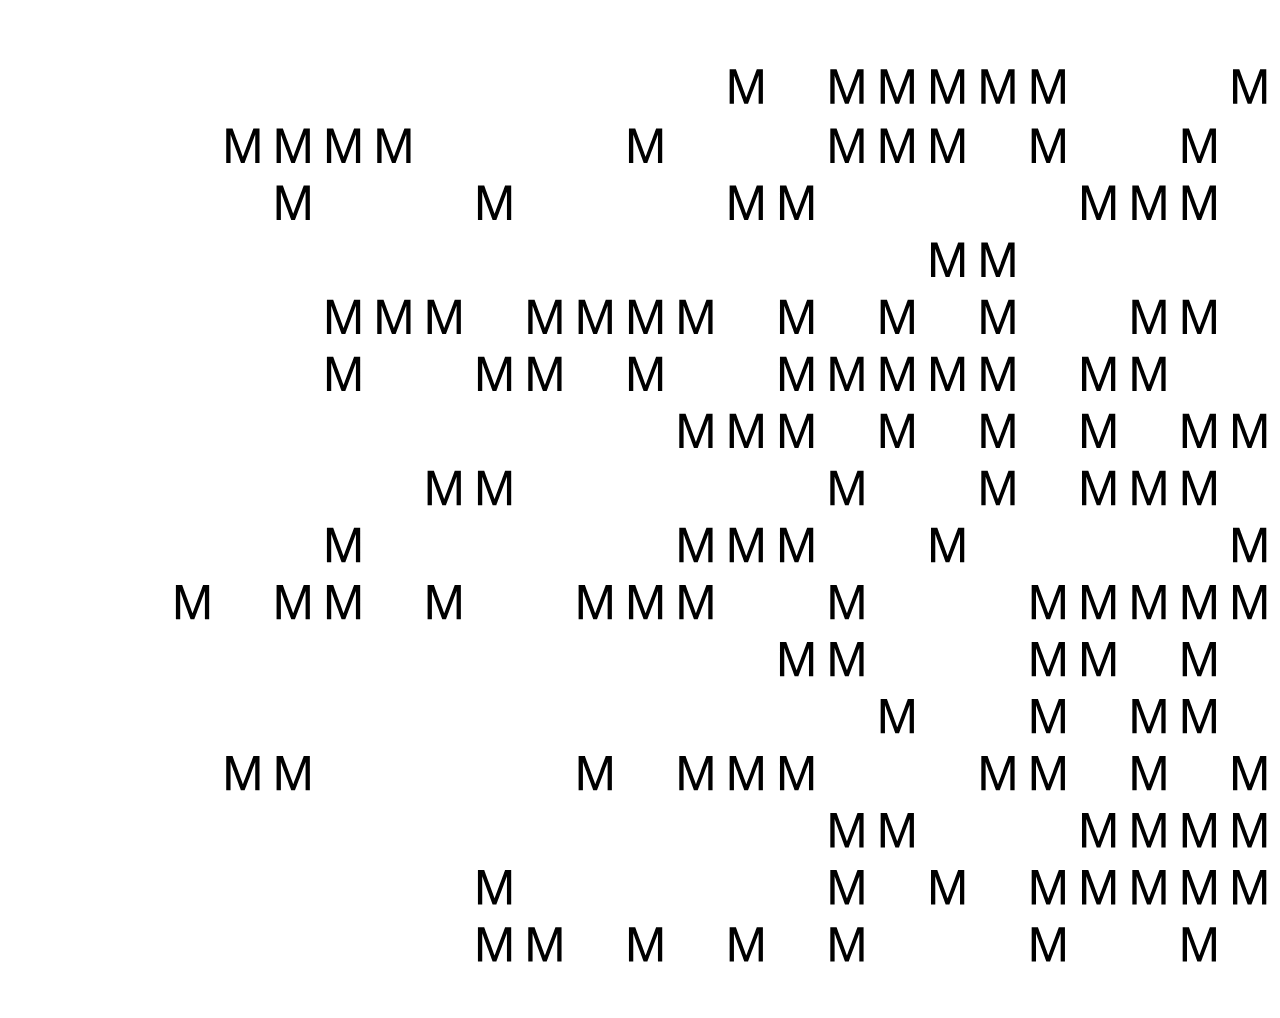
==== index.html @ e6be4b63 "WIP_01" ====
<!doctype html>
<html lang="en">
  <head>
    <meta charset="UTF-8" />
    <meta http-equiv="X-UA-Compatible" content="IE=edge" />
    <meta name="viewport" content="width=device-width, initial-scale=1.0" />
    <!--aggiungi link al reset.css -->
    <link rel="stylesheet" href="styleperM.css" />
    <title>Document</title>
  </head>

  <body>
    <!-- ARTWORK con "M" ripetute -->
    <div id="modello-svg">
      <svg
        xmlns="http://www.w3.org/2000/svg"
        viewBox="0 0 585 462"
        width="585"
        height="462"
        preserveAspectRatio="xMidYMid meet"
        style="
          width: 100%;
          height: 100%;
          transform: translate3d(0px, 0px, 0px);
          content-visibility: visible;
        "
      >
        <defs>
          <clipPath id="__lottie_element_3372">
            <rect width="585" height="462" x="0" y="0"></rect>
          </clipPath>
        </defs>
        <g clip-path="url(#__lottie_element_3372)">
          <g
            fill="rgb(0,0,0)"
            font-size="22"
            font-family="Shne"
            font-style="normal"
            font-weight="normal"
            aria-label=" M M M M M M M M M M M M M M
            M M M M M M M M M M M M M M M M M M M M M
           M M M M M M M M M M M M M M M M M M M M M M M M M
            M M M M M M M M M M M M
            M M M M M M M M M M M M M M M M M M M
            M M M M M M M M M M M M M M M M M M M M M
            M M M M M M M M M M M M M M
           M M M M M M M M M M M M M M M M M
           M M M M M M M M M M M M M M M M M M M
            M M M M M M M M M M M M M M M M M M M M M M M
           M M M M M M M M M M M M
            M M M M M M M M M M M M
            M M M M M M M M M M M M M M M M M M M M M
            M M M M M M M M M M M
            M M M M M M M M M M M M M M M M M
            M M M M M M M M M M M M M M M M
           "
            transform="matrix(1,0,0,1,291,232)"
            opacity="1"
            style="display: block"
          >
            <g
              stroke-linecap="butt"
              stroke-linejoin="round"
              stroke-miterlimit="4"
              transform="matrix(1,0,0,1,-33.238014221191406,-187.70428466796875)"
              opacity="0"
              style="display: inherit"
            >
              <g transform="scale(0.22,0.22)">
                <g style="display: none"></g>
              </g>
            </g>
            <g
              stroke-linecap="butt"
              stroke-linejoin="round"
              stroke-miterlimit="4"
              transform="matrix(1,0,0,1,-28.6619930267334,-187.70428466796875)"
              opacity="0"
              style="display: inherit"
            >
              <g transform="scale(0.22,0.22)">
                <g
                  transform="matrix(1,0,0,1,0,0)"
                  opacity="1"
                  style="display: block"
                >
                  <path
                    d=" M46.82899856567383,0 C46.82899856567383,0 68.98500061035156,-59.518001556396484 68.98500061035156,-59.518001556396484 C68.98500061035156,-59.518001556396484 68.98500061035156,0 68.98500061035156,0 C68.98500061035156,0 77.947998046875,0 77.947998046875,0 C77.947998046875,0 77.947998046875,-72.30799865722656 77.947998046875,-72.30799865722656 C77.947998046875,-72.30799865722656 65.15799713134766,-72.30799865722656 65.15799713134766,-72.30799865722656 C65.15799713134766,-72.30799865722656 43.10300064086914,-12.890999794006348 43.10300064086914,-12.890999794006348 C43.10300064086914,-12.890999794006348 21.14900016784668,-72.30799865722656 21.14900016784668,-72.30799865722656 C21.14900016784668,-72.30799865722656 7.955999851226807,-72.30799865722656 7.955999851226807,-72.30799865722656 C7.955999851226807,-72.30799865722656 7.955999851226807,0 7.955999851226807,0 C7.955999851226807,0 17.020000457763672,0 17.020000457763672,0 C17.020000457763672,0 17.020000457763672,-59.518001556396484 17.020000457763672,-59.518001556396484 C17.020000457763672,-59.518001556396484 39.07500076293945,0 39.07500076293945,0 C39.07500076293945,0 46.82899856567383,0 46.82899856567383,0z"
                  ></path>
                  <g opacity="1" transform="matrix(1,0,0,1,0,0)"></g>
                </g>
              </g>
            </g>
            <g
              stroke-linecap="butt"
              stroke-linejoin="round"
              stroke-miterlimit="4"
              transform="matrix(1,0,0,1,-9.940010070800781,-187.70428466796875)"
              opacity="0"
              style="display: inherit"
            >
              <g transform="scale(0.22,0.22)">
                <g style="display: none"></g>
              </g>
            </g>
            <g
              stroke-linecap="butt"
              stroke-linejoin="round"
              stroke-miterlimit="4"
              transform="matrix(1,0,0,1,-5.363988876342773,-187.70428466796875)"
              opacity="0"
              style="display: inherit"
            >
              <g transform="scale(0.22,0.22)">
                <g
                  transform="matrix(1,0,0,1,0,0)"
                  opacity="1"
                  style="display: block"
                >
                  <path
                    d=" M46.82899856567383,0 C46.82899856567383,0 68.98500061035156,-59.518001556396484 68.98500061035156,-59.518001556396484 C68.98500061035156,-59.518001556396484 68.98500061035156,0 68.98500061035156,0 C68.98500061035156,0 77.947998046875,0 77.947998046875,0 C77.947998046875,0 77.947998046875,-72.30799865722656 77.947998046875,-72.30799865722656 C77.947998046875,-72.30799865722656 65.15799713134766,-72.30799865722656 65.15799713134766,-72.30799865722656 C65.15799713134766,-72.30799865722656 43.10300064086914,-12.890999794006348 43.10300064086914,-12.890999794006348 C43.10300064086914,-12.890999794006348 21.14900016784668,-72.30799865722656 21.14900016784668,-72.30799865722656 C21.14900016784668,-72.30799865722656 7.955999851226807,-72.30799865722656 7.955999851226807,-72.30799865722656 C7.955999851226807,-72.30799865722656 7.955999851226807,0 7.955999851226807,0 C7.955999851226807,0 17.020000457763672,0 17.020000457763672,0 C17.020000457763672,0 17.020000457763672,-59.518001556396484 17.020000457763672,-59.518001556396484 C17.020000457763672,-59.518001556396484 39.07500076293945,0 39.07500076293945,0 C39.07500076293945,0 46.82899856567383,0 46.82899856567383,0z"
                  ></path>
                  <g opacity="1" transform="matrix(1,0,0,1,0,0)"></g>
                </g>
              </g>
            </g>
            <g
              stroke-linecap="butt"
              stroke-linejoin="round"
              stroke-miterlimit="4"
              transform="matrix(1,0,0,1,13.357994079589844,-187.70428466796875)"
              opacity="0"
              style="display: inherit"
            >
              <g transform="scale(0.22,0.22)">
                <g style="display: none"></g>
              </g>
            </g>
            <g
              stroke-linecap="butt"
              stroke-linejoin="round"
              stroke-miterlimit="4"
              transform="matrix(1,0,0,1,17.93400001525879,-187.70428466796875)"
              opacity="0"
              style="display: inherit"
            >
              <g transform="scale(0.22,0.22)">
                <g
                  transform="matrix(1,0,0,1,0,0)"
                  opacity="1"
                  style="display: block"
                >
                  <path
                    d=" M46.82899856567383,0 C46.82899856567383,0 68.98500061035156,-59.518001556396484 68.98500061035156,-59.518001556396484 C68.98500061035156,-59.518001556396484 68.98500061035156,0 68.98500061035156,0 C68.98500061035156,0 77.947998046875,0 77.947998046875,0 C77.947998046875,0 77.947998046875,-72.30799865722656 77.947998046875,-72.30799865722656 C77.947998046875,-72.30799865722656 65.15799713134766,-72.30799865722656 65.15799713134766,-72.30799865722656 C65.15799713134766,-72.30799865722656 43.10300064086914,-12.890999794006348 43.10300064086914,-12.890999794006348 C43.10300064086914,-12.890999794006348 21.14900016784668,-72.30799865722656 21.14900016784668,-72.30799865722656 C21.14900016784668,-72.30799865722656 7.955999851226807,-72.30799865722656 7.955999851226807,-72.30799865722656 C7.955999851226807,-72.30799865722656 7.955999851226807,0 7.955999851226807,0 C7.955999851226807,0 17.020000457763672,0 17.020000457763672,0 C17.020000457763672,0 17.020000457763672,-59.518001556396484 17.020000457763672,-59.518001556396484 C17.020000457763672,-59.518001556396484 39.07500076293945,0 39.07500076293945,0 C39.07500076293945,0 46.82899856567383,0 46.82899856567383,0z"
                  ></path>
                  <g opacity="1" transform="matrix(1,0,0,1,0,0)"></g>
                </g>
              </g>
            </g>
            <g
              stroke-linecap="butt"
              stroke-linejoin="round"
              stroke-miterlimit="4"
              transform="matrix(1,0,0,1,36.65599822998047,-187.70428466796875)"
              opacity="0"
              style="display: inherit"
            >
              <g transform="scale(0.22,0.22)">
                <g style="display: none"></g>
              </g>
            </g>
            <g
              stroke-linecap="butt"
              stroke-linejoin="round"
              stroke-miterlimit="4"
              transform="matrix(1,0,0,1,41.23198699951172,-187.70428466796875)"
              opacity="1"
              style="display: inherit"
            >
              <g transform="scale(0.22,0.22)">
                <g
                  transform="matrix(1,0,0,1,0,0)"
                  opacity="1"
                  style="display: block"
                >
                  <path
                    d=" M46.82899856567383,0 C46.82899856567383,0 68.98500061035156,-59.518001556396484 68.98500061035156,-59.518001556396484 C68.98500061035156,-59.518001556396484 68.98500061035156,0 68.98500061035156,0 C68.98500061035156,0 77.947998046875,0 77.947998046875,0 C77.947998046875,0 77.947998046875,-72.30799865722656 77.947998046875,-72.30799865722656 C77.947998046875,-72.30799865722656 65.15799713134766,-72.30799865722656 65.15799713134766,-72.30799865722656 C65.15799713134766,-72.30799865722656 43.10300064086914,-12.890999794006348 43.10300064086914,-12.890999794006348 C43.10300064086914,-12.890999794006348 21.14900016784668,-72.30799865722656 21.14900016784668,-72.30799865722656 C21.14900016784668,-72.30799865722656 7.955999851226807,-72.30799865722656 7.955999851226807,-72.30799865722656 C7.955999851226807,-72.30799865722656 7.955999851226807,0 7.955999851226807,0 C7.955999851226807,0 17.020000457763672,0 17.020000457763672,0 C17.020000457763672,0 17.020000457763672,-59.518001556396484 17.020000457763672,-59.518001556396484 C17.020000457763672,-59.518001556396484 39.07500076293945,0 39.07500076293945,0 C39.07500076293945,0 46.82899856567383,0 46.82899856567383,0z"
                  ></path>
                  <g opacity="1" transform="matrix(1,0,0,1,0,0)"></g>
                </g>
              </g>
            </g>
            <g
              stroke-linecap="butt"
              stroke-linejoin="round"
              stroke-miterlimit="4"
              transform="matrix(1,0,0,1,59.954002380371094,-187.70428466796875)"
              opacity="1"
              style="display: inherit"
            >
              <g transform="scale(0.22,0.22)">
                <g style="display: none"></g>
              </g>
            </g>
            <g
              stroke-linecap="butt"
              stroke-linejoin="round"
              stroke-miterlimit="4"
              transform="matrix(1,0,0,1,64.52999114990234,-187.70428466796875)"
              opacity="0"
              style="display: inherit"
            >
              <g transform="scale(0.22,0.22)">
                <g
                  transform="matrix(1,0,0,1,0,0)"
                  opacity="1"
                  style="display: block"
                >
                  <path
                    d=" M46.82899856567383,0 C46.82899856567383,0 68.98500061035156,-59.518001556396484 68.98500061035156,-59.518001556396484 C68.98500061035156,-59.518001556396484 68.98500061035156,0 68.98500061035156,0 C68.98500061035156,0 77.947998046875,0 77.947998046875,0 C77.947998046875,0 77.947998046875,-72.30799865722656 77.947998046875,-72.30799865722656 C77.947998046875,-72.30799865722656 65.15799713134766,-72.30799865722656 65.15799713134766,-72.30799865722656 C65.15799713134766,-72.30799865722656 43.10300064086914,-12.890999794006348 43.10300064086914,-12.890999794006348 C43.10300064086914,-12.890999794006348 21.14900016784668,-72.30799865722656 21.14900016784668,-72.30799865722656 C21.14900016784668,-72.30799865722656 7.955999851226807,-72.30799865722656 7.955999851226807,-72.30799865722656 C7.955999851226807,-72.30799865722656 7.955999851226807,0 7.955999851226807,0 C7.955999851226807,0 17.020000457763672,0 17.020000457763672,0 C17.020000457763672,0 17.020000457763672,-59.518001556396484 17.020000457763672,-59.518001556396484 C17.020000457763672,-59.518001556396484 39.07500076293945,0 39.07500076293945,0 C39.07500076293945,0 46.82899856567383,0 46.82899856567383,0z"
                  ></path>
                  <g opacity="1" transform="matrix(1,0,0,1,0,0)"></g>
                </g>
              </g>
            </g>
            <g
              stroke-linecap="butt"
              stroke-linejoin="round"
              stroke-miterlimit="4"
              transform="matrix(1,0,0,1,83.25200653076172,-187.70428466796875)"
              opacity="0"
              style="display: inherit"
            >
              <g transform="scale(0.22,0.22)">
                <g style="display: none"></g>
              </g>
            </g>
            <g
              stroke-linecap="butt"
              stroke-linejoin="round"
              stroke-miterlimit="4"
              transform="matrix(1,0,0,1,87.82799530029297,-187.70428466796875)"
              opacity="1"
              style="display: inherit"
            >
              <g transform="scale(0.22,0.22)">
                <g
                  transform="matrix(1,0,0,1,0,0)"
                  opacity="1"
                  style="display: block"
                >
                  <path
                    d=" M46.82899856567383,0 C46.82899856567383,0 68.98500061035156,-59.518001556396484 68.98500061035156,-59.518001556396484 C68.98500061035156,-59.518001556396484 68.98500061035156,0 68.98500061035156,0 C68.98500061035156,0 77.947998046875,0 77.947998046875,0 C77.947998046875,0 77.947998046875,-72.30799865722656 77.947998046875,-72.30799865722656 C77.947998046875,-72.30799865722656 65.15799713134766,-72.30799865722656 65.15799713134766,-72.30799865722656 C65.15799713134766,-72.30799865722656 43.10300064086914,-12.890999794006348 43.10300064086914,-12.890999794006348 C43.10300064086914,-12.890999794006348 21.14900016784668,-72.30799865722656 21.14900016784668,-72.30799865722656 C21.14900016784668,-72.30799865722656 7.955999851226807,-72.30799865722656 7.955999851226807,-72.30799865722656 C7.955999851226807,-72.30799865722656 7.955999851226807,0 7.955999851226807,0 C7.955999851226807,0 17.020000457763672,0 17.020000457763672,0 C17.020000457763672,0 17.020000457763672,-59.518001556396484 17.020000457763672,-59.518001556396484 C17.020000457763672,-59.518001556396484 39.07500076293945,0 39.07500076293945,0 C39.07500076293945,0 46.82899856567383,0 46.82899856567383,0z"
                  ></path>
                  <g opacity="1" transform="matrix(1,0,0,1,0,0)"></g>
                </g>
              </g>
            </g>
            <g
              stroke-linecap="butt"
              stroke-linejoin="round"
              stroke-miterlimit="4"
              transform="matrix(1,0,0,1,106.54999542236328,-187.70428466796875)"
              opacity="1"
              style="display: inherit"
            >
              <g transform="scale(0.22,0.22)">
                <g style="display: none"></g>
              </g>
            </g>
            <g
              stroke-linecap="butt"
              stroke-linejoin="round"
              stroke-miterlimit="4"
              transform="matrix(1,0,0,1,111.1259994506836,-187.70428466796875)"
              opacity="1"
              style="display: inherit"
            >
              <g transform="scale(0.22,0.22)">
                <g
                  transform="matrix(1,0,0,1,0,0)"
                  opacity="1"
                  style="display: block"
                >
                  <path
                    d=" M46.82899856567383,0 C46.82899856567383,0 68.98500061035156,-59.518001556396484 68.98500061035156,-59.518001556396484 C68.98500061035156,-59.518001556396484 68.98500061035156,0 68.98500061035156,0 C68.98500061035156,0 77.947998046875,0 77.947998046875,0 C77.947998046875,0 77.947998046875,-72.30799865722656 77.947998046875,-72.30799865722656 C77.947998046875,-72.30799865722656 65.15799713134766,-72.30799865722656 65.15799713134766,-72.30799865722656 C65.15799713134766,-72.30799865722656 43.10300064086914,-12.890999794006348 43.10300064086914,-12.890999794006348 C43.10300064086914,-12.890999794006348 21.14900016784668,-72.30799865722656 21.14900016784668,-72.30799865722656 C21.14900016784668,-72.30799865722656 7.955999851226807,-72.30799865722656 7.955999851226807,-72.30799865722656 C7.955999851226807,-72.30799865722656 7.955999851226807,0 7.955999851226807,0 C7.955999851226807,0 17.020000457763672,0 17.020000457763672,0 C17.020000457763672,0 17.020000457763672,-59.518001556396484 17.020000457763672,-59.518001556396484 C17.020000457763672,-59.518001556396484 39.07500076293945,0 39.07500076293945,0 C39.07500076293945,0 46.82899856567383,0 46.82899856567383,0z"
                  ></path>
                  <g opacity="1" transform="matrix(1,0,0,1,0,0)"></g>
                </g>
              </g>
            </g>
            <g
              stroke-linecap="butt"
              stroke-linejoin="round"
              stroke-miterlimit="4"
              transform="matrix(1,0,0,1,129.84800720214844,-187.70428466796875)"
              opacity="0"
              style="display: inherit"
            >
              <g transform="scale(0.22,0.22)">
                <g style="display: none"></g>
              </g>
            </g>
            <g
              stroke-linecap="butt"
              stroke-linejoin="round"
              stroke-miterlimit="4"
              transform="matrix(1,0,0,1,134.42401123046875,-187.70428466796875)"
              opacity="1"
              style="display: inherit"
            >
              <g transform="scale(0.22,0.22)">
                <g
                  transform="matrix(1,0,0,1,0,0)"
                  opacity="1"
                  style="display: block"
                >
                  <path
                    d=" M46.82899856567383,0 C46.82899856567383,0 68.98500061035156,-59.518001556396484 68.98500061035156,-59.518001556396484 C68.98500061035156,-59.518001556396484 68.98500061035156,0 68.98500061035156,0 C68.98500061035156,0 77.947998046875,0 77.947998046875,0 C77.947998046875,0 77.947998046875,-72.30799865722656 77.947998046875,-72.30799865722656 C77.947998046875,-72.30799865722656 65.15799713134766,-72.30799865722656 65.15799713134766,-72.30799865722656 C65.15799713134766,-72.30799865722656 43.10300064086914,-12.890999794006348 43.10300064086914,-12.890999794006348 C43.10300064086914,-12.890999794006348 21.14900016784668,-72.30799865722656 21.14900016784668,-72.30799865722656 C21.14900016784668,-72.30799865722656 7.955999851226807,-72.30799865722656 7.955999851226807,-72.30799865722656 C7.955999851226807,-72.30799865722656 7.955999851226807,0 7.955999851226807,0 C7.955999851226807,0 17.020000457763672,0 17.020000457763672,0 C17.020000457763672,0 17.020000457763672,-59.518001556396484 17.020000457763672,-59.518001556396484 C17.020000457763672,-59.518001556396484 39.07500076293945,0 39.07500076293945,0 C39.07500076293945,0 46.82899856567383,0 46.82899856567383,0z"
                  ></path>
                  <g opacity="1" transform="matrix(1,0,0,1,0,0)"></g>
                </g>
              </g>
            </g>
            <g
              stroke-linecap="butt"
              stroke-linejoin="round"
              stroke-miterlimit="4"
              transform="matrix(1,0,0,1,153.14599609375,-187.70428466796875)"
              opacity="1"
              style="display: inherit"
            >
              <g transform="scale(0.22,0.22)">
                <g style="display: none"></g>
              </g>
            </g>
            <g
              stroke-linecap="butt"
              stroke-linejoin="round"
              stroke-miterlimit="4"
              transform="matrix(1,0,0,1,157.72198486328125,-187.70428466796875)"
              opacity="1"
              style="display: inherit"
            >
              <g transform="scale(0.22,0.22)">
                <g
                  transform="matrix(1,0,0,1,0,0)"
                  opacity="1"
                  style="display: block"
                >
                  <path
                    d=" M46.82899856567383,0 C46.82899856567383,0 68.98500061035156,-59.518001556396484 68.98500061035156,-59.518001556396484 C68.98500061035156,-59.518001556396484 68.98500061035156,0 68.98500061035156,0 C68.98500061035156,0 77.947998046875,0 77.947998046875,0 C77.947998046875,0 77.947998046875,-72.30799865722656 77.947998046875,-72.30799865722656 C77.947998046875,-72.30799865722656 65.15799713134766,-72.30799865722656 65.15799713134766,-72.30799865722656 C65.15799713134766,-72.30799865722656 43.10300064086914,-12.890999794006348 43.10300064086914,-12.890999794006348 C43.10300064086914,-12.890999794006348 21.14900016784668,-72.30799865722656 21.14900016784668,-72.30799865722656 C21.14900016784668,-72.30799865722656 7.955999851226807,-72.30799865722656 7.955999851226807,-72.30799865722656 C7.955999851226807,-72.30799865722656 7.955999851226807,0 7.955999851226807,0 C7.955999851226807,0 17.020000457763672,0 17.020000457763672,0 C17.020000457763672,0 17.020000457763672,-59.518001556396484 17.020000457763672,-59.518001556396484 C17.020000457763672,-59.518001556396484 39.07500076293945,0 39.07500076293945,0 C39.07500076293945,0 46.82899856567383,0 46.82899856567383,0z"
                  ></path>
                  <g opacity="1" transform="matrix(1,0,0,1,0,0)"></g>
                </g>
              </g>
            </g>
            <g
              stroke-linecap="butt"
              stroke-linejoin="round"
              stroke-miterlimit="4"
              transform="matrix(1,0,0,1,176.44398498535156,-187.70428466796875)"
              opacity="1"
              style="display: inherit"
            >
              <g transform="scale(0.22,0.22)">
                <g style="display: none"></g>
              </g>
            </g>
            <g
              stroke-linecap="butt"
              stroke-linejoin="round"
              stroke-miterlimit="4"
              transform="matrix(1,0,0,1,181.01998901367188,-187.70428466796875)"
              opacity="1"
              style="display: inherit"
            >
              <g transform="scale(0.22,0.22)">
                <g
                  transform="matrix(1,0,0,1,0,0)"
                  opacity="1"
                  style="display: block"
                >
                  <path
                    d=" M46.82899856567383,0 C46.82899856567383,0 68.98500061035156,-59.518001556396484 68.98500061035156,-59.518001556396484 C68.98500061035156,-59.518001556396484 68.98500061035156,0 68.98500061035156,0 C68.98500061035156,0 77.947998046875,0 77.947998046875,0 C77.947998046875,0 77.947998046875,-72.30799865722656 77.947998046875,-72.30799865722656 C77.947998046875,-72.30799865722656 65.15799713134766,-72.30799865722656 65.15799713134766,-72.30799865722656 C65.15799713134766,-72.30799865722656 43.10300064086914,-12.890999794006348 43.10300064086914,-12.890999794006348 C43.10300064086914,-12.890999794006348 21.14900016784668,-72.30799865722656 21.14900016784668,-72.30799865722656 C21.14900016784668,-72.30799865722656 7.955999851226807,-72.30799865722656 7.955999851226807,-72.30799865722656 C7.955999851226807,-72.30799865722656 7.955999851226807,0 7.955999851226807,0 C7.955999851226807,0 17.020000457763672,0 17.020000457763672,0 C17.020000457763672,0 17.020000457763672,-59.518001556396484 17.020000457763672,-59.518001556396484 C17.020000457763672,-59.518001556396484 39.07500076293945,0 39.07500076293945,0 C39.07500076293945,0 46.82899856567383,0 46.82899856567383,0z"
                  ></path>
                  <g opacity="1" transform="matrix(1,0,0,1,0,0)"></g>
                </g>
              </g>
            </g>
            <g
              stroke-linecap="butt"
              stroke-linejoin="round"
              stroke-miterlimit="4"
              transform="matrix(1,0,0,1,199.7419891357422,-187.70428466796875)"
              opacity="0"
              style="display: inherit"
            >
              <g transform="scale(0.22,0.22)">
                <g style="display: none"></g>
              </g>
            </g>
            <g
              stroke-linecap="butt"
              stroke-linejoin="round"
              stroke-miterlimit="4"
              transform="matrix(1,0,0,1,204.3179931640625,-187.70428466796875)"
              opacity="0"
              style="display: inherit"
            >
              <g transform="scale(0.22,0.22)">
                <g
                  transform="matrix(1,0,0,1,0,0)"
                  opacity="1"
                  style="display: block"
                >
                  <path
                    d=" M46.82899856567383,0 C46.82899856567383,0 68.98500061035156,-59.518001556396484 68.98500061035156,-59.518001556396484 C68.98500061035156,-59.518001556396484 68.98500061035156,0 68.98500061035156,0 C68.98500061035156,0 77.947998046875,0 77.947998046875,0 C77.947998046875,0 77.947998046875,-72.30799865722656 77.947998046875,-72.30799865722656 C77.947998046875,-72.30799865722656 65.15799713134766,-72.30799865722656 65.15799713134766,-72.30799865722656 C65.15799713134766,-72.30799865722656 43.10300064086914,-12.890999794006348 43.10300064086914,-12.890999794006348 C43.10300064086914,-12.890999794006348 21.14900016784668,-72.30799865722656 21.14900016784668,-72.30799865722656 C21.14900016784668,-72.30799865722656 7.955999851226807,-72.30799865722656 7.955999851226807,-72.30799865722656 C7.955999851226807,-72.30799865722656 7.955999851226807,0 7.955999851226807,0 C7.955999851226807,0 17.020000457763672,0 17.020000457763672,0 C17.020000457763672,0 17.020000457763672,-59.518001556396484 17.020000457763672,-59.518001556396484 C17.020000457763672,-59.518001556396484 39.07500076293945,0 39.07500076293945,0 C39.07500076293945,0 46.82899856567383,0 46.82899856567383,0z"
                  ></path>
                  <g opacity="1" transform="matrix(1,0,0,1,0,0)"></g>
                </g>
              </g>
            </g>
            <g
              stroke-linecap="butt"
              stroke-linejoin="round"
              stroke-miterlimit="4"
              transform="matrix(1,0,0,1,223.0399932861328,-187.70428466796875)"
              opacity="0"
              style="display: inherit"
            >
              <g transform="scale(0.22,0.22)">
                <g style="display: none"></g>
              </g>
            </g>
            <g
              stroke-linecap="butt"
              stroke-linejoin="round"
              stroke-miterlimit="4"
              transform="matrix(1,0,0,1,227.61599731445312,-187.70428466796875)"
              opacity="0"
              style="display: inherit"
            >
              <g transform="scale(0.22,0.22)">
                <g
                  transform="matrix(1,0,0,1,0,0)"
                  opacity="1"
                  style="display: block"
                >
                  <path
                    d=" M46.82899856567383,0 C46.82899856567383,0 68.98500061035156,-59.518001556396484 68.98500061035156,-59.518001556396484 C68.98500061035156,-59.518001556396484 68.98500061035156,0 68.98500061035156,0 C68.98500061035156,0 77.947998046875,0 77.947998046875,0 C77.947998046875,0 77.947998046875,-72.30799865722656 77.947998046875,-72.30799865722656 C77.947998046875,-72.30799865722656 65.15799713134766,-72.30799865722656 65.15799713134766,-72.30799865722656 C65.15799713134766,-72.30799865722656 43.10300064086914,-12.890999794006348 43.10300064086914,-12.890999794006348 C43.10300064086914,-12.890999794006348 21.14900016784668,-72.30799865722656 21.14900016784668,-72.30799865722656 C21.14900016784668,-72.30799865722656 7.955999851226807,-72.30799865722656 7.955999851226807,-72.30799865722656 C7.955999851226807,-72.30799865722656 7.955999851226807,0 7.955999851226807,0 C7.955999851226807,0 17.020000457763672,0 17.020000457763672,0 C17.020000457763672,0 17.020000457763672,-59.518001556396484 17.020000457763672,-59.518001556396484 C17.020000457763672,-59.518001556396484 39.07500076293945,0 39.07500076293945,0 C39.07500076293945,0 46.82899856567383,0 46.82899856567383,0z"
                  ></path>
                  <g opacity="1" transform="matrix(1,0,0,1,0,0)"></g>
                </g>
              </g>
            </g>
            <g
              stroke-linecap="butt"
              stroke-linejoin="round"
              stroke-miterlimit="4"
              transform="matrix(1,0,0,1,246.33799743652344,-187.70428466796875)"
              opacity="1"
              style="display: inherit"
            >
              <g transform="scale(0.22,0.22)">
                <g style="display: none"></g>
              </g>
            </g>
            <g
              stroke-linecap="butt"
              stroke-linejoin="round"
              stroke-miterlimit="4"
              transform="matrix(1,0,0,1,250.9139862060547,-187.70428466796875)"
              opacity="0"
              style="display: inherit"
            >
              <g transform="scale(0.22,0.22)">
                <g
                  transform="matrix(1,0,0,1,0,0)"
                  opacity="1"
                  style="display: block"
                >
                  <path
                    d=" M46.82899856567383,0 C46.82899856567383,0 68.98500061035156,-59.518001556396484 68.98500061035156,-59.518001556396484 C68.98500061035156,-59.518001556396484 68.98500061035156,0 68.98500061035156,0 C68.98500061035156,0 77.947998046875,0 77.947998046875,0 C77.947998046875,0 77.947998046875,-72.30799865722656 77.947998046875,-72.30799865722656 C77.947998046875,-72.30799865722656 65.15799713134766,-72.30799865722656 65.15799713134766,-72.30799865722656 C65.15799713134766,-72.30799865722656 43.10300064086914,-12.890999794006348 43.10300064086914,-12.890999794006348 C43.10300064086914,-12.890999794006348 21.14900016784668,-72.30799865722656 21.14900016784668,-72.30799865722656 C21.14900016784668,-72.30799865722656 7.955999851226807,-72.30799865722656 7.955999851226807,-72.30799865722656 C7.955999851226807,-72.30799865722656 7.955999851226807,0 7.955999851226807,0 C7.955999851226807,0 17.020000457763672,0 17.020000457763672,0 C17.020000457763672,0 17.020000457763672,-59.518001556396484 17.020000457763672,-59.518001556396484 C17.020000457763672,-59.518001556396484 39.07500076293945,0 39.07500076293945,0 C39.07500076293945,0 46.82899856567383,0 46.82899856567383,0z"
                  ></path>
                  <g opacity="1" transform="matrix(1,0,0,1,0,0)"></g>
                </g>
              </g>
            </g>
            <g
              stroke-linecap="butt"
              stroke-linejoin="round"
              stroke-miterlimit="4"
              transform="matrix(1,0,0,1,269.6360168457031,-187.70428466796875)"
              opacity="0"
              style="display: inherit"
            >
              <g transform="scale(0.22,0.22)">
                <g style="display: none"></g>
              </g>
            </g>
            <g
              stroke-linecap="butt"
              stroke-linejoin="round"
              stroke-miterlimit="4"
              transform="matrix(1,0,0,1,274.2120056152344,-187.70428466796875)"
              opacity="1"
              style="display: inherit"
            >
              <g transform="scale(0.22,0.22)">
                <g
                  transform="matrix(1,0,0,1,0,0)"
                  opacity="1"
                  style="display: block"
                >
                  <path
                    d=" M46.82899856567383,0 C46.82899856567383,0 68.98500061035156,-59.518001556396484 68.98500061035156,-59.518001556396484 C68.98500061035156,-59.518001556396484 68.98500061035156,0 68.98500061035156,0 C68.98500061035156,0 77.947998046875,0 77.947998046875,0 C77.947998046875,0 77.947998046875,-72.30799865722656 77.947998046875,-72.30799865722656 C77.947998046875,-72.30799865722656 65.15799713134766,-72.30799865722656 65.15799713134766,-72.30799865722656 C65.15799713134766,-72.30799865722656 43.10300064086914,-12.890999794006348 43.10300064086914,-12.890999794006348 C43.10300064086914,-12.890999794006348 21.14900016784668,-72.30799865722656 21.14900016784668,-72.30799865722656 C21.14900016784668,-72.30799865722656 7.955999851226807,-72.30799865722656 7.955999851226807,-72.30799865722656 C7.955999851226807,-72.30799865722656 7.955999851226807,0 7.955999851226807,0 C7.955999851226807,0 17.020000457763672,0 17.020000457763672,0 C17.020000457763672,0 17.020000457763672,-59.518001556396484 17.020000457763672,-59.518001556396484 C17.020000457763672,-59.518001556396484 39.07500076293945,0 39.07500076293945,0 C39.07500076293945,0 46.82899856567383,0 46.82899856567383,0z"
                  ></path>
                  <g opacity="1" transform="matrix(1,0,0,1,0,0)"></g>
                </g>
              </g>
            </g>
            <g
              stroke-linecap="butt"
              stroke-linejoin="round"
              stroke-miterlimit="4"
              style="display: inherit"
            >
              <g transform="scale(0.22,0.22)">
                <g style="display: none"></g>
              </g>
            </g>
            <g
              stroke-linecap="butt"
              stroke-linejoin="round"
              stroke-miterlimit="4"
              transform="matrix(1,0,0,1,-196.3240203857422,-160.30429077148438)"
              opacity="1"
              style="display: inherit"
            >
              <g transform="scale(0.22,0.22)">
                <g style="display: none"></g>
              </g>
            </g>
            <g
              stroke-linecap="butt"
              stroke-linejoin="round"
              stroke-miterlimit="4"
              transform="matrix(1,0,0,1,-191.7480010986328,-160.30429077148438)"
              opacity="1"
              style="display: inherit"
            >
              <g transform="scale(0.22,0.22)">
                <g
                  transform="matrix(1,0,0,1,0,0)"
                  opacity="1"
                  style="display: block"
                >
                  <path
                    d=" M46.82899856567383,0 C46.82899856567383,0 68.98500061035156,-59.518001556396484 68.98500061035156,-59.518001556396484 C68.98500061035156,-59.518001556396484 68.98500061035156,0 68.98500061035156,0 C68.98500061035156,0 77.947998046875,0 77.947998046875,0 C77.947998046875,0 77.947998046875,-72.30799865722656 77.947998046875,-72.30799865722656 C77.947998046875,-72.30799865722656 65.15799713134766,-72.30799865722656 65.15799713134766,-72.30799865722656 C65.15799713134766,-72.30799865722656 43.10300064086914,-12.890999794006348 43.10300064086914,-12.890999794006348 C43.10300064086914,-12.890999794006348 21.14900016784668,-72.30799865722656 21.14900016784668,-72.30799865722656 C21.14900016784668,-72.30799865722656 7.955999851226807,-72.30799865722656 7.955999851226807,-72.30799865722656 C7.955999851226807,-72.30799865722656 7.955999851226807,0 7.955999851226807,0 C7.955999851226807,0 17.020000457763672,0 17.020000457763672,0 C17.020000457763672,0 17.020000457763672,-59.518001556396484 17.020000457763672,-59.518001556396484 C17.020000457763672,-59.518001556396484 39.07500076293945,0 39.07500076293945,0 C39.07500076293945,0 46.82899856567383,0 46.82899856567383,0z"
                  ></path>
                  <g opacity="1" transform="matrix(1,0,0,1,0,0)"></g>
                </g>
              </g>
            </g>
            <g
              stroke-linecap="butt"
              stroke-linejoin="round"
              stroke-miterlimit="4"
              transform="matrix(1,0,0,1,-173.02601623535156,-160.30429077148438)"
              opacity="1"
              style="display: inherit"
            >
              <g transform="scale(0.22,0.22)">
                <g style="display: none"></g>
              </g>
            </g>
            <g
              stroke-linecap="butt"
              stroke-linejoin="round"
              stroke-miterlimit="4"
              transform="matrix(1,0,0,1,-168.4499969482422,-160.30429077148438)"
              opacity="1"
              style="display: inherit"
            >
              <g transform="scale(0.22,0.22)">
                <g
                  transform="matrix(1,0,0,1,0,0)"
                  opacity="1"
                  style="display: block"
                >
                  <path
                    d=" M46.82899856567383,0 C46.82899856567383,0 68.98500061035156,-59.518001556396484 68.98500061035156,-59.518001556396484 C68.98500061035156,-59.518001556396484 68.98500061035156,0 68.98500061035156,0 C68.98500061035156,0 77.947998046875,0 77.947998046875,0 C77.947998046875,0 77.947998046875,-72.30799865722656 77.947998046875,-72.30799865722656 C77.947998046875,-72.30799865722656 65.15799713134766,-72.30799865722656 65.15799713134766,-72.30799865722656 C65.15799713134766,-72.30799865722656 43.10300064086914,-12.890999794006348 43.10300064086914,-12.890999794006348 C43.10300064086914,-12.890999794006348 21.14900016784668,-72.30799865722656 21.14900016784668,-72.30799865722656 C21.14900016784668,-72.30799865722656 7.955999851226807,-72.30799865722656 7.955999851226807,-72.30799865722656 C7.955999851226807,-72.30799865722656 7.955999851226807,0 7.955999851226807,0 C7.955999851226807,0 17.020000457763672,0 17.020000457763672,0 C17.020000457763672,0 17.020000457763672,-59.518001556396484 17.020000457763672,-59.518001556396484 C17.020000457763672,-59.518001556396484 39.07500076293945,0 39.07500076293945,0 C39.07500076293945,0 46.82899856567383,0 46.82899856567383,0z"
                  ></path>
                  <g opacity="1" transform="matrix(1,0,0,1,0,0)"></g>
                </g>
              </g>
            </g>
            <g
              stroke-linecap="butt"
              stroke-linejoin="round"
              stroke-miterlimit="4"
              transform="matrix(1,0,0,1,-149.72801208496094,-160.30429077148438)"
              opacity="0"
              style="display: inherit"
            >
              <g transform="scale(0.22,0.22)">
                <g style="display: none"></g>
              </g>
            </g>
            <g
              stroke-linecap="butt"
              stroke-linejoin="round"
              stroke-miterlimit="4"
              transform="matrix(1,0,0,1,-145.15200805664062,-160.30429077148438)"
              opacity="1"
              style="display: inherit"
            >
              <g transform="scale(0.22,0.22)">
                <g
                  transform="matrix(1,0,0,1,0,0)"
                  opacity="1"
                  style="display: block"
                >
                  <path
                    d=" M46.82899856567383,0 C46.82899856567383,0 68.98500061035156,-59.518001556396484 68.98500061035156,-59.518001556396484 C68.98500061035156,-59.518001556396484 68.98500061035156,0 68.98500061035156,0 C68.98500061035156,0 77.947998046875,0 77.947998046875,0 C77.947998046875,0 77.947998046875,-72.30799865722656 77.947998046875,-72.30799865722656 C77.947998046875,-72.30799865722656 65.15799713134766,-72.30799865722656 65.15799713134766,-72.30799865722656 C65.15799713134766,-72.30799865722656 43.10300064086914,-12.890999794006348 43.10300064086914,-12.890999794006348 C43.10300064086914,-12.890999794006348 21.14900016784668,-72.30799865722656 21.14900016784668,-72.30799865722656 C21.14900016784668,-72.30799865722656 7.955999851226807,-72.30799865722656 7.955999851226807,-72.30799865722656 C7.955999851226807,-72.30799865722656 7.955999851226807,0 7.955999851226807,0 C7.955999851226807,0 17.020000457763672,0 17.020000457763672,0 C17.020000457763672,0 17.020000457763672,-59.518001556396484 17.020000457763672,-59.518001556396484 C17.020000457763672,-59.518001556396484 39.07500076293945,0 39.07500076293945,0 C39.07500076293945,0 46.82899856567383,0 46.82899856567383,0z"
                  ></path>
                  <g opacity="1" transform="matrix(1,0,0,1,0,0)"></g>
                </g>
              </g>
            </g>
            <g
              stroke-linecap="butt"
              stroke-linejoin="round"
              stroke-miterlimit="4"
              transform="matrix(1,0,0,1,-126.43000793457031,-160.30429077148438)"
              opacity="0"
              style="display: inherit"
            >
              <g transform="scale(0.22,0.22)">
                <g style="display: none"></g>
              </g>
            </g>
            <g
              stroke-linecap="butt"
              stroke-linejoin="round"
              stroke-miterlimit="4"
              transform="matrix(1,0,0,1,-121.85401916503906,-160.30429077148438)"
              opacity="1"
              style="display: inherit"
            >
              <g transform="scale(0.22,0.22)">
                <g
                  transform="matrix(1,0,0,1,0,0)"
                  opacity="1"
                  style="display: block"
                >
                  <path
                    d=" M46.82899856567383,0 C46.82899856567383,0 68.98500061035156,-59.518001556396484 68.98500061035156,-59.518001556396484 C68.98500061035156,-59.518001556396484 68.98500061035156,0 68.98500061035156,0 C68.98500061035156,0 77.947998046875,0 77.947998046875,0 C77.947998046875,0 77.947998046875,-72.30799865722656 77.947998046875,-72.30799865722656 C77.947998046875,-72.30799865722656 65.15799713134766,-72.30799865722656 65.15799713134766,-72.30799865722656 C65.15799713134766,-72.30799865722656 43.10300064086914,-12.890999794006348 43.10300064086914,-12.890999794006348 C43.10300064086914,-12.890999794006348 21.14900016784668,-72.30799865722656 21.14900016784668,-72.30799865722656 C21.14900016784668,-72.30799865722656 7.955999851226807,-72.30799865722656 7.955999851226807,-72.30799865722656 C7.955999851226807,-72.30799865722656 7.955999851226807,0 7.955999851226807,0 C7.955999851226807,0 17.020000457763672,0 17.020000457763672,0 C17.020000457763672,0 17.020000457763672,-59.518001556396484 17.020000457763672,-59.518001556396484 C17.020000457763672,-59.518001556396484 39.07500076293945,0 39.07500076293945,0 C39.07500076293945,0 46.82899856567383,0 46.82899856567383,0z"
                  ></path>
                  <g opacity="1" transform="matrix(1,0,0,1,0,0)"></g>
                </g>
              </g>
            </g>
            <g
              stroke-linecap="butt"
              stroke-linejoin="round"
              stroke-miterlimit="4"
              transform="matrix(1,0,0,1,-103.13199615478516,-160.30429077148438)"
              opacity="0"
              style="display: inherit"
            >
              <g transform="scale(0.22,0.22)">
                <g style="display: none"></g>
              </g>
            </g>
            <g
              stroke-linecap="butt"
              stroke-linejoin="round"
              stroke-miterlimit="4"
              transform="matrix(1,0,0,1,-98.5560073852539,-160.30429077148438)"
              opacity="0"
              style="display: inherit"
            >
              <g transform="scale(0.22,0.22)">
                <g
                  transform="matrix(1,0,0,1,0,0)"
                  opacity="1"
                  style="display: block"
                >
                  <path
                    d=" M46.82899856567383,0 C46.82899856567383,0 68.98500061035156,-59.518001556396484 68.98500061035156,-59.518001556396484 C68.98500061035156,-59.518001556396484 68.98500061035156,0 68.98500061035156,0 C68.98500061035156,0 77.947998046875,0 77.947998046875,0 C77.947998046875,0 77.947998046875,-72.30799865722656 77.947998046875,-72.30799865722656 C77.947998046875,-72.30799865722656 65.15799713134766,-72.30799865722656 65.15799713134766,-72.30799865722656 C65.15799713134766,-72.30799865722656 43.10300064086914,-12.890999794006348 43.10300064086914,-12.890999794006348 C43.10300064086914,-12.890999794006348 21.14900016784668,-72.30799865722656 21.14900016784668,-72.30799865722656 C21.14900016784668,-72.30799865722656 7.955999851226807,-72.30799865722656 7.955999851226807,-72.30799865722656 C7.955999851226807,-72.30799865722656 7.955999851226807,0 7.955999851226807,0 C7.955999851226807,0 17.020000457763672,0 17.020000457763672,0 C17.020000457763672,0 17.020000457763672,-59.518001556396484 17.020000457763672,-59.518001556396484 C17.020000457763672,-59.518001556396484 39.07500076293945,0 39.07500076293945,0 C39.07500076293945,0 46.82899856567383,0 46.82899856567383,0z"
                  ></path>
                  <g opacity="1" transform="matrix(1,0,0,1,0,0)"></g>
                </g>
              </g>
            </g>
            <g
              stroke-linecap="butt"
              stroke-linejoin="round"
              stroke-miterlimit="4"
              transform="matrix(1,0,0,1,-79.83399200439453,-160.30429077148438)"
              opacity="0"
              style="display: inherit"
            >
              <g transform="scale(0.22,0.22)">
                <g style="display: none"></g>
              </g>
            </g>
            <g
              stroke-linecap="butt"
              stroke-linejoin="round"
              stroke-miterlimit="4"
              transform="matrix(1,0,0,1,-75.25800323486328,-160.30429077148438)"
              opacity="0"
              style="display: inherit"
            >
              <g transform="scale(0.22,0.22)">
                <g
                  transform="matrix(1,0,0,1,0,0)"
                  opacity="1"
                  style="display: block"
                >
                  <path
                    d=" M46.82899856567383,0 C46.82899856567383,0 68.98500061035156,-59.518001556396484 68.98500061035156,-59.518001556396484 C68.98500061035156,-59.518001556396484 68.98500061035156,0 68.98500061035156,0 C68.98500061035156,0 77.947998046875,0 77.947998046875,0 C77.947998046875,0 77.947998046875,-72.30799865722656 77.947998046875,-72.30799865722656 C77.947998046875,-72.30799865722656 65.15799713134766,-72.30799865722656 65.15799713134766,-72.30799865722656 C65.15799713134766,-72.30799865722656 43.10300064086914,-12.890999794006348 43.10300064086914,-12.890999794006348 C43.10300064086914,-12.890999794006348 21.14900016784668,-72.30799865722656 21.14900016784668,-72.30799865722656 C21.14900016784668,-72.30799865722656 7.955999851226807,-72.30799865722656 7.955999851226807,-72.30799865722656 C7.955999851226807,-72.30799865722656 7.955999851226807,0 7.955999851226807,0 C7.955999851226807,0 17.020000457763672,0 17.020000457763672,0 C17.020000457763672,0 17.020000457763672,-59.518001556396484 17.020000457763672,-59.518001556396484 C17.020000457763672,-59.518001556396484 39.07500076293945,0 39.07500076293945,0 C39.07500076293945,0 46.82899856567383,0 46.82899856567383,0z"
                  ></path>
                  <g opacity="1" transform="matrix(1,0,0,1,0,0)"></g>
                </g>
              </g>
            </g>
            <g
              stroke-linecap="butt"
              stroke-linejoin="round"
              stroke-miterlimit="4"
              transform="matrix(1,0,0,1,-56.536006927490234,-160.30429077148438)"
              opacity="1"
              style="display: inherit"
            >
              <g transform="scale(0.22,0.22)">
                <g style="display: none"></g>
              </g>
            </g>
            <g
              stroke-linecap="butt"
              stroke-linejoin="round"
              stroke-miterlimit="4"
              transform="matrix(1,0,0,1,-51.959999084472656,-160.30429077148438)"
              opacity="0"
              style="display: inherit"
            >
              <g transform="scale(0.22,0.22)">
                <g
                  transform="matrix(1,0,0,1,0,0)"
                  opacity="1"
                  style="display: block"
                >
                  <path
                    d=" M46.82899856567383,0 C46.82899856567383,0 68.98500061035156,-59.518001556396484 68.98500061035156,-59.518001556396484 C68.98500061035156,-59.518001556396484 68.98500061035156,0 68.98500061035156,0 C68.98500061035156,0 77.947998046875,0 77.947998046875,0 C77.947998046875,0 77.947998046875,-72.30799865722656 77.947998046875,-72.30799865722656 C77.947998046875,-72.30799865722656 65.15799713134766,-72.30799865722656 65.15799713134766,-72.30799865722656 C65.15799713134766,-72.30799865722656 43.10300064086914,-12.890999794006348 43.10300064086914,-12.890999794006348 C43.10300064086914,-12.890999794006348 21.14900016784668,-72.30799865722656 21.14900016784668,-72.30799865722656 C21.14900016784668,-72.30799865722656 7.955999851226807,-72.30799865722656 7.955999851226807,-72.30799865722656 C7.955999851226807,-72.30799865722656 7.955999851226807,0 7.955999851226807,0 C7.955999851226807,0 17.020000457763672,0 17.020000457763672,0 C17.020000457763672,0 17.020000457763672,-59.518001556396484 17.020000457763672,-59.518001556396484 C17.020000457763672,-59.518001556396484 39.07500076293945,0 39.07500076293945,0 C39.07500076293945,0 46.82899856567383,0 46.82899856567383,0z"
                  ></path>
                  <g opacity="1" transform="matrix(1,0,0,1,0,0)"></g>
                </g>
              </g>
            </g>
            <g
              stroke-linecap="butt"
              stroke-linejoin="round"
              stroke-miterlimit="4"
              transform="matrix(1,0,0,1,-33.23800277709961,-160.30429077148438)"
              opacity="1"
              style="display: inherit"
            >
              <g transform="scale(0.22,0.22)">
                <g style="display: none"></g>
              </g>
            </g>
            <g
              stroke-linecap="butt"
              stroke-linejoin="round"
              stroke-miterlimit="4"
              transform="matrix(1,0,0,1,-28.661996841430664,-160.30429077148438)"
              opacity="0"
              style="display: inherit"
            >
              <g transform="scale(0.22,0.22)">
                <g
                  transform="matrix(1,0,0,1,0,0)"
                  opacity="1"
                  style="display: block"
                >
                  <path
                    d=" M46.82899856567383,0 C46.82899856567383,0 68.98500061035156,-59.518001556396484 68.98500061035156,-59.518001556396484 C68.98500061035156,-59.518001556396484 68.98500061035156,0 68.98500061035156,0 C68.98500061035156,0 77.947998046875,0 77.947998046875,0 C77.947998046875,0 77.947998046875,-72.30799865722656 77.947998046875,-72.30799865722656 C77.947998046875,-72.30799865722656 65.15799713134766,-72.30799865722656 65.15799713134766,-72.30799865722656 C65.15799713134766,-72.30799865722656 43.10300064086914,-12.890999794006348 43.10300064086914,-12.890999794006348 C43.10300064086914,-12.890999794006348 21.14900016784668,-72.30799865722656 21.14900016784668,-72.30799865722656 C21.14900016784668,-72.30799865722656 7.955999851226807,-72.30799865722656 7.955999851226807,-72.30799865722656 C7.955999851226807,-72.30799865722656 7.955999851226807,0 7.955999851226807,0 C7.955999851226807,0 17.020000457763672,0 17.020000457763672,0 C17.020000457763672,0 17.020000457763672,-59.518001556396484 17.020000457763672,-59.518001556396484 C17.020000457763672,-59.518001556396484 39.07500076293945,0 39.07500076293945,0 C39.07500076293945,0 46.82899856567383,0 46.82899856567383,0z"
                  ></path>
                  <g opacity="1" transform="matrix(1,0,0,1,0,0)"></g>
                </g>
              </g>
            </g>
            <g
              stroke-linecap="butt"
              stroke-linejoin="round"
              stroke-miterlimit="4"
              transform="matrix(1,0,0,1,-9.939996719360352,-160.30429077148438)"
              opacity="0"
              style="display: inherit"
            >
              <g transform="scale(0.22,0.22)">
                <g style="display: none"></g>
              </g>
            </g>
            <g
              stroke-linecap="butt"
              stroke-linejoin="round"
              stroke-miterlimit="4"
              transform="matrix(1,0,0,1,-5.364006042480469,-160.30429077148438)"
              opacity="1"
              style="display: inherit"
            >
              <g transform="scale(0.22,0.22)">
                <g
                  transform="matrix(1,0,0,1,0,0)"
                  opacity="1"
                  style="display: block"
                >
                  <path
                    d=" M46.82899856567383,0 C46.82899856567383,0 68.98500061035156,-59.518001556396484 68.98500061035156,-59.518001556396484 C68.98500061035156,-59.518001556396484 68.98500061035156,0 68.98500061035156,0 C68.98500061035156,0 77.947998046875,0 77.947998046875,0 C77.947998046875,0 77.947998046875,-72.30799865722656 77.947998046875,-72.30799865722656 C77.947998046875,-72.30799865722656 65.15799713134766,-72.30799865722656 65.15799713134766,-72.30799865722656 C65.15799713134766,-72.30799865722656 43.10300064086914,-12.890999794006348 43.10300064086914,-12.890999794006348 C43.10300064086914,-12.890999794006348 21.14900016784668,-72.30799865722656 21.14900016784668,-72.30799865722656 C21.14900016784668,-72.30799865722656 7.955999851226807,-72.30799865722656 7.955999851226807,-72.30799865722656 C7.955999851226807,-72.30799865722656 7.955999851226807,0 7.955999851226807,0 C7.955999851226807,0 17.020000457763672,0 17.020000457763672,0 C17.020000457763672,0 17.020000457763672,-59.518001556396484 17.020000457763672,-59.518001556396484 C17.020000457763672,-59.518001556396484 39.07500076293945,0 39.07500076293945,0 C39.07500076293945,0 46.82899856567383,0 46.82899856567383,0z"
                  ></path>
                  <g opacity="1" transform="matrix(1,0,0,1,0,0)"></g>
                </g>
              </g>
            </g>
            <g
              stroke-linecap="butt"
              stroke-linejoin="round"
              stroke-miterlimit="4"
              transform="matrix(1,0,0,1,13.357992172241211,-160.30429077148438)"
              opacity="0"
              style="display: inherit"
            >
              <g transform="scale(0.22,0.22)">
                <g style="display: none"></g>
              </g>
            </g>
            <g
              stroke-linecap="butt"
              stroke-linejoin="round"
              stroke-miterlimit="4"
              transform="matrix(1,0,0,1,17.933998107910156,-160.30429077148438)"
              opacity="1"
              style="display: inherit"
            >
              <g transform="scale(0.22,0.22)">
                <g
                  transform="matrix(1,0,0,1,0,0)"
                  opacity="1"
                  style="display: block"
                >
                  <path
                    d=" M46.82899856567383,0 C46.82899856567383,0 68.98500061035156,-59.518001556396484 68.98500061035156,-59.518001556396484 C68.98500061035156,-59.518001556396484 68.98500061035156,0 68.98500061035156,0 C68.98500061035156,0 77.947998046875,0 77.947998046875,0 C77.947998046875,0 77.947998046875,-72.30799865722656 77.947998046875,-72.30799865722656 C77.947998046875,-72.30799865722656 65.15799713134766,-72.30799865722656 65.15799713134766,-72.30799865722656 C65.15799713134766,-72.30799865722656 43.10300064086914,-12.890999794006348 43.10300064086914,-12.890999794006348 C43.10300064086914,-12.890999794006348 21.14900016784668,-72.30799865722656 21.14900016784668,-72.30799865722656 C21.14900016784668,-72.30799865722656 7.955999851226807,-72.30799865722656 7.955999851226807,-72.30799865722656 C7.955999851226807,-72.30799865722656 7.955999851226807,0 7.955999851226807,0 C7.955999851226807,0 17.020000457763672,0 17.020000457763672,0 C17.020000457763672,0 17.020000457763672,-59.518001556396484 17.020000457763672,-59.518001556396484 C17.020000457763672,-59.518001556396484 39.07500076293945,0 39.07500076293945,0 C39.07500076293945,0 46.82899856567383,0 46.82899856567383,0z"
                  ></path>
                  <g opacity="1" transform="matrix(1,0,0,1,0,0)"></g>
                </g>
              </g>
            </g>
            <g
              stroke-linecap="butt"
              stroke-linejoin="round"
              stroke-miterlimit="4"
              transform="matrix(1,0,0,1,36.6559944152832,-160.30429077148438)"
              opacity="1"
              style="display: inherit"
            >
              <g transform="scale(0.22,0.22)">
                <g style="display: none"></g>
              </g>
            </g>
            <g
              stroke-linecap="butt"
              stroke-linejoin="round"
              stroke-miterlimit="4"
              transform="matrix(1,0,0,1,41.23200225830078,-160.30429077148438)"
              opacity="0"
              style="display: inherit"
            >
              <g transform="scale(0.22,0.22)">
                <g
                  transform="matrix(1,0,0,1,0,0)"
                  opacity="1"
                  style="display: block"
                >
                  <path
                    d=" M46.82899856567383,0 C46.82899856567383,0 68.98500061035156,-59.518001556396484 68.98500061035156,-59.518001556396484 C68.98500061035156,-59.518001556396484 68.98500061035156,0 68.98500061035156,0 C68.98500061035156,0 77.947998046875,0 77.947998046875,0 C77.947998046875,0 77.947998046875,-72.30799865722656 77.947998046875,-72.30799865722656 C77.947998046875,-72.30799865722656 65.15799713134766,-72.30799865722656 65.15799713134766,-72.30799865722656 C65.15799713134766,-72.30799865722656 43.10300064086914,-12.890999794006348 43.10300064086914,-12.890999794006348 C43.10300064086914,-12.890999794006348 21.14900016784668,-72.30799865722656 21.14900016784668,-72.30799865722656 C21.14900016784668,-72.30799865722656 7.955999851226807,-72.30799865722656 7.955999851226807,-72.30799865722656 C7.955999851226807,-72.30799865722656 7.955999851226807,0 7.955999851226807,0 C7.955999851226807,0 17.020000457763672,0 17.020000457763672,0 C17.020000457763672,0 17.020000457763672,-59.518001556396484 17.020000457763672,-59.518001556396484 C17.020000457763672,-59.518001556396484 39.07500076293945,0 39.07500076293945,0 C39.07500076293945,0 46.82899856567383,0 46.82899856567383,0z"
                  ></path>
                  <g opacity="1" transform="matrix(1,0,0,1,0,0)"></g>
                </g>
              </g>
            </g>
            <g
              stroke-linecap="butt"
              stroke-linejoin="round"
              stroke-miterlimit="4"
              transform="matrix(1,0,0,1,59.95399856567383,-160.30429077148438)"
              opacity="1"
              style="display: inherit"
            >
              <g transform="scale(0.22,0.22)">
                <g style="display: none"></g>
              </g>
            </g>
            <g
              stroke-linecap="butt"
              stroke-linejoin="round"
              stroke-miterlimit="4"
              transform="matrix(1,0,0,1,64.5300064086914,-160.30429077148438)"
              opacity="0"
              style="display: inherit"
            >
              <g transform="scale(0.22,0.22)">
                <g
                  transform="matrix(1,0,0,1,0,0)"
                  opacity="1"
                  style="display: block"
                >
                  <path
                    d=" M46.82899856567383,0 C46.82899856567383,0 68.98500061035156,-59.518001556396484 68.98500061035156,-59.518001556396484 C68.98500061035156,-59.518001556396484 68.98500061035156,0 68.98500061035156,0 C68.98500061035156,0 77.947998046875,0 77.947998046875,0 C77.947998046875,0 77.947998046875,-72.30799865722656 77.947998046875,-72.30799865722656 C77.947998046875,-72.30799865722656 65.15799713134766,-72.30799865722656 65.15799713134766,-72.30799865722656 C65.15799713134766,-72.30799865722656 43.10300064086914,-12.890999794006348 43.10300064086914,-12.890999794006348 C43.10300064086914,-12.890999794006348 21.14900016784668,-72.30799865722656 21.14900016784668,-72.30799865722656 C21.14900016784668,-72.30799865722656 7.955999851226807,-72.30799865722656 7.955999851226807,-72.30799865722656 C7.955999851226807,-72.30799865722656 7.955999851226807,0 7.955999851226807,0 C7.955999851226807,0 17.020000457763672,0 17.020000457763672,0 C17.020000457763672,0 17.020000457763672,-59.518001556396484 17.020000457763672,-59.518001556396484 C17.020000457763672,-59.518001556396484 39.07500076293945,0 39.07500076293945,0 C39.07500076293945,0 46.82899856567383,0 46.82899856567383,0z"
                  ></path>
                  <g opacity="1" transform="matrix(1,0,0,1,0,0)"></g>
                </g>
              </g>
            </g>
            <g
              stroke-linecap="butt"
              stroke-linejoin="round"
              stroke-miterlimit="4"
              transform="matrix(1,0,0,1,83.25200653076172,-160.30429077148438)"
              opacity="0"
              style="display: inherit"
            >
              <g transform="scale(0.22,0.22)">
                <g style="display: none"></g>
              </g>
            </g>
            <g
              stroke-linecap="butt"
              stroke-linejoin="round"
              stroke-miterlimit="4"
              transform="matrix(1,0,0,1,87.82799530029297,-160.30429077148438)"
              opacity="1"
              style="display: inherit"
            >
              <g transform="scale(0.22,0.22)">
                <g
                  transform="matrix(1,0,0,1,0,0)"
                  opacity="1"
                  style="display: block"
                >
                  <path
                    d=" M46.82899856567383,0 C46.82899856567383,0 68.98500061035156,-59.518001556396484 68.98500061035156,-59.518001556396484 C68.98500061035156,-59.518001556396484 68.98500061035156,0 68.98500061035156,0 C68.98500061035156,0 77.947998046875,0 77.947998046875,0 C77.947998046875,0 77.947998046875,-72.30799865722656 77.947998046875,-72.30799865722656 C77.947998046875,-72.30799865722656 65.15799713134766,-72.30799865722656 65.15799713134766,-72.30799865722656 C65.15799713134766,-72.30799865722656 43.10300064086914,-12.890999794006348 43.10300064086914,-12.890999794006348 C43.10300064086914,-12.890999794006348 21.14900016784668,-72.30799865722656 21.14900016784668,-72.30799865722656 C21.14900016784668,-72.30799865722656 7.955999851226807,-72.30799865722656 7.955999851226807,-72.30799865722656 C7.955999851226807,-72.30799865722656 7.955999851226807,0 7.955999851226807,0 C7.955999851226807,0 17.020000457763672,0 17.020000457763672,0 C17.020000457763672,0 17.020000457763672,-59.518001556396484 17.020000457763672,-59.518001556396484 C17.020000457763672,-59.518001556396484 39.07500076293945,0 39.07500076293945,0 C39.07500076293945,0 46.82899856567383,0 46.82899856567383,0z"
                  ></path>
                  <g opacity="1" transform="matrix(1,0,0,1,0,0)"></g>
                </g>
              </g>
            </g>
            <g
              stroke-linecap="butt"
              stroke-linejoin="round"
              stroke-miterlimit="4"
              transform="matrix(1,0,0,1,106.55001068115234,-160.30429077148438)"
              opacity="1"
              style="display: inherit"
            >
              <g transform="scale(0.22,0.22)">
                <g style="display: none"></g>
              </g>
            </g>
            <g
              stroke-linecap="butt"
              stroke-linejoin="round"
              stroke-miterlimit="4"
              transform="matrix(1,0,0,1,111.1259994506836,-160.30429077148438)"
              opacity="1"
              style="display: inherit"
            >
              <g transform="scale(0.22,0.22)">
                <g
                  transform="matrix(1,0,0,1,0,0)"
                  opacity="1"
                  style="display: block"
                >
                  <path
                    d=" M46.82899856567383,0 C46.82899856567383,0 68.98500061035156,-59.518001556396484 68.98500061035156,-59.518001556396484 C68.98500061035156,-59.518001556396484 68.98500061035156,0 68.98500061035156,0 C68.98500061035156,0 77.947998046875,0 77.947998046875,0 C77.947998046875,0 77.947998046875,-72.30799865722656 77.947998046875,-72.30799865722656 C77.947998046875,-72.30799865722656 65.15799713134766,-72.30799865722656 65.15799713134766,-72.30799865722656 C65.15799713134766,-72.30799865722656 43.10300064086914,-12.890999794006348 43.10300064086914,-12.890999794006348 C43.10300064086914,-12.890999794006348 21.14900016784668,-72.30799865722656 21.14900016784668,-72.30799865722656 C21.14900016784668,-72.30799865722656 7.955999851226807,-72.30799865722656 7.955999851226807,-72.30799865722656 C7.955999851226807,-72.30799865722656 7.955999851226807,0 7.955999851226807,0 C7.955999851226807,0 17.020000457763672,0 17.020000457763672,0 C17.020000457763672,0 17.020000457763672,-59.518001556396484 17.020000457763672,-59.518001556396484 C17.020000457763672,-59.518001556396484 39.07500076293945,0 39.07500076293945,0 C39.07500076293945,0 46.82899856567383,0 46.82899856567383,0z"
                  ></path>
                  <g opacity="1" transform="matrix(1,0,0,1,0,0)"></g>
                </g>
              </g>
            </g>
            <g
              stroke-linecap="butt"
              stroke-linejoin="round"
              stroke-miterlimit="4"
              transform="matrix(1,0,0,1,129.8480224609375,-160.30429077148438)"
              opacity="0"
              style="display: inherit"
            >
              <g transform="scale(0.22,0.22)">
                <g style="display: none"></g>
              </g>
            </g>
            <g
              stroke-linecap="butt"
              stroke-linejoin="round"
              stroke-miterlimit="4"
              transform="matrix(1,0,0,1,134.42401123046875,-160.30429077148438)"
              opacity="1"
              style="display: inherit"
            >
              <g transform="scale(0.22,0.22)">
                <g
                  transform="matrix(1,0,0,1,0,0)"
                  opacity="1"
                  style="display: block"
                >
                  <path
                    d=" M46.82899856567383,0 C46.82899856567383,0 68.98500061035156,-59.518001556396484 68.98500061035156,-59.518001556396484 C68.98500061035156,-59.518001556396484 68.98500061035156,0 68.98500061035156,0 C68.98500061035156,0 77.947998046875,0 77.947998046875,0 C77.947998046875,0 77.947998046875,-72.30799865722656 77.947998046875,-72.30799865722656 C77.947998046875,-72.30799865722656 65.15799713134766,-72.30799865722656 65.15799713134766,-72.30799865722656 C65.15799713134766,-72.30799865722656 43.10300064086914,-12.890999794006348 43.10300064086914,-12.890999794006348 C43.10300064086914,-12.890999794006348 21.14900016784668,-72.30799865722656 21.14900016784668,-72.30799865722656 C21.14900016784668,-72.30799865722656 7.955999851226807,-72.30799865722656 7.955999851226807,-72.30799865722656 C7.955999851226807,-72.30799865722656 7.955999851226807,0 7.955999851226807,0 C7.955999851226807,0 17.020000457763672,0 17.020000457763672,0 C17.020000457763672,0 17.020000457763672,-59.518001556396484 17.020000457763672,-59.518001556396484 C17.020000457763672,-59.518001556396484 39.07500076293945,0 39.07500076293945,0 C39.07500076293945,0 46.82899856567383,0 46.82899856567383,0z"
                  ></path>
                  <g opacity="1" transform="matrix(1,0,0,1,0,0)"></g>
                </g>
              </g>
            </g>
            <g
              stroke-linecap="butt"
              stroke-linejoin="round"
              stroke-miterlimit="4"
              transform="matrix(1,0,0,1,153.14598083496094,-160.30429077148438)"
              opacity="1"
              style="display: inherit"
            >
              <g transform="scale(0.22,0.22)">
                <g style="display: none"></g>
              </g>
            </g>
            <g
              stroke-linecap="butt"
              stroke-linejoin="round"
              stroke-miterlimit="4"
              transform="matrix(1,0,0,1,157.7220001220703,-160.30429077148438)"
              opacity="1"
              style="display: inherit"
            >
              <g transform="scale(0.22,0.22)">
                <g
                  transform="matrix(1,0,0,1,0,0)"
                  opacity="1"
                  style="display: block"
                >
                  <path
                    d=" M46.82899856567383,0 C46.82899856567383,0 68.98500061035156,-59.518001556396484 68.98500061035156,-59.518001556396484 C68.98500061035156,-59.518001556396484 68.98500061035156,0 68.98500061035156,0 C68.98500061035156,0 77.947998046875,0 77.947998046875,0 C77.947998046875,0 77.947998046875,-72.30799865722656 77.947998046875,-72.30799865722656 C77.947998046875,-72.30799865722656 65.15799713134766,-72.30799865722656 65.15799713134766,-72.30799865722656 C65.15799713134766,-72.30799865722656 43.10300064086914,-12.890999794006348 43.10300064086914,-12.890999794006348 C43.10300064086914,-12.890999794006348 21.14900016784668,-72.30799865722656 21.14900016784668,-72.30799865722656 C21.14900016784668,-72.30799865722656 7.955999851226807,-72.30799865722656 7.955999851226807,-72.30799865722656 C7.955999851226807,-72.30799865722656 7.955999851226807,0 7.955999851226807,0 C7.955999851226807,0 17.020000457763672,0 17.020000457763672,0 C17.020000457763672,0 17.020000457763672,-59.518001556396484 17.020000457763672,-59.518001556396484 C17.020000457763672,-59.518001556396484 39.07500076293945,0 39.07500076293945,0 C39.07500076293945,0 46.82899856567383,0 46.82899856567383,0z"
                  ></path>
                  <g opacity="1" transform="matrix(1,0,0,1,0,0)"></g>
                </g>
              </g>
            </g>
            <g
              stroke-linecap="butt"
              stroke-linejoin="round"
              stroke-miterlimit="4"
              transform="matrix(1,0,0,1,176.44398498535156,-160.30429077148438)"
              opacity="0"
              style="display: inherit"
            >
              <g transform="scale(0.22,0.22)">
                <g style="display: none"></g>
              </g>
            </g>
            <g
              stroke-linecap="butt"
              stroke-linejoin="round"
              stroke-miterlimit="4"
              transform="matrix(1,0,0,1,181.02000427246094,-160.30429077148438)"
              opacity="1"
              style="display: inherit"
            >
              <g transform="scale(0.22,0.22)">
                <g
                  transform="matrix(1,0,0,1,0,0)"
                  opacity="1"
                  style="display: block"
                >
                  <path
                    d=" M46.82899856567383,0 C46.82899856567383,0 68.98500061035156,-59.518001556396484 68.98500061035156,-59.518001556396484 C68.98500061035156,-59.518001556396484 68.98500061035156,0 68.98500061035156,0 C68.98500061035156,0 77.947998046875,0 77.947998046875,0 C77.947998046875,0 77.947998046875,-72.30799865722656 77.947998046875,-72.30799865722656 C77.947998046875,-72.30799865722656 65.15799713134766,-72.30799865722656 65.15799713134766,-72.30799865722656 C65.15799713134766,-72.30799865722656 43.10300064086914,-12.890999794006348 43.10300064086914,-12.890999794006348 C43.10300064086914,-12.890999794006348 21.14900016784668,-72.30799865722656 21.14900016784668,-72.30799865722656 C21.14900016784668,-72.30799865722656 7.955999851226807,-72.30799865722656 7.955999851226807,-72.30799865722656 C7.955999851226807,-72.30799865722656 7.955999851226807,0 7.955999851226807,0 C7.955999851226807,0 17.020000457763672,0 17.020000457763672,0 C17.020000457763672,0 17.020000457763672,-59.518001556396484 17.020000457763672,-59.518001556396484 C17.020000457763672,-59.518001556396484 39.07500076293945,0 39.07500076293945,0 C39.07500076293945,0 46.82899856567383,0 46.82899856567383,0z"
                  ></path>
                  <g opacity="1" transform="matrix(1,0,0,1,0,0)"></g>
                </g>
              </g>
            </g>
            <g
              stroke-linecap="butt"
              stroke-linejoin="round"
              stroke-miterlimit="4"
              transform="matrix(1,0,0,1,199.7419891357422,-160.30429077148438)"
              opacity="1"
              style="display: inherit"
            >
              <g transform="scale(0.22,0.22)">
                <g style="display: none"></g>
              </g>
            </g>
            <g
              stroke-linecap="butt"
              stroke-linejoin="round"
              stroke-miterlimit="4"
              transform="matrix(1,0,0,1,204.31797790527344,-160.30429077148438)"
              opacity="0"
              style="display: inherit"
            >
              <g transform="scale(0.22,0.22)">
                <g
                  transform="matrix(1,0,0,1,0,0)"
                  opacity="1"
                  style="display: block"
                >
                  <path
                    d=" M46.82899856567383,0 C46.82899856567383,0 68.98500061035156,-59.518001556396484 68.98500061035156,-59.518001556396484 C68.98500061035156,-59.518001556396484 68.98500061035156,0 68.98500061035156,0 C68.98500061035156,0 77.947998046875,0 77.947998046875,0 C77.947998046875,0 77.947998046875,-72.30799865722656 77.947998046875,-72.30799865722656 C77.947998046875,-72.30799865722656 65.15799713134766,-72.30799865722656 65.15799713134766,-72.30799865722656 C65.15799713134766,-72.30799865722656 43.10300064086914,-12.890999794006348 43.10300064086914,-12.890999794006348 C43.10300064086914,-12.890999794006348 21.14900016784668,-72.30799865722656 21.14900016784668,-72.30799865722656 C21.14900016784668,-72.30799865722656 7.955999851226807,-72.30799865722656 7.955999851226807,-72.30799865722656 C7.955999851226807,-72.30799865722656 7.955999851226807,0 7.955999851226807,0 C7.955999851226807,0 17.020000457763672,0 17.020000457763672,0 C17.020000457763672,0 17.020000457763672,-59.518001556396484 17.020000457763672,-59.518001556396484 C17.020000457763672,-59.518001556396484 39.07500076293945,0 39.07500076293945,0 C39.07500076293945,0 46.82899856567383,0 46.82899856567383,0z"
                  ></path>
                  <g opacity="1" transform="matrix(1,0,0,1,0,0)"></g>
                </g>
              </g>
            </g>
            <g
              stroke-linecap="butt"
              stroke-linejoin="round"
              stroke-miterlimit="4"
              transform="matrix(1,0,0,1,223.0399932861328,-160.30429077148438)"
              opacity="1"
              style="display: inherit"
            >
              <g transform="scale(0.22,0.22)">
                <g style="display: none"></g>
              </g>
            </g>
            <g
              stroke-linecap="butt"
              stroke-linejoin="round"
              stroke-miterlimit="4"
              transform="matrix(1,0,0,1,227.61598205566406,-160.30429077148438)"
              opacity="0"
              style="display: inherit"
            >
              <g transform="scale(0.22,0.22)">
                <g
                  transform="matrix(1,0,0,1,0,0)"
                  opacity="1"
                  style="display: block"
                >
                  <path
                    d=" M46.82899856567383,0 C46.82899856567383,0 68.98500061035156,-59.518001556396484 68.98500061035156,-59.518001556396484 C68.98500061035156,-59.518001556396484 68.98500061035156,0 68.98500061035156,0 C68.98500061035156,0 77.947998046875,0 77.947998046875,0 C77.947998046875,0 77.947998046875,-72.30799865722656 77.947998046875,-72.30799865722656 C77.947998046875,-72.30799865722656 65.15799713134766,-72.30799865722656 65.15799713134766,-72.30799865722656 C65.15799713134766,-72.30799865722656 43.10300064086914,-12.890999794006348 43.10300064086914,-12.890999794006348 C43.10300064086914,-12.890999794006348 21.14900016784668,-72.30799865722656 21.14900016784668,-72.30799865722656 C21.14900016784668,-72.30799865722656 7.955999851226807,-72.30799865722656 7.955999851226807,-72.30799865722656 C7.955999851226807,-72.30799865722656 7.955999851226807,0 7.955999851226807,0 C7.955999851226807,0 17.020000457763672,0 17.020000457763672,0 C17.020000457763672,0 17.020000457763672,-59.518001556396484 17.020000457763672,-59.518001556396484 C17.020000457763672,-59.518001556396484 39.07500076293945,0 39.07500076293945,0 C39.07500076293945,0 46.82899856567383,0 46.82899856567383,0z"
                  ></path>
                  <g opacity="1" transform="matrix(1,0,0,1,0,0)"></g>
                </g>
              </g>
            </g>
            <g
              stroke-linecap="butt"
              stroke-linejoin="round"
              stroke-miterlimit="4"
              transform="matrix(1,0,0,1,246.33799743652344,-160.30429077148438)"
              opacity="0"
              style="display: inherit"
            >
              <g transform="scale(0.22,0.22)">
                <g style="display: none"></g>
              </g>
            </g>
            <g
              stroke-linecap="butt"
              stroke-linejoin="round"
              stroke-miterlimit="4"
              transform="matrix(1,0,0,1,250.9139862060547,-160.30429077148438)"
              opacity="1"
              style="display: inherit"
            >
              <g transform="scale(0.22,0.22)">
                <g
                  transform="matrix(1,0,0,1,0,0)"
                  opacity="1"
                  style="display: block"
                >
                  <path
                    d=" M46.82899856567383,0 C46.82899856567383,0 68.98500061035156,-59.518001556396484 68.98500061035156,-59.518001556396484 C68.98500061035156,-59.518001556396484 68.98500061035156,0 68.98500061035156,0 C68.98500061035156,0 77.947998046875,0 77.947998046875,0 C77.947998046875,0 77.947998046875,-72.30799865722656 77.947998046875,-72.30799865722656 C77.947998046875,-72.30799865722656 65.15799713134766,-72.30799865722656 65.15799713134766,-72.30799865722656 C65.15799713134766,-72.30799865722656 43.10300064086914,-12.890999794006348 43.10300064086914,-12.890999794006348 C43.10300064086914,-12.890999794006348 21.14900016784668,-72.30799865722656 21.14900016784668,-72.30799865722656 C21.14900016784668,-72.30799865722656 7.955999851226807,-72.30799865722656 7.955999851226807,-72.30799865722656 C7.955999851226807,-72.30799865722656 7.955999851226807,0 7.955999851226807,0 C7.955999851226807,0 17.020000457763672,0 17.020000457763672,0 C17.020000457763672,0 17.020000457763672,-59.518001556396484 17.020000457763672,-59.518001556396484 C17.020000457763672,-59.518001556396484 39.07500076293945,0 39.07500076293945,0 C39.07500076293945,0 46.82899856567383,0 46.82899856567383,0z"
                  ></path>
                  <g opacity="1" transform="matrix(1,0,0,1,0,0)"></g>
                </g>
              </g>
            </g>
            <g
              stroke-linecap="butt"
              stroke-linejoin="round"
              stroke-miterlimit="4"
              transform="matrix(1,0,0,1,269.6360168457031,-160.30429077148438)"
              opacity="0"
              style="display: inherit"
            >
              <g transform="scale(0.22,0.22)">
                <g style="display: none"></g>
              </g>
            </g>
            <g
              stroke-linecap="butt"
              stroke-linejoin="round"
              stroke-miterlimit="4"
              transform="matrix(1,0,0,1,274.2120056152344,-160.30429077148438)"
              opacity="1"
              style="display: inherit"
            >
              <g transform="scale(0.22,0.22)">
                <g
                  transform="matrix(1,0,0,1,0,0)"
                  opacity="1"
                  style="display: block"
                >
                  <path
                    d=" M46.82899856567383,0 C46.82899856567383,0 68.98500061035156,-59.518001556396484 68.98500061035156,-59.518001556396484 C68.98500061035156,-59.518001556396484 68.98500061035156,0 68.98500061035156,0 C68.98500061035156,0 77.947998046875,0 77.947998046875,0 C77.947998046875,0 77.947998046875,-72.30799865722656 77.947998046875,-72.30799865722656 C77.947998046875,-72.30799865722656 65.15799713134766,-72.30799865722656 65.15799713134766,-72.30799865722656 C65.15799713134766,-72.30799865722656 43.10300064086914,-12.890999794006348 43.10300064086914,-12.890999794006348 C43.10300064086914,-12.890999794006348 21.14900016784668,-72.30799865722656 21.14900016784668,-72.30799865722656 C21.14900016784668,-72.30799865722656 7.955999851226807,-72.30799865722656 7.955999851226807,-72.30799865722656 C7.955999851226807,-72.30799865722656 7.955999851226807,0 7.955999851226807,0 C7.955999851226807,0 17.020000457763672,0 17.020000457763672,0 C17.020000457763672,0 17.020000457763672,-59.518001556396484 17.020000457763672,-59.518001556396484 C17.020000457763672,-59.518001556396484 39.07500076293945,0 39.07500076293945,0 C39.07500076293945,0 46.82899856567383,0 46.82899856567383,0z"
                  ></path>
                  <g opacity="1" transform="matrix(1,0,0,1,0,0)"></g>
                </g>
              </g>
            </g>
            <g
              stroke-linecap="butt"
              stroke-linejoin="round"
              stroke-miterlimit="4"
              style="display: inherit"
            >
              <g transform="scale(0.22,0.22)">
                <g style="display: none"></g>
              </g>
            </g>
            <g
              stroke-linecap="butt"
              stroke-linejoin="round"
              stroke-miterlimit="4"
              transform="matrix(1,0,0,1,-284.94000244140625,-133.904296875)"
              opacity="0"
              style="display: inherit"
            >
              <g transform="scale(0.22,0.22)">
                <g
                  transform="matrix(1,0,0,1,0,0)"
                  opacity="1"
                  style="display: block"
                >
                  <path
                    d=" M46.82899856567383,0 C46.82899856567383,0 68.98500061035156,-59.518001556396484 68.98500061035156,-59.518001556396484 C68.98500061035156,-59.518001556396484 68.98500061035156,0 68.98500061035156,0 C68.98500061035156,0 77.947998046875,0 77.947998046875,0 C77.947998046875,0 77.947998046875,-72.30799865722656 77.947998046875,-72.30799865722656 C77.947998046875,-72.30799865722656 65.15799713134766,-72.30799865722656 65.15799713134766,-72.30799865722656 C65.15799713134766,-72.30799865722656 43.10300064086914,-12.890999794006348 43.10300064086914,-12.890999794006348 C43.10300064086914,-12.890999794006348 21.14900016784668,-72.30799865722656 21.14900016784668,-72.30799865722656 C21.14900016784668,-72.30799865722656 7.955999851226807,-72.30799865722656 7.955999851226807,-72.30799865722656 C7.955999851226807,-72.30799865722656 7.955999851226807,0 7.955999851226807,0 C7.955999851226807,0 17.020000457763672,0 17.020000457763672,0 C17.020000457763672,0 17.020000457763672,-59.518001556396484 17.020000457763672,-59.518001556396484 C17.020000457763672,-59.518001556396484 39.07500076293945,0 39.07500076293945,0 C39.07500076293945,0 46.82899856567383,0 46.82899856567383,0z"
                  ></path>
                  <g opacity="1" transform="matrix(1,0,0,1,0,0)"></g>
                </g>
              </g>
            </g>
            <g
              stroke-linecap="butt"
              stroke-linejoin="round"
              stroke-miterlimit="4"
              transform="matrix(1,0,0,1,-266.2179870605469,-133.904296875)"
              opacity="1"
              style="display: inherit"
            >
              <g transform="scale(0.22,0.22)">
                <g style="display: none"></g>
              </g>
            </g>
            <g
              stroke-linecap="butt"
              stroke-linejoin="round"
              stroke-miterlimit="4"
              transform="matrix(1,0,0,1,-261.6419982910156,-133.904296875)"
              opacity="0"
              style="display: inherit"
            >
              <g transform="scale(0.22,0.22)">
                <g
                  transform="matrix(1,0,0,1,0,0)"
                  opacity="1"
                  style="display: block"
                >
                  <path
                    d=" M46.82899856567383,0 C46.82899856567383,0 68.98500061035156,-59.518001556396484 68.98500061035156,-59.518001556396484 C68.98500061035156,-59.518001556396484 68.98500061035156,0 68.98500061035156,0 C68.98500061035156,0 77.947998046875,0 77.947998046875,0 C77.947998046875,0 77.947998046875,-72.30799865722656 77.947998046875,-72.30799865722656 C77.947998046875,-72.30799865722656 65.15799713134766,-72.30799865722656 65.15799713134766,-72.30799865722656 C65.15799713134766,-72.30799865722656 43.10300064086914,-12.890999794006348 43.10300064086914,-12.890999794006348 C43.10300064086914,-12.890999794006348 21.14900016784668,-72.30799865722656 21.14900016784668,-72.30799865722656 C21.14900016784668,-72.30799865722656 7.955999851226807,-72.30799865722656 7.955999851226807,-72.30799865722656 C7.955999851226807,-72.30799865722656 7.955999851226807,0 7.955999851226807,0 C7.955999851226807,0 17.020000457763672,0 17.020000457763672,0 C17.020000457763672,0 17.020000457763672,-59.518001556396484 17.020000457763672,-59.518001556396484 C17.020000457763672,-59.518001556396484 39.07500076293945,0 39.07500076293945,0 C39.07500076293945,0 46.82899856567383,0 46.82899856567383,0z"
                  ></path>
                  <g opacity="1" transform="matrix(1,0,0,1,0,0)"></g>
                </g>
              </g>
            </g>
            <g
              stroke-linecap="butt"
              stroke-linejoin="round"
              stroke-miterlimit="4"
              transform="matrix(1,0,0,1,-242.9199981689453,-133.904296875)"
              opacity="0"
              style="display: inherit"
            >
              <g transform="scale(0.22,0.22)">
                <g style="display: none"></g>
              </g>
            </g>
            <g
              stroke-linecap="butt"
              stroke-linejoin="round"
              stroke-miterlimit="4"
              transform="matrix(1,0,0,1,-238.34400939941406,-133.904296875)"
              opacity="0"
              style="display: inherit"
            >
              <g transform="scale(0.22,0.22)">
                <g
                  transform="matrix(1,0,0,1,0,0)"
                  opacity="1"
                  style="display: block"
                >
                  <path
                    d=" M46.82899856567383,0 C46.82899856567383,0 68.98500061035156,-59.518001556396484 68.98500061035156,-59.518001556396484 C68.98500061035156,-59.518001556396484 68.98500061035156,0 68.98500061035156,0 C68.98500061035156,0 77.947998046875,0 77.947998046875,0 C77.947998046875,0 77.947998046875,-72.30799865722656 77.947998046875,-72.30799865722656 C77.947998046875,-72.30799865722656 65.15799713134766,-72.30799865722656 65.15799713134766,-72.30799865722656 C65.15799713134766,-72.30799865722656 43.10300064086914,-12.890999794006348 43.10300064086914,-12.890999794006348 C43.10300064086914,-12.890999794006348 21.14900016784668,-72.30799865722656 21.14900016784668,-72.30799865722656 C21.14900016784668,-72.30799865722656 7.955999851226807,-72.30799865722656 7.955999851226807,-72.30799865722656 C7.955999851226807,-72.30799865722656 7.955999851226807,0 7.955999851226807,0 C7.955999851226807,0 17.020000457763672,0 17.020000457763672,0 C17.020000457763672,0 17.020000457763672,-59.518001556396484 17.020000457763672,-59.518001556396484 C17.020000457763672,-59.518001556396484 39.07500076293945,0 39.07500076293945,0 C39.07500076293945,0 46.82899856567383,0 46.82899856567383,0z"
                  ></path>
                  <g opacity="1" transform="matrix(1,0,0,1,0,0)"></g>
                </g>
              </g>
            </g>
            <g
              stroke-linecap="butt"
              stroke-linejoin="round"
              stroke-miterlimit="4"
              transform="matrix(1,0,0,1,-219.6219940185547,-133.904296875)"
              opacity="1"
              style="display: inherit"
            >
              <g transform="scale(0.22,0.22)">
                <g style="display: none"></g>
              </g>
            </g>
            <g
              stroke-linecap="butt"
              stroke-linejoin="round"
              stroke-miterlimit="4"
              transform="matrix(1,0,0,1,-215.04600524902344,-133.904296875)"
              opacity="0"
              style="display: inherit"
            >
              <g transform="scale(0.22,0.22)">
                <g
                  transform="matrix(1,0,0,1,0,0)"
                  opacity="1"
                  style="display: block"
                >
                  <path
                    d=" M46.82899856567383,0 C46.82899856567383,0 68.98500061035156,-59.518001556396484 68.98500061035156,-59.518001556396484 C68.98500061035156,-59.518001556396484 68.98500061035156,0 68.98500061035156,0 C68.98500061035156,0 77.947998046875,0 77.947998046875,0 C77.947998046875,0 77.947998046875,-72.30799865722656 77.947998046875,-72.30799865722656 C77.947998046875,-72.30799865722656 65.15799713134766,-72.30799865722656 65.15799713134766,-72.30799865722656 C65.15799713134766,-72.30799865722656 43.10300064086914,-12.890999794006348 43.10300064086914,-12.890999794006348 C43.10300064086914,-12.890999794006348 21.14900016784668,-72.30799865722656 21.14900016784668,-72.30799865722656 C21.14900016784668,-72.30799865722656 7.955999851226807,-72.30799865722656 7.955999851226807,-72.30799865722656 C7.955999851226807,-72.30799865722656 7.955999851226807,0 7.955999851226807,0 C7.955999851226807,0 17.020000457763672,0 17.020000457763672,0 C17.020000457763672,0 17.020000457763672,-59.518001556396484 17.020000457763672,-59.518001556396484 C17.020000457763672,-59.518001556396484 39.07500076293945,0 39.07500076293945,0 C39.07500076293945,0 46.82899856567383,0 46.82899856567383,0z"
                  ></path>
                  <g opacity="1" transform="matrix(1,0,0,1,0,0)"></g>
                </g>
              </g>
            </g>
            <g
              stroke-linecap="butt"
              stroke-linejoin="round"
              stroke-miterlimit="4"
              transform="matrix(1,0,0,1,-196.32400512695312,-133.904296875)"
              opacity="1"
              style="display: inherit"
            >
              <g transform="scale(0.22,0.22)">
                <g style="display: none"></g>
              </g>
            </g>
            <g
              stroke-linecap="butt"
              stroke-linejoin="round"
              stroke-miterlimit="4"
              transform="matrix(1,0,0,1,-191.7480010986328,-133.904296875)"
              opacity="0"
              style="display: inherit"
            >
              <g transform="scale(0.22,0.22)">
                <g
                  transform="matrix(1,0,0,1,0,0)"
                  opacity="1"
                  style="display: block"
                >
                  <path
                    d=" M46.82899856567383,0 C46.82899856567383,0 68.98500061035156,-59.518001556396484 68.98500061035156,-59.518001556396484 C68.98500061035156,-59.518001556396484 68.98500061035156,0 68.98500061035156,0 C68.98500061035156,0 77.947998046875,0 77.947998046875,0 C77.947998046875,0 77.947998046875,-72.30799865722656 77.947998046875,-72.30799865722656 C77.947998046875,-72.30799865722656 65.15799713134766,-72.30799865722656 65.15799713134766,-72.30799865722656 C65.15799713134766,-72.30799865722656 43.10300064086914,-12.890999794006348 43.10300064086914,-12.890999794006348 C43.10300064086914,-12.890999794006348 21.14900016784668,-72.30799865722656 21.14900016784668,-72.30799865722656 C21.14900016784668,-72.30799865722656 7.955999851226807,-72.30799865722656 7.955999851226807,-72.30799865722656 C7.955999851226807,-72.30799865722656 7.955999851226807,0 7.955999851226807,0 C7.955999851226807,0 17.020000457763672,0 17.020000457763672,0 C17.020000457763672,0 17.020000457763672,-59.518001556396484 17.020000457763672,-59.518001556396484 C17.020000457763672,-59.518001556396484 39.07500076293945,0 39.07500076293945,0 C39.07500076293945,0 46.82899856567383,0 46.82899856567383,0z"
                  ></path>
                  <g opacity="1" transform="matrix(1,0,0,1,0,0)"></g>
                </g>
              </g>
            </g>
            <g
              stroke-linecap="butt"
              stroke-linejoin="round"
              stroke-miterlimit="4"
              transform="matrix(1,0,0,1,-173.0260009765625,-133.904296875)"
              opacity="1"
              style="display: inherit"
            >
              <g transform="scale(0.22,0.22)">
                <g style="display: none"></g>
              </g>
            </g>
            <g
              stroke-linecap="butt"
              stroke-linejoin="round"
              stroke-miterlimit="4"
              transform="matrix(1,0,0,1,-168.4499969482422,-133.904296875)"
              opacity="1"
              style="display: inherit"
            >
              <g transform="scale(0.22,0.22)">
                <g
                  transform="matrix(1,0,0,1,0,0)"
                  opacity="1"
                  style="display: block"
                >
                  <path
                    d=" M46.82899856567383,0 C46.82899856567383,0 68.98500061035156,-59.518001556396484 68.98500061035156,-59.518001556396484 C68.98500061035156,-59.518001556396484 68.98500061035156,0 68.98500061035156,0 C68.98500061035156,0 77.947998046875,0 77.947998046875,0 C77.947998046875,0 77.947998046875,-72.30799865722656 77.947998046875,-72.30799865722656 C77.947998046875,-72.30799865722656 65.15799713134766,-72.30799865722656 65.15799713134766,-72.30799865722656 C65.15799713134766,-72.30799865722656 43.10300064086914,-12.890999794006348 43.10300064086914,-12.890999794006348 C43.10300064086914,-12.890999794006348 21.14900016784668,-72.30799865722656 21.14900016784668,-72.30799865722656 C21.14900016784668,-72.30799865722656 7.955999851226807,-72.30799865722656 7.955999851226807,-72.30799865722656 C7.955999851226807,-72.30799865722656 7.955999851226807,0 7.955999851226807,0 C7.955999851226807,0 17.020000457763672,0 17.020000457763672,0 C17.020000457763672,0 17.020000457763672,-59.518001556396484 17.020000457763672,-59.518001556396484 C17.020000457763672,-59.518001556396484 39.07500076293945,0 39.07500076293945,0 C39.07500076293945,0 46.82899856567383,0 46.82899856567383,0z"
                  ></path>
                  <g opacity="1" transform="matrix(1,0,0,1,0,0)"></g>
                </g>
              </g>
            </g>
            <g
              stroke-linecap="butt"
              stroke-linejoin="round"
              stroke-miterlimit="4"
              transform="matrix(1,0,0,1,-149.72799682617188,-133.904296875)"
              opacity="0"
              style="display: inherit"
            >
              <g transform="scale(0.22,0.22)">
                <g style="display: none"></g>
              </g>
            </g>
            <g
              stroke-linecap="butt"
              stroke-linejoin="round"
              stroke-miterlimit="4"
              transform="matrix(1,0,0,1,-145.15200805664062,-133.904296875)"
              opacity="0"
              style="display: inherit"
            >
              <g transform="scale(0.22,0.22)">
                <g
                  transform="matrix(1,0,0,1,0,0)"
                  opacity="1"
                  style="display: block"
                >
                  <path
                    d=" M46.82899856567383,0 C46.82899856567383,0 68.98500061035156,-59.518001556396484 68.98500061035156,-59.518001556396484 C68.98500061035156,-59.518001556396484 68.98500061035156,0 68.98500061035156,0 C68.98500061035156,0 77.947998046875,0 77.947998046875,0 C77.947998046875,0 77.947998046875,-72.30799865722656 77.947998046875,-72.30799865722656 C77.947998046875,-72.30799865722656 65.15799713134766,-72.30799865722656 65.15799713134766,-72.30799865722656 C65.15799713134766,-72.30799865722656 43.10300064086914,-12.890999794006348 43.10300064086914,-12.890999794006348 C43.10300064086914,-12.890999794006348 21.14900016784668,-72.30799865722656 21.14900016784668,-72.30799865722656 C21.14900016784668,-72.30799865722656 7.955999851226807,-72.30799865722656 7.955999851226807,-72.30799865722656 C7.955999851226807,-72.30799865722656 7.955999851226807,0 7.955999851226807,0 C7.955999851226807,0 17.020000457763672,0 17.020000457763672,0 C17.020000457763672,0 17.020000457763672,-59.518001556396484 17.020000457763672,-59.518001556396484 C17.020000457763672,-59.518001556396484 39.07500076293945,0 39.07500076293945,0 C39.07500076293945,0 46.82899856567383,0 46.82899856567383,0z"
                  ></path>
                  <g opacity="1" transform="matrix(1,0,0,1,0,0)"></g>
                </g>
              </g>
            </g>
            <g
              stroke-linecap="butt"
              stroke-linejoin="round"
              stroke-miterlimit="4"
              transform="matrix(1,0,0,1,-126.43000793457031,-133.904296875)"
              opacity="0"
              style="display: inherit"
            >
              <g transform="scale(0.22,0.22)">
                <g style="display: none"></g>
              </g>
            </g>
            <g
              stroke-linecap="butt"
              stroke-linejoin="round"
              stroke-miterlimit="4"
              transform="matrix(1,0,0,1,-121.85400390625,-133.904296875)"
              opacity="0"
              style="display: inherit"
            >
              <g transform="scale(0.22,0.22)">
                <g
                  transform="matrix(1,0,0,1,0,0)"
                  opacity="1"
                  style="display: block"
                >
                  <path
                    d=" M46.82899856567383,0 C46.82899856567383,0 68.98500061035156,-59.518001556396484 68.98500061035156,-59.518001556396484 C68.98500061035156,-59.518001556396484 68.98500061035156,0 68.98500061035156,0 C68.98500061035156,0 77.947998046875,0 77.947998046875,0 C77.947998046875,0 77.947998046875,-72.30799865722656 77.947998046875,-72.30799865722656 C77.947998046875,-72.30799865722656 65.15799713134766,-72.30799865722656 65.15799713134766,-72.30799865722656 C65.15799713134766,-72.30799865722656 43.10300064086914,-12.890999794006348 43.10300064086914,-12.890999794006348 C43.10300064086914,-12.890999794006348 21.14900016784668,-72.30799865722656 21.14900016784668,-72.30799865722656 C21.14900016784668,-72.30799865722656 7.955999851226807,-72.30799865722656 7.955999851226807,-72.30799865722656 C7.955999851226807,-72.30799865722656 7.955999851226807,0 7.955999851226807,0 C7.955999851226807,0 17.020000457763672,0 17.020000457763672,0 C17.020000457763672,0 17.020000457763672,-59.518001556396484 17.020000457763672,-59.518001556396484 C17.020000457763672,-59.518001556396484 39.07500076293945,0 39.07500076293945,0 C39.07500076293945,0 46.82899856567383,0 46.82899856567383,0z"
                  ></path>
                  <g opacity="1" transform="matrix(1,0,0,1,0,0)"></g>
                </g>
              </g>
            </g>
            <g
              stroke-linecap="butt"
              stroke-linejoin="round"
              stroke-miterlimit="4"
              transform="matrix(1,0,0,1,-103.13200378417969,-133.904296875)"
              opacity="0"
              style="display: inherit"
            >
              <g transform="scale(0.22,0.22)">
                <g style="display: none"></g>
              </g>
            </g>
            <g
              stroke-linecap="butt"
              stroke-linejoin="round"
              stroke-miterlimit="4"
              transform="matrix(1,0,0,1,-98.55599975585938,-133.904296875)"
              opacity="0"
              style="display: inherit"
            >
              <g transform="scale(0.22,0.22)">
                <g
                  transform="matrix(1,0,0,1,0,0)"
                  opacity="1"
                  style="display: block"
                >
                  <path
                    d=" M46.82899856567383,0 C46.82899856567383,0 68.98500061035156,-59.518001556396484 68.98500061035156,-59.518001556396484 C68.98500061035156,-59.518001556396484 68.98500061035156,0 68.98500061035156,0 C68.98500061035156,0 77.947998046875,0 77.947998046875,0 C77.947998046875,0 77.947998046875,-72.30799865722656 77.947998046875,-72.30799865722656 C77.947998046875,-72.30799865722656 65.15799713134766,-72.30799865722656 65.15799713134766,-72.30799865722656 C65.15799713134766,-72.30799865722656 43.10300064086914,-12.890999794006348 43.10300064086914,-12.890999794006348 C43.10300064086914,-12.890999794006348 21.14900016784668,-72.30799865722656 21.14900016784668,-72.30799865722656 C21.14900016784668,-72.30799865722656 7.955999851226807,-72.30799865722656 7.955999851226807,-72.30799865722656 C7.955999851226807,-72.30799865722656 7.955999851226807,0 7.955999851226807,0 C7.955999851226807,0 17.020000457763672,0 17.020000457763672,0 C17.020000457763672,0 17.020000457763672,-59.518001556396484 17.020000457763672,-59.518001556396484 C17.020000457763672,-59.518001556396484 39.07500076293945,0 39.07500076293945,0 C39.07500076293945,0 46.82899856567383,0 46.82899856567383,0z"
                  ></path>
                  <g opacity="1" transform="matrix(1,0,0,1,0,0)"></g>
                </g>
              </g>
            </g>
            <g
              stroke-linecap="butt"
              stroke-linejoin="round"
              stroke-miterlimit="4"
              transform="matrix(1,0,0,1,-79.83399963378906,-133.904296875)"
              opacity="0"
              style="display: inherit"
            >
              <g transform="scale(0.22,0.22)">
                <g style="display: none"></g>
              </g>
            </g>
            <g
              stroke-linecap="butt"
              stroke-linejoin="round"
              stroke-miterlimit="4"
              transform="matrix(1,0,0,1,-75.25801086425781,-133.904296875)"
              opacity="1"
              style="display: inherit"
            >
              <g transform="scale(0.22,0.22)">
                <g
                  transform="matrix(1,0,0,1,0,0)"
                  opacity="1"
                  style="display: block"
                >
                  <path
                    d=" M46.82899856567383,0 C46.82899856567383,0 68.98500061035156,-59.518001556396484 68.98500061035156,-59.518001556396484 C68.98500061035156,-59.518001556396484 68.98500061035156,0 68.98500061035156,0 C68.98500061035156,0 77.947998046875,0 77.947998046875,0 C77.947998046875,0 77.947998046875,-72.30799865722656 77.947998046875,-72.30799865722656 C77.947998046875,-72.30799865722656 65.15799713134766,-72.30799865722656 65.15799713134766,-72.30799865722656 C65.15799713134766,-72.30799865722656 43.10300064086914,-12.890999794006348 43.10300064086914,-12.890999794006348 C43.10300064086914,-12.890999794006348 21.14900016784668,-72.30799865722656 21.14900016784668,-72.30799865722656 C21.14900016784668,-72.30799865722656 7.955999851226807,-72.30799865722656 7.955999851226807,-72.30799865722656 C7.955999851226807,-72.30799865722656 7.955999851226807,0 7.955999851226807,0 C7.955999851226807,0 17.020000457763672,0 17.020000457763672,0 C17.020000457763672,0 17.020000457763672,-59.518001556396484 17.020000457763672,-59.518001556396484 C17.020000457763672,-59.518001556396484 39.07500076293945,0 39.07500076293945,0 C39.07500076293945,0 46.82899856567383,0 46.82899856567383,0z"
                  ></path>
                  <g opacity="1" transform="matrix(1,0,0,1,0,0)"></g>
                </g>
              </g>
            </g>
            <g
              stroke-linecap="butt"
              stroke-linejoin="round"
              stroke-miterlimit="4"
              transform="matrix(1,0,0,1,-56.536006927490234,-133.904296875)"
              opacity="1"
              style="display: inherit"
            >
              <g transform="scale(0.22,0.22)">
                <g style="display: none"></g>
              </g>
            </g>
            <g
              stroke-linecap="butt"
              stroke-linejoin="round"
              stroke-miterlimit="4"
              transform="matrix(1,0,0,1,-51.959999084472656,-133.904296875)"
              opacity="0"
              style="display: inherit"
            >
              <g transform="scale(0.22,0.22)">
                <g
                  transform="matrix(1,0,0,1,0,0)"
                  opacity="1"
                  style="display: block"
                >
                  <path
                    d=" M46.82899856567383,0 C46.82899856567383,0 68.98500061035156,-59.518001556396484 68.98500061035156,-59.518001556396484 C68.98500061035156,-59.518001556396484 68.98500061035156,0 68.98500061035156,0 C68.98500061035156,0 77.947998046875,0 77.947998046875,0 C77.947998046875,0 77.947998046875,-72.30799865722656 77.947998046875,-72.30799865722656 C77.947998046875,-72.30799865722656 65.15799713134766,-72.30799865722656 65.15799713134766,-72.30799865722656 C65.15799713134766,-72.30799865722656 43.10300064086914,-12.890999794006348 43.10300064086914,-12.890999794006348 C43.10300064086914,-12.890999794006348 21.14900016784668,-72.30799865722656 21.14900016784668,-72.30799865722656 C21.14900016784668,-72.30799865722656 7.955999851226807,-72.30799865722656 7.955999851226807,-72.30799865722656 C7.955999851226807,-72.30799865722656 7.955999851226807,0 7.955999851226807,0 C7.955999851226807,0 17.020000457763672,0 17.020000457763672,0 C17.020000457763672,0 17.020000457763672,-59.518001556396484 17.020000457763672,-59.518001556396484 C17.020000457763672,-59.518001556396484 39.07500076293945,0 39.07500076293945,0 C39.07500076293945,0 46.82899856567383,0 46.82899856567383,0z"
                  ></path>
                  <g opacity="1" transform="matrix(1,0,0,1,0,0)"></g>
                </g>
              </g>
            </g>
            <g
              stroke-linecap="butt"
              stroke-linejoin="round"
              stroke-miterlimit="4"
              transform="matrix(1,0,0,1,-33.23800277709961,-133.904296875)"
              opacity="0"
              style="display: inherit"
            >
              <g transform="scale(0.22,0.22)">
                <g style="display: none"></g>
              </g>
            </g>
            <g
              stroke-linecap="butt"
              stroke-linejoin="round"
              stroke-miterlimit="4"
              transform="matrix(1,0,0,1,-28.661996841430664,-133.904296875)"
              opacity="0"
              style="display: inherit"
            >
              <g transform="scale(0.22,0.22)">
                <g
                  transform="matrix(1,0,0,1,0,0)"
                  opacity="1"
                  style="display: block"
                >
                  <path
                    d=" M46.82899856567383,0 C46.82899856567383,0 68.98500061035156,-59.518001556396484 68.98500061035156,-59.518001556396484 C68.98500061035156,-59.518001556396484 68.98500061035156,0 68.98500061035156,0 C68.98500061035156,0 77.947998046875,0 77.947998046875,0 C77.947998046875,0 77.947998046875,-72.30799865722656 77.947998046875,-72.30799865722656 C77.947998046875,-72.30799865722656 65.15799713134766,-72.30799865722656 65.15799713134766,-72.30799865722656 C65.15799713134766,-72.30799865722656 43.10300064086914,-12.890999794006348 43.10300064086914,-12.890999794006348 C43.10300064086914,-12.890999794006348 21.14900016784668,-72.30799865722656 21.14900016784668,-72.30799865722656 C21.14900016784668,-72.30799865722656 7.955999851226807,-72.30799865722656 7.955999851226807,-72.30799865722656 C7.955999851226807,-72.30799865722656 7.955999851226807,0 7.955999851226807,0 C7.955999851226807,0 17.020000457763672,0 17.020000457763672,0 C17.020000457763672,0 17.020000457763672,-59.518001556396484 17.020000457763672,-59.518001556396484 C17.020000457763672,-59.518001556396484 39.07500076293945,0 39.07500076293945,0 C39.07500076293945,0 46.82899856567383,0 46.82899856567383,0z"
                  ></path>
                  <g opacity="1" transform="matrix(1,0,0,1,0,0)"></g>
                </g>
              </g>
            </g>
            <g
              stroke-linecap="butt"
              stroke-linejoin="round"
              stroke-miterlimit="4"
              transform="matrix(1,0,0,1,-9.940013885498047,-133.904296875)"
              opacity="0"
              style="display: inherit"
            >
              <g transform="scale(0.22,0.22)">
                <g style="display: none"></g>
              </g>
            </g>
            <g
              stroke-linecap="butt"
              stroke-linejoin="round"
              stroke-miterlimit="4"
              transform="matrix(1,0,0,1,-5.363992691040039,-133.904296875)"
              opacity="0"
              style="display: inherit"
            >
              <g transform="scale(0.22,0.22)">
                <g
                  transform="matrix(1,0,0,1,0,0)"
                  opacity="1"
                  style="display: block"
                >
                  <path
                    d=" M46.82899856567383,0 C46.82899856567383,0 68.98500061035156,-59.518001556396484 68.98500061035156,-59.518001556396484 C68.98500061035156,-59.518001556396484 68.98500061035156,0 68.98500061035156,0 C68.98500061035156,0 77.947998046875,0 77.947998046875,0 C77.947998046875,0 77.947998046875,-72.30799865722656 77.947998046875,-72.30799865722656 C77.947998046875,-72.30799865722656 65.15799713134766,-72.30799865722656 65.15799713134766,-72.30799865722656 C65.15799713134766,-72.30799865722656 43.10300064086914,-12.890999794006348 43.10300064086914,-12.890999794006348 C43.10300064086914,-12.890999794006348 21.14900016784668,-72.30799865722656 21.14900016784668,-72.30799865722656 C21.14900016784668,-72.30799865722656 7.955999851226807,-72.30799865722656 7.955999851226807,-72.30799865722656 C7.955999851226807,-72.30799865722656 7.955999851226807,0 7.955999851226807,0 C7.955999851226807,0 17.020000457763672,0 17.020000457763672,0 C17.020000457763672,0 17.020000457763672,-59.518001556396484 17.020000457763672,-59.518001556396484 C17.020000457763672,-59.518001556396484 39.07500076293945,0 39.07500076293945,0 C39.07500076293945,0 46.82899856567383,0 46.82899856567383,0z"
                  ></path>
                  <g opacity="1" transform="matrix(1,0,0,1,0,0)"></g>
                </g>
              </g>
            </g>
            <g
              stroke-linecap="butt"
              stroke-linejoin="round"
              stroke-miterlimit="4"
              transform="matrix(1,0,0,1,13.357990264892578,-133.904296875)"
              opacity="1"
              style="display: inherit"
            >
              <g transform="scale(0.22,0.22)">
                <g style="display: none"></g>
              </g>
            </g>
            <g
              stroke-linecap="butt"
              stroke-linejoin="round"
              stroke-miterlimit="4"
              transform="matrix(1,0,0,1,17.934011459350586,-133.904296875)"
              opacity="0"
              style="display: inherit"
            >
              <g transform="scale(0.22,0.22)">
                <g
                  transform="matrix(1,0,0,1,0,0)"
                  opacity="1"
                  style="display: block"
                >
                  <path
                    d=" M46.82899856567383,0 C46.82899856567383,0 68.98500061035156,-59.518001556396484 68.98500061035156,-59.518001556396484 C68.98500061035156,-59.518001556396484 68.98500061035156,0 68.98500061035156,0 C68.98500061035156,0 77.947998046875,0 77.947998046875,0 C77.947998046875,0 77.947998046875,-72.30799865722656 77.947998046875,-72.30799865722656 C77.947998046875,-72.30799865722656 65.15799713134766,-72.30799865722656 65.15799713134766,-72.30799865722656 C65.15799713134766,-72.30799865722656 43.10300064086914,-12.890999794006348 43.10300064086914,-12.890999794006348 C43.10300064086914,-12.890999794006348 21.14900016784668,-72.30799865722656 21.14900016784668,-72.30799865722656 C21.14900016784668,-72.30799865722656 7.955999851226807,-72.30799865722656 7.955999851226807,-72.30799865722656 C7.955999851226807,-72.30799865722656 7.955999851226807,0 7.955999851226807,0 C7.955999851226807,0 17.020000457763672,0 17.020000457763672,0 C17.020000457763672,0 17.020000457763672,-59.518001556396484 17.020000457763672,-59.518001556396484 C17.020000457763672,-59.518001556396484 39.07500076293945,0 39.07500076293945,0 C39.07500076293945,0 46.82899856567383,0 46.82899856567383,0z"
                  ></path>
                  <g opacity="1" transform="matrix(1,0,0,1,0,0)"></g>
                </g>
              </g>
            </g>
            <g
              stroke-linecap="butt"
              stroke-linejoin="round"
              stroke-miterlimit="4"
              transform="matrix(1,0,0,1,36.6559944152832,-133.904296875)"
              opacity="1"
              style="display: inherit"
            >
              <g transform="scale(0.22,0.22)">
                <g style="display: none"></g>
              </g>
            </g>
            <g
              stroke-linecap="butt"
              stroke-linejoin="round"
              stroke-miterlimit="4"
              transform="matrix(1,0,0,1,41.23201370239258,-133.904296875)"
              opacity="1"
              style="display: inherit"
            >
              <g transform="scale(0.22,0.22)">
                <g
                  transform="matrix(1,0,0,1,0,0)"
                  opacity="1"
                  style="display: block"
                >
                  <path
                    d=" M46.82899856567383,0 C46.82899856567383,0 68.98500061035156,-59.518001556396484 68.98500061035156,-59.518001556396484 C68.98500061035156,-59.518001556396484 68.98500061035156,0 68.98500061035156,0 C68.98500061035156,0 77.947998046875,0 77.947998046875,0 C77.947998046875,0 77.947998046875,-72.30799865722656 77.947998046875,-72.30799865722656 C77.947998046875,-72.30799865722656 65.15799713134766,-72.30799865722656 65.15799713134766,-72.30799865722656 C65.15799713134766,-72.30799865722656 43.10300064086914,-12.890999794006348 43.10300064086914,-12.890999794006348 C43.10300064086914,-12.890999794006348 21.14900016784668,-72.30799865722656 21.14900016784668,-72.30799865722656 C21.14900016784668,-72.30799865722656 7.955999851226807,-72.30799865722656 7.955999851226807,-72.30799865722656 C7.955999851226807,-72.30799865722656 7.955999851226807,0 7.955999851226807,0 C7.955999851226807,0 17.020000457763672,0 17.020000457763672,0 C17.020000457763672,0 17.020000457763672,-59.518001556396484 17.020000457763672,-59.518001556396484 C17.020000457763672,-59.518001556396484 39.07500076293945,0 39.07500076293945,0 C39.07500076293945,0 46.82899856567383,0 46.82899856567383,0z"
                  ></path>
                  <g opacity="1" transform="matrix(1,0,0,1,0,0)"></g>
                </g>
              </g>
            </g>
            <g
              stroke-linecap="butt"
              stroke-linejoin="round"
              stroke-miterlimit="4"
              transform="matrix(1,0,0,1,59.95399856567383,-133.904296875)"
              opacity="0"
              style="display: inherit"
            >
              <g transform="scale(0.22,0.22)">
                <g style="display: none"></g>
              </g>
            </g>
            <g
              stroke-linecap="butt"
              stroke-linejoin="round"
              stroke-miterlimit="4"
              transform="matrix(1,0,0,1,64.52999114990234,-133.904296875)"
              opacity="1"
              style="display: inherit"
            >
              <g transform="scale(0.22,0.22)">
                <g
                  transform="matrix(1,0,0,1,0,0)"
                  opacity="1"
                  style="display: block"
                >
                  <path
                    d=" M46.82899856567383,0 C46.82899856567383,0 68.98500061035156,-59.518001556396484 68.98500061035156,-59.518001556396484 C68.98500061035156,-59.518001556396484 68.98500061035156,0 68.98500061035156,0 C68.98500061035156,0 77.947998046875,0 77.947998046875,0 C77.947998046875,0 77.947998046875,-72.30799865722656 77.947998046875,-72.30799865722656 C77.947998046875,-72.30799865722656 65.15799713134766,-72.30799865722656 65.15799713134766,-72.30799865722656 C65.15799713134766,-72.30799865722656 43.10300064086914,-12.890999794006348 43.10300064086914,-12.890999794006348 C43.10300064086914,-12.890999794006348 21.14900016784668,-72.30799865722656 21.14900016784668,-72.30799865722656 C21.14900016784668,-72.30799865722656 7.955999851226807,-72.30799865722656 7.955999851226807,-72.30799865722656 C7.955999851226807,-72.30799865722656 7.955999851226807,0 7.955999851226807,0 C7.955999851226807,0 17.020000457763672,0 17.020000457763672,0 C17.020000457763672,0 17.020000457763672,-59.518001556396484 17.020000457763672,-59.518001556396484 C17.020000457763672,-59.518001556396484 39.07500076293945,0 39.07500076293945,0 C39.07500076293945,0 46.82899856567383,0 46.82899856567383,0z"
                  ></path>
                  <g opacity="1" transform="matrix(1,0,0,1,0,0)"></g>
                </g>
              </g>
            </g>
            <g
              stroke-linecap="butt"
              stroke-linejoin="round"
              stroke-miterlimit="4"
              transform="matrix(1,0,0,1,83.25199890136719,-133.904296875)"
              opacity="1"
              style="display: inherit"
            >
              <g transform="scale(0.22,0.22)">
                <g style="display: none"></g>
              </g>
            </g>
            <g
              stroke-linecap="butt"
              stroke-linejoin="round"
              stroke-miterlimit="4"
              transform="matrix(1,0,0,1,87.82798767089844,-133.904296875)"
              opacity="0"
              style="display: inherit"
            >
              <g transform="scale(0.22,0.22)">
                <g
                  transform="matrix(1,0,0,1,0,0)"
                  opacity="1"
                  style="display: block"
                >
                  <path
                    d=" M46.82899856567383,0 C46.82899856567383,0 68.98500061035156,-59.518001556396484 68.98500061035156,-59.518001556396484 C68.98500061035156,-59.518001556396484 68.98500061035156,0 68.98500061035156,0 C68.98500061035156,0 77.947998046875,0 77.947998046875,0 C77.947998046875,0 77.947998046875,-72.30799865722656 77.947998046875,-72.30799865722656 C77.947998046875,-72.30799865722656 65.15799713134766,-72.30799865722656 65.15799713134766,-72.30799865722656 C65.15799713134766,-72.30799865722656 43.10300064086914,-12.890999794006348 43.10300064086914,-12.890999794006348 C43.10300064086914,-12.890999794006348 21.14900016784668,-72.30799865722656 21.14900016784668,-72.30799865722656 C21.14900016784668,-72.30799865722656 7.955999851226807,-72.30799865722656 7.955999851226807,-72.30799865722656 C7.955999851226807,-72.30799865722656 7.955999851226807,0 7.955999851226807,0 C7.955999851226807,0 17.020000457763672,0 17.020000457763672,0 C17.020000457763672,0 17.020000457763672,-59.518001556396484 17.020000457763672,-59.518001556396484 C17.020000457763672,-59.518001556396484 39.07500076293945,0 39.07500076293945,0 C39.07500076293945,0 46.82899856567383,0 46.82899856567383,0z"
                  ></path>
                  <g opacity="1" transform="matrix(1,0,0,1,0,0)"></g>
                </g>
              </g>
            </g>
            <g
              stroke-linecap="butt"
              stroke-linejoin="round"
              stroke-miterlimit="4"
              transform="matrix(1,0,0,1,106.55000305175781,-133.904296875)"
              opacity="1"
              style="display: inherit"
            >
              <g transform="scale(0.22,0.22)">
                <g style="display: none"></g>
              </g>
            </g>
            <g
              stroke-linecap="butt"
              stroke-linejoin="round"
              stroke-miterlimit="4"
              transform="matrix(1,0,0,1,111.12599182128906,-133.904296875)"
              opacity="0"
              style="display: inherit"
            >
              <g transform="scale(0.22,0.22)">
                <g
                  transform="matrix(1,0,0,1,0,0)"
                  opacity="1"
                  style="display: block"
                >
                  <path
                    d=" M46.82899856567383,0 C46.82899856567383,0 68.98500061035156,-59.518001556396484 68.98500061035156,-59.518001556396484 C68.98500061035156,-59.518001556396484 68.98500061035156,0 68.98500061035156,0 C68.98500061035156,0 77.947998046875,0 77.947998046875,0 C77.947998046875,0 77.947998046875,-72.30799865722656 77.947998046875,-72.30799865722656 C77.947998046875,-72.30799865722656 65.15799713134766,-72.30799865722656 65.15799713134766,-72.30799865722656 C65.15799713134766,-72.30799865722656 43.10300064086914,-12.890999794006348 43.10300064086914,-12.890999794006348 C43.10300064086914,-12.890999794006348 21.14900016784668,-72.30799865722656 21.14900016784668,-72.30799865722656 C21.14900016784668,-72.30799865722656 7.955999851226807,-72.30799865722656 7.955999851226807,-72.30799865722656 C7.955999851226807,-72.30799865722656 7.955999851226807,0 7.955999851226807,0 C7.955999851226807,0 17.020000457763672,0 17.020000457763672,0 C17.020000457763672,0 17.020000457763672,-59.518001556396484 17.020000457763672,-59.518001556396484 C17.020000457763672,-59.518001556396484 39.07500076293945,0 39.07500076293945,0 C39.07500076293945,0 46.82899856567383,0 46.82899856567383,0z"
                  ></path>
                  <g opacity="1" transform="matrix(1,0,0,1,0,0)"></g>
                </g>
              </g>
            </g>
            <g
              stroke-linecap="butt"
              stroke-linejoin="round"
              stroke-miterlimit="4"
              transform="matrix(1,0,0,1,129.84800720214844,-133.904296875)"
              opacity="0"
              style="display: inherit"
            >
              <g transform="scale(0.22,0.22)">
                <g style="display: none"></g>
              </g>
            </g>
            <g
              stroke-linecap="butt"
              stroke-linejoin="round"
              stroke-miterlimit="4"
              transform="matrix(1,0,0,1,134.4239959716797,-133.904296875)"
              opacity="0"
              style="display: inherit"
            >
              <g transform="scale(0.22,0.22)">
                <g
                  transform="matrix(1,0,0,1,0,0)"
                  opacity="1"
                  style="display: block"
                >
                  <path
                    d=" M46.82899856567383,0 C46.82899856567383,0 68.98500061035156,-59.518001556396484 68.98500061035156,-59.518001556396484 C68.98500061035156,-59.518001556396484 68.98500061035156,0 68.98500061035156,0 C68.98500061035156,0 77.947998046875,0 77.947998046875,0 C77.947998046875,0 77.947998046875,-72.30799865722656 77.947998046875,-72.30799865722656 C77.947998046875,-72.30799865722656 65.15799713134766,-72.30799865722656 65.15799713134766,-72.30799865722656 C65.15799713134766,-72.30799865722656 43.10300064086914,-12.890999794006348 43.10300064086914,-12.890999794006348 C43.10300064086914,-12.890999794006348 21.14900016784668,-72.30799865722656 21.14900016784668,-72.30799865722656 C21.14900016784668,-72.30799865722656 7.955999851226807,-72.30799865722656 7.955999851226807,-72.30799865722656 C7.955999851226807,-72.30799865722656 7.955999851226807,0 7.955999851226807,0 C7.955999851226807,0 17.020000457763672,0 17.020000457763672,0 C17.020000457763672,0 17.020000457763672,-59.518001556396484 17.020000457763672,-59.518001556396484 C17.020000457763672,-59.518001556396484 39.07500076293945,0 39.07500076293945,0 C39.07500076293945,0 46.82899856567383,0 46.82899856567383,0z"
                  ></path>
                  <g opacity="1" transform="matrix(1,0,0,1,0,0)"></g>
                </g>
              </g>
            </g>
            <g
              stroke-linecap="butt"
              stroke-linejoin="round"
              stroke-miterlimit="4"
              transform="matrix(1,0,0,1,153.14601135253906,-133.904296875)"
              opacity="0"
              style="display: inherit"
            >
              <g transform="scale(0.22,0.22)">
                <g style="display: none"></g>
              </g>
            </g>
            <g
              stroke-linecap="butt"
              stroke-linejoin="round"
              stroke-miterlimit="4"
              transform="matrix(1,0,0,1,157.7220001220703,-133.904296875)"
              opacity="0"
              style="display: inherit"
            >
              <g transform="scale(0.22,0.22)">
                <g
                  transform="matrix(1,0,0,1,0,0)"
                  opacity="1"
                  style="display: block"
                >
                  <path
                    d=" M46.82899856567383,0 C46.82899856567383,0 68.98500061035156,-59.518001556396484 68.98500061035156,-59.518001556396484 C68.98500061035156,-59.518001556396484 68.98500061035156,0 68.98500061035156,0 C68.98500061035156,0 77.947998046875,0 77.947998046875,0 C77.947998046875,0 77.947998046875,-72.30799865722656 77.947998046875,-72.30799865722656 C77.947998046875,-72.30799865722656 65.15799713134766,-72.30799865722656 65.15799713134766,-72.30799865722656 C65.15799713134766,-72.30799865722656 43.10300064086914,-12.890999794006348 43.10300064086914,-12.890999794006348 C43.10300064086914,-12.890999794006348 21.14900016784668,-72.30799865722656 21.14900016784668,-72.30799865722656 C21.14900016784668,-72.30799865722656 7.955999851226807,-72.30799865722656 7.955999851226807,-72.30799865722656 C7.955999851226807,-72.30799865722656 7.955999851226807,0 7.955999851226807,0 C7.955999851226807,0 17.020000457763672,0 17.020000457763672,0 C17.020000457763672,0 17.020000457763672,-59.518001556396484 17.020000457763672,-59.518001556396484 C17.020000457763672,-59.518001556396484 39.07500076293945,0 39.07500076293945,0 C39.07500076293945,0 46.82899856567383,0 46.82899856567383,0z"
                  ></path>
                  <g opacity="1" transform="matrix(1,0,0,1,0,0)"></g>
                </g>
              </g>
            </g>
            <g
              stroke-linecap="butt"
              stroke-linejoin="round"
              stroke-miterlimit="4"
              transform="matrix(1,0,0,1,176.44398498535156,-133.904296875)"
              opacity="1"
              style="display: inherit"
            >
              <g transform="scale(0.22,0.22)">
                <g style="display: none"></g>
              </g>
            </g>
            <g
              stroke-linecap="butt"
              stroke-linejoin="round"
              stroke-miterlimit="4"
              transform="matrix(1,0,0,1,181.02000427246094,-133.904296875)"
              opacity="0"
              style="display: inherit"
            >
              <g transform="scale(0.22,0.22)">
                <g
                  transform="matrix(1,0,0,1,0,0)"
                  opacity="1"
                  style="display: block"
                >
                  <path
                    d=" M46.82899856567383,0 C46.82899856567383,0 68.98500061035156,-59.518001556396484 68.98500061035156,-59.518001556396484 C68.98500061035156,-59.518001556396484 68.98500061035156,0 68.98500061035156,0 C68.98500061035156,0 77.947998046875,0 77.947998046875,0 C77.947998046875,0 77.947998046875,-72.30799865722656 77.947998046875,-72.30799865722656 C77.947998046875,-72.30799865722656 65.15799713134766,-72.30799865722656 65.15799713134766,-72.30799865722656 C65.15799713134766,-72.30799865722656 43.10300064086914,-12.890999794006348 43.10300064086914,-12.890999794006348 C43.10300064086914,-12.890999794006348 21.14900016784668,-72.30799865722656 21.14900016784668,-72.30799865722656 C21.14900016784668,-72.30799865722656 7.955999851226807,-72.30799865722656 7.955999851226807,-72.30799865722656 C7.955999851226807,-72.30799865722656 7.955999851226807,0 7.955999851226807,0 C7.955999851226807,0 17.020000457763672,0 17.020000457763672,0 C17.020000457763672,0 17.020000457763672,-59.518001556396484 17.020000457763672,-59.518001556396484 C17.020000457763672,-59.518001556396484 39.07500076293945,0 39.07500076293945,0 C39.07500076293945,0 46.82899856567383,0 46.82899856567383,0z"
                  ></path>
                  <g opacity="1" transform="matrix(1,0,0,1,0,0)"></g>
                </g>
              </g>
            </g>
            <g
              stroke-linecap="butt"
              stroke-linejoin="round"
              stroke-miterlimit="4"
              transform="matrix(1,0,0,1,199.7419891357422,-133.904296875)"
              opacity="1"
              style="display: inherit"
            >
              <g transform="scale(0.22,0.22)">
                <g style="display: none"></g>
              </g>
            </g>
            <g
              stroke-linecap="butt"
              stroke-linejoin="round"
              stroke-miterlimit="4"
              transform="matrix(1,0,0,1,204.31800842285156,-133.904296875)"
              opacity="1"
              style="display: inherit"
            >
              <g transform="scale(0.22,0.22)">
                <g
                  transform="matrix(1,0,0,1,0,0)"
                  opacity="1"
                  style="display: block"
                >
                  <path
                    d=" M46.82899856567383,0 C46.82899856567383,0 68.98500061035156,-59.518001556396484 68.98500061035156,-59.518001556396484 C68.98500061035156,-59.518001556396484 68.98500061035156,0 68.98500061035156,0 C68.98500061035156,0 77.947998046875,0 77.947998046875,0 C77.947998046875,0 77.947998046875,-72.30799865722656 77.947998046875,-72.30799865722656 C77.947998046875,-72.30799865722656 65.15799713134766,-72.30799865722656 65.15799713134766,-72.30799865722656 C65.15799713134766,-72.30799865722656 43.10300064086914,-12.890999794006348 43.10300064086914,-12.890999794006348 C43.10300064086914,-12.890999794006348 21.14900016784668,-72.30799865722656 21.14900016784668,-72.30799865722656 C21.14900016784668,-72.30799865722656 7.955999851226807,-72.30799865722656 7.955999851226807,-72.30799865722656 C7.955999851226807,-72.30799865722656 7.955999851226807,0 7.955999851226807,0 C7.955999851226807,0 17.020000457763672,0 17.020000457763672,0 C17.020000457763672,0 17.020000457763672,-59.518001556396484 17.020000457763672,-59.518001556396484 C17.020000457763672,-59.518001556396484 39.07500076293945,0 39.07500076293945,0 C39.07500076293945,0 46.82899856567383,0 46.82899856567383,0z"
                  ></path>
                  <g opacity="1" transform="matrix(1,0,0,1,0,0)"></g>
                </g>
              </g>
            </g>
            <g
              stroke-linecap="butt"
              stroke-linejoin="round"
              stroke-miterlimit="4"
              transform="matrix(1,0,0,1,223.0399932861328,-133.904296875)"
              opacity="0"
              style="display: inherit"
            >
              <g transform="scale(0.22,0.22)">
                <g style="display: none"></g>
              </g>
            </g>
            <g
              stroke-linecap="butt"
              stroke-linejoin="round"
              stroke-miterlimit="4"
              transform="matrix(1,0,0,1,227.61598205566406,-133.904296875)"
              opacity="1"
              style="display: inherit"
            >
              <g transform="scale(0.22,0.22)">
                <g
                  transform="matrix(1,0,0,1,0,0)"
                  opacity="1"
                  style="display: block"
                >
                  <path
                    d=" M46.82899856567383,0 C46.82899856567383,0 68.98500061035156,-59.518001556396484 68.98500061035156,-59.518001556396484 C68.98500061035156,-59.518001556396484 68.98500061035156,0 68.98500061035156,0 C68.98500061035156,0 77.947998046875,0 77.947998046875,0 C77.947998046875,0 77.947998046875,-72.30799865722656 77.947998046875,-72.30799865722656 C77.947998046875,-72.30799865722656 65.15799713134766,-72.30799865722656 65.15799713134766,-72.30799865722656 C65.15799713134766,-72.30799865722656 43.10300064086914,-12.890999794006348 43.10300064086914,-12.890999794006348 C43.10300064086914,-12.890999794006348 21.14900016784668,-72.30799865722656 21.14900016784668,-72.30799865722656 C21.14900016784668,-72.30799865722656 7.955999851226807,-72.30799865722656 7.955999851226807,-72.30799865722656 C7.955999851226807,-72.30799865722656 7.955999851226807,0 7.955999851226807,0 C7.955999851226807,0 17.020000457763672,0 17.020000457763672,0 C17.020000457763672,0 17.020000457763672,-59.518001556396484 17.020000457763672,-59.518001556396484 C17.020000457763672,-59.518001556396484 39.07500076293945,0 39.07500076293945,0 C39.07500076293945,0 46.82899856567383,0 46.82899856567383,0z"
                  ></path>
                  <g opacity="1" transform="matrix(1,0,0,1,0,0)"></g>
                </g>
              </g>
            </g>
            <g
              stroke-linecap="butt"
              stroke-linejoin="round"
              stroke-miterlimit="4"
              transform="matrix(1,0,0,1,246.3379669189453,-133.904296875)"
              opacity="1"
              style="display: inherit"
            >
              <g transform="scale(0.22,0.22)">
                <g style="display: none"></g>
              </g>
            </g>
            <g
              stroke-linecap="butt"
              stroke-linejoin="round"
              stroke-miterlimit="4"
              transform="matrix(1,0,0,1,250.9140167236328,-133.904296875)"
              opacity="1"
              style="display: inherit"
            >
              <g transform="scale(0.22,0.22)">
                <g
                  transform="matrix(1,0,0,1,0,0)"
                  opacity="1"
                  style="display: block"
                >
                  <path
                    d=" M46.82899856567383,0 C46.82899856567383,0 68.98500061035156,-59.518001556396484 68.98500061035156,-59.518001556396484 C68.98500061035156,-59.518001556396484 68.98500061035156,0 68.98500061035156,0 C68.98500061035156,0 77.947998046875,0 77.947998046875,0 C77.947998046875,0 77.947998046875,-72.30799865722656 77.947998046875,-72.30799865722656 C77.947998046875,-72.30799865722656 65.15799713134766,-72.30799865722656 65.15799713134766,-72.30799865722656 C65.15799713134766,-72.30799865722656 43.10300064086914,-12.890999794006348 43.10300064086914,-12.890999794006348 C43.10300064086914,-12.890999794006348 21.14900016784668,-72.30799865722656 21.14900016784668,-72.30799865722656 C21.14900016784668,-72.30799865722656 7.955999851226807,-72.30799865722656 7.955999851226807,-72.30799865722656 C7.955999851226807,-72.30799865722656 7.955999851226807,0 7.955999851226807,0 C7.955999851226807,0 17.020000457763672,0 17.020000457763672,0 C17.020000457763672,0 17.020000457763672,-59.518001556396484 17.020000457763672,-59.518001556396484 C17.020000457763672,-59.518001556396484 39.07500076293945,0 39.07500076293945,0 C39.07500076293945,0 46.82899856567383,0 46.82899856567383,0z"
                  ></path>
                  <g opacity="1" transform="matrix(1,0,0,1,0,0)"></g>
                </g>
              </g>
            </g>
            <g
              stroke-linecap="butt"
              stroke-linejoin="round"
              stroke-miterlimit="4"
              transform="matrix(1,0,0,1,269.6360168457031,-133.904296875)"
              opacity="1"
              style="display: inherit"
            >
              <g transform="scale(0.22,0.22)">
                <g style="display: none"></g>
              </g>
            </g>
            <g
              stroke-linecap="butt"
              stroke-linejoin="round"
              stroke-miterlimit="4"
              transform="matrix(1,0,0,1,274.2120056152344,-133.904296875)"
              opacity="0"
              style="display: inherit"
            >
              <g transform="scale(0.22,0.22)">
                <g
                  transform="matrix(1,0,0,1,0,0)"
                  opacity="1"
                  style="display: block"
                >
                  <path
                    d=" M46.82899856567383,0 C46.82899856567383,0 68.98500061035156,-59.518001556396484 68.98500061035156,-59.518001556396484 C68.98500061035156,-59.518001556396484 68.98500061035156,0 68.98500061035156,0 C68.98500061035156,0 77.947998046875,0 77.947998046875,0 C77.947998046875,0 77.947998046875,-72.30799865722656 77.947998046875,-72.30799865722656 C77.947998046875,-72.30799865722656 65.15799713134766,-72.30799865722656 65.15799713134766,-72.30799865722656 C65.15799713134766,-72.30799865722656 43.10300064086914,-12.890999794006348 43.10300064086914,-12.890999794006348 C43.10300064086914,-12.890999794006348 21.14900016784668,-72.30799865722656 21.14900016784668,-72.30799865722656 C21.14900016784668,-72.30799865722656 7.955999851226807,-72.30799865722656 7.955999851226807,-72.30799865722656 C7.955999851226807,-72.30799865722656 7.955999851226807,0 7.955999851226807,0 C7.955999851226807,0 17.020000457763672,0 17.020000457763672,0 C17.020000457763672,0 17.020000457763672,-59.518001556396484 17.020000457763672,-59.518001556396484 C17.020000457763672,-59.518001556396484 39.07500076293945,0 39.07500076293945,0 C39.07500076293945,0 46.82899856567383,0 46.82899856567383,0z"
                  ></path>
                  <g opacity="1" transform="matrix(1,0,0,1,0,0)"></g>
                </g>
              </g>
            </g>
            <g
              stroke-linecap="butt"
              stroke-linejoin="round"
              stroke-miterlimit="4"
              style="display: inherit"
            >
              <g transform="scale(0.22,0.22)">
                <g style="display: none"></g>
              </g>
            </g>
            <g
              stroke-linecap="butt"
              stroke-linejoin="round"
              stroke-miterlimit="4"
              transform="matrix(1,0,0,1,13.357985496520996,-107.50430297851562)"
              opacity="1"
              style="display: inherit"
            >
              <g transform="scale(0.22,0.22)">
                <g style="display: none"></g>
              </g>
            </g>
            <g
              stroke-linecap="butt"
              stroke-linejoin="round"
              stroke-miterlimit="4"
              transform="matrix(1,0,0,1,17.934005737304688,-107.50430297851562)"
              opacity="0"
              style="display: inherit"
            >
              <g transform="scale(0.22,0.22)">
                <g
                  transform="matrix(1,0,0,1,0,0)"
                  opacity="1"
                  style="display: block"
                >
                  <path
                    d=" M46.82899856567383,0 C46.82899856567383,0 68.98500061035156,-59.518001556396484 68.98500061035156,-59.518001556396484 C68.98500061035156,-59.518001556396484 68.98500061035156,0 68.98500061035156,0 C68.98500061035156,0 77.947998046875,0 77.947998046875,0 C77.947998046875,0 77.947998046875,-72.30799865722656 77.947998046875,-72.30799865722656 C77.947998046875,-72.30799865722656 65.15799713134766,-72.30799865722656 65.15799713134766,-72.30799865722656 C65.15799713134766,-72.30799865722656 43.10300064086914,-12.890999794006348 43.10300064086914,-12.890999794006348 C43.10300064086914,-12.890999794006348 21.14900016784668,-72.30799865722656 21.14900016784668,-72.30799865722656 C21.14900016784668,-72.30799865722656 7.955999851226807,-72.30799865722656 7.955999851226807,-72.30799865722656 C7.955999851226807,-72.30799865722656 7.955999851226807,0 7.955999851226807,0 C7.955999851226807,0 17.020000457763672,0 17.020000457763672,0 C17.020000457763672,0 17.020000457763672,-59.518001556396484 17.020000457763672,-59.518001556396484 C17.020000457763672,-59.518001556396484 39.07500076293945,0 39.07500076293945,0 C39.07500076293945,0 46.82899856567383,0 46.82899856567383,0z"
                  ></path>
                  <g opacity="1" transform="matrix(1,0,0,1,0,0)"></g>
                </g>
              </g>
            </g>
            <g
              stroke-linecap="butt"
              stroke-linejoin="round"
              stroke-miterlimit="4"
              transform="matrix(1,0,0,1,36.65599060058594,-107.50430297851562)"
              opacity="0"
              style="display: inherit"
            >
              <g transform="scale(0.22,0.22)">
                <g style="display: none"></g>
              </g>
            </g>
            <g
              stroke-linecap="butt"
              stroke-linejoin="round"
              stroke-miterlimit="4"
              transform="matrix(1,0,0,1,41.23200988769531,-107.50430297851562)"
              opacity="0"
              style="display: inherit"
            >
              <g transform="scale(0.22,0.22)">
                <g
                  transform="matrix(1,0,0,1,0,0)"
                  opacity="1"
                  style="display: block"
                >
                  <path
                    d=" M46.82899856567383,0 C46.82899856567383,0 68.98500061035156,-59.518001556396484 68.98500061035156,-59.518001556396484 C68.98500061035156,-59.518001556396484 68.98500061035156,0 68.98500061035156,0 C68.98500061035156,0 77.947998046875,0 77.947998046875,0 C77.947998046875,0 77.947998046875,-72.30799865722656 77.947998046875,-72.30799865722656 C77.947998046875,-72.30799865722656 65.15799713134766,-72.30799865722656 65.15799713134766,-72.30799865722656 C65.15799713134766,-72.30799865722656 43.10300064086914,-12.890999794006348 43.10300064086914,-12.890999794006348 C43.10300064086914,-12.890999794006348 21.14900016784668,-72.30799865722656 21.14900016784668,-72.30799865722656 C21.14900016784668,-72.30799865722656 7.955999851226807,-72.30799865722656 7.955999851226807,-72.30799865722656 C7.955999851226807,-72.30799865722656 7.955999851226807,0 7.955999851226807,0 C7.955999851226807,0 17.020000457763672,0 17.020000457763672,0 C17.020000457763672,0 17.020000457763672,-59.518001556396484 17.020000457763672,-59.518001556396484 C17.020000457763672,-59.518001556396484 39.07500076293945,0 39.07500076293945,0 C39.07500076293945,0 46.82899856567383,0 46.82899856567383,0z"
                  ></path>
                  <g opacity="1" transform="matrix(1,0,0,1,0,0)"></g>
                </g>
              </g>
            </g>
            <g
              stroke-linecap="butt"
              stroke-linejoin="round"
              stroke-miterlimit="4"
              transform="matrix(1,0,0,1,59.95399475097656,-107.50430297851562)"
              opacity="0"
              style="display: inherit"
            >
              <g transform="scale(0.22,0.22)">
                <g style="display: none"></g>
              </g>
            </g>
            <g
              stroke-linecap="butt"
              stroke-linejoin="round"
              stroke-miterlimit="4"
              transform="matrix(1,0,0,1,64.52999877929688,-107.50430297851562)"
              opacity="0"
              style="display: inherit"
            >
              <g transform="scale(0.22,0.22)">
                <g
                  transform="matrix(1,0,0,1,0,0)"
                  opacity="1"
                  style="display: block"
                >
                  <path
                    d=" M46.82899856567383,0 C46.82899856567383,0 68.98500061035156,-59.518001556396484 68.98500061035156,-59.518001556396484 C68.98500061035156,-59.518001556396484 68.98500061035156,0 68.98500061035156,0 C68.98500061035156,0 77.947998046875,0 77.947998046875,0 C77.947998046875,0 77.947998046875,-72.30799865722656 77.947998046875,-72.30799865722656 C77.947998046875,-72.30799865722656 65.15799713134766,-72.30799865722656 65.15799713134766,-72.30799865722656 C65.15799713134766,-72.30799865722656 43.10300064086914,-12.890999794006348 43.10300064086914,-12.890999794006348 C43.10300064086914,-12.890999794006348 21.14900016784668,-72.30799865722656 21.14900016784668,-72.30799865722656 C21.14900016784668,-72.30799865722656 7.955999851226807,-72.30799865722656 7.955999851226807,-72.30799865722656 C7.955999851226807,-72.30799865722656 7.955999851226807,0 7.955999851226807,0 C7.955999851226807,0 17.020000457763672,0 17.020000457763672,0 C17.020000457763672,0 17.020000457763672,-59.518001556396484 17.020000457763672,-59.518001556396484 C17.020000457763672,-59.518001556396484 39.07500076293945,0 39.07500076293945,0 C39.07500076293945,0 46.82899856567383,0 46.82899856567383,0z"
                  ></path>
                  <g opacity="1" transform="matrix(1,0,0,1,0,0)"></g>
                </g>
              </g>
            </g>
            <g
              stroke-linecap="butt"
              stroke-linejoin="round"
              stroke-miterlimit="4"
              transform="matrix(1,0,0,1,83.25199890136719,-107.50430297851562)"
              opacity="1"
              style="display: inherit"
            >
              <g transform="scale(0.22,0.22)">
                <g style="display: none"></g>
              </g>
            </g>
            <g
              stroke-linecap="butt"
              stroke-linejoin="round"
              stroke-miterlimit="4"
              transform="matrix(1,0,0,1,87.82798767089844,-107.50430297851562)"
              opacity="0"
              style="display: inherit"
            >
              <g transform="scale(0.22,0.22)">
                <g
                  transform="matrix(1,0,0,1,0,0)"
                  opacity="1"
                  style="display: block"
                >
                  <path
                    d=" M46.82899856567383,0 C46.82899856567383,0 68.98500061035156,-59.518001556396484 68.98500061035156,-59.518001556396484 C68.98500061035156,-59.518001556396484 68.98500061035156,0 68.98500061035156,0 C68.98500061035156,0 77.947998046875,0 77.947998046875,0 C77.947998046875,0 77.947998046875,-72.30799865722656 77.947998046875,-72.30799865722656 C77.947998046875,-72.30799865722656 65.15799713134766,-72.30799865722656 65.15799713134766,-72.30799865722656 C65.15799713134766,-72.30799865722656 43.10300064086914,-12.890999794006348 43.10300064086914,-12.890999794006348 C43.10300064086914,-12.890999794006348 21.14900016784668,-72.30799865722656 21.14900016784668,-72.30799865722656 C21.14900016784668,-72.30799865722656 7.955999851226807,-72.30799865722656 7.955999851226807,-72.30799865722656 C7.955999851226807,-72.30799865722656 7.955999851226807,0 7.955999851226807,0 C7.955999851226807,0 17.020000457763672,0 17.020000457763672,0 C17.020000457763672,0 17.020000457763672,-59.518001556396484 17.020000457763672,-59.518001556396484 C17.020000457763672,-59.518001556396484 39.07500076293945,0 39.07500076293945,0 C39.07500076293945,0 46.82899856567383,0 46.82899856567383,0z"
                  ></path>
                  <g opacity="1" transform="matrix(1,0,0,1,0,0)"></g>
                </g>
              </g>
            </g>
            <g
              stroke-linecap="butt"
              stroke-linejoin="round"
              stroke-miterlimit="4"
              transform="matrix(1,0,0,1,106.55000305175781,-107.50430297851562)"
              opacity="0"
              style="display: inherit"
            >
              <g transform="scale(0.22,0.22)">
                <g style="display: none"></g>
              </g>
            </g>
            <g
              stroke-linecap="butt"
              stroke-linejoin="round"
              stroke-miterlimit="4"
              transform="matrix(1,0,0,1,111.12599182128906,-107.50430297851562)"
              opacity="1"
              style="display: inherit"
            >
              <g transform="scale(0.22,0.22)">
                <g
                  transform="matrix(1,0,0,1,0,0)"
                  opacity="1"
                  style="display: block"
                >
                  <path
                    d=" M46.82899856567383,0 C46.82899856567383,0 68.98500061035156,-59.518001556396484 68.98500061035156,-59.518001556396484 C68.98500061035156,-59.518001556396484 68.98500061035156,0 68.98500061035156,0 C68.98500061035156,0 77.947998046875,0 77.947998046875,0 C77.947998046875,0 77.947998046875,-72.30799865722656 77.947998046875,-72.30799865722656 C77.947998046875,-72.30799865722656 65.15799713134766,-72.30799865722656 65.15799713134766,-72.30799865722656 C65.15799713134766,-72.30799865722656 43.10300064086914,-12.890999794006348 43.10300064086914,-12.890999794006348 C43.10300064086914,-12.890999794006348 21.14900016784668,-72.30799865722656 21.14900016784668,-72.30799865722656 C21.14900016784668,-72.30799865722656 7.955999851226807,-72.30799865722656 7.955999851226807,-72.30799865722656 C7.955999851226807,-72.30799865722656 7.955999851226807,0 7.955999851226807,0 C7.955999851226807,0 17.020000457763672,0 17.020000457763672,0 C17.020000457763672,0 17.020000457763672,-59.518001556396484 17.020000457763672,-59.518001556396484 C17.020000457763672,-59.518001556396484 39.07500076293945,0 39.07500076293945,0 C39.07500076293945,0 46.82899856567383,0 46.82899856567383,0z"
                  ></path>
                  <g opacity="1" transform="matrix(1,0,0,1,0,0)"></g>
                </g>
              </g>
            </g>
            <g
              stroke-linecap="butt"
              stroke-linejoin="round"
              stroke-miterlimit="4"
              transform="matrix(1,0,0,1,129.84800720214844,-107.50430297851562)"
              opacity="0"
              style="display: inherit"
            >
              <g transform="scale(0.22,0.22)">
                <g style="display: none"></g>
              </g>
            </g>
            <g
              stroke-linecap="butt"
              stroke-linejoin="round"
              stroke-miterlimit="4"
              transform="matrix(1,0,0,1,134.4239959716797,-107.50430297851562)"
              opacity="1"
              style="display: inherit"
            >
              <g transform="scale(0.22,0.22)">
                <g
                  transform="matrix(1,0,0,1,0,0)"
                  opacity="1"
                  style="display: block"
                >
                  <path
                    d=" M46.82899856567383,0 C46.82899856567383,0 68.98500061035156,-59.518001556396484 68.98500061035156,-59.518001556396484 C68.98500061035156,-59.518001556396484 68.98500061035156,0 68.98500061035156,0 C68.98500061035156,0 77.947998046875,0 77.947998046875,0 C77.947998046875,0 77.947998046875,-72.30799865722656 77.947998046875,-72.30799865722656 C77.947998046875,-72.30799865722656 65.15799713134766,-72.30799865722656 65.15799713134766,-72.30799865722656 C65.15799713134766,-72.30799865722656 43.10300064086914,-12.890999794006348 43.10300064086914,-12.890999794006348 C43.10300064086914,-12.890999794006348 21.14900016784668,-72.30799865722656 21.14900016784668,-72.30799865722656 C21.14900016784668,-72.30799865722656 7.955999851226807,-72.30799865722656 7.955999851226807,-72.30799865722656 C7.955999851226807,-72.30799865722656 7.955999851226807,0 7.955999851226807,0 C7.955999851226807,0 17.020000457763672,0 17.020000457763672,0 C17.020000457763672,0 17.020000457763672,-59.518001556396484 17.020000457763672,-59.518001556396484 C17.020000457763672,-59.518001556396484 39.07500076293945,0 39.07500076293945,0 C39.07500076293945,0 46.82899856567383,0 46.82899856567383,0z"
                  ></path>
                  <g opacity="1" transform="matrix(1,0,0,1,0,0)"></g>
                </g>
              </g>
            </g>
            <g
              stroke-linecap="butt"
              stroke-linejoin="round"
              stroke-miterlimit="4"
              transform="matrix(1,0,0,1,153.14599609375,-107.50430297851562)"
              opacity="0"
              style="display: inherit"
            >
              <g transform="scale(0.22,0.22)">
                <g style="display: none"></g>
              </g>
            </g>
            <g
              stroke-linecap="butt"
              stroke-linejoin="round"
              stroke-miterlimit="4"
              transform="matrix(1,0,0,1,157.7220001220703,-107.50430297851562)"
              opacity="1"
              style="display: inherit"
            >
              <g transform="scale(0.22,0.22)">
                <g
                  transform="matrix(1,0,0,1,0,0)"
                  opacity="1"
                  style="display: block"
                >
                  <path
                    d=" M46.82899856567383,0 C46.82899856567383,0 68.98500061035156,-59.518001556396484 68.98500061035156,-59.518001556396484 C68.98500061035156,-59.518001556396484 68.98500061035156,0 68.98500061035156,0 C68.98500061035156,0 77.947998046875,0 77.947998046875,0 C77.947998046875,0 77.947998046875,-72.30799865722656 77.947998046875,-72.30799865722656 C77.947998046875,-72.30799865722656 65.15799713134766,-72.30799865722656 65.15799713134766,-72.30799865722656 C65.15799713134766,-72.30799865722656 43.10300064086914,-12.890999794006348 43.10300064086914,-12.890999794006348 C43.10300064086914,-12.890999794006348 21.14900016784668,-72.30799865722656 21.14900016784668,-72.30799865722656 C21.14900016784668,-72.30799865722656 7.955999851226807,-72.30799865722656 7.955999851226807,-72.30799865722656 C7.955999851226807,-72.30799865722656 7.955999851226807,0 7.955999851226807,0 C7.955999851226807,0 17.020000457763672,0 17.020000457763672,0 C17.020000457763672,0 17.020000457763672,-59.518001556396484 17.020000457763672,-59.518001556396484 C17.020000457763672,-59.518001556396484 39.07500076293945,0 39.07500076293945,0 C39.07500076293945,0 46.82899856567383,0 46.82899856567383,0z"
                  ></path>
                  <g opacity="1" transform="matrix(1,0,0,1,0,0)"></g>
                </g>
              </g>
            </g>
            <g
              stroke-linecap="butt"
              stroke-linejoin="round"
              stroke-miterlimit="4"
              transform="matrix(1,0,0,1,176.44400024414062,-107.50430297851562)"
              opacity="1"
              style="display: inherit"
            >
              <g transform="scale(0.22,0.22)">
                <g style="display: none"></g>
              </g>
            </g>
            <g
              stroke-linecap="butt"
              stroke-linejoin="round"
              stroke-miterlimit="4"
              transform="matrix(1,0,0,1,181.02000427246094,-107.50430297851562)"
              opacity="0"
              style="display: inherit"
            >
              <g transform="scale(0.22,0.22)">
                <g
                  transform="matrix(1,0,0,1,0,0)"
                  opacity="1"
                  style="display: block"
                >
                  <path
                    d=" M46.82899856567383,0 C46.82899856567383,0 68.98500061035156,-59.518001556396484 68.98500061035156,-59.518001556396484 C68.98500061035156,-59.518001556396484 68.98500061035156,0 68.98500061035156,0 C68.98500061035156,0 77.947998046875,0 77.947998046875,0 C77.947998046875,0 77.947998046875,-72.30799865722656 77.947998046875,-72.30799865722656 C77.947998046875,-72.30799865722656 65.15799713134766,-72.30799865722656 65.15799713134766,-72.30799865722656 C65.15799713134766,-72.30799865722656 43.10300064086914,-12.890999794006348 43.10300064086914,-12.890999794006348 C43.10300064086914,-12.890999794006348 21.14900016784668,-72.30799865722656 21.14900016784668,-72.30799865722656 C21.14900016784668,-72.30799865722656 7.955999851226807,-72.30799865722656 7.955999851226807,-72.30799865722656 C7.955999851226807,-72.30799865722656 7.955999851226807,0 7.955999851226807,0 C7.955999851226807,0 17.020000457763672,0 17.020000457763672,0 C17.020000457763672,0 17.020000457763672,-59.518001556396484 17.020000457763672,-59.518001556396484 C17.020000457763672,-59.518001556396484 39.07500076293945,0 39.07500076293945,0 C39.07500076293945,0 46.82899856567383,0 46.82899856567383,0z"
                  ></path>
                  <g opacity="1" transform="matrix(1,0,0,1,0,0)"></g>
                </g>
              </g>
            </g>
            <g
              stroke-linecap="butt"
              stroke-linejoin="round"
              stroke-miterlimit="4"
              transform="matrix(1,0,0,1,199.74200439453125,-107.50430297851562)"
              opacity="1"
              style="display: inherit"
            >
              <g transform="scale(0.22,0.22)">
                <g style="display: none"></g>
              </g>
            </g>
            <g
              stroke-linecap="butt"
              stroke-linejoin="round"
              stroke-miterlimit="4"
              transform="matrix(1,0,0,1,204.3179931640625,-107.50430297851562)"
              opacity="0"
              style="display: inherit"
            >
              <g transform="scale(0.22,0.22)">
                <g
                  transform="matrix(1,0,0,1,0,0)"
                  opacity="1"
                  style="display: block"
                >
                  <path
                    d=" M46.82899856567383,0 C46.82899856567383,0 68.98500061035156,-59.518001556396484 68.98500061035156,-59.518001556396484 C68.98500061035156,-59.518001556396484 68.98500061035156,0 68.98500061035156,0 C68.98500061035156,0 77.947998046875,0 77.947998046875,0 C77.947998046875,0 77.947998046875,-72.30799865722656 77.947998046875,-72.30799865722656 C77.947998046875,-72.30799865722656 65.15799713134766,-72.30799865722656 65.15799713134766,-72.30799865722656 C65.15799713134766,-72.30799865722656 43.10300064086914,-12.890999794006348 43.10300064086914,-12.890999794006348 C43.10300064086914,-12.890999794006348 21.14900016784668,-72.30799865722656 21.14900016784668,-72.30799865722656 C21.14900016784668,-72.30799865722656 7.955999851226807,-72.30799865722656 7.955999851226807,-72.30799865722656 C7.955999851226807,-72.30799865722656 7.955999851226807,0 7.955999851226807,0 C7.955999851226807,0 17.020000457763672,0 17.020000457763672,0 C17.020000457763672,0 17.020000457763672,-59.518001556396484 17.020000457763672,-59.518001556396484 C17.020000457763672,-59.518001556396484 39.07500076293945,0 39.07500076293945,0 C39.07500076293945,0 46.82899856567383,0 46.82899856567383,0z"
                  ></path>
                  <g opacity="1" transform="matrix(1,0,0,1,0,0)"></g>
                </g>
              </g>
            </g>
            <g
              stroke-linecap="butt"
              stroke-linejoin="round"
              stroke-miterlimit="4"
              transform="matrix(1,0,0,1,223.0399932861328,-107.50430297851562)"
              opacity="0"
              style="display: inherit"
            >
              <g transform="scale(0.22,0.22)">
                <g style="display: none"></g>
              </g>
            </g>
            <g
              stroke-linecap="butt"
              stroke-linejoin="round"
              stroke-miterlimit="4"
              transform="matrix(1,0,0,1,227.61599731445312,-107.50430297851562)"
              opacity="0"
              style="display: inherit"
            >
              <g transform="scale(0.22,0.22)">
                <g
                  transform="matrix(1,0,0,1,0,0)"
                  opacity="1"
                  style="display: block"
                >
                  <path
                    d=" M46.82899856567383,0 C46.82899856567383,0 68.98500061035156,-59.518001556396484 68.98500061035156,-59.518001556396484 C68.98500061035156,-59.518001556396484 68.98500061035156,0 68.98500061035156,0 C68.98500061035156,0 77.947998046875,0 77.947998046875,0 C77.947998046875,0 77.947998046875,-72.30799865722656 77.947998046875,-72.30799865722656 C77.947998046875,-72.30799865722656 65.15799713134766,-72.30799865722656 65.15799713134766,-72.30799865722656 C65.15799713134766,-72.30799865722656 43.10300064086914,-12.890999794006348 43.10300064086914,-12.890999794006348 C43.10300064086914,-12.890999794006348 21.14900016784668,-72.30799865722656 21.14900016784668,-72.30799865722656 C21.14900016784668,-72.30799865722656 7.955999851226807,-72.30799865722656 7.955999851226807,-72.30799865722656 C7.955999851226807,-72.30799865722656 7.955999851226807,0 7.955999851226807,0 C7.955999851226807,0 17.020000457763672,0 17.020000457763672,0 C17.020000457763672,0 17.020000457763672,-59.518001556396484 17.020000457763672,-59.518001556396484 C17.020000457763672,-59.518001556396484 39.07500076293945,0 39.07500076293945,0 C39.07500076293945,0 46.82899856567383,0 46.82899856567383,0z"
                  ></path>
                  <g opacity="1" transform="matrix(1,0,0,1,0,0)"></g>
                </g>
              </g>
            </g>
            <g
              stroke-linecap="butt"
              stroke-linejoin="round"
              stroke-miterlimit="4"
              transform="matrix(1,0,0,1,246.33799743652344,-107.50430297851562)"
              opacity="1"
              style="display: inherit"
            >
              <g transform="scale(0.22,0.22)">
                <g style="display: none"></g>
              </g>
            </g>
            <g
              stroke-linecap="butt"
              stroke-linejoin="round"
              stroke-miterlimit="4"
              transform="matrix(1,0,0,1,250.91400146484375,-107.50430297851562)"
              opacity="0"
              style="display: inherit"
            >
              <g transform="scale(0.22,0.22)">
                <g
                  transform="matrix(1,0,0,1,0,0)"
                  opacity="1"
                  style="display: block"
                >
                  <path
                    d=" M46.82899856567383,0 C46.82899856567383,0 68.98500061035156,-59.518001556396484 68.98500061035156,-59.518001556396484 C68.98500061035156,-59.518001556396484 68.98500061035156,0 68.98500061035156,0 C68.98500061035156,0 77.947998046875,0 77.947998046875,0 C77.947998046875,0 77.947998046875,-72.30799865722656 77.947998046875,-72.30799865722656 C77.947998046875,-72.30799865722656 65.15799713134766,-72.30799865722656 65.15799713134766,-72.30799865722656 C65.15799713134766,-72.30799865722656 43.10300064086914,-12.890999794006348 43.10300064086914,-12.890999794006348 C43.10300064086914,-12.890999794006348 21.14900016784668,-72.30799865722656 21.14900016784668,-72.30799865722656 C21.14900016784668,-72.30799865722656 7.955999851226807,-72.30799865722656 7.955999851226807,-72.30799865722656 C7.955999851226807,-72.30799865722656 7.955999851226807,0 7.955999851226807,0 C7.955999851226807,0 17.020000457763672,0 17.020000457763672,0 C17.020000457763672,0 17.020000457763672,-59.518001556396484 17.020000457763672,-59.518001556396484 C17.020000457763672,-59.518001556396484 39.07500076293945,0 39.07500076293945,0 C39.07500076293945,0 46.82899856567383,0 46.82899856567383,0z"
                  ></path>
                  <g opacity="1" transform="matrix(1,0,0,1,0,0)"></g>
                </g>
              </g>
            </g>
            <g
              stroke-linecap="butt"
              stroke-linejoin="round"
              stroke-miterlimit="4"
              transform="matrix(1,0,0,1,269.6360168457031,-107.50430297851562)"
              opacity="1"
              style="display: inherit"
            >
              <g transform="scale(0.22,0.22)">
                <g style="display: none"></g>
              </g>
            </g>
            <g
              stroke-linecap="butt"
              stroke-linejoin="round"
              stroke-miterlimit="4"
              transform="matrix(1,0,0,1,274.2120056152344,-107.50430297851562)"
              opacity="0"
              style="display: inherit"
            >
              <g transform="scale(0.22,0.22)">
                <g
                  transform="matrix(1,0,0,1,0,0)"
                  opacity="1"
                  style="display: block"
                >
                  <path
                    d=" M46.82899856567383,0 C46.82899856567383,0 68.98500061035156,-59.518001556396484 68.98500061035156,-59.518001556396484 C68.98500061035156,-59.518001556396484 68.98500061035156,0 68.98500061035156,0 C68.98500061035156,0 77.947998046875,0 77.947998046875,0 C77.947998046875,0 77.947998046875,-72.30799865722656 77.947998046875,-72.30799865722656 C77.947998046875,-72.30799865722656 65.15799713134766,-72.30799865722656 65.15799713134766,-72.30799865722656 C65.15799713134766,-72.30799865722656 43.10300064086914,-12.890999794006348 43.10300064086914,-12.890999794006348 C43.10300064086914,-12.890999794006348 21.14900016784668,-72.30799865722656 21.14900016784668,-72.30799865722656 C21.14900016784668,-72.30799865722656 7.955999851226807,-72.30799865722656 7.955999851226807,-72.30799865722656 C7.955999851226807,-72.30799865722656 7.955999851226807,0 7.955999851226807,0 C7.955999851226807,0 17.020000457763672,0 17.020000457763672,0 C17.020000457763672,0 17.020000457763672,-59.518001556396484 17.020000457763672,-59.518001556396484 C17.020000457763672,-59.518001556396484 39.07500076293945,0 39.07500076293945,0 C39.07500076293945,0 46.82899856567383,0 46.82899856567383,0z"
                  ></path>
                  <g opacity="1" transform="matrix(1,0,0,1,0,0)"></g>
                </g>
              </g>
            </g>
            <g
              stroke-linecap="butt"
              stroke-linejoin="round"
              stroke-miterlimit="4"
              style="display: inherit"
            >
              <g transform="scale(0.22,0.22)">
                <g style="display: none"></g>
              </g>
            </g>
            <g
              stroke-linecap="butt"
              stroke-linejoin="round"
              stroke-miterlimit="4"
              transform="matrix(1,0,0,1,-149.72801208496094,-81.10430908203125)"
              opacity="0"
              style="display: inherit"
            >
              <g transform="scale(0.22,0.22)">
                <g style="display: none"></g>
              </g>
            </g>
            <g
              stroke-linecap="butt"
              stroke-linejoin="round"
              stroke-miterlimit="4"
              transform="matrix(1,0,0,1,-145.15199279785156,-81.10430908203125)"
              opacity="1"
              style="display: inherit"
            >
              <g transform="scale(0.22,0.22)">
                <g
                  transform="matrix(1,0,0,1,0,0)"
                  opacity="1"
                  style="display: block"
                >
                  <path
                    d=" M46.82899856567383,0 C46.82899856567383,0 68.98500061035156,-59.518001556396484 68.98500061035156,-59.518001556396484 C68.98500061035156,-59.518001556396484 68.98500061035156,0 68.98500061035156,0 C68.98500061035156,0 77.947998046875,0 77.947998046875,0 C77.947998046875,0 77.947998046875,-72.30799865722656 77.947998046875,-72.30799865722656 C77.947998046875,-72.30799865722656 65.15799713134766,-72.30799865722656 65.15799713134766,-72.30799865722656 C65.15799713134766,-72.30799865722656 43.10300064086914,-12.890999794006348 43.10300064086914,-12.890999794006348 C43.10300064086914,-12.890999794006348 21.14900016784668,-72.30799865722656 21.14900016784668,-72.30799865722656 C21.14900016784668,-72.30799865722656 7.955999851226807,-72.30799865722656 7.955999851226807,-72.30799865722656 C7.955999851226807,-72.30799865722656 7.955999851226807,0 7.955999851226807,0 C7.955999851226807,0 17.020000457763672,0 17.020000457763672,0 C17.020000457763672,0 17.020000457763672,-59.518001556396484 17.020000457763672,-59.518001556396484 C17.020000457763672,-59.518001556396484 39.07500076293945,0 39.07500076293945,0 C39.07500076293945,0 46.82899856567383,0 46.82899856567383,0z"
                  ></path>
                  <g opacity="1" transform="matrix(1,0,0,1,0,0)"></g>
                </g>
              </g>
            </g>
            <g
              stroke-linecap="butt"
              stroke-linejoin="round"
              stroke-miterlimit="4"
              transform="matrix(1,0,0,1,-126.43000793457031,-81.10430908203125)"
              opacity="0"
              style="display: inherit"
            >
              <g transform="scale(0.22,0.22)">
                <g style="display: none"></g>
              </g>
            </g>
            <g
              stroke-linecap="butt"
              stroke-linejoin="round"
              stroke-miterlimit="4"
              transform="matrix(1,0,0,1,-121.85398864746094,-81.10430908203125)"
              opacity="1"
              style="display: inherit"
            >
              <g transform="scale(0.22,0.22)">
                <g
                  transform="matrix(1,0,0,1,0,0)"
                  opacity="1"
                  style="display: block"
                >
                  <path
                    d=" M46.82899856567383,0 C46.82899856567383,0 68.98500061035156,-59.518001556396484 68.98500061035156,-59.518001556396484 C68.98500061035156,-59.518001556396484 68.98500061035156,0 68.98500061035156,0 C68.98500061035156,0 77.947998046875,0 77.947998046875,0 C77.947998046875,0 77.947998046875,-72.30799865722656 77.947998046875,-72.30799865722656 C77.947998046875,-72.30799865722656 65.15799713134766,-72.30799865722656 65.15799713134766,-72.30799865722656 C65.15799713134766,-72.30799865722656 43.10300064086914,-12.890999794006348 43.10300064086914,-12.890999794006348 C43.10300064086914,-12.890999794006348 21.14900016784668,-72.30799865722656 21.14900016784668,-72.30799865722656 C21.14900016784668,-72.30799865722656 7.955999851226807,-72.30799865722656 7.955999851226807,-72.30799865722656 C7.955999851226807,-72.30799865722656 7.955999851226807,0 7.955999851226807,0 C7.955999851226807,0 17.020000457763672,0 17.020000457763672,0 C17.020000457763672,0 17.020000457763672,-59.518001556396484 17.020000457763672,-59.518001556396484 C17.020000457763672,-59.518001556396484 39.07500076293945,0 39.07500076293945,0 C39.07500076293945,0 46.82899856567383,0 46.82899856567383,0z"
                  ></path>
                  <g opacity="1" transform="matrix(1,0,0,1,0,0)"></g>
                </g>
              </g>
            </g>
            <g
              stroke-linecap="butt"
              stroke-linejoin="round"
              stroke-miterlimit="4"
              transform="matrix(1,0,0,1,-103.13200378417969,-81.10430908203125)"
              opacity="0"
              style="display: inherit"
            >
              <g transform="scale(0.22,0.22)">
                <g style="display: none"></g>
              </g>
            </g>
            <g
              stroke-linecap="butt"
              stroke-linejoin="round"
              stroke-miterlimit="4"
              transform="matrix(1,0,0,1,-98.55599975585938,-81.10430908203125)"
              opacity="1"
              style="display: inherit"
            >
              <g transform="scale(0.22,0.22)">
                <g
                  transform="matrix(1,0,0,1,0,0)"
                  opacity="1"
                  style="display: block"
                >
                  <path
                    d=" M46.82899856567383,0 C46.82899856567383,0 68.98500061035156,-59.518001556396484 68.98500061035156,-59.518001556396484 C68.98500061035156,-59.518001556396484 68.98500061035156,0 68.98500061035156,0 C68.98500061035156,0 77.947998046875,0 77.947998046875,0 C77.947998046875,0 77.947998046875,-72.30799865722656 77.947998046875,-72.30799865722656 C77.947998046875,-72.30799865722656 65.15799713134766,-72.30799865722656 65.15799713134766,-72.30799865722656 C65.15799713134766,-72.30799865722656 43.10300064086914,-12.890999794006348 43.10300064086914,-12.890999794006348 C43.10300064086914,-12.890999794006348 21.14900016784668,-72.30799865722656 21.14900016784668,-72.30799865722656 C21.14900016784668,-72.30799865722656 7.955999851226807,-72.30799865722656 7.955999851226807,-72.30799865722656 C7.955999851226807,-72.30799865722656 7.955999851226807,0 7.955999851226807,0 C7.955999851226807,0 17.020000457763672,0 17.020000457763672,0 C17.020000457763672,0 17.020000457763672,-59.518001556396484 17.020000457763672,-59.518001556396484 C17.020000457763672,-59.518001556396484 39.07500076293945,0 39.07500076293945,0 C39.07500076293945,0 46.82899856567383,0 46.82899856567383,0z"
                  ></path>
                  <g opacity="1" transform="matrix(1,0,0,1,0,0)"></g>
                </g>
              </g>
            </g>
            <g
              stroke-linecap="butt"
              stroke-linejoin="round"
              stroke-miterlimit="4"
              transform="matrix(1,0,0,1,-79.83399963378906,-81.10430908203125)"
              opacity="0"
              style="display: inherit"
            >
              <g transform="scale(0.22,0.22)">
                <g style="display: none"></g>
              </g>
            </g>
            <g
              stroke-linecap="butt"
              stroke-linejoin="round"
              stroke-miterlimit="4"
              transform="matrix(1,0,0,1,-75.25801086425781,-81.10430908203125)"
              opacity="0"
              style="display: inherit"
            >
              <g transform="scale(0.22,0.22)">
                <g
                  transform="matrix(1,0,0,1,0,0)"
                  opacity="1"
                  style="display: block"
                >
                  <path
                    d=" M46.82899856567383,0 C46.82899856567383,0 68.98500061035156,-59.518001556396484 68.98500061035156,-59.518001556396484 C68.98500061035156,-59.518001556396484 68.98500061035156,0 68.98500061035156,0 C68.98500061035156,0 77.947998046875,0 77.947998046875,0 C77.947998046875,0 77.947998046875,-72.30799865722656 77.947998046875,-72.30799865722656 C77.947998046875,-72.30799865722656 65.15799713134766,-72.30799865722656 65.15799713134766,-72.30799865722656 C65.15799713134766,-72.30799865722656 43.10300064086914,-12.890999794006348 43.10300064086914,-12.890999794006348 C43.10300064086914,-12.890999794006348 21.14900016784668,-72.30799865722656 21.14900016784668,-72.30799865722656 C21.14900016784668,-72.30799865722656 7.955999851226807,-72.30799865722656 7.955999851226807,-72.30799865722656 C7.955999851226807,-72.30799865722656 7.955999851226807,0 7.955999851226807,0 C7.955999851226807,0 17.020000457763672,0 17.020000457763672,0 C17.020000457763672,0 17.020000457763672,-59.518001556396484 17.020000457763672,-59.518001556396484 C17.020000457763672,-59.518001556396484 39.07500076293945,0 39.07500076293945,0 C39.07500076293945,0 46.82899856567383,0 46.82899856567383,0z"
                  ></path>
                  <g opacity="1" transform="matrix(1,0,0,1,0,0)"></g>
                </g>
              </g>
            </g>
            <g
              stroke-linecap="butt"
              stroke-linejoin="round"
              stroke-miterlimit="4"
              transform="matrix(1,0,0,1,-56.5359992980957,-81.10430908203125)"
              opacity="0"
              style="display: inherit"
            >
              <g transform="scale(0.22,0.22)">
                <g style="display: none"></g>
              </g>
            </g>
            <g
              stroke-linecap="butt"
              stroke-linejoin="round"
              stroke-miterlimit="4"
              transform="matrix(1,0,0,1,-51.96000671386719,-81.10430908203125)"
              opacity="1"
              style="display: inherit"
            >
              <g transform="scale(0.22,0.22)">
                <g
                  transform="matrix(1,0,0,1,0,0)"
                  opacity="1"
                  style="display: block"
                >
                  <path
                    d=" M46.82899856567383,0 C46.82899856567383,0 68.98500061035156,-59.518001556396484 68.98500061035156,-59.518001556396484 C68.98500061035156,-59.518001556396484 68.98500061035156,0 68.98500061035156,0 C68.98500061035156,0 77.947998046875,0 77.947998046875,0 C77.947998046875,0 77.947998046875,-72.30799865722656 77.947998046875,-72.30799865722656 C77.947998046875,-72.30799865722656 65.15799713134766,-72.30799865722656 65.15799713134766,-72.30799865722656 C65.15799713134766,-72.30799865722656 43.10300064086914,-12.890999794006348 43.10300064086914,-12.890999794006348 C43.10300064086914,-12.890999794006348 21.14900016784668,-72.30799865722656 21.14900016784668,-72.30799865722656 C21.14900016784668,-72.30799865722656 7.955999851226807,-72.30799865722656 7.955999851226807,-72.30799865722656 C7.955999851226807,-72.30799865722656 7.955999851226807,0 7.955999851226807,0 C7.955999851226807,0 17.020000457763672,0 17.020000457763672,0 C17.020000457763672,0 17.020000457763672,-59.518001556396484 17.020000457763672,-59.518001556396484 C17.020000457763672,-59.518001556396484 39.07500076293945,0 39.07500076293945,0 C39.07500076293945,0 46.82899856567383,0 46.82899856567383,0z"
                  ></path>
                  <g opacity="1" transform="matrix(1,0,0,1,0,0)"></g>
                </g>
              </g>
            </g>
            <g
              stroke-linecap="butt"
              stroke-linejoin="round"
              stroke-miterlimit="4"
              transform="matrix(1,0,0,1,-33.23799514770508,-81.10430908203125)"
              opacity="1"
              style="display: inherit"
            >
              <g transform="scale(0.22,0.22)">
                <g style="display: none"></g>
              </g>
            </g>
            <g
              stroke-linecap="butt"
              stroke-linejoin="round"
              stroke-miterlimit="4"
              transform="matrix(1,0,0,1,-28.662004470825195,-81.10430908203125)"
              opacity="1"
              style="display: inherit"
            >
              <g transform="scale(0.22,0.22)">
                <g
                  transform="matrix(1,0,0,1,0,0)"
                  opacity="1"
                  style="display: block"
                >
                  <path
                    d=" M46.82899856567383,0 C46.82899856567383,0 68.98500061035156,-59.518001556396484 68.98500061035156,-59.518001556396484 C68.98500061035156,-59.518001556396484 68.98500061035156,0 68.98500061035156,0 C68.98500061035156,0 77.947998046875,0 77.947998046875,0 C77.947998046875,0 77.947998046875,-72.30799865722656 77.947998046875,-72.30799865722656 C77.947998046875,-72.30799865722656 65.15799713134766,-72.30799865722656 65.15799713134766,-72.30799865722656 C65.15799713134766,-72.30799865722656 43.10300064086914,-12.890999794006348 43.10300064086914,-12.890999794006348 C43.10300064086914,-12.890999794006348 21.14900016784668,-72.30799865722656 21.14900016784668,-72.30799865722656 C21.14900016784668,-72.30799865722656 7.955999851226807,-72.30799865722656 7.955999851226807,-72.30799865722656 C7.955999851226807,-72.30799865722656 7.955999851226807,0 7.955999851226807,0 C7.955999851226807,0 17.020000457763672,0 17.020000457763672,0 C17.020000457763672,0 17.020000457763672,-59.518001556396484 17.020000457763672,-59.518001556396484 C17.020000457763672,-59.518001556396484 39.07500076293945,0 39.07500076293945,0 C39.07500076293945,0 46.82899856567383,0 46.82899856567383,0z"
                  ></path>
                  <g opacity="1" transform="matrix(1,0,0,1,0,0)"></g>
                </g>
              </g>
            </g>
            <g
              stroke-linecap="butt"
              stroke-linejoin="round"
              stroke-miterlimit="4"
              transform="matrix(1,0,0,1,-9.940004348754883,-81.10430908203125)"
              opacity="0"
              style="display: inherit"
            >
              <g transform="scale(0.22,0.22)">
                <g style="display: none"></g>
              </g>
            </g>
            <g
              stroke-linecap="butt"
              stroke-linejoin="round"
              stroke-miterlimit="4"
              transform="matrix(1,0,0,1,-5.3639984130859375,-81.10430908203125)"
              opacity="1"
              style="display: inherit"
            >
              <g transform="scale(0.22,0.22)">
                <g
                  transform="matrix(1,0,0,1,0,0)"
                  opacity="1"
                  style="display: block"
                >
                  <path
                    d=" M46.82899856567383,0 C46.82899856567383,0 68.98500061035156,-59.518001556396484 68.98500061035156,-59.518001556396484 C68.98500061035156,-59.518001556396484 68.98500061035156,0 68.98500061035156,0 C68.98500061035156,0 77.947998046875,0 77.947998046875,0 C77.947998046875,0 77.947998046875,-72.30799865722656 77.947998046875,-72.30799865722656 C77.947998046875,-72.30799865722656 65.15799713134766,-72.30799865722656 65.15799713134766,-72.30799865722656 C65.15799713134766,-72.30799865722656 43.10300064086914,-12.890999794006348 43.10300064086914,-12.890999794006348 C43.10300064086914,-12.890999794006348 21.14900016784668,-72.30799865722656 21.14900016784668,-72.30799865722656 C21.14900016784668,-72.30799865722656 7.955999851226807,-72.30799865722656 7.955999851226807,-72.30799865722656 C7.955999851226807,-72.30799865722656 7.955999851226807,0 7.955999851226807,0 C7.955999851226807,0 17.020000457763672,0 17.020000457763672,0 C17.020000457763672,0 17.020000457763672,-59.518001556396484 17.020000457763672,-59.518001556396484 C17.020000457763672,-59.518001556396484 39.07500076293945,0 39.07500076293945,0 C39.07500076293945,0 46.82899856567383,0 46.82899856567383,0z"
                  ></path>
                  <g opacity="1" transform="matrix(1,0,0,1,0,0)"></g>
                </g>
              </g>
            </g>
            <g
              stroke-linecap="butt"
              stroke-linejoin="round"
              stroke-miterlimit="4"
              transform="matrix(1,0,0,1,13.357999801635742,-81.10430908203125)"
              opacity="0"
              style="display: inherit"
            >
              <g transform="scale(0.22,0.22)">
                <g style="display: none"></g>
              </g>
            </g>
            <g
              stroke-linecap="butt"
              stroke-linejoin="round"
              stroke-miterlimit="4"
              transform="matrix(1,0,0,1,17.934005737304688,-81.10430908203125)"
              opacity="1"
              style="display: inherit"
            >
              <g transform="scale(0.22,0.22)">
                <g
                  transform="matrix(1,0,0,1,0,0)"
                  opacity="1"
                  style="display: block"
                >
                  <path
                    d=" M46.82899856567383,0 C46.82899856567383,0 68.98500061035156,-59.518001556396484 68.98500061035156,-59.518001556396484 C68.98500061035156,-59.518001556396484 68.98500061035156,0 68.98500061035156,0 C68.98500061035156,0 77.947998046875,0 77.947998046875,0 C77.947998046875,0 77.947998046875,-72.30799865722656 77.947998046875,-72.30799865722656 C77.947998046875,-72.30799865722656 65.15799713134766,-72.30799865722656 65.15799713134766,-72.30799865722656 C65.15799713134766,-72.30799865722656 43.10300064086914,-12.890999794006348 43.10300064086914,-12.890999794006348 C43.10300064086914,-12.890999794006348 21.14900016784668,-72.30799865722656 21.14900016784668,-72.30799865722656 C21.14900016784668,-72.30799865722656 7.955999851226807,-72.30799865722656 7.955999851226807,-72.30799865722656 C7.955999851226807,-72.30799865722656 7.955999851226807,0 7.955999851226807,0 C7.955999851226807,0 17.020000457763672,0 17.020000457763672,0 C17.020000457763672,0 17.020000457763672,-59.518001556396484 17.020000457763672,-59.518001556396484 C17.020000457763672,-59.518001556396484 39.07500076293945,0 39.07500076293945,0 C39.07500076293945,0 46.82899856567383,0 46.82899856567383,0z"
                  ></path>
                  <g opacity="1" transform="matrix(1,0,0,1,0,0)"></g>
                </g>
              </g>
            </g>
            <g
              stroke-linecap="butt"
              stroke-linejoin="round"
              stroke-miterlimit="4"
              transform="matrix(1,0,0,1,36.656002044677734,-81.10430908203125)"
              opacity="1"
              style="display: inherit"
            >
              <g transform="scale(0.22,0.22)">
                <g style="display: none"></g>
              </g>
            </g>
            <g
              stroke-linecap="butt"
              stroke-linejoin="round"
              stroke-miterlimit="4"
              transform="matrix(1,0,0,1,41.23199462890625,-81.10430908203125)"
              opacity="0"
              style="display: inherit"
            >
              <g transform="scale(0.22,0.22)">
                <g
                  transform="matrix(1,0,0,1,0,0)"
                  opacity="1"
                  style="display: block"
                >
                  <path
                    d=" M46.82899856567383,0 C46.82899856567383,0 68.98500061035156,-59.518001556396484 68.98500061035156,-59.518001556396484 C68.98500061035156,-59.518001556396484 68.98500061035156,0 68.98500061035156,0 C68.98500061035156,0 77.947998046875,0 77.947998046875,0 C77.947998046875,0 77.947998046875,-72.30799865722656 77.947998046875,-72.30799865722656 C77.947998046875,-72.30799865722656 65.15799713134766,-72.30799865722656 65.15799713134766,-72.30799865722656 C65.15799713134766,-72.30799865722656 43.10300064086914,-12.890999794006348 43.10300064086914,-12.890999794006348 C43.10300064086914,-12.890999794006348 21.14900016784668,-72.30799865722656 21.14900016784668,-72.30799865722656 C21.14900016784668,-72.30799865722656 7.955999851226807,-72.30799865722656 7.955999851226807,-72.30799865722656 C7.955999851226807,-72.30799865722656 7.955999851226807,0 7.955999851226807,0 C7.955999851226807,0 17.020000457763672,0 17.020000457763672,0 C17.020000457763672,0 17.020000457763672,-59.518001556396484 17.020000457763672,-59.518001556396484 C17.020000457763672,-59.518001556396484 39.07500076293945,0 39.07500076293945,0 C39.07500076293945,0 46.82899856567383,0 46.82899856567383,0z"
                  ></path>
                  <g opacity="1" transform="matrix(1,0,0,1,0,0)"></g>
                </g>
              </g>
            </g>
            <g
              stroke-linecap="butt"
              stroke-linejoin="round"
              stroke-miterlimit="4"
              transform="matrix(1,0,0,1,59.9539909362793,-81.10430908203125)"
              opacity="0"
              style="display: inherit"
            >
              <g transform="scale(0.22,0.22)">
                <g style="display: none"></g>
              </g>
            </g>
            <g
              stroke-linecap="butt"
              stroke-linejoin="round"
              stroke-miterlimit="4"
              transform="matrix(1,0,0,1,64.52999877929688,-81.10430908203125)"
              opacity="1"
              style="display: inherit"
            >
              <g transform="scale(0.22,0.22)">
                <g
                  transform="matrix(1,0,0,1,0,0)"
                  opacity="1"
                  style="display: block"
                >
                  <path
                    d=" M46.82899856567383,0 C46.82899856567383,0 68.98500061035156,-59.518001556396484 68.98500061035156,-59.518001556396484 C68.98500061035156,-59.518001556396484 68.98500061035156,0 68.98500061035156,0 C68.98500061035156,0 77.947998046875,0 77.947998046875,0 C77.947998046875,0 77.947998046875,-72.30799865722656 77.947998046875,-72.30799865722656 C77.947998046875,-72.30799865722656 65.15799713134766,-72.30799865722656 65.15799713134766,-72.30799865722656 C65.15799713134766,-72.30799865722656 43.10300064086914,-12.890999794006348 43.10300064086914,-12.890999794006348 C43.10300064086914,-12.890999794006348 21.14900016784668,-72.30799865722656 21.14900016784668,-72.30799865722656 C21.14900016784668,-72.30799865722656 7.955999851226807,-72.30799865722656 7.955999851226807,-72.30799865722656 C7.955999851226807,-72.30799865722656 7.955999851226807,0 7.955999851226807,0 C7.955999851226807,0 17.020000457763672,0 17.020000457763672,0 C17.020000457763672,0 17.020000457763672,-59.518001556396484 17.020000457763672,-59.518001556396484 C17.020000457763672,-59.518001556396484 39.07500076293945,0 39.07500076293945,0 C39.07500076293945,0 46.82899856567383,0 46.82899856567383,0z"
                  ></path>
                  <g opacity="1" transform="matrix(1,0,0,1,0,0)"></g>
                </g>
              </g>
            </g>
            <g
              stroke-linecap="butt"
              stroke-linejoin="round"
              stroke-miterlimit="4"
              transform="matrix(1,0,0,1,83.25199890136719,-81.10430908203125)"
              opacity="0"
              style="display: inherit"
            >
              <g transform="scale(0.22,0.22)">
                <g style="display: none"></g>
              </g>
            </g>
            <g
              stroke-linecap="butt"
              stroke-linejoin="round"
              stroke-miterlimit="4"
              transform="matrix(1,0,0,1,87.8280029296875,-81.10430908203125)"
              opacity="0"
              style="display: inherit"
            >
              <g transform="scale(0.22,0.22)">
                <g
                  transform="matrix(1,0,0,1,0,0)"
                  opacity="1"
                  style="display: block"
                >
                  <path
                    d=" M46.82899856567383,0 C46.82899856567383,0 68.98500061035156,-59.518001556396484 68.98500061035156,-59.518001556396484 C68.98500061035156,-59.518001556396484 68.98500061035156,0 68.98500061035156,0 C68.98500061035156,0 77.947998046875,0 77.947998046875,0 C77.947998046875,0 77.947998046875,-72.30799865722656 77.947998046875,-72.30799865722656 C77.947998046875,-72.30799865722656 65.15799713134766,-72.30799865722656 65.15799713134766,-72.30799865722656 C65.15799713134766,-72.30799865722656 43.10300064086914,-12.890999794006348 43.10300064086914,-12.890999794006348 C43.10300064086914,-12.890999794006348 21.14900016784668,-72.30799865722656 21.14900016784668,-72.30799865722656 C21.14900016784668,-72.30799865722656 7.955999851226807,-72.30799865722656 7.955999851226807,-72.30799865722656 C7.955999851226807,-72.30799865722656 7.955999851226807,0 7.955999851226807,0 C7.955999851226807,0 17.020000457763672,0 17.020000457763672,0 C17.020000457763672,0 17.020000457763672,-59.518001556396484 17.020000457763672,-59.518001556396484 C17.020000457763672,-59.518001556396484 39.07500076293945,0 39.07500076293945,0 C39.07500076293945,0 46.82899856567383,0 46.82899856567383,0z"
                  ></path>
                  <g opacity="1" transform="matrix(1,0,0,1,0,0)"></g>
                </g>
              </g>
            </g>
            <g
              stroke-linecap="butt"
              stroke-linejoin="round"
              stroke-miterlimit="4"
              transform="matrix(1,0,0,1,106.55000305175781,-81.10430908203125)"
              opacity="0"
              style="display: inherit"
            >
              <g transform="scale(0.22,0.22)">
                <g style="display: none"></g>
              </g>
            </g>
            <g
              stroke-linecap="butt"
              stroke-linejoin="round"
              stroke-miterlimit="4"
              transform="matrix(1,0,0,1,111.12600708007812,-81.10430908203125)"
              opacity="1"
              style="display: inherit"
            >
              <g transform="scale(0.22,0.22)">
                <g
                  transform="matrix(1,0,0,1,0,0)"
                  opacity="1"
                  style="display: block"
                >
                  <path
                    d=" M46.82899856567383,0 C46.82899856567383,0 68.98500061035156,-59.518001556396484 68.98500061035156,-59.518001556396484 C68.98500061035156,-59.518001556396484 68.98500061035156,0 68.98500061035156,0 C68.98500061035156,0 77.947998046875,0 77.947998046875,0 C77.947998046875,0 77.947998046875,-72.30799865722656 77.947998046875,-72.30799865722656 C77.947998046875,-72.30799865722656 65.15799713134766,-72.30799865722656 65.15799713134766,-72.30799865722656 C65.15799713134766,-72.30799865722656 43.10300064086914,-12.890999794006348 43.10300064086914,-12.890999794006348 C43.10300064086914,-12.890999794006348 21.14900016784668,-72.30799865722656 21.14900016784668,-72.30799865722656 C21.14900016784668,-72.30799865722656 7.955999851226807,-72.30799865722656 7.955999851226807,-72.30799865722656 C7.955999851226807,-72.30799865722656 7.955999851226807,0 7.955999851226807,0 C7.955999851226807,0 17.020000457763672,0 17.020000457763672,0 C17.020000457763672,0 17.020000457763672,-59.518001556396484 17.020000457763672,-59.518001556396484 C17.020000457763672,-59.518001556396484 39.07500076293945,0 39.07500076293945,0 C39.07500076293945,0 46.82899856567383,0 46.82899856567383,0z"
                  ></path>
                  <g opacity="1" transform="matrix(1,0,0,1,0,0)"></g>
                </g>
              </g>
            </g>
            <g
              stroke-linecap="butt"
              stroke-linejoin="round"
              stroke-miterlimit="4"
              transform="matrix(1,0,0,1,129.84800720214844,-81.10430908203125)"
              opacity="1"
              style="display: inherit"
            >
              <g transform="scale(0.22,0.22)">
                <g style="display: none"></g>
              </g>
            </g>
            <g
              stroke-linecap="butt"
              stroke-linejoin="round"
              stroke-miterlimit="4"
              transform="matrix(1,0,0,1,134.4239959716797,-81.10430908203125)"
              opacity="0"
              style="display: inherit"
            >
              <g transform="scale(0.22,0.22)">
                <g
                  transform="matrix(1,0,0,1,0,0)"
                  opacity="1"
                  style="display: block"
                >
                  <path
                    d=" M46.82899856567383,0 C46.82899856567383,0 68.98500061035156,-59.518001556396484 68.98500061035156,-59.518001556396484 C68.98500061035156,-59.518001556396484 68.98500061035156,0 68.98500061035156,0 C68.98500061035156,0 77.947998046875,0 77.947998046875,0 C77.947998046875,0 77.947998046875,-72.30799865722656 77.947998046875,-72.30799865722656 C77.947998046875,-72.30799865722656 65.15799713134766,-72.30799865722656 65.15799713134766,-72.30799865722656 C65.15799713134766,-72.30799865722656 43.10300064086914,-12.890999794006348 43.10300064086914,-12.890999794006348 C43.10300064086914,-12.890999794006348 21.14900016784668,-72.30799865722656 21.14900016784668,-72.30799865722656 C21.14900016784668,-72.30799865722656 7.955999851226807,-72.30799865722656 7.955999851226807,-72.30799865722656 C7.955999851226807,-72.30799865722656 7.955999851226807,0 7.955999851226807,0 C7.955999851226807,0 17.020000457763672,0 17.020000457763672,0 C17.020000457763672,0 17.020000457763672,-59.518001556396484 17.020000457763672,-59.518001556396484 C17.020000457763672,-59.518001556396484 39.07500076293945,0 39.07500076293945,0 C39.07500076293945,0 46.82899856567383,0 46.82899856567383,0z"
                  ></path>
                  <g opacity="1" transform="matrix(1,0,0,1,0,0)"></g>
                </g>
              </g>
            </g>
            <g
              stroke-linecap="butt"
              stroke-linejoin="round"
              stroke-miterlimit="4"
              transform="matrix(1,0,0,1,153.14601135253906,-81.10430908203125)"
              opacity="0"
              style="display: inherit"
            >
              <g transform="scale(0.22,0.22)">
                <g style="display: none"></g>
              </g>
            </g>
            <g
              stroke-linecap="butt"
              stroke-linejoin="round"
              stroke-miterlimit="4"
              transform="matrix(1,0,0,1,157.7220001220703,-81.10430908203125)"
              opacity="1"
              style="display: inherit"
            >
              <g transform="scale(0.22,0.22)">
                <g
                  transform="matrix(1,0,0,1,0,0)"
                  opacity="1"
                  style="display: block"
                >
                  <path
                    d=" M46.82899856567383,0 C46.82899856567383,0 68.98500061035156,-59.518001556396484 68.98500061035156,-59.518001556396484 C68.98500061035156,-59.518001556396484 68.98500061035156,0 68.98500061035156,0 C68.98500061035156,0 77.947998046875,0 77.947998046875,0 C77.947998046875,0 77.947998046875,-72.30799865722656 77.947998046875,-72.30799865722656 C77.947998046875,-72.30799865722656 65.15799713134766,-72.30799865722656 65.15799713134766,-72.30799865722656 C65.15799713134766,-72.30799865722656 43.10300064086914,-12.890999794006348 43.10300064086914,-12.890999794006348 C43.10300064086914,-12.890999794006348 21.14900016784668,-72.30799865722656 21.14900016784668,-72.30799865722656 C21.14900016784668,-72.30799865722656 7.955999851226807,-72.30799865722656 7.955999851226807,-72.30799865722656 C7.955999851226807,-72.30799865722656 7.955999851226807,0 7.955999851226807,0 C7.955999851226807,0 17.020000457763672,0 17.020000457763672,0 C17.020000457763672,0 17.020000457763672,-59.518001556396484 17.020000457763672,-59.518001556396484 C17.020000457763672,-59.518001556396484 39.07500076293945,0 39.07500076293945,0 C39.07500076293945,0 46.82899856567383,0 46.82899856567383,0z"
                  ></path>
                  <g opacity="1" transform="matrix(1,0,0,1,0,0)"></g>
                </g>
              </g>
            </g>
            <g
              stroke-linecap="butt"
              stroke-linejoin="round"
              stroke-miterlimit="4"
              transform="matrix(1,0,0,1,176.4440155029297,-81.10430908203125)"
              opacity="1"
              style="display: inherit"
            >
              <g transform="scale(0.22,0.22)">
                <g style="display: none"></g>
              </g>
            </g>
            <g
              stroke-linecap="butt"
              stroke-linejoin="round"
              stroke-miterlimit="4"
              transform="matrix(1,0,0,1,181.02000427246094,-81.10430908203125)"
              opacity="0"
              style="display: inherit"
            >
              <g transform="scale(0.22,0.22)">
                <g
                  transform="matrix(1,0,0,1,0,0)"
                  opacity="1"
                  style="display: block"
                >
                  <path
                    d=" M46.82899856567383,0 C46.82899856567383,0 68.98500061035156,-59.518001556396484 68.98500061035156,-59.518001556396484 C68.98500061035156,-59.518001556396484 68.98500061035156,0 68.98500061035156,0 C68.98500061035156,0 77.947998046875,0 77.947998046875,0 C77.947998046875,0 77.947998046875,-72.30799865722656 77.947998046875,-72.30799865722656 C77.947998046875,-72.30799865722656 65.15799713134766,-72.30799865722656 65.15799713134766,-72.30799865722656 C65.15799713134766,-72.30799865722656 43.10300064086914,-12.890999794006348 43.10300064086914,-12.890999794006348 C43.10300064086914,-12.890999794006348 21.14900016784668,-72.30799865722656 21.14900016784668,-72.30799865722656 C21.14900016784668,-72.30799865722656 7.955999851226807,-72.30799865722656 7.955999851226807,-72.30799865722656 C7.955999851226807,-72.30799865722656 7.955999851226807,0 7.955999851226807,0 C7.955999851226807,0 17.020000457763672,0 17.020000457763672,0 C17.020000457763672,0 17.020000457763672,-59.518001556396484 17.020000457763672,-59.518001556396484 C17.020000457763672,-59.518001556396484 39.07500076293945,0 39.07500076293945,0 C39.07500076293945,0 46.82899856567383,0 46.82899856567383,0z"
                  ></path>
                  <g opacity="1" transform="matrix(1,0,0,1,0,0)"></g>
                </g>
              </g>
            </g>
            <g
              stroke-linecap="butt"
              stroke-linejoin="round"
              stroke-miterlimit="4"
              transform="matrix(1,0,0,1,199.7419891357422,-81.10430908203125)"
              opacity="1"
              style="display: inherit"
            >
              <g transform="scale(0.22,0.22)">
                <g style="display: none"></g>
              </g>
            </g>
            <g
              stroke-linecap="butt"
              stroke-linejoin="round"
              stroke-miterlimit="4"
              transform="matrix(1,0,0,1,204.31800842285156,-81.10430908203125)"
              opacity="0"
              style="display: inherit"
            >
              <g transform="scale(0.22,0.22)">
                <g
                  transform="matrix(1,0,0,1,0,0)"
                  opacity="1"
                  style="display: block"
                >
                  <path
                    d=" M46.82899856567383,0 C46.82899856567383,0 68.98500061035156,-59.518001556396484 68.98500061035156,-59.518001556396484 C68.98500061035156,-59.518001556396484 68.98500061035156,0 68.98500061035156,0 C68.98500061035156,0 77.947998046875,0 77.947998046875,0 C77.947998046875,0 77.947998046875,-72.30799865722656 77.947998046875,-72.30799865722656 C77.947998046875,-72.30799865722656 65.15799713134766,-72.30799865722656 65.15799713134766,-72.30799865722656 C65.15799713134766,-72.30799865722656 43.10300064086914,-12.890999794006348 43.10300064086914,-12.890999794006348 C43.10300064086914,-12.890999794006348 21.14900016784668,-72.30799865722656 21.14900016784668,-72.30799865722656 C21.14900016784668,-72.30799865722656 7.955999851226807,-72.30799865722656 7.955999851226807,-72.30799865722656 C7.955999851226807,-72.30799865722656 7.955999851226807,0 7.955999851226807,0 C7.955999851226807,0 17.020000457763672,0 17.020000457763672,0 C17.020000457763672,0 17.020000457763672,-59.518001556396484 17.020000457763672,-59.518001556396484 C17.020000457763672,-59.518001556396484 39.07500076293945,0 39.07500076293945,0 C39.07500076293945,0 46.82899856567383,0 46.82899856567383,0z"
                  ></path>
                  <g opacity="1" transform="matrix(1,0,0,1,0,0)"></g>
                </g>
              </g>
            </g>
            <g
              stroke-linecap="butt"
              stroke-linejoin="round"
              stroke-miterlimit="4"
              transform="matrix(1,0,0,1,223.0399932861328,-81.10430908203125)"
              opacity="1"
              style="display: inherit"
            >
              <g transform="scale(0.22,0.22)">
                <g style="display: none"></g>
              </g>
            </g>
            <g
              stroke-linecap="butt"
              stroke-linejoin="round"
              stroke-miterlimit="4"
              transform="matrix(1,0,0,1,227.6160125732422,-81.10430908203125)"
              opacity="1"
              style="display: inherit"
            >
              <g transform="scale(0.22,0.22)">
                <g
                  transform="matrix(1,0,0,1,0,0)"
                  opacity="1"
                  style="display: block"
                >
                  <path
                    d=" M46.82899856567383,0 C46.82899856567383,0 68.98500061035156,-59.518001556396484 68.98500061035156,-59.518001556396484 C68.98500061035156,-59.518001556396484 68.98500061035156,0 68.98500061035156,0 C68.98500061035156,0 77.947998046875,0 77.947998046875,0 C77.947998046875,0 77.947998046875,-72.30799865722656 77.947998046875,-72.30799865722656 C77.947998046875,-72.30799865722656 65.15799713134766,-72.30799865722656 65.15799713134766,-72.30799865722656 C65.15799713134766,-72.30799865722656 43.10300064086914,-12.890999794006348 43.10300064086914,-12.890999794006348 C43.10300064086914,-12.890999794006348 21.14900016784668,-72.30799865722656 21.14900016784668,-72.30799865722656 C21.14900016784668,-72.30799865722656 7.955999851226807,-72.30799865722656 7.955999851226807,-72.30799865722656 C7.955999851226807,-72.30799865722656 7.955999851226807,0 7.955999851226807,0 C7.955999851226807,0 17.020000457763672,0 17.020000457763672,0 C17.020000457763672,0 17.020000457763672,-59.518001556396484 17.020000457763672,-59.518001556396484 C17.020000457763672,-59.518001556396484 39.07500076293945,0 39.07500076293945,0 C39.07500076293945,0 46.82899856567383,0 46.82899856567383,0z"
                  ></path>
                  <g opacity="1" transform="matrix(1,0,0,1,0,0)"></g>
                </g>
              </g>
            </g>
            <g
              stroke-linecap="butt"
              stroke-linejoin="round"
              stroke-miterlimit="4"
              transform="matrix(1,0,0,1,246.33799743652344,-81.10430908203125)"
              opacity="1"
              style="display: inherit"
            >
              <g transform="scale(0.22,0.22)">
                <g style="display: none"></g>
              </g>
            </g>
            <g
              stroke-linecap="butt"
              stroke-linejoin="round"
              stroke-miterlimit="4"
              transform="matrix(1,0,0,1,250.9139862060547,-81.10430908203125)"
              opacity="1"
              style="display: inherit"
            >
              <g transform="scale(0.22,0.22)">
                <g
                  transform="matrix(1,0,0,1,0,0)"
                  opacity="1"
                  style="display: block"
                >
                  <path
                    d=" M46.82899856567383,0 C46.82899856567383,0 68.98500061035156,-59.518001556396484 68.98500061035156,-59.518001556396484 C68.98500061035156,-59.518001556396484 68.98500061035156,0 68.98500061035156,0 C68.98500061035156,0 77.947998046875,0 77.947998046875,0 C77.947998046875,0 77.947998046875,-72.30799865722656 77.947998046875,-72.30799865722656 C77.947998046875,-72.30799865722656 65.15799713134766,-72.30799865722656 65.15799713134766,-72.30799865722656 C65.15799713134766,-72.30799865722656 43.10300064086914,-12.890999794006348 43.10300064086914,-12.890999794006348 C43.10300064086914,-12.890999794006348 21.14900016784668,-72.30799865722656 21.14900016784668,-72.30799865722656 C21.14900016784668,-72.30799865722656 7.955999851226807,-72.30799865722656 7.955999851226807,-72.30799865722656 C7.955999851226807,-72.30799865722656 7.955999851226807,0 7.955999851226807,0 C7.955999851226807,0 17.020000457763672,0 17.020000457763672,0 C17.020000457763672,0 17.020000457763672,-59.518001556396484 17.020000457763672,-59.518001556396484 C17.020000457763672,-59.518001556396484 39.07500076293945,0 39.07500076293945,0 C39.07500076293945,0 46.82899856567383,0 46.82899856567383,0z"
                  ></path>
                  <g opacity="1" transform="matrix(1,0,0,1,0,0)"></g>
                </g>
              </g>
            </g>
            <g
              stroke-linecap="butt"
              stroke-linejoin="round"
              stroke-miterlimit="4"
              transform="matrix(1,0,0,1,269.6360168457031,-81.10430908203125)"
              opacity="0"
              style="display: inherit"
            >
              <g transform="scale(0.22,0.22)">
                <g style="display: none"></g>
              </g>
            </g>
            <g
              stroke-linecap="butt"
              stroke-linejoin="round"
              stroke-miterlimit="4"
              transform="matrix(1,0,0,1,274.2120056152344,-81.10430908203125)"
              opacity="0"
              style="display: inherit"
            >
              <g transform="scale(0.22,0.22)">
                <g
                  transform="matrix(1,0,0,1,0,0)"
                  opacity="1"
                  style="display: block"
                >
                  <path
                    d=" M46.82899856567383,0 C46.82899856567383,0 68.98500061035156,-59.518001556396484 68.98500061035156,-59.518001556396484 C68.98500061035156,-59.518001556396484 68.98500061035156,0 68.98500061035156,0 C68.98500061035156,0 77.947998046875,0 77.947998046875,0 C77.947998046875,0 77.947998046875,-72.30799865722656 77.947998046875,-72.30799865722656 C77.947998046875,-72.30799865722656 65.15799713134766,-72.30799865722656 65.15799713134766,-72.30799865722656 C65.15799713134766,-72.30799865722656 43.10300064086914,-12.890999794006348 43.10300064086914,-12.890999794006348 C43.10300064086914,-12.890999794006348 21.14900016784668,-72.30799865722656 21.14900016784668,-72.30799865722656 C21.14900016784668,-72.30799865722656 7.955999851226807,-72.30799865722656 7.955999851226807,-72.30799865722656 C7.955999851226807,-72.30799865722656 7.955999851226807,0 7.955999851226807,0 C7.955999851226807,0 17.020000457763672,0 17.020000457763672,0 C17.020000457763672,0 17.020000457763672,-59.518001556396484 17.020000457763672,-59.518001556396484 C17.020000457763672,-59.518001556396484 39.07500076293945,0 39.07500076293945,0 C39.07500076293945,0 46.82899856567383,0 46.82899856567383,0z"
                  ></path>
                  <g opacity="1" transform="matrix(1,0,0,1,0,0)"></g>
                </g>
              </g>
            </g>
            <g
              stroke-linecap="butt"
              stroke-linejoin="round"
              stroke-miterlimit="4"
              style="display: inherit"
            >
              <g transform="scale(0.22,0.22)">
                <g style="display: none"></g>
              </g>
            </g>
            <g
              stroke-linecap="butt"
              stroke-linejoin="round"
              stroke-miterlimit="4"
              transform="matrix(1,0,0,1,-196.3240203857422,-54.704315185546875)"
              opacity="0"
              style="display: inherit"
            >
              <g transform="scale(0.22,0.22)">
                <g style="display: none"></g>
              </g>
            </g>
            <g
              stroke-linecap="butt"
              stroke-linejoin="round"
              stroke-miterlimit="4"
              transform="matrix(1,0,0,1,-191.7480010986328,-54.704315185546875)"
              opacity="0"
              style="display: inherit"
            >
              <g transform="scale(0.22,0.22)">
                <g
                  transform="matrix(1,0,0,1,0,0)"
                  opacity="1"
                  style="display: block"
                >
                  <path
                    d=" M46.82899856567383,0 C46.82899856567383,0 68.98500061035156,-59.518001556396484 68.98500061035156,-59.518001556396484 C68.98500061035156,-59.518001556396484 68.98500061035156,0 68.98500061035156,0 C68.98500061035156,0 77.947998046875,0 77.947998046875,0 C77.947998046875,0 77.947998046875,-72.30799865722656 77.947998046875,-72.30799865722656 C77.947998046875,-72.30799865722656 65.15799713134766,-72.30799865722656 65.15799713134766,-72.30799865722656 C65.15799713134766,-72.30799865722656 43.10300064086914,-12.890999794006348 43.10300064086914,-12.890999794006348 C43.10300064086914,-12.890999794006348 21.14900016784668,-72.30799865722656 21.14900016784668,-72.30799865722656 C21.14900016784668,-72.30799865722656 7.955999851226807,-72.30799865722656 7.955999851226807,-72.30799865722656 C7.955999851226807,-72.30799865722656 7.955999851226807,0 7.955999851226807,0 C7.955999851226807,0 17.020000457763672,0 17.020000457763672,0 C17.020000457763672,0 17.020000457763672,-59.518001556396484 17.020000457763672,-59.518001556396484 C17.020000457763672,-59.518001556396484 39.07500076293945,0 39.07500076293945,0 C39.07500076293945,0 46.82899856567383,0 46.82899856567383,0z"
                  ></path>
                  <g opacity="1" transform="matrix(1,0,0,1,0,0)"></g>
                </g>
              </g>
            </g>
            <g
              stroke-linecap="butt"
              stroke-linejoin="round"
              stroke-miterlimit="4"
              transform="matrix(1,0,0,1,-173.02601623535156,-54.704315185546875)"
              opacity="0"
              style="display: inherit"
            >
              <g transform="scale(0.22,0.22)">
                <g style="display: none"></g>
              </g>
            </g>
            <g
              stroke-linecap="butt"
              stroke-linejoin="round"
              stroke-miterlimit="4"
              transform="matrix(1,0,0,1,-168.4499969482422,-54.704315185546875)"
              opacity="0"
              style="display: inherit"
            >
              <g transform="scale(0.22,0.22)">
                <g
                  transform="matrix(1,0,0,1,0,0)"
                  opacity="1"
                  style="display: block"
                >
                  <path
                    d=" M46.82899856567383,0 C46.82899856567383,0 68.98500061035156,-59.518001556396484 68.98500061035156,-59.518001556396484 C68.98500061035156,-59.518001556396484 68.98500061035156,0 68.98500061035156,0 C68.98500061035156,0 77.947998046875,0 77.947998046875,0 C77.947998046875,0 77.947998046875,-72.30799865722656 77.947998046875,-72.30799865722656 C77.947998046875,-72.30799865722656 65.15799713134766,-72.30799865722656 65.15799713134766,-72.30799865722656 C65.15799713134766,-72.30799865722656 43.10300064086914,-12.890999794006348 43.10300064086914,-12.890999794006348 C43.10300064086914,-12.890999794006348 21.14900016784668,-72.30799865722656 21.14900016784668,-72.30799865722656 C21.14900016784668,-72.30799865722656 7.955999851226807,-72.30799865722656 7.955999851226807,-72.30799865722656 C7.955999851226807,-72.30799865722656 7.955999851226807,0 7.955999851226807,0 C7.955999851226807,0 17.020000457763672,0 17.020000457763672,0 C17.020000457763672,0 17.020000457763672,-59.518001556396484 17.020000457763672,-59.518001556396484 C17.020000457763672,-59.518001556396484 39.07500076293945,0 39.07500076293945,0 C39.07500076293945,0 46.82899856567383,0 46.82899856567383,0z"
                  ></path>
                  <g opacity="1" transform="matrix(1,0,0,1,0,0)"></g>
                </g>
              </g>
            </g>
            <g
              stroke-linecap="butt"
              stroke-linejoin="round"
              stroke-miterlimit="4"
              transform="matrix(1,0,0,1,-149.72801208496094,-54.704315185546875)"
              opacity="0"
              style="display: inherit"
            >
              <g transform="scale(0.22,0.22)">
                <g style="display: none"></g>
              </g>
            </g>
            <g
              stroke-linecap="butt"
              stroke-linejoin="round"
              stroke-miterlimit="4"
              transform="matrix(1,0,0,1,-145.15200805664062,-54.704315185546875)"
              opacity="1"
              style="display: inherit"
            >
              <g transform="scale(0.22,0.22)">
                <g
                  transform="matrix(1,0,0,1,0,0)"
                  opacity="1"
                  style="display: block"
                >
                  <path
                    d=" M46.82899856567383,0 C46.82899856567383,0 68.98500061035156,-59.518001556396484 68.98500061035156,-59.518001556396484 C68.98500061035156,-59.518001556396484 68.98500061035156,0 68.98500061035156,0 C68.98500061035156,0 77.947998046875,0 77.947998046875,0 C77.947998046875,0 77.947998046875,-72.30799865722656 77.947998046875,-72.30799865722656 C77.947998046875,-72.30799865722656 65.15799713134766,-72.30799865722656 65.15799713134766,-72.30799865722656 C65.15799713134766,-72.30799865722656 43.10300064086914,-12.890999794006348 43.10300064086914,-12.890999794006348 C43.10300064086914,-12.890999794006348 21.14900016784668,-72.30799865722656 21.14900016784668,-72.30799865722656 C21.14900016784668,-72.30799865722656 7.955999851226807,-72.30799865722656 7.955999851226807,-72.30799865722656 C7.955999851226807,-72.30799865722656 7.955999851226807,0 7.955999851226807,0 C7.955999851226807,0 17.020000457763672,0 17.020000457763672,0 C17.020000457763672,0 17.020000457763672,-59.518001556396484 17.020000457763672,-59.518001556396484 C17.020000457763672,-59.518001556396484 39.07500076293945,0 39.07500076293945,0 C39.07500076293945,0 46.82899856567383,0 46.82899856567383,0z"
                  ></path>
                  <g opacity="1" transform="matrix(1,0,0,1,0,0)"></g>
                </g>
              </g>
            </g>
            <g
              stroke-linecap="butt"
              stroke-linejoin="round"
              stroke-miterlimit="4"
              transform="matrix(1,0,0,1,-126.43000793457031,-54.704315185546875)"
              opacity="0"
              style="display: inherit"
            >
              <g transform="scale(0.22,0.22)">
                <g style="display: none"></g>
              </g>
            </g>
            <g
              stroke-linecap="butt"
              stroke-linejoin="round"
              stroke-miterlimit="4"
              transform="matrix(1,0,0,1,-121.85401916503906,-54.704315185546875)"
              opacity="0"
              style="display: inherit"
            >
              <g transform="scale(0.22,0.22)">
                <g
                  transform="matrix(1,0,0,1,0,0)"
                  opacity="1"
                  style="display: block"
                >
                  <path
                    d=" M46.82899856567383,0 C46.82899856567383,0 68.98500061035156,-59.518001556396484 68.98500061035156,-59.518001556396484 C68.98500061035156,-59.518001556396484 68.98500061035156,0 68.98500061035156,0 C68.98500061035156,0 77.947998046875,0 77.947998046875,0 C77.947998046875,0 77.947998046875,-72.30799865722656 77.947998046875,-72.30799865722656 C77.947998046875,-72.30799865722656 65.15799713134766,-72.30799865722656 65.15799713134766,-72.30799865722656 C65.15799713134766,-72.30799865722656 43.10300064086914,-12.890999794006348 43.10300064086914,-12.890999794006348 C43.10300064086914,-12.890999794006348 21.14900016784668,-72.30799865722656 21.14900016784668,-72.30799865722656 C21.14900016784668,-72.30799865722656 7.955999851226807,-72.30799865722656 7.955999851226807,-72.30799865722656 C7.955999851226807,-72.30799865722656 7.955999851226807,0 7.955999851226807,0 C7.955999851226807,0 17.020000457763672,0 17.020000457763672,0 C17.020000457763672,0 17.020000457763672,-59.518001556396484 17.020000457763672,-59.518001556396484 C17.020000457763672,-59.518001556396484 39.07500076293945,0 39.07500076293945,0 C39.07500076293945,0 46.82899856567383,0 46.82899856567383,0z"
                  ></path>
                  <g opacity="1" transform="matrix(1,0,0,1,0,0)"></g>
                </g>
              </g>
            </g>
            <g
              stroke-linecap="butt"
              stroke-linejoin="round"
              stroke-miterlimit="4"
              transform="matrix(1,0,0,1,-103.13199615478516,-54.704315185546875)"
              opacity="0"
              style="display: inherit"
            >
              <g transform="scale(0.22,0.22)">
                <g style="display: none"></g>
              </g>
            </g>
            <g
              stroke-linecap="butt"
              stroke-linejoin="round"
              stroke-miterlimit="4"
              transform="matrix(1,0,0,1,-98.5560073852539,-54.704315185546875)"
              opacity="0"
              style="display: inherit"
            >
              <g transform="scale(0.22,0.22)">
                <g
                  transform="matrix(1,0,0,1,0,0)"
                  opacity="1"
                  style="display: block"
                >
                  <path
                    d=" M46.82899856567383,0 C46.82899856567383,0 68.98500061035156,-59.518001556396484 68.98500061035156,-59.518001556396484 C68.98500061035156,-59.518001556396484 68.98500061035156,0 68.98500061035156,0 C68.98500061035156,0 77.947998046875,0 77.947998046875,0 C77.947998046875,0 77.947998046875,-72.30799865722656 77.947998046875,-72.30799865722656 C77.947998046875,-72.30799865722656 65.15799713134766,-72.30799865722656 65.15799713134766,-72.30799865722656 C65.15799713134766,-72.30799865722656 43.10300064086914,-12.890999794006348 43.10300064086914,-12.890999794006348 C43.10300064086914,-12.890999794006348 21.14900016784668,-72.30799865722656 21.14900016784668,-72.30799865722656 C21.14900016784668,-72.30799865722656 7.955999851226807,-72.30799865722656 7.955999851226807,-72.30799865722656 C7.955999851226807,-72.30799865722656 7.955999851226807,0 7.955999851226807,0 C7.955999851226807,0 17.020000457763672,0 17.020000457763672,0 C17.020000457763672,0 17.020000457763672,-59.518001556396484 17.020000457763672,-59.518001556396484 C17.020000457763672,-59.518001556396484 39.07500076293945,0 39.07500076293945,0 C39.07500076293945,0 46.82899856567383,0 46.82899856567383,0z"
                  ></path>
                  <g opacity="1" transform="matrix(1,0,0,1,0,0)"></g>
                </g>
              </g>
            </g>
            <g
              stroke-linecap="butt"
              stroke-linejoin="round"
              stroke-miterlimit="4"
              transform="matrix(1,0,0,1,-79.83399200439453,-54.704315185546875)"
              opacity="0"
              style="display: inherit"
            >
              <g transform="scale(0.22,0.22)">
                <g style="display: none"></g>
              </g>
            </g>
            <g
              stroke-linecap="butt"
              stroke-linejoin="round"
              stroke-miterlimit="4"
              transform="matrix(1,0,0,1,-75.25800323486328,-54.704315185546875)"
              opacity="1"
              style="display: inherit"
            >
              <g transform="scale(0.22,0.22)">
                <g
                  transform="matrix(1,0,0,1,0,0)"
                  opacity="1"
                  style="display: block"
                >
                  <path
                    d=" M46.82899856567383,0 C46.82899856567383,0 68.98500061035156,-59.518001556396484 68.98500061035156,-59.518001556396484 C68.98500061035156,-59.518001556396484 68.98500061035156,0 68.98500061035156,0 C68.98500061035156,0 77.947998046875,0 77.947998046875,0 C77.947998046875,0 77.947998046875,-72.30799865722656 77.947998046875,-72.30799865722656 C77.947998046875,-72.30799865722656 65.15799713134766,-72.30799865722656 65.15799713134766,-72.30799865722656 C65.15799713134766,-72.30799865722656 43.10300064086914,-12.890999794006348 43.10300064086914,-12.890999794006348 C43.10300064086914,-12.890999794006348 21.14900016784668,-72.30799865722656 21.14900016784668,-72.30799865722656 C21.14900016784668,-72.30799865722656 7.955999851226807,-72.30799865722656 7.955999851226807,-72.30799865722656 C7.955999851226807,-72.30799865722656 7.955999851226807,0 7.955999851226807,0 C7.955999851226807,0 17.020000457763672,0 17.020000457763672,0 C17.020000457763672,0 17.020000457763672,-59.518001556396484 17.020000457763672,-59.518001556396484 C17.020000457763672,-59.518001556396484 39.07500076293945,0 39.07500076293945,0 C39.07500076293945,0 46.82899856567383,0 46.82899856567383,0z"
                  ></path>
                  <g opacity="1" transform="matrix(1,0,0,1,0,0)"></g>
                </g>
              </g>
            </g>
            <g
              stroke-linecap="butt"
              stroke-linejoin="round"
              stroke-miterlimit="4"
              transform="matrix(1,0,0,1,-56.536006927490234,-54.704315185546875)"
              opacity="0"
              style="display: inherit"
            >
              <g transform="scale(0.22,0.22)">
                <g style="display: none"></g>
              </g>
            </g>
            <g
              stroke-linecap="butt"
              stroke-linejoin="round"
              stroke-miterlimit="4"
              transform="matrix(1,0,0,1,-51.959999084472656,-54.704315185546875)"
              opacity="1"
              style="display: inherit"
            >
              <g transform="scale(0.22,0.22)">
                <g
                  transform="matrix(1,0,0,1,0,0)"
                  opacity="1"
                  style="display: block"
                >
                  <path
                    d=" M46.82899856567383,0 C46.82899856567383,0 68.98500061035156,-59.518001556396484 68.98500061035156,-59.518001556396484 C68.98500061035156,-59.518001556396484 68.98500061035156,0 68.98500061035156,0 C68.98500061035156,0 77.947998046875,0 77.947998046875,0 C77.947998046875,0 77.947998046875,-72.30799865722656 77.947998046875,-72.30799865722656 C77.947998046875,-72.30799865722656 65.15799713134766,-72.30799865722656 65.15799713134766,-72.30799865722656 C65.15799713134766,-72.30799865722656 43.10300064086914,-12.890999794006348 43.10300064086914,-12.890999794006348 C43.10300064086914,-12.890999794006348 21.14900016784668,-72.30799865722656 21.14900016784668,-72.30799865722656 C21.14900016784668,-72.30799865722656 7.955999851226807,-72.30799865722656 7.955999851226807,-72.30799865722656 C7.955999851226807,-72.30799865722656 7.955999851226807,0 7.955999851226807,0 C7.955999851226807,0 17.020000457763672,0 17.020000457763672,0 C17.020000457763672,0 17.020000457763672,-59.518001556396484 17.020000457763672,-59.518001556396484 C17.020000457763672,-59.518001556396484 39.07500076293945,0 39.07500076293945,0 C39.07500076293945,0 46.82899856567383,0 46.82899856567383,0z"
                  ></path>
                  <g opacity="1" transform="matrix(1,0,0,1,0,0)"></g>
                </g>
              </g>
            </g>
            <g
              stroke-linecap="butt"
              stroke-linejoin="round"
              stroke-miterlimit="4"
              transform="matrix(1,0,0,1,-33.23800277709961,-54.704315185546875)"
              opacity="1"
              style="display: inherit"
            >
              <g transform="scale(0.22,0.22)">
                <g style="display: none"></g>
              </g>
            </g>
            <g
              stroke-linecap="butt"
              stroke-linejoin="round"
              stroke-miterlimit="4"
              transform="matrix(1,0,0,1,-28.661996841430664,-54.704315185546875)"
              opacity="0"
              style="display: inherit"
            >
              <g transform="scale(0.22,0.22)">
                <g
                  transform="matrix(1,0,0,1,0,0)"
                  opacity="1"
                  style="display: block"
                >
                  <path
                    d=" M46.82899856567383,0 C46.82899856567383,0 68.98500061035156,-59.518001556396484 68.98500061035156,-59.518001556396484 C68.98500061035156,-59.518001556396484 68.98500061035156,0 68.98500061035156,0 C68.98500061035156,0 77.947998046875,0 77.947998046875,0 C77.947998046875,0 77.947998046875,-72.30799865722656 77.947998046875,-72.30799865722656 C77.947998046875,-72.30799865722656 65.15799713134766,-72.30799865722656 65.15799713134766,-72.30799865722656 C65.15799713134766,-72.30799865722656 43.10300064086914,-12.890999794006348 43.10300064086914,-12.890999794006348 C43.10300064086914,-12.890999794006348 21.14900016784668,-72.30799865722656 21.14900016784668,-72.30799865722656 C21.14900016784668,-72.30799865722656 7.955999851226807,-72.30799865722656 7.955999851226807,-72.30799865722656 C7.955999851226807,-72.30799865722656 7.955999851226807,0 7.955999851226807,0 C7.955999851226807,0 17.020000457763672,0 17.020000457763672,0 C17.020000457763672,0 17.020000457763672,-59.518001556396484 17.020000457763672,-59.518001556396484 C17.020000457763672,-59.518001556396484 39.07500076293945,0 39.07500076293945,0 C39.07500076293945,0 46.82899856567383,0 46.82899856567383,0z"
                  ></path>
                  <g opacity="1" transform="matrix(1,0,0,1,0,0)"></g>
                </g>
              </g>
            </g>
            <g
              stroke-linecap="butt"
              stroke-linejoin="round"
              stroke-miterlimit="4"
              transform="matrix(1,0,0,1,-9.939996719360352,-54.704315185546875)"
              opacity="1"
              style="display: inherit"
            >
              <g transform="scale(0.22,0.22)">
                <g style="display: none"></g>
              </g>
            </g>
            <g
              stroke-linecap="butt"
              stroke-linejoin="round"
              stroke-miterlimit="4"
              transform="matrix(1,0,0,1,-5.364006042480469,-54.704315185546875)"
              opacity="1"
              style="display: inherit"
            >
              <g transform="scale(0.22,0.22)">
                <g
                  transform="matrix(1,0,0,1,0,0)"
                  opacity="1"
                  style="display: block"
                >
                  <path
                    d=" M46.82899856567383,0 C46.82899856567383,0 68.98500061035156,-59.518001556396484 68.98500061035156,-59.518001556396484 C68.98500061035156,-59.518001556396484 68.98500061035156,0 68.98500061035156,0 C68.98500061035156,0 77.947998046875,0 77.947998046875,0 C77.947998046875,0 77.947998046875,-72.30799865722656 77.947998046875,-72.30799865722656 C77.947998046875,-72.30799865722656 65.15799713134766,-72.30799865722656 65.15799713134766,-72.30799865722656 C65.15799713134766,-72.30799865722656 43.10300064086914,-12.890999794006348 43.10300064086914,-12.890999794006348 C43.10300064086914,-12.890999794006348 21.14900016784668,-72.30799865722656 21.14900016784668,-72.30799865722656 C21.14900016784668,-72.30799865722656 7.955999851226807,-72.30799865722656 7.955999851226807,-72.30799865722656 C7.955999851226807,-72.30799865722656 7.955999851226807,0 7.955999851226807,0 C7.955999851226807,0 17.020000457763672,0 17.020000457763672,0 C17.020000457763672,0 17.020000457763672,-59.518001556396484 17.020000457763672,-59.518001556396484 C17.020000457763672,-59.518001556396484 39.07500076293945,0 39.07500076293945,0 C39.07500076293945,0 46.82899856567383,0 46.82899856567383,0z"
                  ></path>
                  <g opacity="1" transform="matrix(1,0,0,1,0,0)"></g>
                </g>
              </g>
            </g>
            <g
              stroke-linecap="butt"
              stroke-linejoin="round"
              stroke-miterlimit="4"
              transform="matrix(1,0,0,1,13.357992172241211,-54.704315185546875)"
              opacity="1"
              style="display: inherit"
            >
              <g transform="scale(0.22,0.22)">
                <g style="display: none"></g>
              </g>
            </g>
            <g
              stroke-linecap="butt"
              stroke-linejoin="round"
              stroke-miterlimit="4"
              transform="matrix(1,0,0,1,17.933998107910156,-54.704315185546875)"
              opacity="0"
              style="display: inherit"
            >
              <g transform="scale(0.22,0.22)">
                <g
                  transform="matrix(1,0,0,1,0,0)"
                  opacity="1"
                  style="display: block"
                >
                  <path
                    d=" M46.82899856567383,0 C46.82899856567383,0 68.98500061035156,-59.518001556396484 68.98500061035156,-59.518001556396484 C68.98500061035156,-59.518001556396484 68.98500061035156,0 68.98500061035156,0 C68.98500061035156,0 77.947998046875,0 77.947998046875,0 C77.947998046875,0 77.947998046875,-72.30799865722656 77.947998046875,-72.30799865722656 C77.947998046875,-72.30799865722656 65.15799713134766,-72.30799865722656 65.15799713134766,-72.30799865722656 C65.15799713134766,-72.30799865722656 43.10300064086914,-12.890999794006348 43.10300064086914,-12.890999794006348 C43.10300064086914,-12.890999794006348 21.14900016784668,-72.30799865722656 21.14900016784668,-72.30799865722656 C21.14900016784668,-72.30799865722656 7.955999851226807,-72.30799865722656 7.955999851226807,-72.30799865722656 C7.955999851226807,-72.30799865722656 7.955999851226807,0 7.955999851226807,0 C7.955999851226807,0 17.020000457763672,0 17.020000457763672,0 C17.020000457763672,0 17.020000457763672,-59.518001556396484 17.020000457763672,-59.518001556396484 C17.020000457763672,-59.518001556396484 39.07500076293945,0 39.07500076293945,0 C39.07500076293945,0 46.82899856567383,0 46.82899856567383,0z"
                  ></path>
                  <g opacity="1" transform="matrix(1,0,0,1,0,0)"></g>
                </g>
              </g>
            </g>
            <g
              stroke-linecap="butt"
              stroke-linejoin="round"
              stroke-miterlimit="4"
              transform="matrix(1,0,0,1,36.6559944152832,-54.704315185546875)"
              opacity="1"
              style="display: inherit"
            >
              <g transform="scale(0.22,0.22)">
                <g style="display: none"></g>
              </g>
            </g>
            <g
              stroke-linecap="butt"
              stroke-linejoin="round"
              stroke-miterlimit="4"
              transform="matrix(1,0,0,1,41.23200225830078,-54.704315185546875)"
              opacity="0"
              style="display: inherit"
            >
              <g transform="scale(0.22,0.22)">
                <g
                  transform="matrix(1,0,0,1,0,0)"
                  opacity="1"
                  style="display: block"
                >
                  <path
                    d=" M46.82899856567383,0 C46.82899856567383,0 68.98500061035156,-59.518001556396484 68.98500061035156,-59.518001556396484 C68.98500061035156,-59.518001556396484 68.98500061035156,0 68.98500061035156,0 C68.98500061035156,0 77.947998046875,0 77.947998046875,0 C77.947998046875,0 77.947998046875,-72.30799865722656 77.947998046875,-72.30799865722656 C77.947998046875,-72.30799865722656 65.15799713134766,-72.30799865722656 65.15799713134766,-72.30799865722656 C65.15799713134766,-72.30799865722656 43.10300064086914,-12.890999794006348 43.10300064086914,-12.890999794006348 C43.10300064086914,-12.890999794006348 21.14900016784668,-72.30799865722656 21.14900016784668,-72.30799865722656 C21.14900016784668,-72.30799865722656 7.955999851226807,-72.30799865722656 7.955999851226807,-72.30799865722656 C7.955999851226807,-72.30799865722656 7.955999851226807,0 7.955999851226807,0 C7.955999851226807,0 17.020000457763672,0 17.020000457763672,0 C17.020000457763672,0 17.020000457763672,-59.518001556396484 17.020000457763672,-59.518001556396484 C17.020000457763672,-59.518001556396484 39.07500076293945,0 39.07500076293945,0 C39.07500076293945,0 46.82899856567383,0 46.82899856567383,0z"
                  ></path>
                  <g opacity="1" transform="matrix(1,0,0,1,0,0)"></g>
                </g>
              </g>
            </g>
            <g
              stroke-linecap="butt"
              stroke-linejoin="round"
              stroke-miterlimit="4"
              transform="matrix(1,0,0,1,59.95399856567383,-54.704315185546875)"
              opacity="1"
              style="display: inherit"
            >
              <g transform="scale(0.22,0.22)">
                <g style="display: none"></g>
              </g>
            </g>
            <g
              stroke-linecap="butt"
              stroke-linejoin="round"
              stroke-miterlimit="4"
              transform="matrix(1,0,0,1,64.5300064086914,-54.704315185546875)"
              opacity="1"
              style="display: inherit"
            >
              <g transform="scale(0.22,0.22)">
                <g
                  transform="matrix(1,0,0,1,0,0)"
                  opacity="1"
                  style="display: block"
                >
                  <path
                    d=" M46.82899856567383,0 C46.82899856567383,0 68.98500061035156,-59.518001556396484 68.98500061035156,-59.518001556396484 C68.98500061035156,-59.518001556396484 68.98500061035156,0 68.98500061035156,0 C68.98500061035156,0 77.947998046875,0 77.947998046875,0 C77.947998046875,0 77.947998046875,-72.30799865722656 77.947998046875,-72.30799865722656 C77.947998046875,-72.30799865722656 65.15799713134766,-72.30799865722656 65.15799713134766,-72.30799865722656 C65.15799713134766,-72.30799865722656 43.10300064086914,-12.890999794006348 43.10300064086914,-12.890999794006348 C43.10300064086914,-12.890999794006348 21.14900016784668,-72.30799865722656 21.14900016784668,-72.30799865722656 C21.14900016784668,-72.30799865722656 7.955999851226807,-72.30799865722656 7.955999851226807,-72.30799865722656 C7.955999851226807,-72.30799865722656 7.955999851226807,0 7.955999851226807,0 C7.955999851226807,0 17.020000457763672,0 17.020000457763672,0 C17.020000457763672,0 17.020000457763672,-59.518001556396484 17.020000457763672,-59.518001556396484 C17.020000457763672,-59.518001556396484 39.07500076293945,0 39.07500076293945,0 C39.07500076293945,0 46.82899856567383,0 46.82899856567383,0z"
                  ></path>
                  <g opacity="1" transform="matrix(1,0,0,1,0,0)"></g>
                </g>
              </g>
            </g>
            <g
              stroke-linecap="butt"
              stroke-linejoin="round"
              stroke-miterlimit="4"
              transform="matrix(1,0,0,1,83.25200653076172,-54.704315185546875)"
              opacity="0"
              style="display: inherit"
            >
              <g transform="scale(0.22,0.22)">
                <g style="display: none"></g>
              </g>
            </g>
            <g
              stroke-linecap="butt"
              stroke-linejoin="round"
              stroke-miterlimit="4"
              transform="matrix(1,0,0,1,87.82799530029297,-54.704315185546875)"
              opacity="1"
              style="display: inherit"
            >
              <g transform="scale(0.22,0.22)">
                <g
                  transform="matrix(1,0,0,1,0,0)"
                  opacity="1"
                  style="display: block"
                >
                  <path
                    d=" M46.82899856567383,0 C46.82899856567383,0 68.98500061035156,-59.518001556396484 68.98500061035156,-59.518001556396484 C68.98500061035156,-59.518001556396484 68.98500061035156,0 68.98500061035156,0 C68.98500061035156,0 77.947998046875,0 77.947998046875,0 C77.947998046875,0 77.947998046875,-72.30799865722656 77.947998046875,-72.30799865722656 C77.947998046875,-72.30799865722656 65.15799713134766,-72.30799865722656 65.15799713134766,-72.30799865722656 C65.15799713134766,-72.30799865722656 43.10300064086914,-12.890999794006348 43.10300064086914,-12.890999794006348 C43.10300064086914,-12.890999794006348 21.14900016784668,-72.30799865722656 21.14900016784668,-72.30799865722656 C21.14900016784668,-72.30799865722656 7.955999851226807,-72.30799865722656 7.955999851226807,-72.30799865722656 C7.955999851226807,-72.30799865722656 7.955999851226807,0 7.955999851226807,0 C7.955999851226807,0 17.020000457763672,0 17.020000457763672,0 C17.020000457763672,0 17.020000457763672,-59.518001556396484 17.020000457763672,-59.518001556396484 C17.020000457763672,-59.518001556396484 39.07500076293945,0 39.07500076293945,0 C39.07500076293945,0 46.82899856567383,0 46.82899856567383,0z"
                  ></path>
                  <g opacity="1" transform="matrix(1,0,0,1,0,0)"></g>
                </g>
              </g>
            </g>
            <g
              stroke-linecap="butt"
              stroke-linejoin="round"
              stroke-miterlimit="4"
              transform="matrix(1,0,0,1,106.55001068115234,-54.704315185546875)"
              opacity="1"
              style="display: inherit"
            >
              <g transform="scale(0.22,0.22)">
                <g style="display: none"></g>
              </g>
            </g>
            <g
              stroke-linecap="butt"
              stroke-linejoin="round"
              stroke-miterlimit="4"
              transform="matrix(1,0,0,1,111.1259994506836,-54.704315185546875)"
              opacity="1"
              style="display: inherit"
            >
              <g transform="scale(0.22,0.22)">
                <g
                  transform="matrix(1,0,0,1,0,0)"
                  opacity="1"
                  style="display: block"
                >
                  <path
                    d=" M46.82899856567383,0 C46.82899856567383,0 68.98500061035156,-59.518001556396484 68.98500061035156,-59.518001556396484 C68.98500061035156,-59.518001556396484 68.98500061035156,0 68.98500061035156,0 C68.98500061035156,0 77.947998046875,0 77.947998046875,0 C77.947998046875,0 77.947998046875,-72.30799865722656 77.947998046875,-72.30799865722656 C77.947998046875,-72.30799865722656 65.15799713134766,-72.30799865722656 65.15799713134766,-72.30799865722656 C65.15799713134766,-72.30799865722656 43.10300064086914,-12.890999794006348 43.10300064086914,-12.890999794006348 C43.10300064086914,-12.890999794006348 21.14900016784668,-72.30799865722656 21.14900016784668,-72.30799865722656 C21.14900016784668,-72.30799865722656 7.955999851226807,-72.30799865722656 7.955999851226807,-72.30799865722656 C7.955999851226807,-72.30799865722656 7.955999851226807,0 7.955999851226807,0 C7.955999851226807,0 17.020000457763672,0 17.020000457763672,0 C17.020000457763672,0 17.020000457763672,-59.518001556396484 17.020000457763672,-59.518001556396484 C17.020000457763672,-59.518001556396484 39.07500076293945,0 39.07500076293945,0 C39.07500076293945,0 46.82899856567383,0 46.82899856567383,0z"
                  ></path>
                  <g opacity="1" transform="matrix(1,0,0,1,0,0)"></g>
                </g>
              </g>
            </g>
            <g
              stroke-linecap="butt"
              stroke-linejoin="round"
              stroke-miterlimit="4"
              transform="matrix(1,0,0,1,129.8480224609375,-54.704315185546875)"
              opacity="0"
              style="display: inherit"
            >
              <g transform="scale(0.22,0.22)">
                <g style="display: none"></g>
              </g>
            </g>
            <g
              stroke-linecap="butt"
              stroke-linejoin="round"
              stroke-miterlimit="4"
              transform="matrix(1,0,0,1,134.42401123046875,-54.704315185546875)"
              opacity="1"
              style="display: inherit"
            >
              <g transform="scale(0.22,0.22)">
                <g
                  transform="matrix(1,0,0,1,0,0)"
                  opacity="1"
                  style="display: block"
                >
                  <path
                    d=" M46.82899856567383,0 C46.82899856567383,0 68.98500061035156,-59.518001556396484 68.98500061035156,-59.518001556396484 C68.98500061035156,-59.518001556396484 68.98500061035156,0 68.98500061035156,0 C68.98500061035156,0 77.947998046875,0 77.947998046875,0 C77.947998046875,0 77.947998046875,-72.30799865722656 77.947998046875,-72.30799865722656 C77.947998046875,-72.30799865722656 65.15799713134766,-72.30799865722656 65.15799713134766,-72.30799865722656 C65.15799713134766,-72.30799865722656 43.10300064086914,-12.890999794006348 43.10300064086914,-12.890999794006348 C43.10300064086914,-12.890999794006348 21.14900016784668,-72.30799865722656 21.14900016784668,-72.30799865722656 C21.14900016784668,-72.30799865722656 7.955999851226807,-72.30799865722656 7.955999851226807,-72.30799865722656 C7.955999851226807,-72.30799865722656 7.955999851226807,0 7.955999851226807,0 C7.955999851226807,0 17.020000457763672,0 17.020000457763672,0 C17.020000457763672,0 17.020000457763672,-59.518001556396484 17.020000457763672,-59.518001556396484 C17.020000457763672,-59.518001556396484 39.07500076293945,0 39.07500076293945,0 C39.07500076293945,0 46.82899856567383,0 46.82899856567383,0z"
                  ></path>
                  <g opacity="1" transform="matrix(1,0,0,1,0,0)"></g>
                </g>
              </g>
            </g>
            <g
              stroke-linecap="butt"
              stroke-linejoin="round"
              stroke-miterlimit="4"
              transform="matrix(1,0,0,1,153.14598083496094,-54.704315185546875)"
              opacity="1"
              style="display: inherit"
            >
              <g transform="scale(0.22,0.22)">
                <g style="display: none"></g>
              </g>
            </g>
            <g
              stroke-linecap="butt"
              stroke-linejoin="round"
              stroke-miterlimit="4"
              transform="matrix(1,0,0,1,157.7220001220703,-54.704315185546875)"
              opacity="1"
              style="display: inherit"
            >
              <g transform="scale(0.22,0.22)">
                <g
                  transform="matrix(1,0,0,1,0,0)"
                  opacity="1"
                  style="display: block"
                >
                  <path
                    d=" M46.82899856567383,0 C46.82899856567383,0 68.98500061035156,-59.518001556396484 68.98500061035156,-59.518001556396484 C68.98500061035156,-59.518001556396484 68.98500061035156,0 68.98500061035156,0 C68.98500061035156,0 77.947998046875,0 77.947998046875,0 C77.947998046875,0 77.947998046875,-72.30799865722656 77.947998046875,-72.30799865722656 C77.947998046875,-72.30799865722656 65.15799713134766,-72.30799865722656 65.15799713134766,-72.30799865722656 C65.15799713134766,-72.30799865722656 43.10300064086914,-12.890999794006348 43.10300064086914,-12.890999794006348 C43.10300064086914,-12.890999794006348 21.14900016784668,-72.30799865722656 21.14900016784668,-72.30799865722656 C21.14900016784668,-72.30799865722656 7.955999851226807,-72.30799865722656 7.955999851226807,-72.30799865722656 C7.955999851226807,-72.30799865722656 7.955999851226807,0 7.955999851226807,0 C7.955999851226807,0 17.020000457763672,0 17.020000457763672,0 C17.020000457763672,0 17.020000457763672,-59.518001556396484 17.020000457763672,-59.518001556396484 C17.020000457763672,-59.518001556396484 39.07500076293945,0 39.07500076293945,0 C39.07500076293945,0 46.82899856567383,0 46.82899856567383,0z"
                  ></path>
                  <g opacity="1" transform="matrix(1,0,0,1,0,0)"></g>
                </g>
              </g>
            </g>
            <g
              stroke-linecap="butt"
              stroke-linejoin="round"
              stroke-miterlimit="4"
              transform="matrix(1,0,0,1,176.44398498535156,-54.704315185546875)"
              opacity="1"
              style="display: inherit"
            >
              <g transform="scale(0.22,0.22)">
                <g style="display: none"></g>
              </g>
            </g>
            <g
              stroke-linecap="butt"
              stroke-linejoin="round"
              stroke-miterlimit="4"
              transform="matrix(1,0,0,1,181.02000427246094,-54.704315185546875)"
              opacity="0"
              style="display: inherit"
            >
              <g transform="scale(0.22,0.22)">
                <g
                  transform="matrix(1,0,0,1,0,0)"
                  opacity="1"
                  style="display: block"
                >
                  <path
                    d=" M46.82899856567383,0 C46.82899856567383,0 68.98500061035156,-59.518001556396484 68.98500061035156,-59.518001556396484 C68.98500061035156,-59.518001556396484 68.98500061035156,0 68.98500061035156,0 C68.98500061035156,0 77.947998046875,0 77.947998046875,0 C77.947998046875,0 77.947998046875,-72.30799865722656 77.947998046875,-72.30799865722656 C77.947998046875,-72.30799865722656 65.15799713134766,-72.30799865722656 65.15799713134766,-72.30799865722656 C65.15799713134766,-72.30799865722656 43.10300064086914,-12.890999794006348 43.10300064086914,-12.890999794006348 C43.10300064086914,-12.890999794006348 21.14900016784668,-72.30799865722656 21.14900016784668,-72.30799865722656 C21.14900016784668,-72.30799865722656 7.955999851226807,-72.30799865722656 7.955999851226807,-72.30799865722656 C7.955999851226807,-72.30799865722656 7.955999851226807,0 7.955999851226807,0 C7.955999851226807,0 17.020000457763672,0 17.020000457763672,0 C17.020000457763672,0 17.020000457763672,-59.518001556396484 17.020000457763672,-59.518001556396484 C17.020000457763672,-59.518001556396484 39.07500076293945,0 39.07500076293945,0 C39.07500076293945,0 46.82899856567383,0 46.82899856567383,0z"
                  ></path>
                  <g opacity="1" transform="matrix(1,0,0,1,0,0)"></g>
                </g>
              </g>
            </g>
            <g
              stroke-linecap="butt"
              stroke-linejoin="round"
              stroke-miterlimit="4"
              transform="matrix(1,0,0,1,199.7419891357422,-54.704315185546875)"
              opacity="1"
              style="display: inherit"
            >
              <g transform="scale(0.22,0.22)">
                <g style="display: none"></g>
              </g>
            </g>
            <g
              stroke-linecap="butt"
              stroke-linejoin="round"
              stroke-miterlimit="4"
              transform="matrix(1,0,0,1,204.31797790527344,-54.704315185546875)"
              opacity="1"
              style="display: inherit"
            >
              <g transform="scale(0.22,0.22)">
                <g
                  transform="matrix(1,0,0,1,0,0)"
                  opacity="1"
                  style="display: block"
                >
                  <path
                    d=" M46.82899856567383,0 C46.82899856567383,0 68.98500061035156,-59.518001556396484 68.98500061035156,-59.518001556396484 C68.98500061035156,-59.518001556396484 68.98500061035156,0 68.98500061035156,0 C68.98500061035156,0 77.947998046875,0 77.947998046875,0 C77.947998046875,0 77.947998046875,-72.30799865722656 77.947998046875,-72.30799865722656 C77.947998046875,-72.30799865722656 65.15799713134766,-72.30799865722656 65.15799713134766,-72.30799865722656 C65.15799713134766,-72.30799865722656 43.10300064086914,-12.890999794006348 43.10300064086914,-12.890999794006348 C43.10300064086914,-12.890999794006348 21.14900016784668,-72.30799865722656 21.14900016784668,-72.30799865722656 C21.14900016784668,-72.30799865722656 7.955999851226807,-72.30799865722656 7.955999851226807,-72.30799865722656 C7.955999851226807,-72.30799865722656 7.955999851226807,0 7.955999851226807,0 C7.955999851226807,0 17.020000457763672,0 17.020000457763672,0 C17.020000457763672,0 17.020000457763672,-59.518001556396484 17.020000457763672,-59.518001556396484 C17.020000457763672,-59.518001556396484 39.07500076293945,0 39.07500076293945,0 C39.07500076293945,0 46.82899856567383,0 46.82899856567383,0z"
                  ></path>
                  <g opacity="1" transform="matrix(1,0,0,1,0,0)"></g>
                </g>
              </g>
            </g>
            <g
              stroke-linecap="butt"
              stroke-linejoin="round"
              stroke-miterlimit="4"
              transform="matrix(1,0,0,1,223.0399932861328,-54.704315185546875)"
              opacity="1"
              style="display: inherit"
            >
              <g transform="scale(0.22,0.22)">
                <g style="display: none"></g>
              </g>
            </g>
            <g
              stroke-linecap="butt"
              stroke-linejoin="round"
              stroke-miterlimit="4"
              transform="matrix(1,0,0,1,227.61598205566406,-54.704315185546875)"
              opacity="1"
              style="display: inherit"
            >
              <g transform="scale(0.22,0.22)">
                <g
                  transform="matrix(1,0,0,1,0,0)"
                  opacity="1"
                  style="display: block"
                >
                  <path
                    d=" M46.82899856567383,0 C46.82899856567383,0 68.98500061035156,-59.518001556396484 68.98500061035156,-59.518001556396484 C68.98500061035156,-59.518001556396484 68.98500061035156,0 68.98500061035156,0 C68.98500061035156,0 77.947998046875,0 77.947998046875,0 C77.947998046875,0 77.947998046875,-72.30799865722656 77.947998046875,-72.30799865722656 C77.947998046875,-72.30799865722656 65.15799713134766,-72.30799865722656 65.15799713134766,-72.30799865722656 C65.15799713134766,-72.30799865722656 43.10300064086914,-12.890999794006348 43.10300064086914,-12.890999794006348 C43.10300064086914,-12.890999794006348 21.14900016784668,-72.30799865722656 21.14900016784668,-72.30799865722656 C21.14900016784668,-72.30799865722656 7.955999851226807,-72.30799865722656 7.955999851226807,-72.30799865722656 C7.955999851226807,-72.30799865722656 7.955999851226807,0 7.955999851226807,0 C7.955999851226807,0 17.020000457763672,0 17.020000457763672,0 C17.020000457763672,0 17.020000457763672,-59.518001556396484 17.020000457763672,-59.518001556396484 C17.020000457763672,-59.518001556396484 39.07500076293945,0 39.07500076293945,0 C39.07500076293945,0 46.82899856567383,0 46.82899856567383,0z"
                  ></path>
                  <g opacity="1" transform="matrix(1,0,0,1,0,0)"></g>
                </g>
              </g>
            </g>
            <g
              stroke-linecap="butt"
              stroke-linejoin="round"
              stroke-miterlimit="4"
              transform="matrix(1,0,0,1,246.33799743652344,-54.704315185546875)"
              opacity="1"
              style="display: inherit"
            >
              <g transform="scale(0.22,0.22)">
                <g style="display: none"></g>
              </g>
            </g>
            <g
              stroke-linecap="butt"
              stroke-linejoin="round"
              stroke-miterlimit="4"
              transform="matrix(1,0,0,1,250.9139862060547,-54.704315185546875)"
              opacity="0"
              style="display: inherit"
            >
              <g transform="scale(0.22,0.22)">
                <g
                  transform="matrix(1,0,0,1,0,0)"
                  opacity="1"
                  style="display: block"
                >
                  <path
                    d=" M46.82899856567383,0 C46.82899856567383,0 68.98500061035156,-59.518001556396484 68.98500061035156,-59.518001556396484 C68.98500061035156,-59.518001556396484 68.98500061035156,0 68.98500061035156,0 C68.98500061035156,0 77.947998046875,0 77.947998046875,0 C77.947998046875,0 77.947998046875,-72.30799865722656 77.947998046875,-72.30799865722656 C77.947998046875,-72.30799865722656 65.15799713134766,-72.30799865722656 65.15799713134766,-72.30799865722656 C65.15799713134766,-72.30799865722656 43.10300064086914,-12.890999794006348 43.10300064086914,-12.890999794006348 C43.10300064086914,-12.890999794006348 21.14900016784668,-72.30799865722656 21.14900016784668,-72.30799865722656 C21.14900016784668,-72.30799865722656 7.955999851226807,-72.30799865722656 7.955999851226807,-72.30799865722656 C7.955999851226807,-72.30799865722656 7.955999851226807,0 7.955999851226807,0 C7.955999851226807,0 17.020000457763672,0 17.020000457763672,0 C17.020000457763672,0 17.020000457763672,-59.518001556396484 17.020000457763672,-59.518001556396484 C17.020000457763672,-59.518001556396484 39.07500076293945,0 39.07500076293945,0 C39.07500076293945,0 46.82899856567383,0 46.82899856567383,0z"
                  ></path>
                  <g opacity="1" transform="matrix(1,0,0,1,0,0)"></g>
                </g>
              </g>
            </g>
            <g
              stroke-linecap="butt"
              stroke-linejoin="round"
              stroke-miterlimit="4"
              transform="matrix(1,0,0,1,269.6360168457031,-54.704315185546875)"
              opacity="0"
              style="display: inherit"
            >
              <g transform="scale(0.22,0.22)">
                <g style="display: none"></g>
              </g>
            </g>
            <g
              stroke-linecap="butt"
              stroke-linejoin="round"
              stroke-miterlimit="4"
              transform="matrix(1,0,0,1,274.2120056152344,-54.704315185546875)"
              opacity="0"
              style="display: inherit"
            >
              <g transform="scale(0.22,0.22)">
                <g
                  transform="matrix(1,0,0,1,0,0)"
                  opacity="1"
                  style="display: block"
                >
                  <path
                    d=" M46.82899856567383,0 C46.82899856567383,0 68.98500061035156,-59.518001556396484 68.98500061035156,-59.518001556396484 C68.98500061035156,-59.518001556396484 68.98500061035156,0 68.98500061035156,0 C68.98500061035156,0 77.947998046875,0 77.947998046875,0 C77.947998046875,0 77.947998046875,-72.30799865722656 77.947998046875,-72.30799865722656 C77.947998046875,-72.30799865722656 65.15799713134766,-72.30799865722656 65.15799713134766,-72.30799865722656 C65.15799713134766,-72.30799865722656 43.10300064086914,-12.890999794006348 43.10300064086914,-12.890999794006348 C43.10300064086914,-12.890999794006348 21.14900016784668,-72.30799865722656 21.14900016784668,-72.30799865722656 C21.14900016784668,-72.30799865722656 7.955999851226807,-72.30799865722656 7.955999851226807,-72.30799865722656 C7.955999851226807,-72.30799865722656 7.955999851226807,0 7.955999851226807,0 C7.955999851226807,0 17.020000457763672,0 17.020000457763672,0 C17.020000457763672,0 17.020000457763672,-59.518001556396484 17.020000457763672,-59.518001556396484 C17.020000457763672,-59.518001556396484 39.07500076293945,0 39.07500076293945,0 C39.07500076293945,0 46.82899856567383,0 46.82899856567383,0z"
                  ></path>
                  <g opacity="1" transform="matrix(1,0,0,1,0,0)"></g>
                </g>
              </g>
            </g>
            <g
              stroke-linecap="butt"
              stroke-linejoin="round"
              stroke-miterlimit="4"
              style="display: inherit"
            >
              <g transform="scale(0.22,0.22)">
                <g style="display: none"></g>
              </g>
            </g>
            <g
              stroke-linecap="butt"
              stroke-linejoin="round"
              stroke-miterlimit="4"
              transform="matrix(1,0,0,1,-33.238014221191406,-28.3043212890625)"
              opacity="0"
              style="display: inherit"
            >
              <g transform="scale(0.22,0.22)">
                <g style="display: none"></g>
              </g>
            </g>
            <g
              stroke-linecap="butt"
              stroke-linejoin="round"
              stroke-miterlimit="4"
              transform="matrix(1,0,0,1,-28.6619930267334,-28.3043212890625)"
              opacity="1"
              style="display: inherit"
            >
              <g transform="scale(0.22,0.22)">
                <g
                  transform="matrix(1,0,0,1,0,0)"
                  opacity="1"
                  style="display: block"
                >
                  <path
                    d=" M46.82899856567383,0 C46.82899856567383,0 68.98500061035156,-59.518001556396484 68.98500061035156,-59.518001556396484 C68.98500061035156,-59.518001556396484 68.98500061035156,0 68.98500061035156,0 C68.98500061035156,0 77.947998046875,0 77.947998046875,0 C77.947998046875,0 77.947998046875,-72.30799865722656 77.947998046875,-72.30799865722656 C77.947998046875,-72.30799865722656 65.15799713134766,-72.30799865722656 65.15799713134766,-72.30799865722656 C65.15799713134766,-72.30799865722656 43.10300064086914,-12.890999794006348 43.10300064086914,-12.890999794006348 C43.10300064086914,-12.890999794006348 21.14900016784668,-72.30799865722656 21.14900016784668,-72.30799865722656 C21.14900016784668,-72.30799865722656 7.955999851226807,-72.30799865722656 7.955999851226807,-72.30799865722656 C7.955999851226807,-72.30799865722656 7.955999851226807,0 7.955999851226807,0 C7.955999851226807,0 17.020000457763672,0 17.020000457763672,0 C17.020000457763672,0 17.020000457763672,-59.518001556396484 17.020000457763672,-59.518001556396484 C17.020000457763672,-59.518001556396484 39.07500076293945,0 39.07500076293945,0 C39.07500076293945,0 46.82899856567383,0 46.82899856567383,0z"
                  ></path>
                  <g opacity="1" transform="matrix(1,0,0,1,0,0)"></g>
                </g>
              </g>
            </g>
            <g
              stroke-linecap="butt"
              stroke-linejoin="round"
              stroke-miterlimit="4"
              transform="matrix(1,0,0,1,-9.940010070800781,-28.3043212890625)"
              opacity="0"
              style="display: inherit"
            >
              <g transform="scale(0.22,0.22)">
                <g style="display: none"></g>
              </g>
            </g>
            <g
              stroke-linecap="butt"
              stroke-linejoin="round"
              stroke-miterlimit="4"
              transform="matrix(1,0,0,1,-5.363988876342773,-28.3043212890625)"
              opacity="0"
              style="display: inherit"
            >
              <g transform="scale(0.22,0.22)">
                <g
                  transform="matrix(1,0,0,1,0,0)"
                  opacity="1"
                  style="display: block"
                >
                  <path
                    d=" M46.82899856567383,0 C46.82899856567383,0 68.98500061035156,-59.518001556396484 68.98500061035156,-59.518001556396484 C68.98500061035156,-59.518001556396484 68.98500061035156,0 68.98500061035156,0 C68.98500061035156,0 77.947998046875,0 77.947998046875,0 C77.947998046875,0 77.947998046875,-72.30799865722656 77.947998046875,-72.30799865722656 C77.947998046875,-72.30799865722656 65.15799713134766,-72.30799865722656 65.15799713134766,-72.30799865722656 C65.15799713134766,-72.30799865722656 43.10300064086914,-12.890999794006348 43.10300064086914,-12.890999794006348 C43.10300064086914,-12.890999794006348 21.14900016784668,-72.30799865722656 21.14900016784668,-72.30799865722656 C21.14900016784668,-72.30799865722656 7.955999851226807,-72.30799865722656 7.955999851226807,-72.30799865722656 C7.955999851226807,-72.30799865722656 7.955999851226807,0 7.955999851226807,0 C7.955999851226807,0 17.020000457763672,0 17.020000457763672,0 C17.020000457763672,0 17.020000457763672,-59.518001556396484 17.020000457763672,-59.518001556396484 C17.020000457763672,-59.518001556396484 39.07500076293945,0 39.07500076293945,0 C39.07500076293945,0 46.82899856567383,0 46.82899856567383,0z"
                  ></path>
                  <g opacity="1" transform="matrix(1,0,0,1,0,0)"></g>
                </g>
              </g>
            </g>
            <g
              stroke-linecap="butt"
              stroke-linejoin="round"
              stroke-miterlimit="4"
              transform="matrix(1,0,0,1,13.357994079589844,-28.3043212890625)"
              opacity="0"
              style="display: inherit"
            >
              <g transform="scale(0.22,0.22)">
                <g style="display: none"></g>
              </g>
            </g>
            <g
              stroke-linecap="butt"
              stroke-linejoin="round"
              stroke-miterlimit="4"
              transform="matrix(1,0,0,1,17.93400001525879,-28.3043212890625)"
              opacity="1"
              style="display: inherit"
            >
              <g transform="scale(0.22,0.22)">
                <g
                  transform="matrix(1,0,0,1,0,0)"
                  opacity="1"
                  style="display: block"
                >
                  <path
                    d=" M46.82899856567383,0 C46.82899856567383,0 68.98500061035156,-59.518001556396484 68.98500061035156,-59.518001556396484 C68.98500061035156,-59.518001556396484 68.98500061035156,0 68.98500061035156,0 C68.98500061035156,0 77.947998046875,0 77.947998046875,0 C77.947998046875,0 77.947998046875,-72.30799865722656 77.947998046875,-72.30799865722656 C77.947998046875,-72.30799865722656 65.15799713134766,-72.30799865722656 65.15799713134766,-72.30799865722656 C65.15799713134766,-72.30799865722656 43.10300064086914,-12.890999794006348 43.10300064086914,-12.890999794006348 C43.10300064086914,-12.890999794006348 21.14900016784668,-72.30799865722656 21.14900016784668,-72.30799865722656 C21.14900016784668,-72.30799865722656 7.955999851226807,-72.30799865722656 7.955999851226807,-72.30799865722656 C7.955999851226807,-72.30799865722656 7.955999851226807,0 7.955999851226807,0 C7.955999851226807,0 17.020000457763672,0 17.020000457763672,0 C17.020000457763672,0 17.020000457763672,-59.518001556396484 17.020000457763672,-59.518001556396484 C17.020000457763672,-59.518001556396484 39.07500076293945,0 39.07500076293945,0 C39.07500076293945,0 46.82899856567383,0 46.82899856567383,0z"
                  ></path>
                  <g opacity="1" transform="matrix(1,0,0,1,0,0)"></g>
                </g>
              </g>
            </g>
            <g
              stroke-linecap="butt"
              stroke-linejoin="round"
              stroke-miterlimit="4"
              transform="matrix(1,0,0,1,36.65599822998047,-28.3043212890625)"
              opacity="0"
              style="display: inherit"
            >
              <g transform="scale(0.22,0.22)">
                <g style="display: none"></g>
              </g>
            </g>
            <g
              stroke-linecap="butt"
              stroke-linejoin="round"
              stroke-miterlimit="4"
              transform="matrix(1,0,0,1,41.23198699951172,-28.3043212890625)"
              opacity="1"
              style="display: inherit"
            >
              <g transform="scale(0.22,0.22)">
                <g
                  transform="matrix(1,0,0,1,0,0)"
                  opacity="1"
                  style="display: block"
                >
                  <path
                    d=" M46.82899856567383,0 C46.82899856567383,0 68.98500061035156,-59.518001556396484 68.98500061035156,-59.518001556396484 C68.98500061035156,-59.518001556396484 68.98500061035156,0 68.98500061035156,0 C68.98500061035156,0 77.947998046875,0 77.947998046875,0 C77.947998046875,0 77.947998046875,-72.30799865722656 77.947998046875,-72.30799865722656 C77.947998046875,-72.30799865722656 65.15799713134766,-72.30799865722656 65.15799713134766,-72.30799865722656 C65.15799713134766,-72.30799865722656 43.10300064086914,-12.890999794006348 43.10300064086914,-12.890999794006348 C43.10300064086914,-12.890999794006348 21.14900016784668,-72.30799865722656 21.14900016784668,-72.30799865722656 C21.14900016784668,-72.30799865722656 7.955999851226807,-72.30799865722656 7.955999851226807,-72.30799865722656 C7.955999851226807,-72.30799865722656 7.955999851226807,0 7.955999851226807,0 C7.955999851226807,0 17.020000457763672,0 17.020000457763672,0 C17.020000457763672,0 17.020000457763672,-59.518001556396484 17.020000457763672,-59.518001556396484 C17.020000457763672,-59.518001556396484 39.07500076293945,0 39.07500076293945,0 C39.07500076293945,0 46.82899856567383,0 46.82899856567383,0z"
                  ></path>
                  <g opacity="1" transform="matrix(1,0,0,1,0,0)"></g>
                </g>
              </g>
            </g>
            <g
              stroke-linecap="butt"
              stroke-linejoin="round"
              stroke-miterlimit="4"
              transform="matrix(1,0,0,1,59.954002380371094,-28.3043212890625)"
              opacity="1"
              style="display: inherit"
            >
              <g transform="scale(0.22,0.22)">
                <g style="display: none"></g>
              </g>
            </g>
            <g
              stroke-linecap="butt"
              stroke-linejoin="round"
              stroke-miterlimit="4"
              transform="matrix(1,0,0,1,64.52999114990234,-28.3043212890625)"
              opacity="1"
              style="display: inherit"
            >
              <g transform="scale(0.22,0.22)">
                <g
                  transform="matrix(1,0,0,1,0,0)"
                  opacity="1"
                  style="display: block"
                >
                  <path
                    d=" M46.82899856567383,0 C46.82899856567383,0 68.98500061035156,-59.518001556396484 68.98500061035156,-59.518001556396484 C68.98500061035156,-59.518001556396484 68.98500061035156,0 68.98500061035156,0 C68.98500061035156,0 77.947998046875,0 77.947998046875,0 C77.947998046875,0 77.947998046875,-72.30799865722656 77.947998046875,-72.30799865722656 C77.947998046875,-72.30799865722656 65.15799713134766,-72.30799865722656 65.15799713134766,-72.30799865722656 C65.15799713134766,-72.30799865722656 43.10300064086914,-12.890999794006348 43.10300064086914,-12.890999794006348 C43.10300064086914,-12.890999794006348 21.14900016784668,-72.30799865722656 21.14900016784668,-72.30799865722656 C21.14900016784668,-72.30799865722656 7.955999851226807,-72.30799865722656 7.955999851226807,-72.30799865722656 C7.955999851226807,-72.30799865722656 7.955999851226807,0 7.955999851226807,0 C7.955999851226807,0 17.020000457763672,0 17.020000457763672,0 C17.020000457763672,0 17.020000457763672,-59.518001556396484 17.020000457763672,-59.518001556396484 C17.020000457763672,-59.518001556396484 39.07500076293945,0 39.07500076293945,0 C39.07500076293945,0 46.82899856567383,0 46.82899856567383,0z"
                  ></path>
                  <g opacity="1" transform="matrix(1,0,0,1,0,0)"></g>
                </g>
              </g>
            </g>
            <g
              stroke-linecap="butt"
              stroke-linejoin="round"
              stroke-miterlimit="4"
              transform="matrix(1,0,0,1,83.25200653076172,-28.3043212890625)"
              opacity="0"
              style="display: inherit"
            >
              <g transform="scale(0.22,0.22)">
                <g style="display: none"></g>
              </g>
            </g>
            <g
              stroke-linecap="butt"
              stroke-linejoin="round"
              stroke-miterlimit="4"
              transform="matrix(1,0,0,1,87.82799530029297,-28.3043212890625)"
              opacity="0"
              style="display: inherit"
            >
              <g transform="scale(0.22,0.22)">
                <g
                  transform="matrix(1,0,0,1,0,0)"
                  opacity="1"
                  style="display: block"
                >
                  <path
                    d=" M46.82899856567383,0 C46.82899856567383,0 68.98500061035156,-59.518001556396484 68.98500061035156,-59.518001556396484 C68.98500061035156,-59.518001556396484 68.98500061035156,0 68.98500061035156,0 C68.98500061035156,0 77.947998046875,0 77.947998046875,0 C77.947998046875,0 77.947998046875,-72.30799865722656 77.947998046875,-72.30799865722656 C77.947998046875,-72.30799865722656 65.15799713134766,-72.30799865722656 65.15799713134766,-72.30799865722656 C65.15799713134766,-72.30799865722656 43.10300064086914,-12.890999794006348 43.10300064086914,-12.890999794006348 C43.10300064086914,-12.890999794006348 21.14900016784668,-72.30799865722656 21.14900016784668,-72.30799865722656 C21.14900016784668,-72.30799865722656 7.955999851226807,-72.30799865722656 7.955999851226807,-72.30799865722656 C7.955999851226807,-72.30799865722656 7.955999851226807,0 7.955999851226807,0 C7.955999851226807,0 17.020000457763672,0 17.020000457763672,0 C17.020000457763672,0 17.020000457763672,-59.518001556396484 17.020000457763672,-59.518001556396484 C17.020000457763672,-59.518001556396484 39.07500076293945,0 39.07500076293945,0 C39.07500076293945,0 46.82899856567383,0 46.82899856567383,0z"
                  ></path>
                  <g opacity="1" transform="matrix(1,0,0,1,0,0)"></g>
                </g>
              </g>
            </g>
            <g
              stroke-linecap="butt"
              stroke-linejoin="round"
              stroke-miterlimit="4"
              transform="matrix(1,0,0,1,106.54999542236328,-28.3043212890625)"
              opacity="0"
              style="display: inherit"
            >
              <g transform="scale(0.22,0.22)">
                <g style="display: none"></g>
              </g>
            </g>
            <g
              stroke-linecap="butt"
              stroke-linejoin="round"
              stroke-miterlimit="4"
              transform="matrix(1,0,0,1,111.1259994506836,-28.3043212890625)"
              opacity="1"
              style="display: inherit"
            >
              <g transform="scale(0.22,0.22)">
                <g
                  transform="matrix(1,0,0,1,0,0)"
                  opacity="1"
                  style="display: block"
                >
                  <path
                    d=" M46.82899856567383,0 C46.82899856567383,0 68.98500061035156,-59.518001556396484 68.98500061035156,-59.518001556396484 C68.98500061035156,-59.518001556396484 68.98500061035156,0 68.98500061035156,0 C68.98500061035156,0 77.947998046875,0 77.947998046875,0 C77.947998046875,0 77.947998046875,-72.30799865722656 77.947998046875,-72.30799865722656 C77.947998046875,-72.30799865722656 65.15799713134766,-72.30799865722656 65.15799713134766,-72.30799865722656 C65.15799713134766,-72.30799865722656 43.10300064086914,-12.890999794006348 43.10300064086914,-12.890999794006348 C43.10300064086914,-12.890999794006348 21.14900016784668,-72.30799865722656 21.14900016784668,-72.30799865722656 C21.14900016784668,-72.30799865722656 7.955999851226807,-72.30799865722656 7.955999851226807,-72.30799865722656 C7.955999851226807,-72.30799865722656 7.955999851226807,0 7.955999851226807,0 C7.955999851226807,0 17.020000457763672,0 17.020000457763672,0 C17.020000457763672,0 17.020000457763672,-59.518001556396484 17.020000457763672,-59.518001556396484 C17.020000457763672,-59.518001556396484 39.07500076293945,0 39.07500076293945,0 C39.07500076293945,0 46.82899856567383,0 46.82899856567383,0z"
                  ></path>
                  <g opacity="1" transform="matrix(1,0,0,1,0,0)"></g>
                </g>
              </g>
            </g>
            <g
              stroke-linecap="butt"
              stroke-linejoin="round"
              stroke-miterlimit="4"
              transform="matrix(1,0,0,1,129.84800720214844,-28.3043212890625)"
              opacity="0"
              style="display: inherit"
            >
              <g transform="scale(0.22,0.22)">
                <g style="display: none"></g>
              </g>
            </g>
            <g
              stroke-linecap="butt"
              stroke-linejoin="round"
              stroke-miterlimit="4"
              transform="matrix(1,0,0,1,134.42401123046875,-28.3043212890625)"
              opacity="0"
              style="display: inherit"
            >
              <g transform="scale(0.22,0.22)">
                <g
                  transform="matrix(1,0,0,1,0,0)"
                  opacity="1"
                  style="display: block"
                >
                  <path
                    d=" M46.82899856567383,0 C46.82899856567383,0 68.98500061035156,-59.518001556396484 68.98500061035156,-59.518001556396484 C68.98500061035156,-59.518001556396484 68.98500061035156,0 68.98500061035156,0 C68.98500061035156,0 77.947998046875,0 77.947998046875,0 C77.947998046875,0 77.947998046875,-72.30799865722656 77.947998046875,-72.30799865722656 C77.947998046875,-72.30799865722656 65.15799713134766,-72.30799865722656 65.15799713134766,-72.30799865722656 C65.15799713134766,-72.30799865722656 43.10300064086914,-12.890999794006348 43.10300064086914,-12.890999794006348 C43.10300064086914,-12.890999794006348 21.14900016784668,-72.30799865722656 21.14900016784668,-72.30799865722656 C21.14900016784668,-72.30799865722656 7.955999851226807,-72.30799865722656 7.955999851226807,-72.30799865722656 C7.955999851226807,-72.30799865722656 7.955999851226807,0 7.955999851226807,0 C7.955999851226807,0 17.020000457763672,0 17.020000457763672,0 C17.020000457763672,0 17.020000457763672,-59.518001556396484 17.020000457763672,-59.518001556396484 C17.020000457763672,-59.518001556396484 39.07500076293945,0 39.07500076293945,0 C39.07500076293945,0 46.82899856567383,0 46.82899856567383,0z"
                  ></path>
                  <g opacity="1" transform="matrix(1,0,0,1,0,0)"></g>
                </g>
              </g>
            </g>
            <g
              stroke-linecap="butt"
              stroke-linejoin="round"
              stroke-miterlimit="4"
              transform="matrix(1,0,0,1,153.14599609375,-28.3043212890625)"
              opacity="0"
              style="display: inherit"
            >
              <g transform="scale(0.22,0.22)">
                <g style="display: none"></g>
              </g>
            </g>
            <g
              stroke-linecap="butt"
              stroke-linejoin="round"
              stroke-miterlimit="4"
              transform="matrix(1,0,0,1,157.72198486328125,-28.3043212890625)"
              opacity="1"
              style="display: inherit"
            >
              <g transform="scale(0.22,0.22)">
                <g
                  transform="matrix(1,0,0,1,0,0)"
                  opacity="1"
                  style="display: block"
                >
                  <path
                    d=" M46.82899856567383,0 C46.82899856567383,0 68.98500061035156,-59.518001556396484 68.98500061035156,-59.518001556396484 C68.98500061035156,-59.518001556396484 68.98500061035156,0 68.98500061035156,0 C68.98500061035156,0 77.947998046875,0 77.947998046875,0 C77.947998046875,0 77.947998046875,-72.30799865722656 77.947998046875,-72.30799865722656 C77.947998046875,-72.30799865722656 65.15799713134766,-72.30799865722656 65.15799713134766,-72.30799865722656 C65.15799713134766,-72.30799865722656 43.10300064086914,-12.890999794006348 43.10300064086914,-12.890999794006348 C43.10300064086914,-12.890999794006348 21.14900016784668,-72.30799865722656 21.14900016784668,-72.30799865722656 C21.14900016784668,-72.30799865722656 7.955999851226807,-72.30799865722656 7.955999851226807,-72.30799865722656 C7.955999851226807,-72.30799865722656 7.955999851226807,0 7.955999851226807,0 C7.955999851226807,0 17.020000457763672,0 17.020000457763672,0 C17.020000457763672,0 17.020000457763672,-59.518001556396484 17.020000457763672,-59.518001556396484 C17.020000457763672,-59.518001556396484 39.07500076293945,0 39.07500076293945,0 C39.07500076293945,0 46.82899856567383,0 46.82899856567383,0z"
                  ></path>
                  <g opacity="1" transform="matrix(1,0,0,1,0,0)"></g>
                </g>
              </g>
            </g>
            <g
              stroke-linecap="butt"
              stroke-linejoin="round"
              stroke-miterlimit="4"
              transform="matrix(1,0,0,1,176.44398498535156,-28.3043212890625)"
              opacity="0"
              style="display: inherit"
            >
              <g transform="scale(0.22,0.22)">
                <g style="display: none"></g>
              </g>
            </g>
            <g
              stroke-linecap="butt"
              stroke-linejoin="round"
              stroke-miterlimit="4"
              transform="matrix(1,0,0,1,181.01998901367188,-28.3043212890625)"
              opacity="0"
              style="display: inherit"
            >
              <g transform="scale(0.22,0.22)">
                <g
                  transform="matrix(1,0,0,1,0,0)"
                  opacity="1"
                  style="display: block"
                >
                  <path
                    d=" M46.82899856567383,0 C46.82899856567383,0 68.98500061035156,-59.518001556396484 68.98500061035156,-59.518001556396484 C68.98500061035156,-59.518001556396484 68.98500061035156,0 68.98500061035156,0 C68.98500061035156,0 77.947998046875,0 77.947998046875,0 C77.947998046875,0 77.947998046875,-72.30799865722656 77.947998046875,-72.30799865722656 C77.947998046875,-72.30799865722656 65.15799713134766,-72.30799865722656 65.15799713134766,-72.30799865722656 C65.15799713134766,-72.30799865722656 43.10300064086914,-12.890999794006348 43.10300064086914,-12.890999794006348 C43.10300064086914,-12.890999794006348 21.14900016784668,-72.30799865722656 21.14900016784668,-72.30799865722656 C21.14900016784668,-72.30799865722656 7.955999851226807,-72.30799865722656 7.955999851226807,-72.30799865722656 C7.955999851226807,-72.30799865722656 7.955999851226807,0 7.955999851226807,0 C7.955999851226807,0 17.020000457763672,0 17.020000457763672,0 C17.020000457763672,0 17.020000457763672,-59.518001556396484 17.020000457763672,-59.518001556396484 C17.020000457763672,-59.518001556396484 39.07500076293945,0 39.07500076293945,0 C39.07500076293945,0 46.82899856567383,0 46.82899856567383,0z"
                  ></path>
                  <g opacity="1" transform="matrix(1,0,0,1,0,0)"></g>
                </g>
              </g>
            </g>
            <g
              stroke-linecap="butt"
              stroke-linejoin="round"
              stroke-miterlimit="4"
              transform="matrix(1,0,0,1,199.7419891357422,-28.3043212890625)"
              opacity="0"
              style="display: inherit"
            >
              <g transform="scale(0.22,0.22)">
                <g style="display: none"></g>
              </g>
            </g>
            <g
              stroke-linecap="butt"
              stroke-linejoin="round"
              stroke-miterlimit="4"
              transform="matrix(1,0,0,1,204.3179931640625,-28.3043212890625)"
              opacity="1"
              style="display: inherit"
            >
              <g transform="scale(0.22,0.22)">
                <g
                  transform="matrix(1,0,0,1,0,0)"
                  opacity="1"
                  style="display: block"
                >
                  <path
                    d=" M46.82899856567383,0 C46.82899856567383,0 68.98500061035156,-59.518001556396484 68.98500061035156,-59.518001556396484 C68.98500061035156,-59.518001556396484 68.98500061035156,0 68.98500061035156,0 C68.98500061035156,0 77.947998046875,0 77.947998046875,0 C77.947998046875,0 77.947998046875,-72.30799865722656 77.947998046875,-72.30799865722656 C77.947998046875,-72.30799865722656 65.15799713134766,-72.30799865722656 65.15799713134766,-72.30799865722656 C65.15799713134766,-72.30799865722656 43.10300064086914,-12.890999794006348 43.10300064086914,-12.890999794006348 C43.10300064086914,-12.890999794006348 21.14900016784668,-72.30799865722656 21.14900016784668,-72.30799865722656 C21.14900016784668,-72.30799865722656 7.955999851226807,-72.30799865722656 7.955999851226807,-72.30799865722656 C7.955999851226807,-72.30799865722656 7.955999851226807,0 7.955999851226807,0 C7.955999851226807,0 17.020000457763672,0 17.020000457763672,0 C17.020000457763672,0 17.020000457763672,-59.518001556396484 17.020000457763672,-59.518001556396484 C17.020000457763672,-59.518001556396484 39.07500076293945,0 39.07500076293945,0 C39.07500076293945,0 46.82899856567383,0 46.82899856567383,0z"
                  ></path>
                  <g opacity="1" transform="matrix(1,0,0,1,0,0)"></g>
                </g>
              </g>
            </g>
            <g
              stroke-linecap="butt"
              stroke-linejoin="round"
              stroke-miterlimit="4"
              transform="matrix(1,0,0,1,223.0399932861328,-28.3043212890625)"
              opacity="1"
              style="display: inherit"
            >
              <g transform="scale(0.22,0.22)">
                <g style="display: none"></g>
              </g>
            </g>
            <g
              stroke-linecap="butt"
              stroke-linejoin="round"
              stroke-miterlimit="4"
              transform="matrix(1,0,0,1,227.61599731445312,-28.3043212890625)"
              opacity="0"
              style="display: inherit"
            >
              <g transform="scale(0.22,0.22)">
                <g
                  transform="matrix(1,0,0,1,0,0)"
                  opacity="1"
                  style="display: block"
                >
                  <path
                    d=" M46.82899856567383,0 C46.82899856567383,0 68.98500061035156,-59.518001556396484 68.98500061035156,-59.518001556396484 C68.98500061035156,-59.518001556396484 68.98500061035156,0 68.98500061035156,0 C68.98500061035156,0 77.947998046875,0 77.947998046875,0 C77.947998046875,0 77.947998046875,-72.30799865722656 77.947998046875,-72.30799865722656 C77.947998046875,-72.30799865722656 65.15799713134766,-72.30799865722656 65.15799713134766,-72.30799865722656 C65.15799713134766,-72.30799865722656 43.10300064086914,-12.890999794006348 43.10300064086914,-12.890999794006348 C43.10300064086914,-12.890999794006348 21.14900016784668,-72.30799865722656 21.14900016784668,-72.30799865722656 C21.14900016784668,-72.30799865722656 7.955999851226807,-72.30799865722656 7.955999851226807,-72.30799865722656 C7.955999851226807,-72.30799865722656 7.955999851226807,0 7.955999851226807,0 C7.955999851226807,0 17.020000457763672,0 17.020000457763672,0 C17.020000457763672,0 17.020000457763672,-59.518001556396484 17.020000457763672,-59.518001556396484 C17.020000457763672,-59.518001556396484 39.07500076293945,0 39.07500076293945,0 C39.07500076293945,0 46.82899856567383,0 46.82899856567383,0z"
                  ></path>
                  <g opacity="1" transform="matrix(1,0,0,1,0,0)"></g>
                </g>
              </g>
            </g>
            <g
              stroke-linecap="butt"
              stroke-linejoin="round"
              stroke-miterlimit="4"
              transform="matrix(1,0,0,1,246.33799743652344,-28.3043212890625)"
              opacity="0"
              style="display: inherit"
            >
              <g transform="scale(0.22,0.22)">
                <g style="display: none"></g>
              </g>
            </g>
            <g
              stroke-linecap="butt"
              stroke-linejoin="round"
              stroke-miterlimit="4"
              transform="matrix(1,0,0,1,250.9139862060547,-28.3043212890625)"
              opacity="1"
              style="display: inherit"
            >
              <g transform="scale(0.22,0.22)">
                <g
                  transform="matrix(1,0,0,1,0,0)"
                  opacity="1"
                  style="display: block"
                >
                  <path
                    d=" M46.82899856567383,0 C46.82899856567383,0 68.98500061035156,-59.518001556396484 68.98500061035156,-59.518001556396484 C68.98500061035156,-59.518001556396484 68.98500061035156,0 68.98500061035156,0 C68.98500061035156,0 77.947998046875,0 77.947998046875,0 C77.947998046875,0 77.947998046875,-72.30799865722656 77.947998046875,-72.30799865722656 C77.947998046875,-72.30799865722656 65.15799713134766,-72.30799865722656 65.15799713134766,-72.30799865722656 C65.15799713134766,-72.30799865722656 43.10300064086914,-12.890999794006348 43.10300064086914,-12.890999794006348 C43.10300064086914,-12.890999794006348 21.14900016784668,-72.30799865722656 21.14900016784668,-72.30799865722656 C21.14900016784668,-72.30799865722656 7.955999851226807,-72.30799865722656 7.955999851226807,-72.30799865722656 C7.955999851226807,-72.30799865722656 7.955999851226807,0 7.955999851226807,0 C7.955999851226807,0 17.020000457763672,0 17.020000457763672,0 C17.020000457763672,0 17.020000457763672,-59.518001556396484 17.020000457763672,-59.518001556396484 C17.020000457763672,-59.518001556396484 39.07500076293945,0 39.07500076293945,0 C39.07500076293945,0 46.82899856567383,0 46.82899856567383,0z"
                  ></path>
                  <g opacity="1" transform="matrix(1,0,0,1,0,0)"></g>
                </g>
              </g>
            </g>
            <g
              stroke-linecap="butt"
              stroke-linejoin="round"
              stroke-miterlimit="4"
              transform="matrix(1,0,0,1,269.6360168457031,-28.3043212890625)"
              opacity="0"
              style="display: inherit"
            >
              <g transform="scale(0.22,0.22)">
                <g style="display: none"></g>
              </g>
            </g>
            <g
              stroke-linecap="butt"
              stroke-linejoin="round"
              stroke-miterlimit="4"
              transform="matrix(1,0,0,1,274.2120056152344,-28.3043212890625)"
              opacity="1"
              style="display: inherit"
            >
              <g transform="scale(0.22,0.22)">
                <g
                  transform="matrix(1,0,0,1,0,0)"
                  opacity="1"
                  style="display: block"
                >
                  <path
                    d=" M46.82899856567383,0 C46.82899856567383,0 68.98500061035156,-59.518001556396484 68.98500061035156,-59.518001556396484 C68.98500061035156,-59.518001556396484 68.98500061035156,0 68.98500061035156,0 C68.98500061035156,0 77.947998046875,0 77.947998046875,0 C77.947998046875,0 77.947998046875,-72.30799865722656 77.947998046875,-72.30799865722656 C77.947998046875,-72.30799865722656 65.15799713134766,-72.30799865722656 65.15799713134766,-72.30799865722656 C65.15799713134766,-72.30799865722656 43.10300064086914,-12.890999794006348 43.10300064086914,-12.890999794006348 C43.10300064086914,-12.890999794006348 21.14900016784668,-72.30799865722656 21.14900016784668,-72.30799865722656 C21.14900016784668,-72.30799865722656 7.955999851226807,-72.30799865722656 7.955999851226807,-72.30799865722656 C7.955999851226807,-72.30799865722656 7.955999851226807,0 7.955999851226807,0 C7.955999851226807,0 17.020000457763672,0 17.020000457763672,0 C17.020000457763672,0 17.020000457763672,-59.518001556396484 17.020000457763672,-59.518001556396484 C17.020000457763672,-59.518001556396484 39.07500076293945,0 39.07500076293945,0 C39.07500076293945,0 46.82899856567383,0 46.82899856567383,0z"
                  ></path>
                  <g opacity="1" transform="matrix(1,0,0,1,0,0)"></g>
                </g>
              </g>
            </g>
            <g
              stroke-linecap="butt"
              stroke-linejoin="round"
              stroke-miterlimit="4"
              style="display: inherit"
            >
              <g transform="scale(0.22,0.22)">
                <g style="display: none"></g>
              </g>
            </g>
            <g
              stroke-linecap="butt"
              stroke-linejoin="round"
              stroke-miterlimit="4"
              transform="matrix(1,0,0,1,-98.55601501464844,-1.904327392578125)"
              opacity="1"
              style="display: inherit"
            >
              <g transform="scale(0.22,0.22)">
                <g
                  transform="matrix(1,0,0,1,0,0)"
                  opacity="1"
                  style="display: block"
                >
                  <path
                    d=" M46.82899856567383,0 C46.82899856567383,0 68.98500061035156,-59.518001556396484 68.98500061035156,-59.518001556396484 C68.98500061035156,-59.518001556396484 68.98500061035156,0 68.98500061035156,0 C68.98500061035156,0 77.947998046875,0 77.947998046875,0 C77.947998046875,0 77.947998046875,-72.30799865722656 77.947998046875,-72.30799865722656 C77.947998046875,-72.30799865722656 65.15799713134766,-72.30799865722656 65.15799713134766,-72.30799865722656 C65.15799713134766,-72.30799865722656 43.10300064086914,-12.890999794006348 43.10300064086914,-12.890999794006348 C43.10300064086914,-12.890999794006348 21.14900016784668,-72.30799865722656 21.14900016784668,-72.30799865722656 C21.14900016784668,-72.30799865722656 7.955999851226807,-72.30799865722656 7.955999851226807,-72.30799865722656 C7.955999851226807,-72.30799865722656 7.955999851226807,0 7.955999851226807,0 C7.955999851226807,0 17.020000457763672,0 17.020000457763672,0 C17.020000457763672,0 17.020000457763672,-59.518001556396484 17.020000457763672,-59.518001556396484 C17.020000457763672,-59.518001556396484 39.07500076293945,0 39.07500076293945,0 C39.07500076293945,0 46.82899856567383,0 46.82899856567383,0z"
                  ></path>
                  <g opacity="1" transform="matrix(1,0,0,1,0,0)"></g>
                </g>
              </g>
            </g>
            <g
              stroke-linecap="butt"
              stroke-linejoin="round"
              stroke-miterlimit="4"
              transform="matrix(1,0,0,1,-79.83399963378906,-1.904327392578125)"
              opacity="1"
              style="display: inherit"
            >
              <g transform="scale(0.22,0.22)">
                <g style="display: none"></g>
              </g>
            </g>
            <g
              stroke-linecap="butt"
              stroke-linejoin="round"
              stroke-miterlimit="4"
              transform="matrix(1,0,0,1,-75.25801086425781,-1.904327392578125)"
              opacity="1"
              style="display: inherit"
            >
              <g transform="scale(0.22,0.22)">
                <g
                  transform="matrix(1,0,0,1,0,0)"
                  opacity="1"
                  style="display: block"
                >
                  <path
                    d=" M46.82899856567383,0 C46.82899856567383,0 68.98500061035156,-59.518001556396484 68.98500061035156,-59.518001556396484 C68.98500061035156,-59.518001556396484 68.98500061035156,0 68.98500061035156,0 C68.98500061035156,0 77.947998046875,0 77.947998046875,0 C77.947998046875,0 77.947998046875,-72.30799865722656 77.947998046875,-72.30799865722656 C77.947998046875,-72.30799865722656 65.15799713134766,-72.30799865722656 65.15799713134766,-72.30799865722656 C65.15799713134766,-72.30799865722656 43.10300064086914,-12.890999794006348 43.10300064086914,-12.890999794006348 C43.10300064086914,-12.890999794006348 21.14900016784668,-72.30799865722656 21.14900016784668,-72.30799865722656 C21.14900016784668,-72.30799865722656 7.955999851226807,-72.30799865722656 7.955999851226807,-72.30799865722656 C7.955999851226807,-72.30799865722656 7.955999851226807,0 7.955999851226807,0 C7.955999851226807,0 17.020000457763672,0 17.020000457763672,0 C17.020000457763672,0 17.020000457763672,-59.518001556396484 17.020000457763672,-59.518001556396484 C17.020000457763672,-59.518001556396484 39.07500076293945,0 39.07500076293945,0 C39.07500076293945,0 46.82899856567383,0 46.82899856567383,0z"
                  ></path>
                  <g opacity="1" transform="matrix(1,0,0,1,0,0)"></g>
                </g>
              </g>
            </g>
            <g
              stroke-linecap="butt"
              stroke-linejoin="round"
              stroke-miterlimit="4"
              transform="matrix(1,0,0,1,-56.53599548339844,-1.904327392578125)"
              opacity="0"
              style="display: inherit"
            >
              <g transform="scale(0.22,0.22)">
                <g style="display: none"></g>
              </g>
            </g>
            <g
              stroke-linecap="butt"
              stroke-linejoin="round"
              stroke-miterlimit="4"
              transform="matrix(1,0,0,1,-51.96000289916992,-1.904327392578125)"
              opacity="0"
              style="display: inherit"
            >
              <g transform="scale(0.22,0.22)">
                <g
                  transform="matrix(1,0,0,1,0,0)"
                  opacity="1"
                  style="display: block"
                >
                  <path
                    d=" M46.82899856567383,0 C46.82899856567383,0 68.98500061035156,-59.518001556396484 68.98500061035156,-59.518001556396484 C68.98500061035156,-59.518001556396484 68.98500061035156,0 68.98500061035156,0 C68.98500061035156,0 77.947998046875,0 77.947998046875,0 C77.947998046875,0 77.947998046875,-72.30799865722656 77.947998046875,-72.30799865722656 C77.947998046875,-72.30799865722656 65.15799713134766,-72.30799865722656 65.15799713134766,-72.30799865722656 C65.15799713134766,-72.30799865722656 43.10300064086914,-12.890999794006348 43.10300064086914,-12.890999794006348 C43.10300064086914,-12.890999794006348 21.14900016784668,-72.30799865722656 21.14900016784668,-72.30799865722656 C21.14900016784668,-72.30799865722656 7.955999851226807,-72.30799865722656 7.955999851226807,-72.30799865722656 C7.955999851226807,-72.30799865722656 7.955999851226807,0 7.955999851226807,0 C7.955999851226807,0 17.020000457763672,0 17.020000457763672,0 C17.020000457763672,0 17.020000457763672,-59.518001556396484 17.020000457763672,-59.518001556396484 C17.020000457763672,-59.518001556396484 39.07500076293945,0 39.07500076293945,0 C39.07500076293945,0 46.82899856567383,0 46.82899856567383,0z"
                  ></path>
                  <g opacity="1" transform="matrix(1,0,0,1,0,0)"></g>
                </g>
              </g>
            </g>
            <g
              stroke-linecap="butt"
              stroke-linejoin="round"
              stroke-miterlimit="4"
              transform="matrix(1,0,0,1,-33.23799133300781,-1.904327392578125)"
              opacity="0"
              style="display: inherit"
            >
              <g transform="scale(0.22,0.22)">
                <g style="display: none"></g>
              </g>
            </g>
            <g
              stroke-linecap="butt"
              stroke-linejoin="round"
              stroke-miterlimit="4"
              transform="matrix(1,0,0,1,-28.66200065612793,-1.904327392578125)"
              opacity="0"
              style="display: inherit"
            >
              <g transform="scale(0.22,0.22)">
                <g
                  transform="matrix(1,0,0,1,0,0)"
                  opacity="1"
                  style="display: block"
                >
                  <path
                    d=" M46.82899856567383,0 C46.82899856567383,0 68.98500061035156,-59.518001556396484 68.98500061035156,-59.518001556396484 C68.98500061035156,-59.518001556396484 68.98500061035156,0 68.98500061035156,0 C68.98500061035156,0 77.947998046875,0 77.947998046875,0 C77.947998046875,0 77.947998046875,-72.30799865722656 77.947998046875,-72.30799865722656 C77.947998046875,-72.30799865722656 65.15799713134766,-72.30799865722656 65.15799713134766,-72.30799865722656 C65.15799713134766,-72.30799865722656 43.10300064086914,-12.890999794006348 43.10300064086914,-12.890999794006348 C43.10300064086914,-12.890999794006348 21.14900016784668,-72.30799865722656 21.14900016784668,-72.30799865722656 C21.14900016784668,-72.30799865722656 7.955999851226807,-72.30799865722656 7.955999851226807,-72.30799865722656 C7.955999851226807,-72.30799865722656 7.955999851226807,0 7.955999851226807,0 C7.955999851226807,0 17.020000457763672,0 17.020000457763672,0 C17.020000457763672,0 17.020000457763672,-59.518001556396484 17.020000457763672,-59.518001556396484 C17.020000457763672,-59.518001556396484 39.07500076293945,0 39.07500076293945,0 C39.07500076293945,0 46.82899856567383,0 46.82899856567383,0z"
                  ></path>
                  <g opacity="1" transform="matrix(1,0,0,1,0,0)"></g>
                </g>
              </g>
            </g>
            <g
              stroke-linecap="butt"
              stroke-linejoin="round"
              stroke-miterlimit="4"
              transform="matrix(1,0,0,1,-9.940001487731934,-1.904327392578125)"
              opacity="1"
              style="display: inherit"
            >
              <g transform="scale(0.22,0.22)">
                <g style="display: none"></g>
              </g>
            </g>
            <g
              stroke-linecap="butt"
              stroke-linejoin="round"
              stroke-miterlimit="4"
              transform="matrix(1,0,0,1,-5.363995552062988,-1.904327392578125)"
              opacity="0"
              style="display: inherit"
            >
              <g transform="scale(0.22,0.22)">
                <g
                  transform="matrix(1,0,0,1,0,0)"
                  opacity="1"
                  style="display: block"
                >
                  <path
                    d=" M46.82899856567383,0 C46.82899856567383,0 68.98500061035156,-59.518001556396484 68.98500061035156,-59.518001556396484 C68.98500061035156,-59.518001556396484 68.98500061035156,0 68.98500061035156,0 C68.98500061035156,0 77.947998046875,0 77.947998046875,0 C77.947998046875,0 77.947998046875,-72.30799865722656 77.947998046875,-72.30799865722656 C77.947998046875,-72.30799865722656 65.15799713134766,-72.30799865722656 65.15799713134766,-72.30799865722656 C65.15799713134766,-72.30799865722656 43.10300064086914,-12.890999794006348 43.10300064086914,-12.890999794006348 C43.10300064086914,-12.890999794006348 21.14900016784668,-72.30799865722656 21.14900016784668,-72.30799865722656 C21.14900016784668,-72.30799865722656 7.955999851226807,-72.30799865722656 7.955999851226807,-72.30799865722656 C7.955999851226807,-72.30799865722656 7.955999851226807,0 7.955999851226807,0 C7.955999851226807,0 17.020000457763672,0 17.020000457763672,0 C17.020000457763672,0 17.020000457763672,-59.518001556396484 17.020000457763672,-59.518001556396484 C17.020000457763672,-59.518001556396484 39.07500076293945,0 39.07500076293945,0 C39.07500076293945,0 46.82899856567383,0 46.82899856567383,0z"
                  ></path>
                  <g opacity="1" transform="matrix(1,0,0,1,0,0)"></g>
                </g>
              </g>
            </g>
            <g
              stroke-linecap="butt"
              stroke-linejoin="round"
              stroke-miterlimit="4"
              transform="matrix(1,0,0,1,13.358002662658691,-1.904327392578125)"
              opacity="1"
              style="display: inherit"
            >
              <g transform="scale(0.22,0.22)">
                <g style="display: none"></g>
              </g>
            </g>
            <g
              stroke-linecap="butt"
              stroke-linejoin="round"
              stroke-miterlimit="4"
              transform="matrix(1,0,0,1,17.93400764465332,-1.904327392578125)"
              opacity="0"
              style="display: inherit"
            >
              <g transform="scale(0.22,0.22)">
                <g
                  transform="matrix(1,0,0,1,0,0)"
                  opacity="1"
                  style="display: block"
                >
                  <path
                    d=" M46.82899856567383,0 C46.82899856567383,0 68.98500061035156,-59.518001556396484 68.98500061035156,-59.518001556396484 C68.98500061035156,-59.518001556396484 68.98500061035156,0 68.98500061035156,0 C68.98500061035156,0 77.947998046875,0 77.947998046875,0 C77.947998046875,0 77.947998046875,-72.30799865722656 77.947998046875,-72.30799865722656 C77.947998046875,-72.30799865722656 65.15799713134766,-72.30799865722656 65.15799713134766,-72.30799865722656 C65.15799713134766,-72.30799865722656 43.10300064086914,-12.890999794006348 43.10300064086914,-12.890999794006348 C43.10300064086914,-12.890999794006348 21.14900016784668,-72.30799865722656 21.14900016784668,-72.30799865722656 C21.14900016784668,-72.30799865722656 7.955999851226807,-72.30799865722656 7.955999851226807,-72.30799865722656 C7.955999851226807,-72.30799865722656 7.955999851226807,0 7.955999851226807,0 C7.955999851226807,0 17.020000457763672,0 17.020000457763672,0 C17.020000457763672,0 17.020000457763672,-59.518001556396484 17.020000457763672,-59.518001556396484 C17.020000457763672,-59.518001556396484 39.07500076293945,0 39.07500076293945,0 C39.07500076293945,0 46.82899856567383,0 46.82899856567383,0z"
                  ></path>
                  <g opacity="1" transform="matrix(1,0,0,1,0,0)"></g>
                </g>
              </g>
            </g>
            <g
              stroke-linecap="butt"
              stroke-linejoin="round"
              stroke-miterlimit="4"
              transform="matrix(1,0,0,1,36.656005859375,-1.904327392578125)"
              opacity="0"
              style="display: inherit"
            >
              <g transform="scale(0.22,0.22)">
                <g style="display: none"></g>
              </g>
            </g>
            <g
              stroke-linecap="butt"
              stroke-linejoin="round"
              stroke-miterlimit="4"
              transform="matrix(1,0,0,1,41.231998443603516,-1.904327392578125)"
              opacity="0"
              style="display: inherit"
            >
              <g transform="scale(0.22,0.22)">
                <g
                  transform="matrix(1,0,0,1,0,0)"
                  opacity="1"
                  style="display: block"
                >
                  <path
                    d=" M46.82899856567383,0 C46.82899856567383,0 68.98500061035156,-59.518001556396484 68.98500061035156,-59.518001556396484 C68.98500061035156,-59.518001556396484 68.98500061035156,0 68.98500061035156,0 C68.98500061035156,0 77.947998046875,0 77.947998046875,0 C77.947998046875,0 77.947998046875,-72.30799865722656 77.947998046875,-72.30799865722656 C77.947998046875,-72.30799865722656 65.15799713134766,-72.30799865722656 65.15799713134766,-72.30799865722656 C65.15799713134766,-72.30799865722656 43.10300064086914,-12.890999794006348 43.10300064086914,-12.890999794006348 C43.10300064086914,-12.890999794006348 21.14900016784668,-72.30799865722656 21.14900016784668,-72.30799865722656 C21.14900016784668,-72.30799865722656 7.955999851226807,-72.30799865722656 7.955999851226807,-72.30799865722656 C7.955999851226807,-72.30799865722656 7.955999851226807,0 7.955999851226807,0 C7.955999851226807,0 17.020000457763672,0 17.020000457763672,0 C17.020000457763672,0 17.020000457763672,-59.518001556396484 17.020000457763672,-59.518001556396484 C17.020000457763672,-59.518001556396484 39.07500076293945,0 39.07500076293945,0 C39.07500076293945,0 46.82899856567383,0 46.82899856567383,0z"
                  ></path>
                  <g opacity="1" transform="matrix(1,0,0,1,0,0)"></g>
                </g>
              </g>
            </g>
            <g
              stroke-linecap="butt"
              stroke-linejoin="round"
              stroke-miterlimit="4"
              transform="matrix(1,0,0,1,59.95399475097656,-1.904327392578125)"
              opacity="1"
              style="display: inherit"
            >
              <g transform="scale(0.22,0.22)">
                <g style="display: none"></g>
              </g>
            </g>
            <g
              stroke-linecap="butt"
              stroke-linejoin="round"
              stroke-miterlimit="4"
              transform="matrix(1,0,0,1,64.52999877929688,-1.904327392578125)"
              opacity="0"
              style="display: inherit"
            >
              <g transform="scale(0.22,0.22)">
                <g
                  transform="matrix(1,0,0,1,0,0)"
                  opacity="1"
                  style="display: block"
                >
                  <path
                    d=" M46.82899856567383,0 C46.82899856567383,0 68.98500061035156,-59.518001556396484 68.98500061035156,-59.518001556396484 C68.98500061035156,-59.518001556396484 68.98500061035156,0 68.98500061035156,0 C68.98500061035156,0 77.947998046875,0 77.947998046875,0 C77.947998046875,0 77.947998046875,-72.30799865722656 77.947998046875,-72.30799865722656 C77.947998046875,-72.30799865722656 65.15799713134766,-72.30799865722656 65.15799713134766,-72.30799865722656 C65.15799713134766,-72.30799865722656 43.10300064086914,-12.890999794006348 43.10300064086914,-12.890999794006348 C43.10300064086914,-12.890999794006348 21.14900016784668,-72.30799865722656 21.14900016784668,-72.30799865722656 C21.14900016784668,-72.30799865722656 7.955999851226807,-72.30799865722656 7.955999851226807,-72.30799865722656 C7.955999851226807,-72.30799865722656 7.955999851226807,0 7.955999851226807,0 C7.955999851226807,0 17.020000457763672,0 17.020000457763672,0 C17.020000457763672,0 17.020000457763672,-59.518001556396484 17.020000457763672,-59.518001556396484 C17.020000457763672,-59.518001556396484 39.07500076293945,0 39.07500076293945,0 C39.07500076293945,0 46.82899856567383,0 46.82899856567383,0z"
                  ></path>
                  <g opacity="1" transform="matrix(1,0,0,1,0,0)"></g>
                </g>
              </g>
            </g>
            <g
              stroke-linecap="butt"
              stroke-linejoin="round"
              stroke-miterlimit="4"
              transform="matrix(1,0,0,1,83.25199890136719,-1.904327392578125)"
              opacity="0"
              style="display: inherit"
            >
              <g transform="scale(0.22,0.22)">
                <g style="display: none"></g>
              </g>
            </g>
            <g
              stroke-linecap="butt"
              stroke-linejoin="round"
              stroke-miterlimit="4"
              transform="matrix(1,0,0,1,87.8280029296875,-1.904327392578125)"
              opacity="1"
              style="display: inherit"
            >
              <g transform="scale(0.22,0.22)">
                <g
                  transform="matrix(1,0,0,1,0,0)"
                  opacity="1"
                  style="display: block"
                >
                  <path
                    d=" M46.82899856567383,0 C46.82899856567383,0 68.98500061035156,-59.518001556396484 68.98500061035156,-59.518001556396484 C68.98500061035156,-59.518001556396484 68.98500061035156,0 68.98500061035156,0 C68.98500061035156,0 77.947998046875,0 77.947998046875,0 C77.947998046875,0 77.947998046875,-72.30799865722656 77.947998046875,-72.30799865722656 C77.947998046875,-72.30799865722656 65.15799713134766,-72.30799865722656 65.15799713134766,-72.30799865722656 C65.15799713134766,-72.30799865722656 43.10300064086914,-12.890999794006348 43.10300064086914,-12.890999794006348 C43.10300064086914,-12.890999794006348 21.14900016784668,-72.30799865722656 21.14900016784668,-72.30799865722656 C21.14900016784668,-72.30799865722656 7.955999851226807,-72.30799865722656 7.955999851226807,-72.30799865722656 C7.955999851226807,-72.30799865722656 7.955999851226807,0 7.955999851226807,0 C7.955999851226807,0 17.020000457763672,0 17.020000457763672,0 C17.020000457763672,0 17.020000457763672,-59.518001556396484 17.020000457763672,-59.518001556396484 C17.020000457763672,-59.518001556396484 39.07500076293945,0 39.07500076293945,0 C39.07500076293945,0 46.82899856567383,0 46.82899856567383,0z"
                  ></path>
                  <g opacity="1" transform="matrix(1,0,0,1,0,0)"></g>
                </g>
              </g>
            </g>
            <g
              stroke-linecap="butt"
              stroke-linejoin="round"
              stroke-miterlimit="4"
              transform="matrix(1,0,0,1,106.55000305175781,-1.904327392578125)"
              opacity="0"
              style="display: inherit"
            >
              <g transform="scale(0.22,0.22)">
                <g style="display: none"></g>
              </g>
            </g>
            <g
              stroke-linecap="butt"
              stroke-linejoin="round"
              stroke-miterlimit="4"
              transform="matrix(1,0,0,1,111.12599182128906,-1.904327392578125)"
              opacity="0"
              style="display: inherit"
            >
              <g transform="scale(0.22,0.22)">
                <g
                  transform="matrix(1,0,0,1,0,0)"
                  opacity="1"
                  style="display: block"
                >
                  <path
                    d=" M46.82899856567383,0 C46.82899856567383,0 68.98500061035156,-59.518001556396484 68.98500061035156,-59.518001556396484 C68.98500061035156,-59.518001556396484 68.98500061035156,0 68.98500061035156,0 C68.98500061035156,0 77.947998046875,0 77.947998046875,0 C77.947998046875,0 77.947998046875,-72.30799865722656 77.947998046875,-72.30799865722656 C77.947998046875,-72.30799865722656 65.15799713134766,-72.30799865722656 65.15799713134766,-72.30799865722656 C65.15799713134766,-72.30799865722656 43.10300064086914,-12.890999794006348 43.10300064086914,-12.890999794006348 C43.10300064086914,-12.890999794006348 21.14900016784668,-72.30799865722656 21.14900016784668,-72.30799865722656 C21.14900016784668,-72.30799865722656 7.955999851226807,-72.30799865722656 7.955999851226807,-72.30799865722656 C7.955999851226807,-72.30799865722656 7.955999851226807,0 7.955999851226807,0 C7.955999851226807,0 17.020000457763672,0 17.020000457763672,0 C17.020000457763672,0 17.020000457763672,-59.518001556396484 17.020000457763672,-59.518001556396484 C17.020000457763672,-59.518001556396484 39.07500076293945,0 39.07500076293945,0 C39.07500076293945,0 46.82899856567383,0 46.82899856567383,0z"
                  ></path>
                  <g opacity="1" transform="matrix(1,0,0,1,0,0)"></g>
                </g>
              </g>
            </g>
            <g
              stroke-linecap="butt"
              stroke-linejoin="round"
              stroke-miterlimit="4"
              transform="matrix(1,0,0,1,129.84799194335938,-1.904327392578125)"
              opacity="1"
              style="display: inherit"
            >
              <g transform="scale(0.22,0.22)">
                <g style="display: none"></g>
              </g>
            </g>
            <g
              stroke-linecap="butt"
              stroke-linejoin="round"
              stroke-miterlimit="4"
              transform="matrix(1,0,0,1,134.4239959716797,-1.904327392578125)"
              opacity="0"
              style="display: inherit"
            >
              <g transform="scale(0.22,0.22)">
                <g
                  transform="matrix(1,0,0,1,0,0)"
                  opacity="1"
                  style="display: block"
                >
                  <path
                    d=" M46.82899856567383,0 C46.82899856567383,0 68.98500061035156,-59.518001556396484 68.98500061035156,-59.518001556396484 C68.98500061035156,-59.518001556396484 68.98500061035156,0 68.98500061035156,0 C68.98500061035156,0 77.947998046875,0 77.947998046875,0 C77.947998046875,0 77.947998046875,-72.30799865722656 77.947998046875,-72.30799865722656 C77.947998046875,-72.30799865722656 65.15799713134766,-72.30799865722656 65.15799713134766,-72.30799865722656 C65.15799713134766,-72.30799865722656 43.10300064086914,-12.890999794006348 43.10300064086914,-12.890999794006348 C43.10300064086914,-12.890999794006348 21.14900016784668,-72.30799865722656 21.14900016784668,-72.30799865722656 C21.14900016784668,-72.30799865722656 7.955999851226807,-72.30799865722656 7.955999851226807,-72.30799865722656 C7.955999851226807,-72.30799865722656 7.955999851226807,0 7.955999851226807,0 C7.955999851226807,0 17.020000457763672,0 17.020000457763672,0 C17.020000457763672,0 17.020000457763672,-59.518001556396484 17.020000457763672,-59.518001556396484 C17.020000457763672,-59.518001556396484 39.07500076293945,0 39.07500076293945,0 C39.07500076293945,0 46.82899856567383,0 46.82899856567383,0z"
                  ></path>
                  <g opacity="1" transform="matrix(1,0,0,1,0,0)"></g>
                </g>
              </g>
            </g>
            <g
              stroke-linecap="butt"
              stroke-linejoin="round"
              stroke-miterlimit="4"
              transform="matrix(1,0,0,1,153.14599609375,-1.904327392578125)"
              opacity="1"
              style="display: inherit"
            >
              <g transform="scale(0.22,0.22)">
                <g style="display: none"></g>
              </g>
            </g>
            <g
              stroke-linecap="butt"
              stroke-linejoin="round"
              stroke-miterlimit="4"
              transform="matrix(1,0,0,1,157.7220001220703,-1.904327392578125)"
              opacity="1"
              style="display: inherit"
            >
              <g transform="scale(0.22,0.22)">
                <g
                  transform="matrix(1,0,0,1,0,0)"
                  opacity="1"
                  style="display: block"
                >
                  <path
                    d=" M46.82899856567383,0 C46.82899856567383,0 68.98500061035156,-59.518001556396484 68.98500061035156,-59.518001556396484 C68.98500061035156,-59.518001556396484 68.98500061035156,0 68.98500061035156,0 C68.98500061035156,0 77.947998046875,0 77.947998046875,0 C77.947998046875,0 77.947998046875,-72.30799865722656 77.947998046875,-72.30799865722656 C77.947998046875,-72.30799865722656 65.15799713134766,-72.30799865722656 65.15799713134766,-72.30799865722656 C65.15799713134766,-72.30799865722656 43.10300064086914,-12.890999794006348 43.10300064086914,-12.890999794006348 C43.10300064086914,-12.890999794006348 21.14900016784668,-72.30799865722656 21.14900016784668,-72.30799865722656 C21.14900016784668,-72.30799865722656 7.955999851226807,-72.30799865722656 7.955999851226807,-72.30799865722656 C7.955999851226807,-72.30799865722656 7.955999851226807,0 7.955999851226807,0 C7.955999851226807,0 17.020000457763672,0 17.020000457763672,0 C17.020000457763672,0 17.020000457763672,-59.518001556396484 17.020000457763672,-59.518001556396484 C17.020000457763672,-59.518001556396484 39.07500076293945,0 39.07500076293945,0 C39.07500076293945,0 46.82899856567383,0 46.82899856567383,0z"
                  ></path>
                  <g opacity="1" transform="matrix(1,0,0,1,0,0)"></g>
                </g>
              </g>
            </g>
            <g
              stroke-linecap="butt"
              stroke-linejoin="round"
              stroke-miterlimit="4"
              transform="matrix(1,0,0,1,176.44398498535156,-1.904327392578125)"
              opacity="0"
              style="display: inherit"
            >
              <g transform="scale(0.22,0.22)">
                <g style="display: none"></g>
              </g>
            </g>
            <g
              stroke-linecap="butt"
              stroke-linejoin="round"
              stroke-miterlimit="4"
              transform="matrix(1,0,0,1,181.02000427246094,-1.904327392578125)"
              opacity="0"
              style="display: inherit"
            >
              <g transform="scale(0.22,0.22)">
                <g
                  transform="matrix(1,0,0,1,0,0)"
                  opacity="1"
                  style="display: block"
                >
                  <path
                    d=" M46.82899856567383,0 C46.82899856567383,0 68.98500061035156,-59.518001556396484 68.98500061035156,-59.518001556396484 C68.98500061035156,-59.518001556396484 68.98500061035156,0 68.98500061035156,0 C68.98500061035156,0 77.947998046875,0 77.947998046875,0 C77.947998046875,0 77.947998046875,-72.30799865722656 77.947998046875,-72.30799865722656 C77.947998046875,-72.30799865722656 65.15799713134766,-72.30799865722656 65.15799713134766,-72.30799865722656 C65.15799713134766,-72.30799865722656 43.10300064086914,-12.890999794006348 43.10300064086914,-12.890999794006348 C43.10300064086914,-12.890999794006348 21.14900016784668,-72.30799865722656 21.14900016784668,-72.30799865722656 C21.14900016784668,-72.30799865722656 7.955999851226807,-72.30799865722656 7.955999851226807,-72.30799865722656 C7.955999851226807,-72.30799865722656 7.955999851226807,0 7.955999851226807,0 C7.955999851226807,0 17.020000457763672,0 17.020000457763672,0 C17.020000457763672,0 17.020000457763672,-59.518001556396484 17.020000457763672,-59.518001556396484 C17.020000457763672,-59.518001556396484 39.07500076293945,0 39.07500076293945,0 C39.07500076293945,0 46.82899856567383,0 46.82899856567383,0z"
                  ></path>
                  <g opacity="1" transform="matrix(1,0,0,1,0,0)"></g>
                </g>
              </g>
            </g>
            <g
              stroke-linecap="butt"
              stroke-linejoin="round"
              stroke-miterlimit="4"
              transform="matrix(1,0,0,1,199.7419891357422,-1.904327392578125)"
              opacity="1"
              style="display: inherit"
            >
              <g transform="scale(0.22,0.22)">
                <g style="display: none"></g>
              </g>
            </g>
            <g
              stroke-linecap="butt"
              stroke-linejoin="round"
              stroke-miterlimit="4"
              transform="matrix(1,0,0,1,204.31800842285156,-1.904327392578125)"
              opacity="1"
              style="display: inherit"
            >
              <g transform="scale(0.22,0.22)">
                <g
                  transform="matrix(1,0,0,1,0,0)"
                  opacity="1"
                  style="display: block"
                >
                  <path
                    d=" M46.82899856567383,0 C46.82899856567383,0 68.98500061035156,-59.518001556396484 68.98500061035156,-59.518001556396484 C68.98500061035156,-59.518001556396484 68.98500061035156,0 68.98500061035156,0 C68.98500061035156,0 77.947998046875,0 77.947998046875,0 C77.947998046875,0 77.947998046875,-72.30799865722656 77.947998046875,-72.30799865722656 C77.947998046875,-72.30799865722656 65.15799713134766,-72.30799865722656 65.15799713134766,-72.30799865722656 C65.15799713134766,-72.30799865722656 43.10300064086914,-12.890999794006348 43.10300064086914,-12.890999794006348 C43.10300064086914,-12.890999794006348 21.14900016784668,-72.30799865722656 21.14900016784668,-72.30799865722656 C21.14900016784668,-72.30799865722656 7.955999851226807,-72.30799865722656 7.955999851226807,-72.30799865722656 C7.955999851226807,-72.30799865722656 7.955999851226807,0 7.955999851226807,0 C7.955999851226807,0 17.020000457763672,0 17.020000457763672,0 C17.020000457763672,0 17.020000457763672,-59.518001556396484 17.020000457763672,-59.518001556396484 C17.020000457763672,-59.518001556396484 39.07500076293945,0 39.07500076293945,0 C39.07500076293945,0 46.82899856567383,0 46.82899856567383,0z"
                  ></path>
                  <g opacity="1" transform="matrix(1,0,0,1,0,0)"></g>
                </g>
              </g>
            </g>
            <g
              stroke-linecap="butt"
              stroke-linejoin="round"
              stroke-miterlimit="4"
              transform="matrix(1,0,0,1,223.0399932861328,-1.904327392578125)"
              opacity="1"
              style="display: inherit"
            >
              <g transform="scale(0.22,0.22)">
                <g style="display: none"></g>
              </g>
            </g>
            <g
              stroke-linecap="butt"
              stroke-linejoin="round"
              stroke-miterlimit="4"
              transform="matrix(1,0,0,1,227.6160125732422,-1.904327392578125)"
              opacity="1"
              style="display: inherit"
            >
              <g transform="scale(0.22,0.22)">
                <g
                  transform="matrix(1,0,0,1,0,0)"
                  opacity="1"
                  style="display: block"
                >
                  <path
                    d=" M46.82899856567383,0 C46.82899856567383,0 68.98500061035156,-59.518001556396484 68.98500061035156,-59.518001556396484 C68.98500061035156,-59.518001556396484 68.98500061035156,0 68.98500061035156,0 C68.98500061035156,0 77.947998046875,0 77.947998046875,0 C77.947998046875,0 77.947998046875,-72.30799865722656 77.947998046875,-72.30799865722656 C77.947998046875,-72.30799865722656 65.15799713134766,-72.30799865722656 65.15799713134766,-72.30799865722656 C65.15799713134766,-72.30799865722656 43.10300064086914,-12.890999794006348 43.10300064086914,-12.890999794006348 C43.10300064086914,-12.890999794006348 21.14900016784668,-72.30799865722656 21.14900016784668,-72.30799865722656 C21.14900016784668,-72.30799865722656 7.955999851226807,-72.30799865722656 7.955999851226807,-72.30799865722656 C7.955999851226807,-72.30799865722656 7.955999851226807,0 7.955999851226807,0 C7.955999851226807,0 17.020000457763672,0 17.020000457763672,0 C17.020000457763672,0 17.020000457763672,-59.518001556396484 17.020000457763672,-59.518001556396484 C17.020000457763672,-59.518001556396484 39.07500076293945,0 39.07500076293945,0 C39.07500076293945,0 46.82899856567383,0 46.82899856567383,0z"
                  ></path>
                  <g opacity="1" transform="matrix(1,0,0,1,0,0)"></g>
                </g>
              </g>
            </g>
            <g
              stroke-linecap="butt"
              stroke-linejoin="round"
              stroke-miterlimit="4"
              transform="matrix(1,0,0,1,246.33799743652344,-1.904327392578125)"
              opacity="0"
              style="display: inherit"
            >
              <g transform="scale(0.22,0.22)">
                <g style="display: none"></g>
              </g>
            </g>
            <g
              stroke-linecap="butt"
              stroke-linejoin="round"
              stroke-miterlimit="4"
              transform="matrix(1,0,0,1,250.9139862060547,-1.904327392578125)"
              opacity="1"
              style="display: inherit"
            >
              <g transform="scale(0.22,0.22)">
                <g
                  transform="matrix(1,0,0,1,0,0)"
                  opacity="1"
                  style="display: block"
                >
                  <path
                    d=" M46.82899856567383,0 C46.82899856567383,0 68.98500061035156,-59.518001556396484 68.98500061035156,-59.518001556396484 C68.98500061035156,-59.518001556396484 68.98500061035156,0 68.98500061035156,0 C68.98500061035156,0 77.947998046875,0 77.947998046875,0 C77.947998046875,0 77.947998046875,-72.30799865722656 77.947998046875,-72.30799865722656 C77.947998046875,-72.30799865722656 65.15799713134766,-72.30799865722656 65.15799713134766,-72.30799865722656 C65.15799713134766,-72.30799865722656 43.10300064086914,-12.890999794006348 43.10300064086914,-12.890999794006348 C43.10300064086914,-12.890999794006348 21.14900016784668,-72.30799865722656 21.14900016784668,-72.30799865722656 C21.14900016784668,-72.30799865722656 7.955999851226807,-72.30799865722656 7.955999851226807,-72.30799865722656 C7.955999851226807,-72.30799865722656 7.955999851226807,0 7.955999851226807,0 C7.955999851226807,0 17.020000457763672,0 17.020000457763672,0 C17.020000457763672,0 17.020000457763672,-59.518001556396484 17.020000457763672,-59.518001556396484 C17.020000457763672,-59.518001556396484 39.07500076293945,0 39.07500076293945,0 C39.07500076293945,0 46.82899856567383,0 46.82899856567383,0z"
                  ></path>
                  <g opacity="1" transform="matrix(1,0,0,1,0,0)"></g>
                </g>
              </g>
            </g>
            <g
              stroke-linecap="butt"
              stroke-linejoin="round"
              stroke-miterlimit="4"
              transform="matrix(1,0,0,1,269.6360168457031,-1.904327392578125)"
              opacity="1"
              style="display: inherit"
            >
              <g transform="scale(0.22,0.22)">
                <g style="display: none"></g>
              </g>
            </g>
            <g
              stroke-linecap="butt"
              stroke-linejoin="round"
              stroke-miterlimit="4"
              transform="matrix(1,0,0,1,274.2120056152344,-1.904327392578125)"
              opacity="0"
              style="display: inherit"
            >
              <g transform="scale(0.22,0.22)">
                <g
                  transform="matrix(1,0,0,1,0,0)"
                  opacity="1"
                  style="display: block"
                >
                  <path
                    d=" M46.82899856567383,0 C46.82899856567383,0 68.98500061035156,-59.518001556396484 68.98500061035156,-59.518001556396484 C68.98500061035156,-59.518001556396484 68.98500061035156,0 68.98500061035156,0 C68.98500061035156,0 77.947998046875,0 77.947998046875,0 C77.947998046875,0 77.947998046875,-72.30799865722656 77.947998046875,-72.30799865722656 C77.947998046875,-72.30799865722656 65.15799713134766,-72.30799865722656 65.15799713134766,-72.30799865722656 C65.15799713134766,-72.30799865722656 43.10300064086914,-12.890999794006348 43.10300064086914,-12.890999794006348 C43.10300064086914,-12.890999794006348 21.14900016784668,-72.30799865722656 21.14900016784668,-72.30799865722656 C21.14900016784668,-72.30799865722656 7.955999851226807,-72.30799865722656 7.955999851226807,-72.30799865722656 C7.955999851226807,-72.30799865722656 7.955999851226807,0 7.955999851226807,0 C7.955999851226807,0 17.020000457763672,0 17.020000457763672,0 C17.020000457763672,0 17.020000457763672,-59.518001556396484 17.020000457763672,-59.518001556396484 C17.020000457763672,-59.518001556396484 39.07500076293945,0 39.07500076293945,0 C39.07500076293945,0 46.82899856567383,0 46.82899856567383,0z"
                  ></path>
                  <g opacity="1" transform="matrix(1,0,0,1,0,0)"></g>
                </g>
              </g>
            </g>
            <g
              stroke-linecap="butt"
              stroke-linejoin="round"
              stroke-miterlimit="4"
              style="display: inherit"
            >
              <g transform="scale(0.22,0.22)">
                <g style="display: none"></g>
              </g>
            </g>
            <g
              stroke-linecap="butt"
              stroke-linejoin="round"
              stroke-miterlimit="4"
              transform="matrix(1,0,0,1,-145.15200805664062,24.49566650390625)"
              opacity="1"
              style="display: inherit"
            >
              <g transform="scale(0.22,0.22)">
                <g
                  transform="matrix(1,0,0,1,0,0)"
                  opacity="1"
                  style="display: block"
                >
                  <path
                    d=" M46.82899856567383,0 C46.82899856567383,0 68.98500061035156,-59.518001556396484 68.98500061035156,-59.518001556396484 C68.98500061035156,-59.518001556396484 68.98500061035156,0 68.98500061035156,0 C68.98500061035156,0 77.947998046875,0 77.947998046875,0 C77.947998046875,0 77.947998046875,-72.30799865722656 77.947998046875,-72.30799865722656 C77.947998046875,-72.30799865722656 65.15799713134766,-72.30799865722656 65.15799713134766,-72.30799865722656 C65.15799713134766,-72.30799865722656 43.10300064086914,-12.890999794006348 43.10300064086914,-12.890999794006348 C43.10300064086914,-12.890999794006348 21.14900016784668,-72.30799865722656 21.14900016784668,-72.30799865722656 C21.14900016784668,-72.30799865722656 7.955999851226807,-72.30799865722656 7.955999851226807,-72.30799865722656 C7.955999851226807,-72.30799865722656 7.955999851226807,0 7.955999851226807,0 C7.955999851226807,0 17.020000457763672,0 17.020000457763672,0 C17.020000457763672,0 17.020000457763672,-59.518001556396484 17.020000457763672,-59.518001556396484 C17.020000457763672,-59.518001556396484 39.07500076293945,0 39.07500076293945,0 C39.07500076293945,0 46.82899856567383,0 46.82899856567383,0z"
                  ></path>
                  <g opacity="1" transform="matrix(1,0,0,1,0,0)"></g>
                </g>
              </g>
            </g>
            <g
              stroke-linecap="butt"
              stroke-linejoin="round"
              stroke-miterlimit="4"
              transform="matrix(1,0,0,1,-126.42999267578125,24.49566650390625)"
              opacity="1"
              style="display: inherit"
            >
              <g transform="scale(0.22,0.22)">
                <g style="display: none"></g>
              </g>
            </g>
            <g
              stroke-linecap="butt"
              stroke-linejoin="round"
              stroke-miterlimit="4"
              transform="matrix(1,0,0,1,-121.85400390625,24.49566650390625)"
              opacity="0"
              style="display: inherit"
            >
              <g transform="scale(0.22,0.22)">
                <g
                  transform="matrix(1,0,0,1,0,0)"
                  opacity="1"
                  style="display: block"
                >
                  <path
                    d=" M46.82899856567383,0 C46.82899856567383,0 68.98500061035156,-59.518001556396484 68.98500061035156,-59.518001556396484 C68.98500061035156,-59.518001556396484 68.98500061035156,0 68.98500061035156,0 C68.98500061035156,0 77.947998046875,0 77.947998046875,0 C77.947998046875,0 77.947998046875,-72.30799865722656 77.947998046875,-72.30799865722656 C77.947998046875,-72.30799865722656 65.15799713134766,-72.30799865722656 65.15799713134766,-72.30799865722656 C65.15799713134766,-72.30799865722656 43.10300064086914,-12.890999794006348 43.10300064086914,-12.890999794006348 C43.10300064086914,-12.890999794006348 21.14900016784668,-72.30799865722656 21.14900016784668,-72.30799865722656 C21.14900016784668,-72.30799865722656 7.955999851226807,-72.30799865722656 7.955999851226807,-72.30799865722656 C7.955999851226807,-72.30799865722656 7.955999851226807,0 7.955999851226807,0 C7.955999851226807,0 17.020000457763672,0 17.020000457763672,0 C17.020000457763672,0 17.020000457763672,-59.518001556396484 17.020000457763672,-59.518001556396484 C17.020000457763672,-59.518001556396484 39.07500076293945,0 39.07500076293945,0 C39.07500076293945,0 46.82899856567383,0 46.82899856567383,0z"
                  ></path>
                  <g opacity="1" transform="matrix(1,0,0,1,0,0)"></g>
                </g>
              </g>
            </g>
            <g
              stroke-linecap="butt"
              stroke-linejoin="round"
              stroke-miterlimit="4"
              transform="matrix(1,0,0,1,-103.13199615478516,24.49566650390625)"
              opacity="0"
              style="display: inherit"
            >
              <g transform="scale(0.22,0.22)">
                <g style="display: none"></g>
              </g>
            </g>
            <g
              stroke-linecap="butt"
              stroke-linejoin="round"
              stroke-miterlimit="4"
              transform="matrix(1,0,0,1,-98.5560073852539,24.49566650390625)"
              opacity="0"
              style="display: inherit"
            >
              <g transform="scale(0.22,0.22)">
                <g
                  transform="matrix(1,0,0,1,0,0)"
                  opacity="1"
                  style="display: block"
                >
                  <path
                    d=" M46.82899856567383,0 C46.82899856567383,0 68.98500061035156,-59.518001556396484 68.98500061035156,-59.518001556396484 C68.98500061035156,-59.518001556396484 68.98500061035156,0 68.98500061035156,0 C68.98500061035156,0 77.947998046875,0 77.947998046875,0 C77.947998046875,0 77.947998046875,-72.30799865722656 77.947998046875,-72.30799865722656 C77.947998046875,-72.30799865722656 65.15799713134766,-72.30799865722656 65.15799713134766,-72.30799865722656 C65.15799713134766,-72.30799865722656 43.10300064086914,-12.890999794006348 43.10300064086914,-12.890999794006348 C43.10300064086914,-12.890999794006348 21.14900016784668,-72.30799865722656 21.14900016784668,-72.30799865722656 C21.14900016784668,-72.30799865722656 7.955999851226807,-72.30799865722656 7.955999851226807,-72.30799865722656 C7.955999851226807,-72.30799865722656 7.955999851226807,0 7.955999851226807,0 C7.955999851226807,0 17.020000457763672,0 17.020000457763672,0 C17.020000457763672,0 17.020000457763672,-59.518001556396484 17.020000457763672,-59.518001556396484 C17.020000457763672,-59.518001556396484 39.07500076293945,0 39.07500076293945,0 C39.07500076293945,0 46.82899856567383,0 46.82899856567383,0z"
                  ></path>
                  <g opacity="1" transform="matrix(1,0,0,1,0,0)"></g>
                </g>
              </g>
            </g>
            <g
              stroke-linecap="butt"
              stroke-linejoin="round"
              stroke-miterlimit="4"
              transform="matrix(1,0,0,1,-79.83399200439453,24.49566650390625)"
              opacity="1"
              style="display: inherit"
            >
              <g transform="scale(0.22,0.22)">
                <g style="display: none"></g>
              </g>
            </g>
            <g
              stroke-linecap="butt"
              stroke-linejoin="round"
              stroke-miterlimit="4"
              transform="matrix(1,0,0,1,-75.25800323486328,24.49566650390625)"
              opacity="0"
              style="display: inherit"
            >
              <g transform="scale(0.22,0.22)">
                <g
                  transform="matrix(1,0,0,1,0,0)"
                  opacity="1"
                  style="display: block"
                >
                  <path
                    d=" M46.82899856567383,0 C46.82899856567383,0 68.98500061035156,-59.518001556396484 68.98500061035156,-59.518001556396484 C68.98500061035156,-59.518001556396484 68.98500061035156,0 68.98500061035156,0 C68.98500061035156,0 77.947998046875,0 77.947998046875,0 C77.947998046875,0 77.947998046875,-72.30799865722656 77.947998046875,-72.30799865722656 C77.947998046875,-72.30799865722656 65.15799713134766,-72.30799865722656 65.15799713134766,-72.30799865722656 C65.15799713134766,-72.30799865722656 43.10300064086914,-12.890999794006348 43.10300064086914,-12.890999794006348 C43.10300064086914,-12.890999794006348 21.14900016784668,-72.30799865722656 21.14900016784668,-72.30799865722656 C21.14900016784668,-72.30799865722656 7.955999851226807,-72.30799865722656 7.955999851226807,-72.30799865722656 C7.955999851226807,-72.30799865722656 7.955999851226807,0 7.955999851226807,0 C7.955999851226807,0 17.020000457763672,0 17.020000457763672,0 C17.020000457763672,0 17.020000457763672,-59.518001556396484 17.020000457763672,-59.518001556396484 C17.020000457763672,-59.518001556396484 39.07500076293945,0 39.07500076293945,0 C39.07500076293945,0 46.82899856567383,0 46.82899856567383,0z"
                  ></path>
                  <g opacity="1" transform="matrix(1,0,0,1,0,0)"></g>
                </g>
              </g>
            </g>
            <g
              stroke-linecap="butt"
              stroke-linejoin="round"
              stroke-miterlimit="4"
              transform="matrix(1,0,0,1,-56.53600311279297,24.49566650390625)"
              opacity="1"
              style="display: inherit"
            >
              <g transform="scale(0.22,0.22)">
                <g style="display: none"></g>
              </g>
            </g>
            <g
              stroke-linecap="butt"
              stroke-linejoin="round"
              stroke-miterlimit="4"
              transform="matrix(1,0,0,1,-51.95999526977539,24.49566650390625)"
              opacity="0"
              style="display: inherit"
            >
              <g transform="scale(0.22,0.22)">
                <g
                  transform="matrix(1,0,0,1,0,0)"
                  opacity="1"
                  style="display: block"
                >
                  <path
                    d=" M46.82899856567383,0 C46.82899856567383,0 68.98500061035156,-59.518001556396484 68.98500061035156,-59.518001556396484 C68.98500061035156,-59.518001556396484 68.98500061035156,0 68.98500061035156,0 C68.98500061035156,0 77.947998046875,0 77.947998046875,0 C77.947998046875,0 77.947998046875,-72.30799865722656 77.947998046875,-72.30799865722656 C77.947998046875,-72.30799865722656 65.15799713134766,-72.30799865722656 65.15799713134766,-72.30799865722656 C65.15799713134766,-72.30799865722656 43.10300064086914,-12.890999794006348 43.10300064086914,-12.890999794006348 C43.10300064086914,-12.890999794006348 21.14900016784668,-72.30799865722656 21.14900016784668,-72.30799865722656 C21.14900016784668,-72.30799865722656 7.955999851226807,-72.30799865722656 7.955999851226807,-72.30799865722656 C7.955999851226807,-72.30799865722656 7.955999851226807,0 7.955999851226807,0 C7.955999851226807,0 17.020000457763672,0 17.020000457763672,0 C17.020000457763672,0 17.020000457763672,-59.518001556396484 17.020000457763672,-59.518001556396484 C17.020000457763672,-59.518001556396484 39.07500076293945,0 39.07500076293945,0 C39.07500076293945,0 46.82899856567383,0 46.82899856567383,0z"
                  ></path>
                  <g opacity="1" transform="matrix(1,0,0,1,0,0)"></g>
                </g>
              </g>
            </g>
            <g
              stroke-linecap="butt"
              stroke-linejoin="round"
              stroke-miterlimit="4"
              transform="matrix(1,0,0,1,-33.237998962402344,24.49566650390625)"
              opacity="1"
              style="display: inherit"
            >
              <g transform="scale(0.22,0.22)">
                <g style="display: none"></g>
              </g>
            </g>
            <g
              stroke-linecap="butt"
              stroke-linejoin="round"
              stroke-miterlimit="4"
              transform="matrix(1,0,0,1,-28.6619930267334,24.49566650390625)"
              opacity="0"
              style="display: inherit"
            >
              <g transform="scale(0.22,0.22)">
                <g
                  transform="matrix(1,0,0,1,0,0)"
                  opacity="1"
                  style="display: block"
                >
                  <path
                    d=" M46.82899856567383,0 C46.82899856567383,0 68.98500061035156,-59.518001556396484 68.98500061035156,-59.518001556396484 C68.98500061035156,-59.518001556396484 68.98500061035156,0 68.98500061035156,0 C68.98500061035156,0 77.947998046875,0 77.947998046875,0 C77.947998046875,0 77.947998046875,-72.30799865722656 77.947998046875,-72.30799865722656 C77.947998046875,-72.30799865722656 65.15799713134766,-72.30799865722656 65.15799713134766,-72.30799865722656 C65.15799713134766,-72.30799865722656 43.10300064086914,-12.890999794006348 43.10300064086914,-12.890999794006348 C43.10300064086914,-12.890999794006348 21.14900016784668,-72.30799865722656 21.14900016784668,-72.30799865722656 C21.14900016784668,-72.30799865722656 7.955999851226807,-72.30799865722656 7.955999851226807,-72.30799865722656 C7.955999851226807,-72.30799865722656 7.955999851226807,0 7.955999851226807,0 C7.955999851226807,0 17.020000457763672,0 17.020000457763672,0 C17.020000457763672,0 17.020000457763672,-59.518001556396484 17.020000457763672,-59.518001556396484 C17.020000457763672,-59.518001556396484 39.07500076293945,0 39.07500076293945,0 C39.07500076293945,0 46.82899856567383,0 46.82899856567383,0z"
                  ></path>
                  <g opacity="1" transform="matrix(1,0,0,1,0,0)"></g>
                </g>
              </g>
            </g>
            <g
              stroke-linecap="butt"
              stroke-linejoin="round"
              stroke-miterlimit="4"
              transform="matrix(1,0,0,1,-9.939993858337402,24.49566650390625)"
              opacity="1"
              style="display: inherit"
            >
              <g transform="scale(0.22,0.22)">
                <g style="display: none"></g>
              </g>
            </g>
            <g
              stroke-linecap="butt"
              stroke-linejoin="round"
              stroke-miterlimit="4"
              transform="matrix(1,0,0,1,-5.3640031814575195,24.49566650390625)"
              opacity="0"
              style="display: inherit"
            >
              <g transform="scale(0.22,0.22)">
                <g
                  transform="matrix(1,0,0,1,0,0)"
                  opacity="1"
                  style="display: block"
                >
                  <path
                    d=" M46.82899856567383,0 C46.82899856567383,0 68.98500061035156,-59.518001556396484 68.98500061035156,-59.518001556396484 C68.98500061035156,-59.518001556396484 68.98500061035156,0 68.98500061035156,0 C68.98500061035156,0 77.947998046875,0 77.947998046875,0 C77.947998046875,0 77.947998046875,-72.30799865722656 77.947998046875,-72.30799865722656 C77.947998046875,-72.30799865722656 65.15799713134766,-72.30799865722656 65.15799713134766,-72.30799865722656 C65.15799713134766,-72.30799865722656 43.10300064086914,-12.890999794006348 43.10300064086914,-12.890999794006348 C43.10300064086914,-12.890999794006348 21.14900016784668,-72.30799865722656 21.14900016784668,-72.30799865722656 C21.14900016784668,-72.30799865722656 7.955999851226807,-72.30799865722656 7.955999851226807,-72.30799865722656 C7.955999851226807,-72.30799865722656 7.955999851226807,0 7.955999851226807,0 C7.955999851226807,0 17.020000457763672,0 17.020000457763672,0 C17.020000457763672,0 17.020000457763672,-59.518001556396484 17.020000457763672,-59.518001556396484 C17.020000457763672,-59.518001556396484 39.07500076293945,0 39.07500076293945,0 C39.07500076293945,0 46.82899856567383,0 46.82899856567383,0z"
                  ></path>
                  <g opacity="1" transform="matrix(1,0,0,1,0,0)"></g>
                </g>
              </g>
            </g>
            <g
              stroke-linecap="butt"
              stroke-linejoin="round"
              stroke-miterlimit="4"
              transform="matrix(1,0,0,1,13.35799503326416,24.49566650390625)"
              opacity="0"
              style="display: inherit"
            >
              <g transform="scale(0.22,0.22)">
                <g style="display: none"></g>
              </g>
            </g>
            <g
              stroke-linecap="butt"
              stroke-linejoin="round"
              stroke-miterlimit="4"
              transform="matrix(1,0,0,1,17.93400001525879,24.49566650390625)"
              opacity="1"
              style="display: inherit"
            >
              <g transform="scale(0.22,0.22)">
                <g
                  transform="matrix(1,0,0,1,0,0)"
                  opacity="1"
                  style="display: block"
                >
                  <path
                    d=" M46.82899856567383,0 C46.82899856567383,0 68.98500061035156,-59.518001556396484 68.98500061035156,-59.518001556396484 C68.98500061035156,-59.518001556396484 68.98500061035156,0 68.98500061035156,0 C68.98500061035156,0 77.947998046875,0 77.947998046875,0 C77.947998046875,0 77.947998046875,-72.30799865722656 77.947998046875,-72.30799865722656 C77.947998046875,-72.30799865722656 65.15799713134766,-72.30799865722656 65.15799713134766,-72.30799865722656 C65.15799713134766,-72.30799865722656 43.10300064086914,-12.890999794006348 43.10300064086914,-12.890999794006348 C43.10300064086914,-12.890999794006348 21.14900016784668,-72.30799865722656 21.14900016784668,-72.30799865722656 C21.14900016784668,-72.30799865722656 7.955999851226807,-72.30799865722656 7.955999851226807,-72.30799865722656 C7.955999851226807,-72.30799865722656 7.955999851226807,0 7.955999851226807,0 C7.955999851226807,0 17.020000457763672,0 17.020000457763672,0 C17.020000457763672,0 17.020000457763672,-59.518001556396484 17.020000457763672,-59.518001556396484 C17.020000457763672,-59.518001556396484 39.07500076293945,0 39.07500076293945,0 C39.07500076293945,0 46.82899856567383,0 46.82899856567383,0z"
                  ></path>
                  <g opacity="1" transform="matrix(1,0,0,1,0,0)"></g>
                </g>
              </g>
            </g>
            <g
              stroke-linecap="butt"
              stroke-linejoin="round"
              stroke-miterlimit="4"
              transform="matrix(1,0,0,1,36.65599822998047,24.49566650390625)"
              opacity="0"
              style="display: inherit"
            >
              <g transform="scale(0.22,0.22)">
                <g style="display: none"></g>
              </g>
            </g>
            <g
              stroke-linecap="butt"
              stroke-linejoin="round"
              stroke-miterlimit="4"
              transform="matrix(1,0,0,1,41.23200607299805,24.49566650390625)"
              opacity="1"
              style="display: inherit"
            >
              <g transform="scale(0.22,0.22)">
                <g
                  transform="matrix(1,0,0,1,0,0)"
                  opacity="1"
                  style="display: block"
                >
                  <path
                    d=" M46.82899856567383,0 C46.82899856567383,0 68.98500061035156,-59.518001556396484 68.98500061035156,-59.518001556396484 C68.98500061035156,-59.518001556396484 68.98500061035156,0 68.98500061035156,0 C68.98500061035156,0 77.947998046875,0 77.947998046875,0 C77.947998046875,0 77.947998046875,-72.30799865722656 77.947998046875,-72.30799865722656 C77.947998046875,-72.30799865722656 65.15799713134766,-72.30799865722656 65.15799713134766,-72.30799865722656 C65.15799713134766,-72.30799865722656 43.10300064086914,-12.890999794006348 43.10300064086914,-12.890999794006348 C43.10300064086914,-12.890999794006348 21.14900016784668,-72.30799865722656 21.14900016784668,-72.30799865722656 C21.14900016784668,-72.30799865722656 7.955999851226807,-72.30799865722656 7.955999851226807,-72.30799865722656 C7.955999851226807,-72.30799865722656 7.955999851226807,0 7.955999851226807,0 C7.955999851226807,0 17.020000457763672,0 17.020000457763672,0 C17.020000457763672,0 17.020000457763672,-59.518001556396484 17.020000457763672,-59.518001556396484 C17.020000457763672,-59.518001556396484 39.07500076293945,0 39.07500076293945,0 C39.07500076293945,0 46.82899856567383,0 46.82899856567383,0z"
                  ></path>
                  <g opacity="1" transform="matrix(1,0,0,1,0,0)"></g>
                </g>
              </g>
            </g>
            <g
              stroke-linecap="butt"
              stroke-linejoin="round"
              stroke-miterlimit="4"
              transform="matrix(1,0,0,1,59.954002380371094,24.49566650390625)"
              opacity="0"
              style="display: inherit"
            >
              <g transform="scale(0.22,0.22)">
                <g style="display: none"></g>
              </g>
            </g>
            <g
              stroke-linecap="butt"
              stroke-linejoin="round"
              stroke-miterlimit="4"
              transform="matrix(1,0,0,1,64.52999114990234,24.49566650390625)"
              opacity="1"
              style="display: inherit"
            >
              <g transform="scale(0.22,0.22)">
                <g
                  transform="matrix(1,0,0,1,0,0)"
                  opacity="1"
                  style="display: block"
                >
                  <path
                    d=" M46.82899856567383,0 C46.82899856567383,0 68.98500061035156,-59.518001556396484 68.98500061035156,-59.518001556396484 C68.98500061035156,-59.518001556396484 68.98500061035156,0 68.98500061035156,0 C68.98500061035156,0 77.947998046875,0 77.947998046875,0 C77.947998046875,0 77.947998046875,-72.30799865722656 77.947998046875,-72.30799865722656 C77.947998046875,-72.30799865722656 65.15799713134766,-72.30799865722656 65.15799713134766,-72.30799865722656 C65.15799713134766,-72.30799865722656 43.10300064086914,-12.890999794006348 43.10300064086914,-12.890999794006348 C43.10300064086914,-12.890999794006348 21.14900016784668,-72.30799865722656 21.14900016784668,-72.30799865722656 C21.14900016784668,-72.30799865722656 7.955999851226807,-72.30799865722656 7.955999851226807,-72.30799865722656 C7.955999851226807,-72.30799865722656 7.955999851226807,0 7.955999851226807,0 C7.955999851226807,0 17.020000457763672,0 17.020000457763672,0 C17.020000457763672,0 17.020000457763672,-59.518001556396484 17.020000457763672,-59.518001556396484 C17.020000457763672,-59.518001556396484 39.07500076293945,0 39.07500076293945,0 C39.07500076293945,0 46.82899856567383,0 46.82899856567383,0z"
                  ></path>
                  <g opacity="1" transform="matrix(1,0,0,1,0,0)"></g>
                </g>
              </g>
            </g>
            <g
              stroke-linecap="butt"
              stroke-linejoin="round"
              stroke-miterlimit="4"
              transform="matrix(1,0,0,1,83.25199127197266,24.49566650390625)"
              opacity="1"
              style="display: inherit"
            >
              <g transform="scale(0.22,0.22)">
                <g style="display: none"></g>
              </g>
            </g>
            <g
              stroke-linecap="butt"
              stroke-linejoin="round"
              stroke-miterlimit="4"
              transform="matrix(1,0,0,1,87.82799530029297,24.49566650390625)"
              opacity="0"
              style="display: inherit"
            >
              <g transform="scale(0.22,0.22)">
                <g
                  transform="matrix(1,0,0,1,0,0)"
                  opacity="1"
                  style="display: block"
                >
                  <path
                    d=" M46.82899856567383,0 C46.82899856567383,0 68.98500061035156,-59.518001556396484 68.98500061035156,-59.518001556396484 C68.98500061035156,-59.518001556396484 68.98500061035156,0 68.98500061035156,0 C68.98500061035156,0 77.947998046875,0 77.947998046875,0 C77.947998046875,0 77.947998046875,-72.30799865722656 77.947998046875,-72.30799865722656 C77.947998046875,-72.30799865722656 65.15799713134766,-72.30799865722656 65.15799713134766,-72.30799865722656 C65.15799713134766,-72.30799865722656 43.10300064086914,-12.890999794006348 43.10300064086914,-12.890999794006348 C43.10300064086914,-12.890999794006348 21.14900016784668,-72.30799865722656 21.14900016784668,-72.30799865722656 C21.14900016784668,-72.30799865722656 7.955999851226807,-72.30799865722656 7.955999851226807,-72.30799865722656 C7.955999851226807,-72.30799865722656 7.955999851226807,0 7.955999851226807,0 C7.955999851226807,0 17.020000457763672,0 17.020000457763672,0 C17.020000457763672,0 17.020000457763672,-59.518001556396484 17.020000457763672,-59.518001556396484 C17.020000457763672,-59.518001556396484 39.07500076293945,0 39.07500076293945,0 C39.07500076293945,0 46.82899856567383,0 46.82899856567383,0z"
                  ></path>
                  <g opacity="1" transform="matrix(1,0,0,1,0,0)"></g>
                </g>
              </g>
            </g>
            <g
              stroke-linecap="butt"
              stroke-linejoin="round"
              stroke-miterlimit="4"
              transform="matrix(1,0,0,1,106.54999542236328,24.49566650390625)"
              opacity="0"
              style="display: inherit"
            >
              <g transform="scale(0.22,0.22)">
                <g style="display: none"></g>
              </g>
            </g>
            <g
              stroke-linecap="butt"
              stroke-linejoin="round"
              stroke-miterlimit="4"
              transform="matrix(1,0,0,1,111.1259994506836,24.49566650390625)"
              opacity="0"
              style="display: inherit"
            >
              <g transform="scale(0.22,0.22)">
                <g
                  transform="matrix(1,0,0,1,0,0)"
                  opacity="1"
                  style="display: block"
                >
                  <path
                    d=" M46.82899856567383,0 C46.82899856567383,0 68.98500061035156,-59.518001556396484 68.98500061035156,-59.518001556396484 C68.98500061035156,-59.518001556396484 68.98500061035156,0 68.98500061035156,0 C68.98500061035156,0 77.947998046875,0 77.947998046875,0 C77.947998046875,0 77.947998046875,-72.30799865722656 77.947998046875,-72.30799865722656 C77.947998046875,-72.30799865722656 65.15799713134766,-72.30799865722656 65.15799713134766,-72.30799865722656 C65.15799713134766,-72.30799865722656 43.10300064086914,-12.890999794006348 43.10300064086914,-12.890999794006348 C43.10300064086914,-12.890999794006348 21.14900016784668,-72.30799865722656 21.14900016784668,-72.30799865722656 C21.14900016784668,-72.30799865722656 7.955999851226807,-72.30799865722656 7.955999851226807,-72.30799865722656 C7.955999851226807,-72.30799865722656 7.955999851226807,0 7.955999851226807,0 C7.955999851226807,0 17.020000457763672,0 17.020000457763672,0 C17.020000457763672,0 17.020000457763672,-59.518001556396484 17.020000457763672,-59.518001556396484 C17.020000457763672,-59.518001556396484 39.07500076293945,0 39.07500076293945,0 C39.07500076293945,0 46.82899856567383,0 46.82899856567383,0z"
                  ></path>
                  <g opacity="1" transform="matrix(1,0,0,1,0,0)"></g>
                </g>
              </g>
            </g>
            <g
              stroke-linecap="butt"
              stroke-linejoin="round"
              stroke-miterlimit="4"
              transform="matrix(1,0,0,1,129.84799194335938,24.49566650390625)"
              opacity="1"
              style="display: inherit"
            >
              <g transform="scale(0.22,0.22)">
                <g style="display: none"></g>
              </g>
            </g>
            <g
              stroke-linecap="butt"
              stroke-linejoin="round"
              stroke-miterlimit="4"
              transform="matrix(1,0,0,1,134.42401123046875,24.49566650390625)"
              opacity="1"
              style="display: inherit"
            >
              <g transform="scale(0.22,0.22)">
                <g
                  transform="matrix(1,0,0,1,0,0)"
                  opacity="1"
                  style="display: block"
                >
                  <path
                    d=" M46.82899856567383,0 C46.82899856567383,0 68.98500061035156,-59.518001556396484 68.98500061035156,-59.518001556396484 C68.98500061035156,-59.518001556396484 68.98500061035156,0 68.98500061035156,0 C68.98500061035156,0 77.947998046875,0 77.947998046875,0 C77.947998046875,0 77.947998046875,-72.30799865722656 77.947998046875,-72.30799865722656 C77.947998046875,-72.30799865722656 65.15799713134766,-72.30799865722656 65.15799713134766,-72.30799865722656 C65.15799713134766,-72.30799865722656 43.10300064086914,-12.890999794006348 43.10300064086914,-12.890999794006348 C43.10300064086914,-12.890999794006348 21.14900016784668,-72.30799865722656 21.14900016784668,-72.30799865722656 C21.14900016784668,-72.30799865722656 7.955999851226807,-72.30799865722656 7.955999851226807,-72.30799865722656 C7.955999851226807,-72.30799865722656 7.955999851226807,0 7.955999851226807,0 C7.955999851226807,0 17.020000457763672,0 17.020000457763672,0 C17.020000457763672,0 17.020000457763672,-59.518001556396484 17.020000457763672,-59.518001556396484 C17.020000457763672,-59.518001556396484 39.07500076293945,0 39.07500076293945,0 C39.07500076293945,0 46.82899856567383,0 46.82899856567383,0z"
                  ></path>
                  <g opacity="1" transform="matrix(1,0,0,1,0,0)"></g>
                </g>
              </g>
            </g>
            <g
              stroke-linecap="butt"
              stroke-linejoin="round"
              stroke-miterlimit="4"
              transform="matrix(1,0,0,1,153.14599609375,24.49566650390625)"
              opacity="0"
              style="display: inherit"
            >
              <g transform="scale(0.22,0.22)">
                <g style="display: none"></g>
              </g>
            </g>
            <g
              stroke-linecap="butt"
              stroke-linejoin="round"
              stroke-miterlimit="4"
              transform="matrix(1,0,0,1,157.72201538085938,24.49566650390625)"
              opacity="0"
              style="display: inherit"
            >
              <g transform="scale(0.22,0.22)">
                <g
                  transform="matrix(1,0,0,1,0,0)"
                  opacity="1"
                  style="display: block"
                >
                  <path
                    d=" M46.82899856567383,0 C46.82899856567383,0 68.98500061035156,-59.518001556396484 68.98500061035156,-59.518001556396484 C68.98500061035156,-59.518001556396484 68.98500061035156,0 68.98500061035156,0 C68.98500061035156,0 77.947998046875,0 77.947998046875,0 C77.947998046875,0 77.947998046875,-72.30799865722656 77.947998046875,-72.30799865722656 C77.947998046875,-72.30799865722656 65.15799713134766,-72.30799865722656 65.15799713134766,-72.30799865722656 C65.15799713134766,-72.30799865722656 43.10300064086914,-12.890999794006348 43.10300064086914,-12.890999794006348 C43.10300064086914,-12.890999794006348 21.14900016784668,-72.30799865722656 21.14900016784668,-72.30799865722656 C21.14900016784668,-72.30799865722656 7.955999851226807,-72.30799865722656 7.955999851226807,-72.30799865722656 C7.955999851226807,-72.30799865722656 7.955999851226807,0 7.955999851226807,0 C7.955999851226807,0 17.020000457763672,0 17.020000457763672,0 C17.020000457763672,0 17.020000457763672,-59.518001556396484 17.020000457763672,-59.518001556396484 C17.020000457763672,-59.518001556396484 39.07500076293945,0 39.07500076293945,0 C39.07500076293945,0 46.82899856567383,0 46.82899856567383,0z"
                  ></path>
                  <g opacity="1" transform="matrix(1,0,0,1,0,0)"></g>
                </g>
              </g>
            </g>
            <g
              stroke-linecap="butt"
              stroke-linejoin="round"
              stroke-miterlimit="4"
              transform="matrix(1,0,0,1,176.44400024414062,24.49566650390625)"
              opacity="0"
              style="display: inherit"
            >
              <g transform="scale(0.22,0.22)">
                <g style="display: none"></g>
              </g>
            </g>
            <g
              stroke-linecap="butt"
              stroke-linejoin="round"
              stroke-miterlimit="4"
              transform="matrix(1,0,0,1,181.02001953125,24.49566650390625)"
              opacity="0"
              style="display: inherit"
            >
              <g transform="scale(0.22,0.22)">
                <g
                  transform="matrix(1,0,0,1,0,0)"
                  opacity="1"
                  style="display: block"
                >
                  <path
                    d=" M46.82899856567383,0 C46.82899856567383,0 68.98500061035156,-59.518001556396484 68.98500061035156,-59.518001556396484 C68.98500061035156,-59.518001556396484 68.98500061035156,0 68.98500061035156,0 C68.98500061035156,0 77.947998046875,0 77.947998046875,0 C77.947998046875,0 77.947998046875,-72.30799865722656 77.947998046875,-72.30799865722656 C77.947998046875,-72.30799865722656 65.15799713134766,-72.30799865722656 65.15799713134766,-72.30799865722656 C65.15799713134766,-72.30799865722656 43.10300064086914,-12.890999794006348 43.10300064086914,-12.890999794006348 C43.10300064086914,-12.890999794006348 21.14900016784668,-72.30799865722656 21.14900016784668,-72.30799865722656 C21.14900016784668,-72.30799865722656 7.955999851226807,-72.30799865722656 7.955999851226807,-72.30799865722656 C7.955999851226807,-72.30799865722656 7.955999851226807,0 7.955999851226807,0 C7.955999851226807,0 17.020000457763672,0 17.020000457763672,0 C17.020000457763672,0 17.020000457763672,-59.518001556396484 17.020000457763672,-59.518001556396484 C17.020000457763672,-59.518001556396484 39.07500076293945,0 39.07500076293945,0 C39.07500076293945,0 46.82899856567383,0 46.82899856567383,0z"
                  ></path>
                  <g opacity="1" transform="matrix(1,0,0,1,0,0)"></g>
                </g>
              </g>
            </g>
            <g
              stroke-linecap="butt"
              stroke-linejoin="round"
              stroke-miterlimit="4"
              transform="matrix(1,0,0,1,199.74200439453125,24.49566650390625)"
              opacity="1"
              style="display: inherit"
            >
              <g transform="scale(0.22,0.22)">
                <g style="display: none"></g>
              </g>
            </g>
            <g
              stroke-linecap="butt"
              stroke-linejoin="round"
              stroke-miterlimit="4"
              transform="matrix(1,0,0,1,204.3179931640625,24.49566650390625)"
              opacity="1"
              style="display: inherit"
            >
              <g transform="scale(0.22,0.22)">
                <g
                  transform="matrix(1,0,0,1,0,0)"
                  opacity="1"
                  style="display: block"
                >
                  <path
                    d=" M46.82899856567383,0 C46.82899856567383,0 68.98500061035156,-59.518001556396484 68.98500061035156,-59.518001556396484 C68.98500061035156,-59.518001556396484 68.98500061035156,0 68.98500061035156,0 C68.98500061035156,0 77.947998046875,0 77.947998046875,0 C77.947998046875,0 77.947998046875,-72.30799865722656 77.947998046875,-72.30799865722656 C77.947998046875,-72.30799865722656 65.15799713134766,-72.30799865722656 65.15799713134766,-72.30799865722656 C65.15799713134766,-72.30799865722656 43.10300064086914,-12.890999794006348 43.10300064086914,-12.890999794006348 C43.10300064086914,-12.890999794006348 21.14900016784668,-72.30799865722656 21.14900016784668,-72.30799865722656 C21.14900016784668,-72.30799865722656 7.955999851226807,-72.30799865722656 7.955999851226807,-72.30799865722656 C7.955999851226807,-72.30799865722656 7.955999851226807,0 7.955999851226807,0 C7.955999851226807,0 17.020000457763672,0 17.020000457763672,0 C17.020000457763672,0 17.020000457763672,-59.518001556396484 17.020000457763672,-59.518001556396484 C17.020000457763672,-59.518001556396484 39.07500076293945,0 39.07500076293945,0 C39.07500076293945,0 46.82899856567383,0 46.82899856567383,0z"
                  ></path>
                  <g opacity="1" transform="matrix(1,0,0,1,0,0)"></g>
                </g>
              </g>
            </g>
            <g
              stroke-linecap="butt"
              stroke-linejoin="round"
              stroke-miterlimit="4"
              transform="matrix(1,0,0,1,223.04000854492188,24.49566650390625)"
              opacity="1"
              style="display: inherit"
            >
              <g transform="scale(0.22,0.22)">
                <g style="display: none"></g>
              </g>
            </g>
            <g
              stroke-linecap="butt"
              stroke-linejoin="round"
              stroke-miterlimit="4"
              transform="matrix(1,0,0,1,227.61599731445312,24.49566650390625)"
              opacity="0"
              style="display: inherit"
            >
              <g transform="scale(0.22,0.22)">
                <g
                  transform="matrix(1,0,0,1,0,0)"
                  opacity="1"
                  style="display: block"
                >
                  <path
                    d=" M46.82899856567383,0 C46.82899856567383,0 68.98500061035156,-59.518001556396484 68.98500061035156,-59.518001556396484 C68.98500061035156,-59.518001556396484 68.98500061035156,0 68.98500061035156,0 C68.98500061035156,0 77.947998046875,0 77.947998046875,0 C77.947998046875,0 77.947998046875,-72.30799865722656 77.947998046875,-72.30799865722656 C77.947998046875,-72.30799865722656 65.15799713134766,-72.30799865722656 65.15799713134766,-72.30799865722656 C65.15799713134766,-72.30799865722656 43.10300064086914,-12.890999794006348 43.10300064086914,-12.890999794006348 C43.10300064086914,-12.890999794006348 21.14900016784668,-72.30799865722656 21.14900016784668,-72.30799865722656 C21.14900016784668,-72.30799865722656 7.955999851226807,-72.30799865722656 7.955999851226807,-72.30799865722656 C7.955999851226807,-72.30799865722656 7.955999851226807,0 7.955999851226807,0 C7.955999851226807,0 17.020000457763672,0 17.020000457763672,0 C17.020000457763672,0 17.020000457763672,-59.518001556396484 17.020000457763672,-59.518001556396484 C17.020000457763672,-59.518001556396484 39.07500076293945,0 39.07500076293945,0 C39.07500076293945,0 46.82899856567383,0 46.82899856567383,0z"
                  ></path>
                  <g opacity="1" transform="matrix(1,0,0,1,0,0)"></g>
                </g>
              </g>
            </g>
            <g
              stroke-linecap="butt"
              stroke-linejoin="round"
              stroke-miterlimit="4"
              transform="matrix(1,0,0,1,246.3380126953125,24.49566650390625)"
              opacity="0"
              style="display: inherit"
            >
              <g transform="scale(0.22,0.22)">
                <g style="display: none"></g>
              </g>
            </g>
            <g
              stroke-linecap="butt"
              stroke-linejoin="round"
              stroke-miterlimit="4"
              transform="matrix(1,0,0,1,250.91400146484375,24.49566650390625)"
              opacity="0"
              style="display: inherit"
            >
              <g transform="scale(0.22,0.22)">
                <g
                  transform="matrix(1,0,0,1,0,0)"
                  opacity="1"
                  style="display: block"
                >
                  <path
                    d=" M46.82899856567383,0 C46.82899856567383,0 68.98500061035156,-59.518001556396484 68.98500061035156,-59.518001556396484 C68.98500061035156,-59.518001556396484 68.98500061035156,0 68.98500061035156,0 C68.98500061035156,0 77.947998046875,0 77.947998046875,0 C77.947998046875,0 77.947998046875,-72.30799865722656 77.947998046875,-72.30799865722656 C77.947998046875,-72.30799865722656 65.15799713134766,-72.30799865722656 65.15799713134766,-72.30799865722656 C65.15799713134766,-72.30799865722656 43.10300064086914,-12.890999794006348 43.10300064086914,-12.890999794006348 C43.10300064086914,-12.890999794006348 21.14900016784668,-72.30799865722656 21.14900016784668,-72.30799865722656 C21.14900016784668,-72.30799865722656 7.955999851226807,-72.30799865722656 7.955999851226807,-72.30799865722656 C7.955999851226807,-72.30799865722656 7.955999851226807,0 7.955999851226807,0 C7.955999851226807,0 17.020000457763672,0 17.020000457763672,0 C17.020000457763672,0 17.020000457763672,-59.518001556396484 17.020000457763672,-59.518001556396484 C17.020000457763672,-59.518001556396484 39.07500076293945,0 39.07500076293945,0 C39.07500076293945,0 46.82899856567383,0 46.82899856567383,0z"
                  ></path>
                  <g opacity="1" transform="matrix(1,0,0,1,0,0)"></g>
                </g>
              </g>
            </g>
            <g
              stroke-linecap="butt"
              stroke-linejoin="round"
              stroke-miterlimit="4"
              transform="matrix(1,0,0,1,269.6360168457031,24.49566650390625)"
              opacity="1"
              style="display: inherit"
            >
              <g transform="scale(0.22,0.22)">
                <g style="display: none"></g>
              </g>
            </g>
            <g
              stroke-linecap="butt"
              stroke-linejoin="round"
              stroke-miterlimit="4"
              transform="matrix(1,0,0,1,274.2120056152344,24.49566650390625)"
              opacity="1"
              style="display: inherit"
            >
              <g transform="scale(0.22,0.22)">
                <g
                  transform="matrix(1,0,0,1,0,0)"
                  opacity="1"
                  style="display: block"
                >
                  <path
                    d=" M46.82899856567383,0 C46.82899856567383,0 68.98500061035156,-59.518001556396484 68.98500061035156,-59.518001556396484 C68.98500061035156,-59.518001556396484 68.98500061035156,0 68.98500061035156,0 C68.98500061035156,0 77.947998046875,0 77.947998046875,0 C77.947998046875,0 77.947998046875,-72.30799865722656 77.947998046875,-72.30799865722656 C77.947998046875,-72.30799865722656 65.15799713134766,-72.30799865722656 65.15799713134766,-72.30799865722656 C65.15799713134766,-72.30799865722656 43.10300064086914,-12.890999794006348 43.10300064086914,-12.890999794006348 C43.10300064086914,-12.890999794006348 21.14900016784668,-72.30799865722656 21.14900016784668,-72.30799865722656 C21.14900016784668,-72.30799865722656 7.955999851226807,-72.30799865722656 7.955999851226807,-72.30799865722656 C7.955999851226807,-72.30799865722656 7.955999851226807,0 7.955999851226807,0 C7.955999851226807,0 17.020000457763672,0 17.020000457763672,0 C17.020000457763672,0 17.020000457763672,-59.518001556396484 17.020000457763672,-59.518001556396484 C17.020000457763672,-59.518001556396484 39.07500076293945,0 39.07500076293945,0 C39.07500076293945,0 46.82899856567383,0 46.82899856567383,0z"
                  ></path>
                  <g opacity="1" transform="matrix(1,0,0,1,0,0)"></g>
                </g>
              </g>
            </g>
            <g
              stroke-linecap="butt"
              stroke-linejoin="round"
              stroke-miterlimit="4"
              style="display: inherit"
            >
              <g transform="scale(0.22,0.22)">
                <g style="display: none"></g>
              </g>
            </g>
            <g
              stroke-linecap="butt"
              stroke-linejoin="round"
              stroke-miterlimit="4"
              transform="matrix(1,0,0,1,-242.92001342773438,50.895660400390625)"
              opacity="0"
              style="display: inherit"
            >
              <g transform="scale(0.22,0.22)">
                <g style="display: none"></g>
              </g>
            </g>
            <g
              stroke-linecap="butt"
              stroke-linejoin="round"
              stroke-miterlimit="4"
              transform="matrix(1,0,0,1,-238.343994140625,50.895660400390625)"
              opacity="0"
              style="display: inherit"
            >
              <g transform="scale(0.22,0.22)">
                <g
                  transform="matrix(1,0,0,1,0,0)"
                  opacity="1"
                  style="display: block"
                >
                  <path
                    d=" M46.82899856567383,0 C46.82899856567383,0 68.98500061035156,-59.518001556396484 68.98500061035156,-59.518001556396484 C68.98500061035156,-59.518001556396484 68.98500061035156,0 68.98500061035156,0 C68.98500061035156,0 77.947998046875,0 77.947998046875,0 C77.947998046875,0 77.947998046875,-72.30799865722656 77.947998046875,-72.30799865722656 C77.947998046875,-72.30799865722656 65.15799713134766,-72.30799865722656 65.15799713134766,-72.30799865722656 C65.15799713134766,-72.30799865722656 43.10300064086914,-12.890999794006348 43.10300064086914,-12.890999794006348 C43.10300064086914,-12.890999794006348 21.14900016784668,-72.30799865722656 21.14900016784668,-72.30799865722656 C21.14900016784668,-72.30799865722656 7.955999851226807,-72.30799865722656 7.955999851226807,-72.30799865722656 C7.955999851226807,-72.30799865722656 7.955999851226807,0 7.955999851226807,0 C7.955999851226807,0 17.020000457763672,0 17.020000457763672,0 C17.020000457763672,0 17.020000457763672,-59.518001556396484 17.020000457763672,-59.518001556396484 C17.020000457763672,-59.518001556396484 39.07500076293945,0 39.07500076293945,0 C39.07500076293945,0 46.82899856567383,0 46.82899856567383,0z"
                  ></path>
                  <g opacity="1" transform="matrix(1,0,0,1,0,0)"></g>
                </g>
              </g>
            </g>
            <g
              stroke-linecap="butt"
              stroke-linejoin="round"
              stroke-miterlimit="4"
              transform="matrix(1,0,0,1,-219.62200927734375,50.895660400390625)"
              opacity="0"
              style="display: inherit"
            >
              <g transform="scale(0.22,0.22)">
                <g style="display: none"></g>
              </g>
            </g>
            <g
              stroke-linecap="butt"
              stroke-linejoin="round"
              stroke-miterlimit="4"
              transform="matrix(1,0,0,1,-215.04598999023438,50.895660400390625)"
              opacity="1"
              style="display: inherit"
            >
              <g transform="scale(0.22,0.22)">
                <g
                  transform="matrix(1,0,0,1,0,0)"
                  opacity="1"
                  style="display: block"
                >
                  <path
                    d=" M46.82899856567383,0 C46.82899856567383,0 68.98500061035156,-59.518001556396484 68.98500061035156,-59.518001556396484 C68.98500061035156,-59.518001556396484 68.98500061035156,0 68.98500061035156,0 C68.98500061035156,0 77.947998046875,0 77.947998046875,0 C77.947998046875,0 77.947998046875,-72.30799865722656 77.947998046875,-72.30799865722656 C77.947998046875,-72.30799865722656 65.15799713134766,-72.30799865722656 65.15799713134766,-72.30799865722656 C65.15799713134766,-72.30799865722656 43.10300064086914,-12.890999794006348 43.10300064086914,-12.890999794006348 C43.10300064086914,-12.890999794006348 21.14900016784668,-72.30799865722656 21.14900016784668,-72.30799865722656 C21.14900016784668,-72.30799865722656 7.955999851226807,-72.30799865722656 7.955999851226807,-72.30799865722656 C7.955999851226807,-72.30799865722656 7.955999851226807,0 7.955999851226807,0 C7.955999851226807,0 17.020000457763672,0 17.020000457763672,0 C17.020000457763672,0 17.020000457763672,-59.518001556396484 17.020000457763672,-59.518001556396484 C17.020000457763672,-59.518001556396484 39.07500076293945,0 39.07500076293945,0 C39.07500076293945,0 46.82899856567383,0 46.82899856567383,0z"
                  ></path>
                  <g opacity="1" transform="matrix(1,0,0,1,0,0)"></g>
                </g>
              </g>
            </g>
            <g
              stroke-linecap="butt"
              stroke-linejoin="round"
              stroke-miterlimit="4"
              transform="matrix(1,0,0,1,-196.32400512695312,50.895660400390625)"
              opacity="1"
              style="display: inherit"
            >
              <g transform="scale(0.22,0.22)">
                <g style="display: none"></g>
              </g>
            </g>
            <g
              stroke-linecap="butt"
              stroke-linejoin="round"
              stroke-miterlimit="4"
              transform="matrix(1,0,0,1,-191.7480010986328,50.895660400390625)"
              opacity="0"
              style="display: inherit"
            >
              <g transform="scale(0.22,0.22)">
                <g
                  transform="matrix(1,0,0,1,0,0)"
                  opacity="1"
                  style="display: block"
                >
                  <path
                    d=" M46.82899856567383,0 C46.82899856567383,0 68.98500061035156,-59.518001556396484 68.98500061035156,-59.518001556396484 C68.98500061035156,-59.518001556396484 68.98500061035156,0 68.98500061035156,0 C68.98500061035156,0 77.947998046875,0 77.947998046875,0 C77.947998046875,0 77.947998046875,-72.30799865722656 77.947998046875,-72.30799865722656 C77.947998046875,-72.30799865722656 65.15799713134766,-72.30799865722656 65.15799713134766,-72.30799865722656 C65.15799713134766,-72.30799865722656 43.10300064086914,-12.890999794006348 43.10300064086914,-12.890999794006348 C43.10300064086914,-12.890999794006348 21.14900016784668,-72.30799865722656 21.14900016784668,-72.30799865722656 C21.14900016784668,-72.30799865722656 7.955999851226807,-72.30799865722656 7.955999851226807,-72.30799865722656 C7.955999851226807,-72.30799865722656 7.955999851226807,0 7.955999851226807,0 C7.955999851226807,0 17.020000457763672,0 17.020000457763672,0 C17.020000457763672,0 17.020000457763672,-59.518001556396484 17.020000457763672,-59.518001556396484 C17.020000457763672,-59.518001556396484 39.07500076293945,0 39.07500076293945,0 C39.07500076293945,0 46.82899856567383,0 46.82899856567383,0z"
                  ></path>
                  <g opacity="1" transform="matrix(1,0,0,1,0,0)"></g>
                </g>
              </g>
            </g>
            <g
              stroke-linecap="butt"
              stroke-linejoin="round"
              stroke-miterlimit="4"
              transform="matrix(1,0,0,1,-173.0260009765625,50.895660400390625)"
              opacity="1"
              style="display: inherit"
            >
              <g transform="scale(0.22,0.22)">
                <g style="display: none"></g>
              </g>
            </g>
            <g
              stroke-linecap="butt"
              stroke-linejoin="round"
              stroke-miterlimit="4"
              transform="matrix(1,0,0,1,-168.45001220703125,50.895660400390625)"
              opacity="1"
              style="display: inherit"
            >
              <g transform="scale(0.22,0.22)">
                <g
                  transform="matrix(1,0,0,1,0,0)"
                  opacity="1"
                  style="display: block"
                >
                  <path
                    d=" M46.82899856567383,0 C46.82899856567383,0 68.98500061035156,-59.518001556396484 68.98500061035156,-59.518001556396484 C68.98500061035156,-59.518001556396484 68.98500061035156,0 68.98500061035156,0 C68.98500061035156,0 77.947998046875,0 77.947998046875,0 C77.947998046875,0 77.947998046875,-72.30799865722656 77.947998046875,-72.30799865722656 C77.947998046875,-72.30799865722656 65.15799713134766,-72.30799865722656 65.15799713134766,-72.30799865722656 C65.15799713134766,-72.30799865722656 43.10300064086914,-12.890999794006348 43.10300064086914,-12.890999794006348 C43.10300064086914,-12.890999794006348 21.14900016784668,-72.30799865722656 21.14900016784668,-72.30799865722656 C21.14900016784668,-72.30799865722656 7.955999851226807,-72.30799865722656 7.955999851226807,-72.30799865722656 C7.955999851226807,-72.30799865722656 7.955999851226807,0 7.955999851226807,0 C7.955999851226807,0 17.020000457763672,0 17.020000457763672,0 C17.020000457763672,0 17.020000457763672,-59.518001556396484 17.020000457763672,-59.518001556396484 C17.020000457763672,-59.518001556396484 39.07500076293945,0 39.07500076293945,0 C39.07500076293945,0 46.82899856567383,0 46.82899856567383,0z"
                  ></path>
                  <g opacity="1" transform="matrix(1,0,0,1,0,0)"></g>
                </g>
              </g>
            </g>
            <g
              stroke-linecap="butt"
              stroke-linejoin="round"
              stroke-miterlimit="4"
              transform="matrix(1,0,0,1,-149.72799682617188,50.895660400390625)"
              opacity="1"
              style="display: inherit"
            >
              <g transform="scale(0.22,0.22)">
                <g style="display: none"></g>
              </g>
            </g>
            <g
              stroke-linecap="butt"
              stroke-linejoin="round"
              stroke-miterlimit="4"
              transform="matrix(1,0,0,1,-145.15200805664062,50.895660400390625)"
              opacity="1"
              style="display: inherit"
            >
              <g transform="scale(0.22,0.22)">
                <g
                  transform="matrix(1,0,0,1,0,0)"
                  opacity="1"
                  style="display: block"
                >
                  <path
                    d=" M46.82899856567383,0 C46.82899856567383,0 68.98500061035156,-59.518001556396484 68.98500061035156,-59.518001556396484 C68.98500061035156,-59.518001556396484 68.98500061035156,0 68.98500061035156,0 C68.98500061035156,0 77.947998046875,0 77.947998046875,0 C77.947998046875,0 77.947998046875,-72.30799865722656 77.947998046875,-72.30799865722656 C77.947998046875,-72.30799865722656 65.15799713134766,-72.30799865722656 65.15799713134766,-72.30799865722656 C65.15799713134766,-72.30799865722656 43.10300064086914,-12.890999794006348 43.10300064086914,-12.890999794006348 C43.10300064086914,-12.890999794006348 21.14900016784668,-72.30799865722656 21.14900016784668,-72.30799865722656 C21.14900016784668,-72.30799865722656 7.955999851226807,-72.30799865722656 7.955999851226807,-72.30799865722656 C7.955999851226807,-72.30799865722656 7.955999851226807,0 7.955999851226807,0 C7.955999851226807,0 17.020000457763672,0 17.020000457763672,0 C17.020000457763672,0 17.020000457763672,-59.518001556396484 17.020000457763672,-59.518001556396484 C17.020000457763672,-59.518001556396484 39.07500076293945,0 39.07500076293945,0 C39.07500076293945,0 46.82899856567383,0 46.82899856567383,0z"
                  ></path>
                  <g opacity="1" transform="matrix(1,0,0,1,0,0)"></g>
                </g>
              </g>
            </g>
            <g
              stroke-linecap="butt"
              stroke-linejoin="round"
              stroke-miterlimit="4"
              transform="matrix(1,0,0,1,-126.42999267578125,50.895660400390625)"
              opacity="1"
              style="display: inherit"
            >
              <g transform="scale(0.22,0.22)">
                <g style="display: none"></g>
              </g>
            </g>
            <g
              stroke-linecap="butt"
              stroke-linejoin="round"
              stroke-miterlimit="4"
              transform="matrix(1,0,0,1,-121.85400390625,50.895660400390625)"
              opacity="0"
              style="display: inherit"
            >
              <g transform="scale(0.22,0.22)">
                <g
                  transform="matrix(1,0,0,1,0,0)"
                  opacity="1"
                  style="display: block"
                >
                  <path
                    d=" M46.82899856567383,0 C46.82899856567383,0 68.98500061035156,-59.518001556396484 68.98500061035156,-59.518001556396484 C68.98500061035156,-59.518001556396484 68.98500061035156,0 68.98500061035156,0 C68.98500061035156,0 77.947998046875,0 77.947998046875,0 C77.947998046875,0 77.947998046875,-72.30799865722656 77.947998046875,-72.30799865722656 C77.947998046875,-72.30799865722656 65.15799713134766,-72.30799865722656 65.15799713134766,-72.30799865722656 C65.15799713134766,-72.30799865722656 43.10300064086914,-12.890999794006348 43.10300064086914,-12.890999794006348 C43.10300064086914,-12.890999794006348 21.14900016784668,-72.30799865722656 21.14900016784668,-72.30799865722656 C21.14900016784668,-72.30799865722656 7.955999851226807,-72.30799865722656 7.955999851226807,-72.30799865722656 C7.955999851226807,-72.30799865722656 7.955999851226807,0 7.955999851226807,0 C7.955999851226807,0 17.020000457763672,0 17.020000457763672,0 C17.020000457763672,0 17.020000457763672,-59.518001556396484 17.020000457763672,-59.518001556396484 C17.020000457763672,-59.518001556396484 39.07500076293945,0 39.07500076293945,0 C39.07500076293945,0 46.82899856567383,0 46.82899856567383,0z"
                  ></path>
                  <g opacity="1" transform="matrix(1,0,0,1,0,0)"></g>
                </g>
              </g>
            </g>
            <g
              stroke-linecap="butt"
              stroke-linejoin="round"
              stroke-miterlimit="4"
              transform="matrix(1,0,0,1,-103.13200378417969,50.895660400390625)"
              opacity="1"
              style="display: inherit"
            >
              <g transform="scale(0.22,0.22)">
                <g style="display: none"></g>
              </g>
            </g>
            <g
              stroke-linecap="butt"
              stroke-linejoin="round"
              stroke-miterlimit="4"
              transform="matrix(1,0,0,1,-98.55599975585938,50.895660400390625)"
              opacity="1"
              style="display: inherit"
            >
              <g transform="scale(0.22,0.22)">
                <g
                  transform="matrix(1,0,0,1,0,0)"
                  opacity="1"
                  style="display: block"
                >
                  <path
                    d=" M46.82899856567383,0 C46.82899856567383,0 68.98500061035156,-59.518001556396484 68.98500061035156,-59.518001556396484 C68.98500061035156,-59.518001556396484 68.98500061035156,0 68.98500061035156,0 C68.98500061035156,0 77.947998046875,0 77.947998046875,0 C77.947998046875,0 77.947998046875,-72.30799865722656 77.947998046875,-72.30799865722656 C77.947998046875,-72.30799865722656 65.15799713134766,-72.30799865722656 65.15799713134766,-72.30799865722656 C65.15799713134766,-72.30799865722656 43.10300064086914,-12.890999794006348 43.10300064086914,-12.890999794006348 C43.10300064086914,-12.890999794006348 21.14900016784668,-72.30799865722656 21.14900016784668,-72.30799865722656 C21.14900016784668,-72.30799865722656 7.955999851226807,-72.30799865722656 7.955999851226807,-72.30799865722656 C7.955999851226807,-72.30799865722656 7.955999851226807,0 7.955999851226807,0 C7.955999851226807,0 17.020000457763672,0 17.020000457763672,0 C17.020000457763672,0 17.020000457763672,-59.518001556396484 17.020000457763672,-59.518001556396484 C17.020000457763672,-59.518001556396484 39.07500076293945,0 39.07500076293945,0 C39.07500076293945,0 46.82899856567383,0 46.82899856567383,0z"
                  ></path>
                  <g opacity="1" transform="matrix(1,0,0,1,0,0)"></g>
                </g>
              </g>
            </g>
            <g
              stroke-linecap="butt"
              stroke-linejoin="round"
              stroke-miterlimit="4"
              transform="matrix(1,0,0,1,-79.83399963378906,50.895660400390625)"
              opacity="1"
              style="display: inherit"
            >
              <g transform="scale(0.22,0.22)">
                <g style="display: none"></g>
              </g>
            </g>
            <g
              stroke-linecap="butt"
              stroke-linejoin="round"
              stroke-miterlimit="4"
              transform="matrix(1,0,0,1,-75.25799560546875,50.895660400390625)"
              opacity="0"
              style="display: inherit"
            >
              <g transform="scale(0.22,0.22)">
                <g
                  transform="matrix(1,0,0,1,0,0)"
                  opacity="1"
                  style="display: block"
                >
                  <path
                    d=" M46.82899856567383,0 C46.82899856567383,0 68.98500061035156,-59.518001556396484 68.98500061035156,-59.518001556396484 C68.98500061035156,-59.518001556396484 68.98500061035156,0 68.98500061035156,0 C68.98500061035156,0 77.947998046875,0 77.947998046875,0 C77.947998046875,0 77.947998046875,-72.30799865722656 77.947998046875,-72.30799865722656 C77.947998046875,-72.30799865722656 65.15799713134766,-72.30799865722656 65.15799713134766,-72.30799865722656 C65.15799713134766,-72.30799865722656 43.10300064086914,-12.890999794006348 43.10300064086914,-12.890999794006348 C43.10300064086914,-12.890999794006348 21.14900016784668,-72.30799865722656 21.14900016784668,-72.30799865722656 C21.14900016784668,-72.30799865722656 7.955999851226807,-72.30799865722656 7.955999851226807,-72.30799865722656 C7.955999851226807,-72.30799865722656 7.955999851226807,0 7.955999851226807,0 C7.955999851226807,0 17.020000457763672,0 17.020000457763672,0 C17.020000457763672,0 17.020000457763672,-59.518001556396484 17.020000457763672,-59.518001556396484 C17.020000457763672,-59.518001556396484 39.07500076293945,0 39.07500076293945,0 C39.07500076293945,0 46.82899856567383,0 46.82899856567383,0z"
                  ></path>
                  <g opacity="1" transform="matrix(1,0,0,1,0,0)"></g>
                </g>
              </g>
            </g>
            <g
              stroke-linecap="butt"
              stroke-linejoin="round"
              stroke-miterlimit="4"
              transform="matrix(1,0,0,1,-56.53599548339844,50.895660400390625)"
              opacity="0"
              style="display: inherit"
            >
              <g transform="scale(0.22,0.22)">
                <g style="display: none"></g>
              </g>
            </g>
            <g
              stroke-linecap="butt"
              stroke-linejoin="round"
              stroke-miterlimit="4"
              transform="matrix(1,0,0,1,-51.96000289916992,50.895660400390625)"
              opacity="0"
              style="display: inherit"
            >
              <g transform="scale(0.22,0.22)">
                <g
                  transform="matrix(1,0,0,1,0,0)"
                  opacity="1"
                  style="display: block"
                >
                  <path
                    d=" M46.82899856567383,0 C46.82899856567383,0 68.98500061035156,-59.518001556396484 68.98500061035156,-59.518001556396484 C68.98500061035156,-59.518001556396484 68.98500061035156,0 68.98500061035156,0 C68.98500061035156,0 77.947998046875,0 77.947998046875,0 C77.947998046875,0 77.947998046875,-72.30799865722656 77.947998046875,-72.30799865722656 C77.947998046875,-72.30799865722656 65.15799713134766,-72.30799865722656 65.15799713134766,-72.30799865722656 C65.15799713134766,-72.30799865722656 43.10300064086914,-12.890999794006348 43.10300064086914,-12.890999794006348 C43.10300064086914,-12.890999794006348 21.14900016784668,-72.30799865722656 21.14900016784668,-72.30799865722656 C21.14900016784668,-72.30799865722656 7.955999851226807,-72.30799865722656 7.955999851226807,-72.30799865722656 C7.955999851226807,-72.30799865722656 7.955999851226807,0 7.955999851226807,0 C7.955999851226807,0 17.020000457763672,0 17.020000457763672,0 C17.020000457763672,0 17.020000457763672,-59.518001556396484 17.020000457763672,-59.518001556396484 C17.020000457763672,-59.518001556396484 39.07500076293945,0 39.07500076293945,0 C39.07500076293945,0 46.82899856567383,0 46.82899856567383,0z"
                  ></path>
                  <g opacity="1" transform="matrix(1,0,0,1,0,0)"></g>
                </g>
              </g>
            </g>
            <g
              stroke-linecap="butt"
              stroke-linejoin="round"
              stroke-miterlimit="4"
              transform="matrix(1,0,0,1,-33.238006591796875,50.895660400390625)"
              opacity="1"
              style="display: inherit"
            >
              <g transform="scale(0.22,0.22)">
                <g style="display: none"></g>
              </g>
            </g>
            <g
              stroke-linecap="butt"
              stroke-linejoin="round"
              stroke-miterlimit="4"
              transform="matrix(1,0,0,1,-28.66200065612793,50.895660400390625)"
              opacity="1"
              style="display: inherit"
            >
              <g transform="scale(0.22,0.22)">
                <g
                  transform="matrix(1,0,0,1,0,0)"
                  opacity="1"
                  style="display: block"
                >
                  <path
                    d=" M46.82899856567383,0 C46.82899856567383,0 68.98500061035156,-59.518001556396484 68.98500061035156,-59.518001556396484 C68.98500061035156,-59.518001556396484 68.98500061035156,0 68.98500061035156,0 C68.98500061035156,0 77.947998046875,0 77.947998046875,0 C77.947998046875,0 77.947998046875,-72.30799865722656 77.947998046875,-72.30799865722656 C77.947998046875,-72.30799865722656 65.15799713134766,-72.30799865722656 65.15799713134766,-72.30799865722656 C65.15799713134766,-72.30799865722656 43.10300064086914,-12.890999794006348 43.10300064086914,-12.890999794006348 C43.10300064086914,-12.890999794006348 21.14900016784668,-72.30799865722656 21.14900016784668,-72.30799865722656 C21.14900016784668,-72.30799865722656 7.955999851226807,-72.30799865722656 7.955999851226807,-72.30799865722656 C7.955999851226807,-72.30799865722656 7.955999851226807,0 7.955999851226807,0 C7.955999851226807,0 17.020000457763672,0 17.020000457763672,0 C17.020000457763672,0 17.020000457763672,-59.518001556396484 17.020000457763672,-59.518001556396484 C17.020000457763672,-59.518001556396484 39.07500076293945,0 39.07500076293945,0 C39.07500076293945,0 46.82899856567383,0 46.82899856567383,0z"
                  ></path>
                  <g opacity="1" transform="matrix(1,0,0,1,0,0)"></g>
                </g>
              </g>
            </g>
            <g
              stroke-linecap="butt"
              stroke-linejoin="round"
              stroke-miterlimit="4"
              transform="matrix(1,0,0,1,-9.940003395080566,50.895660400390625)"
              opacity="0"
              style="display: inherit"
            >
              <g transform="scale(0.22,0.22)">
                <g style="display: none"></g>
              </g>
            </g>
            <g
              stroke-linecap="butt"
              stroke-linejoin="round"
              stroke-miterlimit="4"
              transform="matrix(1,0,0,1,-5.363997459411621,50.895660400390625)"
              opacity="1"
              style="display: inherit"
            >
              <g transform="scale(0.22,0.22)">
                <g
                  transform="matrix(1,0,0,1,0,0)"
                  opacity="1"
                  style="display: block"
                >
                  <path
                    d=" M46.82899856567383,0 C46.82899856567383,0 68.98500061035156,-59.518001556396484 68.98500061035156,-59.518001556396484 C68.98500061035156,-59.518001556396484 68.98500061035156,0 68.98500061035156,0 C68.98500061035156,0 77.947998046875,0 77.947998046875,0 C77.947998046875,0 77.947998046875,-72.30799865722656 77.947998046875,-72.30799865722656 C77.947998046875,-72.30799865722656 65.15799713134766,-72.30799865722656 65.15799713134766,-72.30799865722656 C65.15799713134766,-72.30799865722656 43.10300064086914,-12.890999794006348 43.10300064086914,-12.890999794006348 C43.10300064086914,-12.890999794006348 21.14900016784668,-72.30799865722656 21.14900016784668,-72.30799865722656 C21.14900016784668,-72.30799865722656 7.955999851226807,-72.30799865722656 7.955999851226807,-72.30799865722656 C7.955999851226807,-72.30799865722656 7.955999851226807,0 7.955999851226807,0 C7.955999851226807,0 17.020000457763672,0 17.020000457763672,0 C17.020000457763672,0 17.020000457763672,-59.518001556396484 17.020000457763672,-59.518001556396484 C17.020000457763672,-59.518001556396484 39.07500076293945,0 39.07500076293945,0 C39.07500076293945,0 46.82899856567383,0 46.82899856567383,0z"
                  ></path>
                  <g opacity="1" transform="matrix(1,0,0,1,0,0)"></g>
                </g>
              </g>
            </g>
            <g
              stroke-linecap="butt"
              stroke-linejoin="round"
              stroke-miterlimit="4"
              transform="matrix(1,0,0,1,13.358000755310059,50.895660400390625)"
              opacity="1"
              style="display: inherit"
            >
              <g transform="scale(0.22,0.22)">
                <g style="display: none"></g>
              </g>
            </g>
            <g
              stroke-linecap="butt"
              stroke-linejoin="round"
              stroke-miterlimit="4"
              transform="matrix(1,0,0,1,17.934005737304688,50.895660400390625)"
              opacity="1"
              style="display: inherit"
            >
              <g transform="scale(0.22,0.22)">
                <g
                  transform="matrix(1,0,0,1,0,0)"
                  opacity="1"
                  style="display: block"
                >
                  <path
                    d=" M46.82899856567383,0 C46.82899856567383,0 68.98500061035156,-59.518001556396484 68.98500061035156,-59.518001556396484 C68.98500061035156,-59.518001556396484 68.98500061035156,0 68.98500061035156,0 C68.98500061035156,0 77.947998046875,0 77.947998046875,0 C77.947998046875,0 77.947998046875,-72.30799865722656 77.947998046875,-72.30799865722656 C77.947998046875,-72.30799865722656 65.15799713134766,-72.30799865722656 65.15799713134766,-72.30799865722656 C65.15799713134766,-72.30799865722656 43.10300064086914,-12.890999794006348 43.10300064086914,-12.890999794006348 C43.10300064086914,-12.890999794006348 21.14900016784668,-72.30799865722656 21.14900016784668,-72.30799865722656 C21.14900016784668,-72.30799865722656 7.955999851226807,-72.30799865722656 7.955999851226807,-72.30799865722656 C7.955999851226807,-72.30799865722656 7.955999851226807,0 7.955999851226807,0 C7.955999851226807,0 17.020000457763672,0 17.020000457763672,0 C17.020000457763672,0 17.020000457763672,-59.518001556396484 17.020000457763672,-59.518001556396484 C17.020000457763672,-59.518001556396484 39.07500076293945,0 39.07500076293945,0 C39.07500076293945,0 46.82899856567383,0 46.82899856567383,0z"
                  ></path>
                  <g opacity="1" transform="matrix(1,0,0,1,0,0)"></g>
                </g>
              </g>
            </g>
            <g
              stroke-linecap="butt"
              stroke-linejoin="round"
              stroke-miterlimit="4"
              transform="matrix(1,0,0,1,36.656005859375,50.895660400390625)"
              opacity="1"
              style="display: inherit"
            >
              <g transform="scale(0.22,0.22)">
                <g style="display: none"></g>
              </g>
            </g>
            <g
              stroke-linecap="butt"
              stroke-linejoin="round"
              stroke-miterlimit="4"
              transform="matrix(1,0,0,1,41.23199462890625,50.895660400390625)"
              opacity="1"
              style="display: inherit"
            >
              <g transform="scale(0.22,0.22)">
                <g
                  transform="matrix(1,0,0,1,0,0)"
                  opacity="1"
                  style="display: block"
                >
                  <path
                    d=" M46.82899856567383,0 C46.82899856567383,0 68.98500061035156,-59.518001556396484 68.98500061035156,-59.518001556396484 C68.98500061035156,-59.518001556396484 68.98500061035156,0 68.98500061035156,0 C68.98500061035156,0 77.947998046875,0 77.947998046875,0 C77.947998046875,0 77.947998046875,-72.30799865722656 77.947998046875,-72.30799865722656 C77.947998046875,-72.30799865722656 65.15799713134766,-72.30799865722656 65.15799713134766,-72.30799865722656 C65.15799713134766,-72.30799865722656 43.10300064086914,-12.890999794006348 43.10300064086914,-12.890999794006348 C43.10300064086914,-12.890999794006348 21.14900016784668,-72.30799865722656 21.14900016784668,-72.30799865722656 C21.14900016784668,-72.30799865722656 7.955999851226807,-72.30799865722656 7.955999851226807,-72.30799865722656 C7.955999851226807,-72.30799865722656 7.955999851226807,0 7.955999851226807,0 C7.955999851226807,0 17.020000457763672,0 17.020000457763672,0 C17.020000457763672,0 17.020000457763672,-59.518001556396484 17.020000457763672,-59.518001556396484 C17.020000457763672,-59.518001556396484 39.07500076293945,0 39.07500076293945,0 C39.07500076293945,0 46.82899856567383,0 46.82899856567383,0z"
                  ></path>
                  <g opacity="1" transform="matrix(1,0,0,1,0,0)"></g>
                </g>
              </g>
            </g>
            <g
              stroke-linecap="butt"
              stroke-linejoin="round"
              stroke-miterlimit="4"
              transform="matrix(1,0,0,1,59.954010009765625,50.895660400390625)"
              opacity="1"
              style="display: inherit"
            >
              <g transform="scale(0.22,0.22)">
                <g style="display: none"></g>
              </g>
            </g>
            <g
              stroke-linecap="butt"
              stroke-linejoin="round"
              stroke-miterlimit="4"
              transform="matrix(1,0,0,1,64.52999877929688,50.895660400390625)"
              opacity="0"
              style="display: inherit"
            >
              <g transform="scale(0.22,0.22)">
                <g
                  transform="matrix(1,0,0,1,0,0)"
                  opacity="1"
                  style="display: block"
                >
                  <path
                    d=" M46.82899856567383,0 C46.82899856567383,0 68.98500061035156,-59.518001556396484 68.98500061035156,-59.518001556396484 C68.98500061035156,-59.518001556396484 68.98500061035156,0 68.98500061035156,0 C68.98500061035156,0 77.947998046875,0 77.947998046875,0 C77.947998046875,0 77.947998046875,-72.30799865722656 77.947998046875,-72.30799865722656 C77.947998046875,-72.30799865722656 65.15799713134766,-72.30799865722656 65.15799713134766,-72.30799865722656 C65.15799713134766,-72.30799865722656 43.10300064086914,-12.890999794006348 43.10300064086914,-12.890999794006348 C43.10300064086914,-12.890999794006348 21.14900016784668,-72.30799865722656 21.14900016784668,-72.30799865722656 C21.14900016784668,-72.30799865722656 7.955999851226807,-72.30799865722656 7.955999851226807,-72.30799865722656 C7.955999851226807,-72.30799865722656 7.955999851226807,0 7.955999851226807,0 C7.955999851226807,0 17.020000457763672,0 17.020000457763672,0 C17.020000457763672,0 17.020000457763672,-59.518001556396484 17.020000457763672,-59.518001556396484 C17.020000457763672,-59.518001556396484 39.07500076293945,0 39.07500076293945,0 C39.07500076293945,0 46.82899856567383,0 46.82899856567383,0z"
                  ></path>
                  <g opacity="1" transform="matrix(1,0,0,1,0,0)"></g>
                </g>
              </g>
            </g>
            <g
              stroke-linecap="butt"
              stroke-linejoin="round"
              stroke-miterlimit="4"
              transform="matrix(1,0,0,1,83.25201416015625,50.895660400390625)"
              opacity="1"
              style="display: inherit"
            >
              <g transform="scale(0.22,0.22)">
                <g style="display: none"></g>
              </g>
            </g>
            <g
              stroke-linecap="butt"
              stroke-linejoin="round"
              stroke-miterlimit="4"
              transform="matrix(1,0,0,1,87.8280029296875,50.895660400390625)"
              opacity="1"
              style="display: inherit"
            >
              <g transform="scale(0.22,0.22)">
                <g
                  transform="matrix(1,0,0,1,0,0)"
                  opacity="1"
                  style="display: block"
                >
                  <path
                    d=" M46.82899856567383,0 C46.82899856567383,0 68.98500061035156,-59.518001556396484 68.98500061035156,-59.518001556396484 C68.98500061035156,-59.518001556396484 68.98500061035156,0 68.98500061035156,0 C68.98500061035156,0 77.947998046875,0 77.947998046875,0 C77.947998046875,0 77.947998046875,-72.30799865722656 77.947998046875,-72.30799865722656 C77.947998046875,-72.30799865722656 65.15799713134766,-72.30799865722656 65.15799713134766,-72.30799865722656 C65.15799713134766,-72.30799865722656 43.10300064086914,-12.890999794006348 43.10300064086914,-12.890999794006348 C43.10300064086914,-12.890999794006348 21.14900016784668,-72.30799865722656 21.14900016784668,-72.30799865722656 C21.14900016784668,-72.30799865722656 7.955999851226807,-72.30799865722656 7.955999851226807,-72.30799865722656 C7.955999851226807,-72.30799865722656 7.955999851226807,0 7.955999851226807,0 C7.955999851226807,0 17.020000457763672,0 17.020000457763672,0 C17.020000457763672,0 17.020000457763672,-59.518001556396484 17.020000457763672,-59.518001556396484 C17.020000457763672,-59.518001556396484 39.07500076293945,0 39.07500076293945,0 C39.07500076293945,0 46.82899856567383,0 46.82899856567383,0z"
                  ></path>
                  <g opacity="1" transform="matrix(1,0,0,1,0,0)"></g>
                </g>
              </g>
            </g>
            <g
              stroke-linecap="butt"
              stroke-linejoin="round"
              stroke-miterlimit="4"
              transform="matrix(1,0,0,1,106.54998779296875,50.895660400390625)"
              opacity="1"
              style="display: inherit"
            >
              <g transform="scale(0.22,0.22)">
                <g style="display: none"></g>
              </g>
            </g>
            <g
              stroke-linecap="butt"
              stroke-linejoin="round"
              stroke-miterlimit="4"
              transform="matrix(1,0,0,1,111.12600708007812,50.895660400390625)"
              opacity="0"
              style="display: inherit"
            >
              <g transform="scale(0.22,0.22)">
                <g
                  transform="matrix(1,0,0,1,0,0)"
                  opacity="1"
                  style="display: block"
                >
                  <path
                    d=" M46.82899856567383,0 C46.82899856567383,0 68.98500061035156,-59.518001556396484 68.98500061035156,-59.518001556396484 C68.98500061035156,-59.518001556396484 68.98500061035156,0 68.98500061035156,0 C68.98500061035156,0 77.947998046875,0 77.947998046875,0 C77.947998046875,0 77.947998046875,-72.30799865722656 77.947998046875,-72.30799865722656 C77.947998046875,-72.30799865722656 65.15799713134766,-72.30799865722656 65.15799713134766,-72.30799865722656 C65.15799713134766,-72.30799865722656 43.10300064086914,-12.890999794006348 43.10300064086914,-12.890999794006348 C43.10300064086914,-12.890999794006348 21.14900016784668,-72.30799865722656 21.14900016784668,-72.30799865722656 C21.14900016784668,-72.30799865722656 7.955999851226807,-72.30799865722656 7.955999851226807,-72.30799865722656 C7.955999851226807,-72.30799865722656 7.955999851226807,0 7.955999851226807,0 C7.955999851226807,0 17.020000457763672,0 17.020000457763672,0 C17.020000457763672,0 17.020000457763672,-59.518001556396484 17.020000457763672,-59.518001556396484 C17.020000457763672,-59.518001556396484 39.07500076293945,0 39.07500076293945,0 C39.07500076293945,0 46.82899856567383,0 46.82899856567383,0z"
                  ></path>
                  <g opacity="1" transform="matrix(1,0,0,1,0,0)"></g>
                </g>
              </g>
            </g>
            <g
              stroke-linecap="butt"
              stroke-linejoin="round"
              stroke-miterlimit="4"
              transform="matrix(1,0,0,1,129.84799194335938,50.895660400390625)"
              opacity="0"
              style="display: inherit"
            >
              <g transform="scale(0.22,0.22)">
                <g style="display: none"></g>
              </g>
            </g>
            <g
              stroke-linecap="butt"
              stroke-linejoin="round"
              stroke-miterlimit="4"
              transform="matrix(1,0,0,1,134.42401123046875,50.895660400390625)"
              opacity="0"
              style="display: inherit"
            >
              <g transform="scale(0.22,0.22)">
                <g
                  transform="matrix(1,0,0,1,0,0)"
                  opacity="1"
                  style="display: block"
                >
                  <path
                    d=" M46.82899856567383,0 C46.82899856567383,0 68.98500061035156,-59.518001556396484 68.98500061035156,-59.518001556396484 C68.98500061035156,-59.518001556396484 68.98500061035156,0 68.98500061035156,0 C68.98500061035156,0 77.947998046875,0 77.947998046875,0 C77.947998046875,0 77.947998046875,-72.30799865722656 77.947998046875,-72.30799865722656 C77.947998046875,-72.30799865722656 65.15799713134766,-72.30799865722656 65.15799713134766,-72.30799865722656 C65.15799713134766,-72.30799865722656 43.10300064086914,-12.890999794006348 43.10300064086914,-12.890999794006348 C43.10300064086914,-12.890999794006348 21.14900016784668,-72.30799865722656 21.14900016784668,-72.30799865722656 C21.14900016784668,-72.30799865722656 7.955999851226807,-72.30799865722656 7.955999851226807,-72.30799865722656 C7.955999851226807,-72.30799865722656 7.955999851226807,0 7.955999851226807,0 C7.955999851226807,0 17.020000457763672,0 17.020000457763672,0 C17.020000457763672,0 17.020000457763672,-59.518001556396484 17.020000457763672,-59.518001556396484 C17.020000457763672,-59.518001556396484 39.07500076293945,0 39.07500076293945,0 C39.07500076293945,0 46.82899856567383,0 46.82899856567383,0z"
                  ></path>
                  <g opacity="1" transform="matrix(1,0,0,1,0,0)"></g>
                </g>
              </g>
            </g>
            <g
              stroke-linecap="butt"
              stroke-linejoin="round"
              stroke-miterlimit="4"
              transform="matrix(1,0,0,1,153.14599609375,50.895660400390625)"
              opacity="0"
              style="display: inherit"
            >
              <g transform="scale(0.22,0.22)">
                <g style="display: none"></g>
              </g>
            </g>
            <g
              stroke-linecap="butt"
              stroke-linejoin="round"
              stroke-miterlimit="4"
              transform="matrix(1,0,0,1,157.72198486328125,50.895660400390625)"
              opacity="0"
              style="display: inherit"
            >
              <g transform="scale(0.22,0.22)">
                <g
                  transform="matrix(1,0,0,1,0,0)"
                  opacity="1"
                  style="display: block"
                >
                  <path
                    d=" M46.82899856567383,0 C46.82899856567383,0 68.98500061035156,-59.518001556396484 68.98500061035156,-59.518001556396484 C68.98500061035156,-59.518001556396484 68.98500061035156,0 68.98500061035156,0 C68.98500061035156,0 77.947998046875,0 77.947998046875,0 C77.947998046875,0 77.947998046875,-72.30799865722656 77.947998046875,-72.30799865722656 C77.947998046875,-72.30799865722656 65.15799713134766,-72.30799865722656 65.15799713134766,-72.30799865722656 C65.15799713134766,-72.30799865722656 43.10300064086914,-12.890999794006348 43.10300064086914,-12.890999794006348 C43.10300064086914,-12.890999794006348 21.14900016784668,-72.30799865722656 21.14900016784668,-72.30799865722656 C21.14900016784668,-72.30799865722656 7.955999851226807,-72.30799865722656 7.955999851226807,-72.30799865722656 C7.955999851226807,-72.30799865722656 7.955999851226807,0 7.955999851226807,0 C7.955999851226807,0 17.020000457763672,0 17.020000457763672,0 C17.020000457763672,0 17.020000457763672,-59.518001556396484 17.020000457763672,-59.518001556396484 C17.020000457763672,-59.518001556396484 39.07500076293945,0 39.07500076293945,0 C39.07500076293945,0 46.82899856567383,0 46.82899856567383,0z"
                  ></path>
                  <g opacity="1" transform="matrix(1,0,0,1,0,0)"></g>
                </g>
              </g>
            </g>
            <g
              stroke-linecap="butt"
              stroke-linejoin="round"
              stroke-miterlimit="4"
              transform="matrix(1,0,0,1,176.44400024414062,50.895660400390625)"
              opacity="1"
              style="display: inherit"
            >
              <g transform="scale(0.22,0.22)">
                <g style="display: none"></g>
              </g>
            </g>
            <g
              stroke-linecap="butt"
              stroke-linejoin="round"
              stroke-miterlimit="4"
              transform="matrix(1,0,0,1,181.01998901367188,50.895660400390625)"
              opacity="1"
              style="display: inherit"
            >
              <g transform="scale(0.22,0.22)">
                <g
                  transform="matrix(1,0,0,1,0,0)"
                  opacity="1"
                  style="display: block"
                >
                  <path
                    d=" M46.82899856567383,0 C46.82899856567383,0 68.98500061035156,-59.518001556396484 68.98500061035156,-59.518001556396484 C68.98500061035156,-59.518001556396484 68.98500061035156,0 68.98500061035156,0 C68.98500061035156,0 77.947998046875,0 77.947998046875,0 C77.947998046875,0 77.947998046875,-72.30799865722656 77.947998046875,-72.30799865722656 C77.947998046875,-72.30799865722656 65.15799713134766,-72.30799865722656 65.15799713134766,-72.30799865722656 C65.15799713134766,-72.30799865722656 43.10300064086914,-12.890999794006348 43.10300064086914,-12.890999794006348 C43.10300064086914,-12.890999794006348 21.14900016784668,-72.30799865722656 21.14900016784668,-72.30799865722656 C21.14900016784668,-72.30799865722656 7.955999851226807,-72.30799865722656 7.955999851226807,-72.30799865722656 C7.955999851226807,-72.30799865722656 7.955999851226807,0 7.955999851226807,0 C7.955999851226807,0 17.020000457763672,0 17.020000457763672,0 C17.020000457763672,0 17.020000457763672,-59.518001556396484 17.020000457763672,-59.518001556396484 C17.020000457763672,-59.518001556396484 39.07500076293945,0 39.07500076293945,0 C39.07500076293945,0 46.82899856567383,0 46.82899856567383,0z"
                  ></path>
                  <g opacity="1" transform="matrix(1,0,0,1,0,0)"></g>
                </g>
              </g>
            </g>
            <g
              stroke-linecap="butt"
              stroke-linejoin="round"
              stroke-miterlimit="4"
              transform="matrix(1,0,0,1,199.74200439453125,50.895660400390625)"
              opacity="1"
              style="display: inherit"
            >
              <g transform="scale(0.22,0.22)">
                <g style="display: none"></g>
              </g>
            </g>
            <g
              stroke-linecap="butt"
              stroke-linejoin="round"
              stroke-miterlimit="4"
              transform="matrix(1,0,0,1,204.3179931640625,50.895660400390625)"
              opacity="1"
              style="display: inherit"
            >
              <g transform="scale(0.22,0.22)">
                <g
                  transform="matrix(1,0,0,1,0,0)"
                  opacity="1"
                  style="display: block"
                >
                  <path
                    d=" M46.82899856567383,0 C46.82899856567383,0 68.98500061035156,-59.518001556396484 68.98500061035156,-59.518001556396484 C68.98500061035156,-59.518001556396484 68.98500061035156,0 68.98500061035156,0 C68.98500061035156,0 77.947998046875,0 77.947998046875,0 C77.947998046875,0 77.947998046875,-72.30799865722656 77.947998046875,-72.30799865722656 C77.947998046875,-72.30799865722656 65.15799713134766,-72.30799865722656 65.15799713134766,-72.30799865722656 C65.15799713134766,-72.30799865722656 43.10300064086914,-12.890999794006348 43.10300064086914,-12.890999794006348 C43.10300064086914,-12.890999794006348 21.14900016784668,-72.30799865722656 21.14900016784668,-72.30799865722656 C21.14900016784668,-72.30799865722656 7.955999851226807,-72.30799865722656 7.955999851226807,-72.30799865722656 C7.955999851226807,-72.30799865722656 7.955999851226807,0 7.955999851226807,0 C7.955999851226807,0 17.020000457763672,0 17.020000457763672,0 C17.020000457763672,0 17.020000457763672,-59.518001556396484 17.020000457763672,-59.518001556396484 C17.020000457763672,-59.518001556396484 39.07500076293945,0 39.07500076293945,0 C39.07500076293945,0 46.82899856567383,0 46.82899856567383,0z"
                  ></path>
                  <g opacity="1" transform="matrix(1,0,0,1,0,0)"></g>
                </g>
              </g>
            </g>
            <g
              stroke-linecap="butt"
              stroke-linejoin="round"
              stroke-miterlimit="4"
              transform="matrix(1,0,0,1,223.04000854492188,50.895660400390625)"
              opacity="1"
              style="display: inherit"
            >
              <g transform="scale(0.22,0.22)">
                <g style="display: none"></g>
              </g>
            </g>
            <g
              stroke-linecap="butt"
              stroke-linejoin="round"
              stroke-miterlimit="4"
              transform="matrix(1,0,0,1,227.61599731445312,50.895660400390625)"
              opacity="1"
              style="display: inherit"
            >
              <g transform="scale(0.22,0.22)">
                <g
                  transform="matrix(1,0,0,1,0,0)"
                  opacity="1"
                  style="display: block"
                >
                  <path
                    d=" M46.82899856567383,0 C46.82899856567383,0 68.98500061035156,-59.518001556396484 68.98500061035156,-59.518001556396484 C68.98500061035156,-59.518001556396484 68.98500061035156,0 68.98500061035156,0 C68.98500061035156,0 77.947998046875,0 77.947998046875,0 C77.947998046875,0 77.947998046875,-72.30799865722656 77.947998046875,-72.30799865722656 C77.947998046875,-72.30799865722656 65.15799713134766,-72.30799865722656 65.15799713134766,-72.30799865722656 C65.15799713134766,-72.30799865722656 43.10300064086914,-12.890999794006348 43.10300064086914,-12.890999794006348 C43.10300064086914,-12.890999794006348 21.14900016784668,-72.30799865722656 21.14900016784668,-72.30799865722656 C21.14900016784668,-72.30799865722656 7.955999851226807,-72.30799865722656 7.955999851226807,-72.30799865722656 C7.955999851226807,-72.30799865722656 7.955999851226807,0 7.955999851226807,0 C7.955999851226807,0 17.020000457763672,0 17.020000457763672,0 C17.020000457763672,0 17.020000457763672,-59.518001556396484 17.020000457763672,-59.518001556396484 C17.020000457763672,-59.518001556396484 39.07500076293945,0 39.07500076293945,0 C39.07500076293945,0 46.82899856567383,0 46.82899856567383,0z"
                  ></path>
                  <g opacity="1" transform="matrix(1,0,0,1,0,0)"></g>
                </g>
              </g>
            </g>
            <g
              stroke-linecap="butt"
              stroke-linejoin="round"
              stroke-miterlimit="4"
              transform="matrix(1,0,0,1,246.3380126953125,50.895660400390625)"
              opacity="0"
              style="display: inherit"
            >
              <g transform="scale(0.22,0.22)">
                <g style="display: none"></g>
              </g>
            </g>
            <g
              stroke-linecap="butt"
              stroke-linejoin="round"
              stroke-miterlimit="4"
              transform="matrix(1,0,0,1,250.91400146484375,50.895660400390625)"
              opacity="1"
              style="display: inherit"
            >
              <g transform="scale(0.22,0.22)">
                <g
                  transform="matrix(1,0,0,1,0,0)"
                  opacity="1"
                  style="display: block"
                >
                  <path
                    d=" M46.82899856567383,0 C46.82899856567383,0 68.98500061035156,-59.518001556396484 68.98500061035156,-59.518001556396484 C68.98500061035156,-59.518001556396484 68.98500061035156,0 68.98500061035156,0 C68.98500061035156,0 77.947998046875,0 77.947998046875,0 C77.947998046875,0 77.947998046875,-72.30799865722656 77.947998046875,-72.30799865722656 C77.947998046875,-72.30799865722656 65.15799713134766,-72.30799865722656 65.15799713134766,-72.30799865722656 C65.15799713134766,-72.30799865722656 43.10300064086914,-12.890999794006348 43.10300064086914,-12.890999794006348 C43.10300064086914,-12.890999794006348 21.14900016784668,-72.30799865722656 21.14900016784668,-72.30799865722656 C21.14900016784668,-72.30799865722656 7.955999851226807,-72.30799865722656 7.955999851226807,-72.30799865722656 C7.955999851226807,-72.30799865722656 7.955999851226807,0 7.955999851226807,0 C7.955999851226807,0 17.020000457763672,0 17.020000457763672,0 C17.020000457763672,0 17.020000457763672,-59.518001556396484 17.020000457763672,-59.518001556396484 C17.020000457763672,-59.518001556396484 39.07500076293945,0 39.07500076293945,0 C39.07500076293945,0 46.82899856567383,0 46.82899856567383,0z"
                  ></path>
                  <g opacity="1" transform="matrix(1,0,0,1,0,0)"></g>
                </g>
              </g>
            </g>
            <g
              stroke-linecap="butt"
              stroke-linejoin="round"
              stroke-miterlimit="4"
              transform="matrix(1,0,0,1,269.635986328125,50.895660400390625)"
              opacity="0"
              style="display: inherit"
            >
              <g transform="scale(0.22,0.22)">
                <g style="display: none"></g>
              </g>
            </g>
            <g
              stroke-linecap="butt"
              stroke-linejoin="round"
              stroke-miterlimit="4"
              transform="matrix(1,0,0,1,274.2120056152344,50.895660400390625)"
              opacity="1"
              style="display: inherit"
            >
              <g transform="scale(0.22,0.22)">
                <g
                  transform="matrix(1,0,0,1,0,0)"
                  opacity="1"
                  style="display: block"
                >
                  <path
                    d=" M46.82899856567383,0 C46.82899856567383,0 68.98500061035156,-59.518001556396484 68.98500061035156,-59.518001556396484 C68.98500061035156,-59.518001556396484 68.98500061035156,0 68.98500061035156,0 C68.98500061035156,0 77.947998046875,0 77.947998046875,0 C77.947998046875,0 77.947998046875,-72.30799865722656 77.947998046875,-72.30799865722656 C77.947998046875,-72.30799865722656 65.15799713134766,-72.30799865722656 65.15799713134766,-72.30799865722656 C65.15799713134766,-72.30799865722656 43.10300064086914,-12.890999794006348 43.10300064086914,-12.890999794006348 C43.10300064086914,-12.890999794006348 21.14900016784668,-72.30799865722656 21.14900016784668,-72.30799865722656 C21.14900016784668,-72.30799865722656 7.955999851226807,-72.30799865722656 7.955999851226807,-72.30799865722656 C7.955999851226807,-72.30799865722656 7.955999851226807,0 7.955999851226807,0 C7.955999851226807,0 17.020000457763672,0 17.020000457763672,0 C17.020000457763672,0 17.020000457763672,-59.518001556396484 17.020000457763672,-59.518001556396484 C17.020000457763672,-59.518001556396484 39.07500076293945,0 39.07500076293945,0 C39.07500076293945,0 46.82899856567383,0 46.82899856567383,0z"
                  ></path>
                  <g opacity="1" transform="matrix(1,0,0,1,0,0)"></g>
                </g>
              </g>
            </g>
            <g
              stroke-linecap="butt"
              stroke-linejoin="round"
              stroke-miterlimit="4"
              style="display: inherit"
            >
              <g transform="scale(0.22,0.22)">
                <g style="display: none"></g>
              </g>
            </g>
            <g
              stroke-linecap="butt"
              stroke-linejoin="round"
              stroke-miterlimit="4"
              transform="matrix(1,0,0,1,17.93398666381836,77.295654296875)"
              opacity="0"
              style="display: inherit"
            >
              <g transform="scale(0.22,0.22)">
                <g
                  transform="matrix(1,0,0,1,0,0)"
                  opacity="1"
                  style="display: block"
                >
                  <path
                    d=" M46.82899856567383,0 C46.82899856567383,0 68.98500061035156,-59.518001556396484 68.98500061035156,-59.518001556396484 C68.98500061035156,-59.518001556396484 68.98500061035156,0 68.98500061035156,0 C68.98500061035156,0 77.947998046875,0 77.947998046875,0 C77.947998046875,0 77.947998046875,-72.30799865722656 77.947998046875,-72.30799865722656 C77.947998046875,-72.30799865722656 65.15799713134766,-72.30799865722656 65.15799713134766,-72.30799865722656 C65.15799713134766,-72.30799865722656 43.10300064086914,-12.890999794006348 43.10300064086914,-12.890999794006348 C43.10300064086914,-12.890999794006348 21.14900016784668,-72.30799865722656 21.14900016784668,-72.30799865722656 C21.14900016784668,-72.30799865722656 7.955999851226807,-72.30799865722656 7.955999851226807,-72.30799865722656 C7.955999851226807,-72.30799865722656 7.955999851226807,0 7.955999851226807,0 C7.955999851226807,0 17.020000457763672,0 17.020000457763672,0 C17.020000457763672,0 17.020000457763672,-59.518001556396484 17.020000457763672,-59.518001556396484 C17.020000457763672,-59.518001556396484 39.07500076293945,0 39.07500076293945,0 C39.07500076293945,0 46.82899856567383,0 46.82899856567383,0z"
                  ></path>
                  <g opacity="1" transform="matrix(1,0,0,1,0,0)"></g>
                </g>
              </g>
            </g>
            <g
              stroke-linecap="butt"
              stroke-linejoin="round"
              stroke-miterlimit="4"
              transform="matrix(1,0,0,1,36.65599822998047,77.295654296875)"
              opacity="1"
              style="display: inherit"
            >
              <g transform="scale(0.22,0.22)">
                <g style="display: none"></g>
              </g>
            </g>
            <g
              stroke-linecap="butt"
              stroke-linejoin="round"
              stroke-miterlimit="4"
              transform="matrix(1,0,0,1,41.231990814208984,77.295654296875)"
              opacity="0"
              style="display: inherit"
            >
              <g transform="scale(0.22,0.22)">
                <g
                  transform="matrix(1,0,0,1,0,0)"
                  opacity="1"
                  style="display: block"
                >
                  <path
                    d=" M46.82899856567383,0 C46.82899856567383,0 68.98500061035156,-59.518001556396484 68.98500061035156,-59.518001556396484 C68.98500061035156,-59.518001556396484 68.98500061035156,0 68.98500061035156,0 C68.98500061035156,0 77.947998046875,0 77.947998046875,0 C77.947998046875,0 77.947998046875,-72.30799865722656 77.947998046875,-72.30799865722656 C77.947998046875,-72.30799865722656 65.15799713134766,-72.30799865722656 65.15799713134766,-72.30799865722656 C65.15799713134766,-72.30799865722656 43.10300064086914,-12.890999794006348 43.10300064086914,-12.890999794006348 C43.10300064086914,-12.890999794006348 21.14900016784668,-72.30799865722656 21.14900016784668,-72.30799865722656 C21.14900016784668,-72.30799865722656 7.955999851226807,-72.30799865722656 7.955999851226807,-72.30799865722656 C7.955999851226807,-72.30799865722656 7.955999851226807,0 7.955999851226807,0 C7.955999851226807,0 17.020000457763672,0 17.020000457763672,0 C17.020000457763672,0 17.020000457763672,-59.518001556396484 17.020000457763672,-59.518001556396484 C17.020000457763672,-59.518001556396484 39.07500076293945,0 39.07500076293945,0 C39.07500076293945,0 46.82899856567383,0 46.82899856567383,0z"
                  ></path>
                  <g opacity="1" transform="matrix(1,0,0,1,0,0)"></g>
                </g>
              </g>
            </g>
            <g
              stroke-linecap="butt"
              stroke-linejoin="round"
              stroke-miterlimit="4"
              transform="matrix(1,0,0,1,59.954002380371094,77.295654296875)"
              opacity="0"
              style="display: inherit"
            >
              <g transform="scale(0.22,0.22)">
                <g style="display: none"></g>
              </g>
            </g>
            <g
              stroke-linecap="butt"
              stroke-linejoin="round"
              stroke-miterlimit="4"
              transform="matrix(1,0,0,1,64.52999114990234,77.295654296875)"
              opacity="1"
              style="display: inherit"
            >
              <g transform="scale(0.22,0.22)">
                <g
                  transform="matrix(1,0,0,1,0,0)"
                  opacity="1"
                  style="display: block"
                >
                  <path
                    d=" M46.82899856567383,0 C46.82899856567383,0 68.98500061035156,-59.518001556396484 68.98500061035156,-59.518001556396484 C68.98500061035156,-59.518001556396484 68.98500061035156,0 68.98500061035156,0 C68.98500061035156,0 77.947998046875,0 77.947998046875,0 C77.947998046875,0 77.947998046875,-72.30799865722656 77.947998046875,-72.30799865722656 C77.947998046875,-72.30799865722656 65.15799713134766,-72.30799865722656 65.15799713134766,-72.30799865722656 C65.15799713134766,-72.30799865722656 43.10300064086914,-12.890999794006348 43.10300064086914,-12.890999794006348 C43.10300064086914,-12.890999794006348 21.14900016784668,-72.30799865722656 21.14900016784668,-72.30799865722656 C21.14900016784668,-72.30799865722656 7.955999851226807,-72.30799865722656 7.955999851226807,-72.30799865722656 C7.955999851226807,-72.30799865722656 7.955999851226807,0 7.955999851226807,0 C7.955999851226807,0 17.020000457763672,0 17.020000457763672,0 C17.020000457763672,0 17.020000457763672,-59.518001556396484 17.020000457763672,-59.518001556396484 C17.020000457763672,-59.518001556396484 39.07500076293945,0 39.07500076293945,0 C39.07500076293945,0 46.82899856567383,0 46.82899856567383,0z"
                  ></path>
                  <g opacity="1" transform="matrix(1,0,0,1,0,0)"></g>
                </g>
              </g>
            </g>
            <g
              stroke-linecap="butt"
              stroke-linejoin="round"
              stroke-miterlimit="4"
              transform="matrix(1,0,0,1,83.25200653076172,77.295654296875)"
              opacity="1"
              style="display: inherit"
            >
              <g transform="scale(0.22,0.22)">
                <g style="display: none"></g>
              </g>
            </g>
            <g
              stroke-linecap="butt"
              stroke-linejoin="round"
              stroke-miterlimit="4"
              transform="matrix(1,0,0,1,87.82799530029297,77.295654296875)"
              opacity="1"
              style="display: inherit"
            >
              <g transform="scale(0.22,0.22)">
                <g
                  transform="matrix(1,0,0,1,0,0)"
                  opacity="1"
                  style="display: block"
                >
                  <path
                    d=" M46.82899856567383,0 C46.82899856567383,0 68.98500061035156,-59.518001556396484 68.98500061035156,-59.518001556396484 C68.98500061035156,-59.518001556396484 68.98500061035156,0 68.98500061035156,0 C68.98500061035156,0 77.947998046875,0 77.947998046875,0 C77.947998046875,0 77.947998046875,-72.30799865722656 77.947998046875,-72.30799865722656 C77.947998046875,-72.30799865722656 65.15799713134766,-72.30799865722656 65.15799713134766,-72.30799865722656 C65.15799713134766,-72.30799865722656 43.10300064086914,-12.890999794006348 43.10300064086914,-12.890999794006348 C43.10300064086914,-12.890999794006348 21.14900016784668,-72.30799865722656 21.14900016784668,-72.30799865722656 C21.14900016784668,-72.30799865722656 7.955999851226807,-72.30799865722656 7.955999851226807,-72.30799865722656 C7.955999851226807,-72.30799865722656 7.955999851226807,0 7.955999851226807,0 C7.955999851226807,0 17.020000457763672,0 17.020000457763672,0 C17.020000457763672,0 17.020000457763672,-59.518001556396484 17.020000457763672,-59.518001556396484 C17.020000457763672,-59.518001556396484 39.07500076293945,0 39.07500076293945,0 C39.07500076293945,0 46.82899856567383,0 46.82899856567383,0z"
                  ></path>
                  <g opacity="1" transform="matrix(1,0,0,1,0,0)"></g>
                </g>
              </g>
            </g>
            <g
              stroke-linecap="butt"
              stroke-linejoin="round"
              stroke-miterlimit="4"
              transform="matrix(1,0,0,1,106.54999542236328,77.295654296875)"
              opacity="0"
              style="display: inherit"
            >
              <g transform="scale(0.22,0.22)">
                <g style="display: none"></g>
              </g>
            </g>
            <g
              stroke-linecap="butt"
              stroke-linejoin="round"
              stroke-miterlimit="4"
              transform="matrix(1,0,0,1,111.1259994506836,77.295654296875)"
              opacity="0"
              style="display: inherit"
            >
              <g transform="scale(0.22,0.22)">
                <g
                  transform="matrix(1,0,0,1,0,0)"
                  opacity="1"
                  style="display: block"
                >
                  <path
                    d=" M46.82899856567383,0 C46.82899856567383,0 68.98500061035156,-59.518001556396484 68.98500061035156,-59.518001556396484 C68.98500061035156,-59.518001556396484 68.98500061035156,0 68.98500061035156,0 C68.98500061035156,0 77.947998046875,0 77.947998046875,0 C77.947998046875,0 77.947998046875,-72.30799865722656 77.947998046875,-72.30799865722656 C77.947998046875,-72.30799865722656 65.15799713134766,-72.30799865722656 65.15799713134766,-72.30799865722656 C65.15799713134766,-72.30799865722656 43.10300064086914,-12.890999794006348 43.10300064086914,-12.890999794006348 C43.10300064086914,-12.890999794006348 21.14900016784668,-72.30799865722656 21.14900016784668,-72.30799865722656 C21.14900016784668,-72.30799865722656 7.955999851226807,-72.30799865722656 7.955999851226807,-72.30799865722656 C7.955999851226807,-72.30799865722656 7.955999851226807,0 7.955999851226807,0 C7.955999851226807,0 17.020000457763672,0 17.020000457763672,0 C17.020000457763672,0 17.020000457763672,-59.518001556396484 17.020000457763672,-59.518001556396484 C17.020000457763672,-59.518001556396484 39.07500076293945,0 39.07500076293945,0 C39.07500076293945,0 46.82899856567383,0 46.82899856567383,0z"
                  ></path>
                  <g opacity="1" transform="matrix(1,0,0,1,0,0)"></g>
                </g>
              </g>
            </g>
            <g
              stroke-linecap="butt"
              stroke-linejoin="round"
              stroke-miterlimit="4"
              transform="matrix(1,0,0,1,129.84800720214844,77.295654296875)"
              opacity="1"
              style="display: inherit"
            >
              <g transform="scale(0.22,0.22)">
                <g style="display: none"></g>
              </g>
            </g>
            <g
              stroke-linecap="butt"
              stroke-linejoin="round"
              stroke-miterlimit="4"
              transform="matrix(1,0,0,1,134.42401123046875,77.295654296875)"
              opacity="0"
              style="display: inherit"
            >
              <g transform="scale(0.22,0.22)">
                <g
                  transform="matrix(1,0,0,1,0,0)"
                  opacity="1"
                  style="display: block"
                >
                  <path
                    d=" M46.82899856567383,0 C46.82899856567383,0 68.98500061035156,-59.518001556396484 68.98500061035156,-59.518001556396484 C68.98500061035156,-59.518001556396484 68.98500061035156,0 68.98500061035156,0 C68.98500061035156,0 77.947998046875,0 77.947998046875,0 C77.947998046875,0 77.947998046875,-72.30799865722656 77.947998046875,-72.30799865722656 C77.947998046875,-72.30799865722656 65.15799713134766,-72.30799865722656 65.15799713134766,-72.30799865722656 C65.15799713134766,-72.30799865722656 43.10300064086914,-12.890999794006348 43.10300064086914,-12.890999794006348 C43.10300064086914,-12.890999794006348 21.14900016784668,-72.30799865722656 21.14900016784668,-72.30799865722656 C21.14900016784668,-72.30799865722656 7.955999851226807,-72.30799865722656 7.955999851226807,-72.30799865722656 C7.955999851226807,-72.30799865722656 7.955999851226807,0 7.955999851226807,0 C7.955999851226807,0 17.020000457763672,0 17.020000457763672,0 C17.020000457763672,0 17.020000457763672,-59.518001556396484 17.020000457763672,-59.518001556396484 C17.020000457763672,-59.518001556396484 39.07500076293945,0 39.07500076293945,0 C39.07500076293945,0 46.82899856567383,0 46.82899856567383,0z"
                  ></path>
                  <g opacity="1" transform="matrix(1,0,0,1,0,0)"></g>
                </g>
              </g>
            </g>
            <g
              stroke-linecap="butt"
              stroke-linejoin="round"
              stroke-miterlimit="4"
              transform="matrix(1,0,0,1,153.14601135253906,77.295654296875)"
              opacity="1"
              style="display: inherit"
            >
              <g transform="scale(0.22,0.22)">
                <g style="display: none"></g>
              </g>
            </g>
            <g
              stroke-linecap="butt"
              stroke-linejoin="round"
              stroke-miterlimit="4"
              transform="matrix(1,0,0,1,157.7220001220703,77.295654296875)"
              opacity="0"
              style="display: inherit"
            >
              <g transform="scale(0.22,0.22)">
                <g
                  transform="matrix(1,0,0,1,0,0)"
                  opacity="1"
                  style="display: block"
                >
                  <path
                    d=" M46.82899856567383,0 C46.82899856567383,0 68.98500061035156,-59.518001556396484 68.98500061035156,-59.518001556396484 C68.98500061035156,-59.518001556396484 68.98500061035156,0 68.98500061035156,0 C68.98500061035156,0 77.947998046875,0 77.947998046875,0 C77.947998046875,0 77.947998046875,-72.30799865722656 77.947998046875,-72.30799865722656 C77.947998046875,-72.30799865722656 65.15799713134766,-72.30799865722656 65.15799713134766,-72.30799865722656 C65.15799713134766,-72.30799865722656 43.10300064086914,-12.890999794006348 43.10300064086914,-12.890999794006348 C43.10300064086914,-12.890999794006348 21.14900016784668,-72.30799865722656 21.14900016784668,-72.30799865722656 C21.14900016784668,-72.30799865722656 7.955999851226807,-72.30799865722656 7.955999851226807,-72.30799865722656 C7.955999851226807,-72.30799865722656 7.955999851226807,0 7.955999851226807,0 C7.955999851226807,0 17.020000457763672,0 17.020000457763672,0 C17.020000457763672,0 17.020000457763672,-59.518001556396484 17.020000457763672,-59.518001556396484 C17.020000457763672,-59.518001556396484 39.07500076293945,0 39.07500076293945,0 C39.07500076293945,0 46.82899856567383,0 46.82899856567383,0z"
                  ></path>
                  <g opacity="1" transform="matrix(1,0,0,1,0,0)"></g>
                </g>
              </g>
            </g>
            <g
              stroke-linecap="butt"
              stroke-linejoin="round"
              stroke-miterlimit="4"
              transform="matrix(1,0,0,1,176.44400024414062,77.295654296875)"
              opacity="1"
              style="display: inherit"
            >
              <g transform="scale(0.22,0.22)">
                <g style="display: none"></g>
              </g>
            </g>
            <g
              stroke-linecap="butt"
              stroke-linejoin="round"
              stroke-miterlimit="4"
              transform="matrix(1,0,0,1,181.02000427246094,77.295654296875)"
              opacity="1"
              style="display: inherit"
            >
              <g transform="scale(0.22,0.22)">
                <g
                  transform="matrix(1,0,0,1,0,0)"
                  opacity="1"
                  style="display: block"
                >
                  <path
                    d=" M46.82899856567383,0 C46.82899856567383,0 68.98500061035156,-59.518001556396484 68.98500061035156,-59.518001556396484 C68.98500061035156,-59.518001556396484 68.98500061035156,0 68.98500061035156,0 C68.98500061035156,0 77.947998046875,0 77.947998046875,0 C77.947998046875,0 77.947998046875,-72.30799865722656 77.947998046875,-72.30799865722656 C77.947998046875,-72.30799865722656 65.15799713134766,-72.30799865722656 65.15799713134766,-72.30799865722656 C65.15799713134766,-72.30799865722656 43.10300064086914,-12.890999794006348 43.10300064086914,-12.890999794006348 C43.10300064086914,-12.890999794006348 21.14900016784668,-72.30799865722656 21.14900016784668,-72.30799865722656 C21.14900016784668,-72.30799865722656 7.955999851226807,-72.30799865722656 7.955999851226807,-72.30799865722656 C7.955999851226807,-72.30799865722656 7.955999851226807,0 7.955999851226807,0 C7.955999851226807,0 17.020000457763672,0 17.020000457763672,0 C17.020000457763672,0 17.020000457763672,-59.518001556396484 17.020000457763672,-59.518001556396484 C17.020000457763672,-59.518001556396484 39.07500076293945,0 39.07500076293945,0 C39.07500076293945,0 46.82899856567383,0 46.82899856567383,0z"
                  ></path>
                  <g opacity="1" transform="matrix(1,0,0,1,0,0)"></g>
                </g>
              </g>
            </g>
            <g
              stroke-linecap="butt"
              stroke-linejoin="round"
              stroke-miterlimit="4"
              transform="matrix(1,0,0,1,199.74200439453125,77.295654296875)"
              opacity="0"
              style="display: inherit"
            >
              <g transform="scale(0.22,0.22)">
                <g style="display: none"></g>
              </g>
            </g>
            <g
              stroke-linecap="butt"
              stroke-linejoin="round"
              stroke-miterlimit="4"
              transform="matrix(1,0,0,1,204.31800842285156,77.295654296875)"
              opacity="1"
              style="display: inherit"
            >
              <g transform="scale(0.22,0.22)">
                <g
                  transform="matrix(1,0,0,1,0,0)"
                  opacity="1"
                  style="display: block"
                >
                  <path
                    d=" M46.82899856567383,0 C46.82899856567383,0 68.98500061035156,-59.518001556396484 68.98500061035156,-59.518001556396484 C68.98500061035156,-59.518001556396484 68.98500061035156,0 68.98500061035156,0 C68.98500061035156,0 77.947998046875,0 77.947998046875,0 C77.947998046875,0 77.947998046875,-72.30799865722656 77.947998046875,-72.30799865722656 C77.947998046875,-72.30799865722656 65.15799713134766,-72.30799865722656 65.15799713134766,-72.30799865722656 C65.15799713134766,-72.30799865722656 43.10300064086914,-12.890999794006348 43.10300064086914,-12.890999794006348 C43.10300064086914,-12.890999794006348 21.14900016784668,-72.30799865722656 21.14900016784668,-72.30799865722656 C21.14900016784668,-72.30799865722656 7.955999851226807,-72.30799865722656 7.955999851226807,-72.30799865722656 C7.955999851226807,-72.30799865722656 7.955999851226807,0 7.955999851226807,0 C7.955999851226807,0 17.020000457763672,0 17.020000457763672,0 C17.020000457763672,0 17.020000457763672,-59.518001556396484 17.020000457763672,-59.518001556396484 C17.020000457763672,-59.518001556396484 39.07500076293945,0 39.07500076293945,0 C39.07500076293945,0 46.82899856567383,0 46.82899856567383,0z"
                  ></path>
                  <g opacity="1" transform="matrix(1,0,0,1,0,0)"></g>
                </g>
              </g>
            </g>
            <g
              stroke-linecap="butt"
              stroke-linejoin="round"
              stroke-miterlimit="4"
              transform="matrix(1,0,0,1,223.04000854492188,77.295654296875)"
              opacity="1"
              style="display: inherit"
            >
              <g transform="scale(0.22,0.22)">
                <g style="display: none"></g>
              </g>
            </g>
            <g
              stroke-linecap="butt"
              stroke-linejoin="round"
              stroke-miterlimit="4"
              transform="matrix(1,0,0,1,227.61599731445312,77.295654296875)"
              opacity="0"
              style="display: inherit"
            >
              <g transform="scale(0.22,0.22)">
                <g
                  transform="matrix(1,0,0,1,0,0)"
                  opacity="1"
                  style="display: block"
                >
                  <path
                    d=" M46.82899856567383,0 C46.82899856567383,0 68.98500061035156,-59.518001556396484 68.98500061035156,-59.518001556396484 C68.98500061035156,-59.518001556396484 68.98500061035156,0 68.98500061035156,0 C68.98500061035156,0 77.947998046875,0 77.947998046875,0 C77.947998046875,0 77.947998046875,-72.30799865722656 77.947998046875,-72.30799865722656 C77.947998046875,-72.30799865722656 65.15799713134766,-72.30799865722656 65.15799713134766,-72.30799865722656 C65.15799713134766,-72.30799865722656 43.10300064086914,-12.890999794006348 43.10300064086914,-12.890999794006348 C43.10300064086914,-12.890999794006348 21.14900016784668,-72.30799865722656 21.14900016784668,-72.30799865722656 C21.14900016784668,-72.30799865722656 7.955999851226807,-72.30799865722656 7.955999851226807,-72.30799865722656 C7.955999851226807,-72.30799865722656 7.955999851226807,0 7.955999851226807,0 C7.955999851226807,0 17.020000457763672,0 17.020000457763672,0 C17.020000457763672,0 17.020000457763672,-59.518001556396484 17.020000457763672,-59.518001556396484 C17.020000457763672,-59.518001556396484 39.07500076293945,0 39.07500076293945,0 C39.07500076293945,0 46.82899856567383,0 46.82899856567383,0z"
                  ></path>
                  <g opacity="1" transform="matrix(1,0,0,1,0,0)"></g>
                </g>
              </g>
            </g>
            <g
              stroke-linecap="butt"
              stroke-linejoin="round"
              stroke-miterlimit="4"
              transform="matrix(1,0,0,1,246.33799743652344,77.295654296875)"
              opacity="0"
              style="display: inherit"
            >
              <g transform="scale(0.22,0.22)">
                <g style="display: none"></g>
              </g>
            </g>
            <g
              stroke-linecap="butt"
              stroke-linejoin="round"
              stroke-miterlimit="4"
              transform="matrix(1,0,0,1,250.91400146484375,77.295654296875)"
              opacity="1"
              style="display: inherit"
            >
              <g transform="scale(0.22,0.22)">
                <g
                  transform="matrix(1,0,0,1,0,0)"
                  opacity="1"
                  style="display: block"
                >
                  <path
                    d=" M46.82899856567383,0 C46.82899856567383,0 68.98500061035156,-59.518001556396484 68.98500061035156,-59.518001556396484 C68.98500061035156,-59.518001556396484 68.98500061035156,0 68.98500061035156,0 C68.98500061035156,0 77.947998046875,0 77.947998046875,0 C77.947998046875,0 77.947998046875,-72.30799865722656 77.947998046875,-72.30799865722656 C77.947998046875,-72.30799865722656 65.15799713134766,-72.30799865722656 65.15799713134766,-72.30799865722656 C65.15799713134766,-72.30799865722656 43.10300064086914,-12.890999794006348 43.10300064086914,-12.890999794006348 C43.10300064086914,-12.890999794006348 21.14900016784668,-72.30799865722656 21.14900016784668,-72.30799865722656 C21.14900016784668,-72.30799865722656 7.955999851226807,-72.30799865722656 7.955999851226807,-72.30799865722656 C7.955999851226807,-72.30799865722656 7.955999851226807,0 7.955999851226807,0 C7.955999851226807,0 17.020000457763672,0 17.020000457763672,0 C17.020000457763672,0 17.020000457763672,-59.518001556396484 17.020000457763672,-59.518001556396484 C17.020000457763672,-59.518001556396484 39.07500076293945,0 39.07500076293945,0 C39.07500076293945,0 46.82899856567383,0 46.82899856567383,0z"
                  ></path>
                  <g opacity="1" transform="matrix(1,0,0,1,0,0)"></g>
                </g>
              </g>
            </g>
            <g
              stroke-linecap="butt"
              stroke-linejoin="round"
              stroke-miterlimit="4"
              transform="matrix(1,0,0,1,269.6360168457031,77.295654296875)"
              opacity="0"
              style="display: inherit"
            >
              <g transform="scale(0.22,0.22)">
                <g style="display: none"></g>
              </g>
            </g>
            <g
              stroke-linecap="butt"
              stroke-linejoin="round"
              stroke-miterlimit="4"
              transform="matrix(1,0,0,1,274.2120056152344,77.295654296875)"
              opacity="0"
              style="display: inherit"
            >
              <g transform="scale(0.22,0.22)">
                <g
                  transform="matrix(1,0,0,1,0,0)"
                  opacity="1"
                  style="display: block"
                >
                  <path
                    d=" M46.82899856567383,0 C46.82899856567383,0 68.98500061035156,-59.518001556396484 68.98500061035156,-59.518001556396484 C68.98500061035156,-59.518001556396484 68.98500061035156,0 68.98500061035156,0 C68.98500061035156,0 77.947998046875,0 77.947998046875,0 C77.947998046875,0 77.947998046875,-72.30799865722656 77.947998046875,-72.30799865722656 C77.947998046875,-72.30799865722656 65.15799713134766,-72.30799865722656 65.15799713134766,-72.30799865722656 C65.15799713134766,-72.30799865722656 43.10300064086914,-12.890999794006348 43.10300064086914,-12.890999794006348 C43.10300064086914,-12.890999794006348 21.14900016784668,-72.30799865722656 21.14900016784668,-72.30799865722656 C21.14900016784668,-72.30799865722656 7.955999851226807,-72.30799865722656 7.955999851226807,-72.30799865722656 C7.955999851226807,-72.30799865722656 7.955999851226807,0 7.955999851226807,0 C7.955999851226807,0 17.020000457763672,0 17.020000457763672,0 C17.020000457763672,0 17.020000457763672,-59.518001556396484 17.020000457763672,-59.518001556396484 C17.020000457763672,-59.518001556396484 39.07500076293945,0 39.07500076293945,0 C39.07500076293945,0 46.82899856567383,0 46.82899856567383,0z"
                  ></path>
                  <g opacity="1" transform="matrix(1,0,0,1,0,0)"></g>
                </g>
              </g>
            </g>
            <g
              stroke-linecap="butt"
              stroke-linejoin="round"
              stroke-miterlimit="4"
              style="display: inherit"
            >
              <g transform="scale(0.22,0.22)">
                <g style="display: none"></g>
              </g>
            </g>
            <g
              stroke-linecap="butt"
              stroke-linejoin="round"
              stroke-miterlimit="4"
              transform="matrix(1,0,0,1,13.357985496520996,103.69564819335938)"
              opacity="1"
              style="display: inherit"
            >
              <g transform="scale(0.22,0.22)">
                <g style="display: none"></g>
              </g>
            </g>
            <g
              stroke-linecap="butt"
              stroke-linejoin="round"
              stroke-miterlimit="4"
              transform="matrix(1,0,0,1,17.934005737304688,103.69564819335938)"
              opacity="0"
              style="display: inherit"
            >
              <g transform="scale(0.22,0.22)">
                <g
                  transform="matrix(1,0,0,1,0,0)"
                  opacity="1"
                  style="display: block"
                >
                  <path
                    d=" M46.82899856567383,0 C46.82899856567383,0 68.98500061035156,-59.518001556396484 68.98500061035156,-59.518001556396484 C68.98500061035156,-59.518001556396484 68.98500061035156,0 68.98500061035156,0 C68.98500061035156,0 77.947998046875,0 77.947998046875,0 C77.947998046875,0 77.947998046875,-72.30799865722656 77.947998046875,-72.30799865722656 C77.947998046875,-72.30799865722656 65.15799713134766,-72.30799865722656 65.15799713134766,-72.30799865722656 C65.15799713134766,-72.30799865722656 43.10300064086914,-12.890999794006348 43.10300064086914,-12.890999794006348 C43.10300064086914,-12.890999794006348 21.14900016784668,-72.30799865722656 21.14900016784668,-72.30799865722656 C21.14900016784668,-72.30799865722656 7.955999851226807,-72.30799865722656 7.955999851226807,-72.30799865722656 C7.955999851226807,-72.30799865722656 7.955999851226807,0 7.955999851226807,0 C7.955999851226807,0 17.020000457763672,0 17.020000457763672,0 C17.020000457763672,0 17.020000457763672,-59.518001556396484 17.020000457763672,-59.518001556396484 C17.020000457763672,-59.518001556396484 39.07500076293945,0 39.07500076293945,0 C39.07500076293945,0 46.82899856567383,0 46.82899856567383,0z"
                  ></path>
                  <g opacity="1" transform="matrix(1,0,0,1,0,0)"></g>
                </g>
              </g>
            </g>
            <g
              stroke-linecap="butt"
              stroke-linejoin="round"
              stroke-miterlimit="4"
              transform="matrix(1,0,0,1,36.65599060058594,103.69564819335938)"
              opacity="1"
              style="display: inherit"
            >
              <g transform="scale(0.22,0.22)">
                <g style="display: none"></g>
              </g>
            </g>
            <g
              stroke-linecap="butt"
              stroke-linejoin="round"
              stroke-miterlimit="4"
              transform="matrix(1,0,0,1,41.23200988769531,103.69564819335938)"
              opacity="0"
              style="display: inherit"
            >
              <g transform="scale(0.22,0.22)">
                <g
                  transform="matrix(1,0,0,1,0,0)"
                  opacity="1"
                  style="display: block"
                >
                  <path
                    d=" M46.82899856567383,0 C46.82899856567383,0 68.98500061035156,-59.518001556396484 68.98500061035156,-59.518001556396484 C68.98500061035156,-59.518001556396484 68.98500061035156,0 68.98500061035156,0 C68.98500061035156,0 77.947998046875,0 77.947998046875,0 C77.947998046875,0 77.947998046875,-72.30799865722656 77.947998046875,-72.30799865722656 C77.947998046875,-72.30799865722656 65.15799713134766,-72.30799865722656 65.15799713134766,-72.30799865722656 C65.15799713134766,-72.30799865722656 43.10300064086914,-12.890999794006348 43.10300064086914,-12.890999794006348 C43.10300064086914,-12.890999794006348 21.14900016784668,-72.30799865722656 21.14900016784668,-72.30799865722656 C21.14900016784668,-72.30799865722656 7.955999851226807,-72.30799865722656 7.955999851226807,-72.30799865722656 C7.955999851226807,-72.30799865722656 7.955999851226807,0 7.955999851226807,0 C7.955999851226807,0 17.020000457763672,0 17.020000457763672,0 C17.020000457763672,0 17.020000457763672,-59.518001556396484 17.020000457763672,-59.518001556396484 C17.020000457763672,-59.518001556396484 39.07500076293945,0 39.07500076293945,0 C39.07500076293945,0 46.82899856567383,0 46.82899856567383,0z"
                  ></path>
                  <g opacity="1" transform="matrix(1,0,0,1,0,0)"></g>
                </g>
              </g>
            </g>
            <g
              stroke-linecap="butt"
              stroke-linejoin="round"
              stroke-miterlimit="4"
              transform="matrix(1,0,0,1,59.95399475097656,103.69564819335938)"
              opacity="1"
              style="display: inherit"
            >
              <g transform="scale(0.22,0.22)">
                <g style="display: none"></g>
              </g>
            </g>
            <g
              stroke-linecap="butt"
              stroke-linejoin="round"
              stroke-miterlimit="4"
              transform="matrix(1,0,0,1,64.52999877929688,103.69564819335938)"
              opacity="0"
              style="display: inherit"
            >
              <g transform="scale(0.22,0.22)">
                <g
                  transform="matrix(1,0,0,1,0,0)"
                  opacity="1"
                  style="display: block"
                >
                  <path
                    d=" M46.82899856567383,0 C46.82899856567383,0 68.98500061035156,-59.518001556396484 68.98500061035156,-59.518001556396484 C68.98500061035156,-59.518001556396484 68.98500061035156,0 68.98500061035156,0 C68.98500061035156,0 77.947998046875,0 77.947998046875,0 C77.947998046875,0 77.947998046875,-72.30799865722656 77.947998046875,-72.30799865722656 C77.947998046875,-72.30799865722656 65.15799713134766,-72.30799865722656 65.15799713134766,-72.30799865722656 C65.15799713134766,-72.30799865722656 43.10300064086914,-12.890999794006348 43.10300064086914,-12.890999794006348 C43.10300064086914,-12.890999794006348 21.14900016784668,-72.30799865722656 21.14900016784668,-72.30799865722656 C21.14900016784668,-72.30799865722656 7.955999851226807,-72.30799865722656 7.955999851226807,-72.30799865722656 C7.955999851226807,-72.30799865722656 7.955999851226807,0 7.955999851226807,0 C7.955999851226807,0 17.020000457763672,0 17.020000457763672,0 C17.020000457763672,0 17.020000457763672,-59.518001556396484 17.020000457763672,-59.518001556396484 C17.020000457763672,-59.518001556396484 39.07500076293945,0 39.07500076293945,0 C39.07500076293945,0 46.82899856567383,0 46.82899856567383,0z"
                  ></path>
                  <g opacity="1" transform="matrix(1,0,0,1,0,0)"></g>
                </g>
              </g>
            </g>
            <g
              stroke-linecap="butt"
              stroke-linejoin="round"
              stroke-miterlimit="4"
              transform="matrix(1,0,0,1,83.25199890136719,103.69564819335938)"
              opacity="0"
              style="display: inherit"
            >
              <g transform="scale(0.22,0.22)">
                <g style="display: none"></g>
              </g>
            </g>
            <g
              stroke-linecap="butt"
              stroke-linejoin="round"
              stroke-miterlimit="4"
              transform="matrix(1,0,0,1,87.82798767089844,103.69564819335938)"
              opacity="0"
              style="display: inherit"
            >
              <g transform="scale(0.22,0.22)">
                <g
                  transform="matrix(1,0,0,1,0,0)"
                  opacity="1"
                  style="display: block"
                >
                  <path
                    d=" M46.82899856567383,0 C46.82899856567383,0 68.98500061035156,-59.518001556396484 68.98500061035156,-59.518001556396484 C68.98500061035156,-59.518001556396484 68.98500061035156,0 68.98500061035156,0 C68.98500061035156,0 77.947998046875,0 77.947998046875,0 C77.947998046875,0 77.947998046875,-72.30799865722656 77.947998046875,-72.30799865722656 C77.947998046875,-72.30799865722656 65.15799713134766,-72.30799865722656 65.15799713134766,-72.30799865722656 C65.15799713134766,-72.30799865722656 43.10300064086914,-12.890999794006348 43.10300064086914,-12.890999794006348 C43.10300064086914,-12.890999794006348 21.14900016784668,-72.30799865722656 21.14900016784668,-72.30799865722656 C21.14900016784668,-72.30799865722656 7.955999851226807,-72.30799865722656 7.955999851226807,-72.30799865722656 C7.955999851226807,-72.30799865722656 7.955999851226807,0 7.955999851226807,0 C7.955999851226807,0 17.020000457763672,0 17.020000457763672,0 C17.020000457763672,0 17.020000457763672,-59.518001556396484 17.020000457763672,-59.518001556396484 C17.020000457763672,-59.518001556396484 39.07500076293945,0 39.07500076293945,0 C39.07500076293945,0 46.82899856567383,0 46.82899856567383,0z"
                  ></path>
                  <g opacity="1" transform="matrix(1,0,0,1,0,0)"></g>
                </g>
              </g>
            </g>
            <g
              stroke-linecap="butt"
              stroke-linejoin="round"
              stroke-miterlimit="4"
              transform="matrix(1,0,0,1,106.55000305175781,103.69564819335938)"
              opacity="1"
              style="display: inherit"
            >
              <g transform="scale(0.22,0.22)">
                <g style="display: none"></g>
              </g>
            </g>
            <g
              stroke-linecap="butt"
              stroke-linejoin="round"
              stroke-miterlimit="4"
              transform="matrix(1,0,0,1,111.12599182128906,103.69564819335938)"
              opacity="1"
              style="display: inherit"
            >
              <g transform="scale(0.22,0.22)">
                <g
                  transform="matrix(1,0,0,1,0,0)"
                  opacity="1"
                  style="display: block"
                >
                  <path
                    d=" M46.82899856567383,0 C46.82899856567383,0 68.98500061035156,-59.518001556396484 68.98500061035156,-59.518001556396484 C68.98500061035156,-59.518001556396484 68.98500061035156,0 68.98500061035156,0 C68.98500061035156,0 77.947998046875,0 77.947998046875,0 C77.947998046875,0 77.947998046875,-72.30799865722656 77.947998046875,-72.30799865722656 C77.947998046875,-72.30799865722656 65.15799713134766,-72.30799865722656 65.15799713134766,-72.30799865722656 C65.15799713134766,-72.30799865722656 43.10300064086914,-12.890999794006348 43.10300064086914,-12.890999794006348 C43.10300064086914,-12.890999794006348 21.14900016784668,-72.30799865722656 21.14900016784668,-72.30799865722656 C21.14900016784668,-72.30799865722656 7.955999851226807,-72.30799865722656 7.955999851226807,-72.30799865722656 C7.955999851226807,-72.30799865722656 7.955999851226807,0 7.955999851226807,0 C7.955999851226807,0 17.020000457763672,0 17.020000457763672,0 C17.020000457763672,0 17.020000457763672,-59.518001556396484 17.020000457763672,-59.518001556396484 C17.020000457763672,-59.518001556396484 39.07500076293945,0 39.07500076293945,0 C39.07500076293945,0 46.82899856567383,0 46.82899856567383,0z"
                  ></path>
                  <g opacity="1" transform="matrix(1,0,0,1,0,0)"></g>
                </g>
              </g>
            </g>
            <g
              stroke-linecap="butt"
              stroke-linejoin="round"
              stroke-miterlimit="4"
              transform="matrix(1,0,0,1,129.84800720214844,103.69564819335938)"
              opacity="0"
              style="display: inherit"
            >
              <g transform="scale(0.22,0.22)">
                <g style="display: none"></g>
              </g>
            </g>
            <g
              stroke-linecap="butt"
              stroke-linejoin="round"
              stroke-miterlimit="4"
              transform="matrix(1,0,0,1,134.4239959716797,103.69564819335938)"
              opacity="0"
              style="display: inherit"
            >
              <g transform="scale(0.22,0.22)">
                <g
                  transform="matrix(1,0,0,1,0,0)"
                  opacity="1"
                  style="display: block"
                >
                  <path
                    d=" M46.82899856567383,0 C46.82899856567383,0 68.98500061035156,-59.518001556396484 68.98500061035156,-59.518001556396484 C68.98500061035156,-59.518001556396484 68.98500061035156,0 68.98500061035156,0 C68.98500061035156,0 77.947998046875,0 77.947998046875,0 C77.947998046875,0 77.947998046875,-72.30799865722656 77.947998046875,-72.30799865722656 C77.947998046875,-72.30799865722656 65.15799713134766,-72.30799865722656 65.15799713134766,-72.30799865722656 C65.15799713134766,-72.30799865722656 43.10300064086914,-12.890999794006348 43.10300064086914,-12.890999794006348 C43.10300064086914,-12.890999794006348 21.14900016784668,-72.30799865722656 21.14900016784668,-72.30799865722656 C21.14900016784668,-72.30799865722656 7.955999851226807,-72.30799865722656 7.955999851226807,-72.30799865722656 C7.955999851226807,-72.30799865722656 7.955999851226807,0 7.955999851226807,0 C7.955999851226807,0 17.020000457763672,0 17.020000457763672,0 C17.020000457763672,0 17.020000457763672,-59.518001556396484 17.020000457763672,-59.518001556396484 C17.020000457763672,-59.518001556396484 39.07500076293945,0 39.07500076293945,0 C39.07500076293945,0 46.82899856567383,0 46.82899856567383,0z"
                  ></path>
                  <g opacity="1" transform="matrix(1,0,0,1,0,0)"></g>
                </g>
              </g>
            </g>
            <g
              stroke-linecap="butt"
              stroke-linejoin="round"
              stroke-miterlimit="4"
              transform="matrix(1,0,0,1,153.14599609375,103.69564819335938)"
              opacity="0"
              style="display: inherit"
            >
              <g transform="scale(0.22,0.22)">
                <g style="display: none"></g>
              </g>
            </g>
            <g
              stroke-linecap="butt"
              stroke-linejoin="round"
              stroke-miterlimit="4"
              transform="matrix(1,0,0,1,157.7220001220703,103.69564819335938)"
              opacity="0"
              style="display: inherit"
            >
              <g transform="scale(0.22,0.22)">
                <g
                  transform="matrix(1,0,0,1,0,0)"
                  opacity="1"
                  style="display: block"
                >
                  <path
                    d=" M46.82899856567383,0 C46.82899856567383,0 68.98500061035156,-59.518001556396484 68.98500061035156,-59.518001556396484 C68.98500061035156,-59.518001556396484 68.98500061035156,0 68.98500061035156,0 C68.98500061035156,0 77.947998046875,0 77.947998046875,0 C77.947998046875,0 77.947998046875,-72.30799865722656 77.947998046875,-72.30799865722656 C77.947998046875,-72.30799865722656 65.15799713134766,-72.30799865722656 65.15799713134766,-72.30799865722656 C65.15799713134766,-72.30799865722656 43.10300064086914,-12.890999794006348 43.10300064086914,-12.890999794006348 C43.10300064086914,-12.890999794006348 21.14900016784668,-72.30799865722656 21.14900016784668,-72.30799865722656 C21.14900016784668,-72.30799865722656 7.955999851226807,-72.30799865722656 7.955999851226807,-72.30799865722656 C7.955999851226807,-72.30799865722656 7.955999851226807,0 7.955999851226807,0 C7.955999851226807,0 17.020000457763672,0 17.020000457763672,0 C17.020000457763672,0 17.020000457763672,-59.518001556396484 17.020000457763672,-59.518001556396484 C17.020000457763672,-59.518001556396484 39.07500076293945,0 39.07500076293945,0 C39.07500076293945,0 46.82899856567383,0 46.82899856567383,0z"
                  ></path>
                  <g opacity="1" transform="matrix(1,0,0,1,0,0)"></g>
                </g>
              </g>
            </g>
            <g
              stroke-linecap="butt"
              stroke-linejoin="round"
              stroke-miterlimit="4"
              transform="matrix(1,0,0,1,176.44400024414062,103.69564819335938)"
              opacity="0"
              style="display: inherit"
            >
              <g transform="scale(0.22,0.22)">
                <g style="display: none"></g>
              </g>
            </g>
            <g
              stroke-linecap="butt"
              stroke-linejoin="round"
              stroke-miterlimit="4"
              transform="matrix(1,0,0,1,181.02000427246094,103.69564819335938)"
              opacity="1"
              style="display: inherit"
            >
              <g transform="scale(0.22,0.22)">
                <g
                  transform="matrix(1,0,0,1,0,0)"
                  opacity="1"
                  style="display: block"
                >
                  <path
                    d=" M46.82899856567383,0 C46.82899856567383,0 68.98500061035156,-59.518001556396484 68.98500061035156,-59.518001556396484 C68.98500061035156,-59.518001556396484 68.98500061035156,0 68.98500061035156,0 C68.98500061035156,0 77.947998046875,0 77.947998046875,0 C77.947998046875,0 77.947998046875,-72.30799865722656 77.947998046875,-72.30799865722656 C77.947998046875,-72.30799865722656 65.15799713134766,-72.30799865722656 65.15799713134766,-72.30799865722656 C65.15799713134766,-72.30799865722656 43.10300064086914,-12.890999794006348 43.10300064086914,-12.890999794006348 C43.10300064086914,-12.890999794006348 21.14900016784668,-72.30799865722656 21.14900016784668,-72.30799865722656 C21.14900016784668,-72.30799865722656 7.955999851226807,-72.30799865722656 7.955999851226807,-72.30799865722656 C7.955999851226807,-72.30799865722656 7.955999851226807,0 7.955999851226807,0 C7.955999851226807,0 17.020000457763672,0 17.020000457763672,0 C17.020000457763672,0 17.020000457763672,-59.518001556396484 17.020000457763672,-59.518001556396484 C17.020000457763672,-59.518001556396484 39.07500076293945,0 39.07500076293945,0 C39.07500076293945,0 46.82899856567383,0 46.82899856567383,0z"
                  ></path>
                  <g opacity="1" transform="matrix(1,0,0,1,0,0)"></g>
                </g>
              </g>
            </g>
            <g
              stroke-linecap="butt"
              stroke-linejoin="round"
              stroke-miterlimit="4"
              transform="matrix(1,0,0,1,199.74200439453125,103.69564819335938)"
              opacity="0"
              style="display: inherit"
            >
              <g transform="scale(0.22,0.22)">
                <g style="display: none"></g>
              </g>
            </g>
            <g
              stroke-linecap="butt"
              stroke-linejoin="round"
              stroke-miterlimit="4"
              transform="matrix(1,0,0,1,204.3179931640625,103.69564819335938)"
              opacity="0"
              style="display: inherit"
            >
              <g transform="scale(0.22,0.22)">
                <g
                  transform="matrix(1,0,0,1,0,0)"
                  opacity="1"
                  style="display: block"
                >
                  <path
                    d=" M46.82899856567383,0 C46.82899856567383,0 68.98500061035156,-59.518001556396484 68.98500061035156,-59.518001556396484 C68.98500061035156,-59.518001556396484 68.98500061035156,0 68.98500061035156,0 C68.98500061035156,0 77.947998046875,0 77.947998046875,0 C77.947998046875,0 77.947998046875,-72.30799865722656 77.947998046875,-72.30799865722656 C77.947998046875,-72.30799865722656 65.15799713134766,-72.30799865722656 65.15799713134766,-72.30799865722656 C65.15799713134766,-72.30799865722656 43.10300064086914,-12.890999794006348 43.10300064086914,-12.890999794006348 C43.10300064086914,-12.890999794006348 21.14900016784668,-72.30799865722656 21.14900016784668,-72.30799865722656 C21.14900016784668,-72.30799865722656 7.955999851226807,-72.30799865722656 7.955999851226807,-72.30799865722656 C7.955999851226807,-72.30799865722656 7.955999851226807,0 7.955999851226807,0 C7.955999851226807,0 17.020000457763672,0 17.020000457763672,0 C17.020000457763672,0 17.020000457763672,-59.518001556396484 17.020000457763672,-59.518001556396484 C17.020000457763672,-59.518001556396484 39.07500076293945,0 39.07500076293945,0 C39.07500076293945,0 46.82899856567383,0 46.82899856567383,0z"
                  ></path>
                  <g opacity="1" transform="matrix(1,0,0,1,0,0)"></g>
                </g>
              </g>
            </g>
            <g
              stroke-linecap="butt"
              stroke-linejoin="round"
              stroke-miterlimit="4"
              transform="matrix(1,0,0,1,223.0399932861328,103.69564819335938)"
              opacity="0"
              style="display: inherit"
            >
              <g transform="scale(0.22,0.22)">
                <g style="display: none"></g>
              </g>
            </g>
            <g
              stroke-linecap="butt"
              stroke-linejoin="round"
              stroke-miterlimit="4"
              transform="matrix(1,0,0,1,227.61599731445312,103.69564819335938)"
              opacity="1"
              style="display: inherit"
            >
              <g transform="scale(0.22,0.22)">
                <g
                  transform="matrix(1,0,0,1,0,0)"
                  opacity="1"
                  style="display: block"
                >
                  <path
                    d=" M46.82899856567383,0 C46.82899856567383,0 68.98500061035156,-59.518001556396484 68.98500061035156,-59.518001556396484 C68.98500061035156,-59.518001556396484 68.98500061035156,0 68.98500061035156,0 C68.98500061035156,0 77.947998046875,0 77.947998046875,0 C77.947998046875,0 77.947998046875,-72.30799865722656 77.947998046875,-72.30799865722656 C77.947998046875,-72.30799865722656 65.15799713134766,-72.30799865722656 65.15799713134766,-72.30799865722656 C65.15799713134766,-72.30799865722656 43.10300064086914,-12.890999794006348 43.10300064086914,-12.890999794006348 C43.10300064086914,-12.890999794006348 21.14900016784668,-72.30799865722656 21.14900016784668,-72.30799865722656 C21.14900016784668,-72.30799865722656 7.955999851226807,-72.30799865722656 7.955999851226807,-72.30799865722656 C7.955999851226807,-72.30799865722656 7.955999851226807,0 7.955999851226807,0 C7.955999851226807,0 17.020000457763672,0 17.020000457763672,0 C17.020000457763672,0 17.020000457763672,-59.518001556396484 17.020000457763672,-59.518001556396484 C17.020000457763672,-59.518001556396484 39.07500076293945,0 39.07500076293945,0 C39.07500076293945,0 46.82899856567383,0 46.82899856567383,0z"
                  ></path>
                  <g opacity="1" transform="matrix(1,0,0,1,0,0)"></g>
                </g>
              </g>
            </g>
            <g
              stroke-linecap="butt"
              stroke-linejoin="round"
              stroke-miterlimit="4"
              transform="matrix(1,0,0,1,246.33799743652344,103.69564819335938)"
              opacity="0"
              style="display: inherit"
            >
              <g transform="scale(0.22,0.22)">
                <g style="display: none"></g>
              </g>
            </g>
            <g
              stroke-linecap="butt"
              stroke-linejoin="round"
              stroke-miterlimit="4"
              transform="matrix(1,0,0,1,250.91400146484375,103.69564819335938)"
              opacity="1"
              style="display: inherit"
            >
              <g transform="scale(0.22,0.22)">
                <g
                  transform="matrix(1,0,0,1,0,0)"
                  opacity="1"
                  style="display: block"
                >
                  <path
                    d=" M46.82899856567383,0 C46.82899856567383,0 68.98500061035156,-59.518001556396484 68.98500061035156,-59.518001556396484 C68.98500061035156,-59.518001556396484 68.98500061035156,0 68.98500061035156,0 C68.98500061035156,0 77.947998046875,0 77.947998046875,0 C77.947998046875,0 77.947998046875,-72.30799865722656 77.947998046875,-72.30799865722656 C77.947998046875,-72.30799865722656 65.15799713134766,-72.30799865722656 65.15799713134766,-72.30799865722656 C65.15799713134766,-72.30799865722656 43.10300064086914,-12.890999794006348 43.10300064086914,-12.890999794006348 C43.10300064086914,-12.890999794006348 21.14900016784668,-72.30799865722656 21.14900016784668,-72.30799865722656 C21.14900016784668,-72.30799865722656 7.955999851226807,-72.30799865722656 7.955999851226807,-72.30799865722656 C7.955999851226807,-72.30799865722656 7.955999851226807,0 7.955999851226807,0 C7.955999851226807,0 17.020000457763672,0 17.020000457763672,0 C17.020000457763672,0 17.020000457763672,-59.518001556396484 17.020000457763672,-59.518001556396484 C17.020000457763672,-59.518001556396484 39.07500076293945,0 39.07500076293945,0 C39.07500076293945,0 46.82899856567383,0 46.82899856567383,0z"
                  ></path>
                  <g opacity="1" transform="matrix(1,0,0,1,0,0)"></g>
                </g>
              </g>
            </g>
            <g
              stroke-linecap="butt"
              stroke-linejoin="round"
              stroke-miterlimit="4"
              transform="matrix(1,0,0,1,269.6360168457031,103.69564819335938)"
              opacity="0"
              style="display: inherit"
            >
              <g transform="scale(0.22,0.22)">
                <g style="display: none"></g>
              </g>
            </g>
            <g
              stroke-linecap="butt"
              stroke-linejoin="round"
              stroke-miterlimit="4"
              transform="matrix(1,0,0,1,274.2120056152344,103.69564819335938)"
              opacity="0"
              style="display: inherit"
            >
              <g transform="scale(0.22,0.22)">
                <g
                  transform="matrix(1,0,0,1,0,0)"
                  opacity="1"
                  style="display: block"
                >
                  <path
                    d=" M46.82899856567383,0 C46.82899856567383,0 68.98500061035156,-59.518001556396484 68.98500061035156,-59.518001556396484 C68.98500061035156,-59.518001556396484 68.98500061035156,0 68.98500061035156,0 C68.98500061035156,0 77.947998046875,0 77.947998046875,0 C77.947998046875,0 77.947998046875,-72.30799865722656 77.947998046875,-72.30799865722656 C77.947998046875,-72.30799865722656 65.15799713134766,-72.30799865722656 65.15799713134766,-72.30799865722656 C65.15799713134766,-72.30799865722656 43.10300064086914,-12.890999794006348 43.10300064086914,-12.890999794006348 C43.10300064086914,-12.890999794006348 21.14900016784668,-72.30799865722656 21.14900016784668,-72.30799865722656 C21.14900016784668,-72.30799865722656 7.955999851226807,-72.30799865722656 7.955999851226807,-72.30799865722656 C7.955999851226807,-72.30799865722656 7.955999851226807,0 7.955999851226807,0 C7.955999851226807,0 17.020000457763672,0 17.020000457763672,0 C17.020000457763672,0 17.020000457763672,-59.518001556396484 17.020000457763672,-59.518001556396484 C17.020000457763672,-59.518001556396484 39.07500076293945,0 39.07500076293945,0 C39.07500076293945,0 46.82899856567383,0 46.82899856567383,0z"
                  ></path>
                  <g opacity="1" transform="matrix(1,0,0,1,0,0)"></g>
                </g>
              </g>
            </g>
            <g
              stroke-linecap="butt"
              stroke-linejoin="round"
              stroke-miterlimit="4"
              style="display: inherit"
            >
              <g transform="scale(0.22,0.22)">
                <g style="display: none"></g>
              </g>
            </g>
            <g
              stroke-linecap="butt"
              stroke-linejoin="round"
              stroke-miterlimit="4"
              transform="matrix(1,0,0,1,-196.3240203857422,130.09564208984375)"
              opacity="0"
              style="display: inherit"
            >
              <g transform="scale(0.22,0.22)">
                <g style="display: none"></g>
              </g>
            </g>
            <g
              stroke-linecap="butt"
              stroke-linejoin="round"
              stroke-miterlimit="4"
              transform="matrix(1,0,0,1,-191.7480010986328,130.09564208984375)"
              opacity="1"
              style="display: inherit"
            >
              <g transform="scale(0.22,0.22)">
                <g
                  transform="matrix(1,0,0,1,0,0)"
                  opacity="1"
                  style="display: block"
                >
                  <path
                    d=" M46.82899856567383,0 C46.82899856567383,0 68.98500061035156,-59.518001556396484 68.98500061035156,-59.518001556396484 C68.98500061035156,-59.518001556396484 68.98500061035156,0 68.98500061035156,0 C68.98500061035156,0 77.947998046875,0 77.947998046875,0 C77.947998046875,0 77.947998046875,-72.30799865722656 77.947998046875,-72.30799865722656 C77.947998046875,-72.30799865722656 65.15799713134766,-72.30799865722656 65.15799713134766,-72.30799865722656 C65.15799713134766,-72.30799865722656 43.10300064086914,-12.890999794006348 43.10300064086914,-12.890999794006348 C43.10300064086914,-12.890999794006348 21.14900016784668,-72.30799865722656 21.14900016784668,-72.30799865722656 C21.14900016784668,-72.30799865722656 7.955999851226807,-72.30799865722656 7.955999851226807,-72.30799865722656 C7.955999851226807,-72.30799865722656 7.955999851226807,0 7.955999851226807,0 C7.955999851226807,0 17.020000457763672,0 17.020000457763672,0 C17.020000457763672,0 17.020000457763672,-59.518001556396484 17.020000457763672,-59.518001556396484 C17.020000457763672,-59.518001556396484 39.07500076293945,0 39.07500076293945,0 C39.07500076293945,0 46.82899856567383,0 46.82899856567383,0z"
                  ></path>
                  <g opacity="1" transform="matrix(1,0,0,1,0,0)"></g>
                </g>
              </g>
            </g>
            <g
              stroke-linecap="butt"
              stroke-linejoin="round"
              stroke-miterlimit="4"
              transform="matrix(1,0,0,1,-173.02601623535156,130.09564208984375)"
              opacity="0"
              style="display: inherit"
            >
              <g transform="scale(0.22,0.22)">
                <g style="display: none"></g>
              </g>
            </g>
            <g
              stroke-linecap="butt"
              stroke-linejoin="round"
              stroke-miterlimit="4"
              transform="matrix(1,0,0,1,-168.4499969482422,130.09564208984375)"
              opacity="1"
              style="display: inherit"
            >
              <g transform="scale(0.22,0.22)">
                <g
                  transform="matrix(1,0,0,1,0,0)"
                  opacity="1"
                  style="display: block"
                >
                  <path
                    d=" M46.82899856567383,0 C46.82899856567383,0 68.98500061035156,-59.518001556396484 68.98500061035156,-59.518001556396484 C68.98500061035156,-59.518001556396484 68.98500061035156,0 68.98500061035156,0 C68.98500061035156,0 77.947998046875,0 77.947998046875,0 C77.947998046875,0 77.947998046875,-72.30799865722656 77.947998046875,-72.30799865722656 C77.947998046875,-72.30799865722656 65.15799713134766,-72.30799865722656 65.15799713134766,-72.30799865722656 C65.15799713134766,-72.30799865722656 43.10300064086914,-12.890999794006348 43.10300064086914,-12.890999794006348 C43.10300064086914,-12.890999794006348 21.14900016784668,-72.30799865722656 21.14900016784668,-72.30799865722656 C21.14900016784668,-72.30799865722656 7.955999851226807,-72.30799865722656 7.955999851226807,-72.30799865722656 C7.955999851226807,-72.30799865722656 7.955999851226807,0 7.955999851226807,0 C7.955999851226807,0 17.020000457763672,0 17.020000457763672,0 C17.020000457763672,0 17.020000457763672,-59.518001556396484 17.020000457763672,-59.518001556396484 C17.020000457763672,-59.518001556396484 39.07500076293945,0 39.07500076293945,0 C39.07500076293945,0 46.82899856567383,0 46.82899856567383,0z"
                  ></path>
                  <g opacity="1" transform="matrix(1,0,0,1,0,0)"></g>
                </g>
              </g>
            </g>
            <g
              stroke-linecap="butt"
              stroke-linejoin="round"
              stroke-miterlimit="4"
              transform="matrix(1,0,0,1,-149.72801208496094,130.09564208984375)"
              opacity="1"
              style="display: inherit"
            >
              <g transform="scale(0.22,0.22)">
                <g style="display: none"></g>
              </g>
            </g>
            <g
              stroke-linecap="butt"
              stroke-linejoin="round"
              stroke-miterlimit="4"
              transform="matrix(1,0,0,1,-145.15200805664062,130.09564208984375)"
              opacity="0"
              style="display: inherit"
            >
              <g transform="scale(0.22,0.22)">
                <g
                  transform="matrix(1,0,0,1,0,0)"
                  opacity="1"
                  style="display: block"
                >
                  <path
                    d=" M46.82899856567383,0 C46.82899856567383,0 68.98500061035156,-59.518001556396484 68.98500061035156,-59.518001556396484 C68.98500061035156,-59.518001556396484 68.98500061035156,0 68.98500061035156,0 C68.98500061035156,0 77.947998046875,0 77.947998046875,0 C77.947998046875,0 77.947998046875,-72.30799865722656 77.947998046875,-72.30799865722656 C77.947998046875,-72.30799865722656 65.15799713134766,-72.30799865722656 65.15799713134766,-72.30799865722656 C65.15799713134766,-72.30799865722656 43.10300064086914,-12.890999794006348 43.10300064086914,-12.890999794006348 C43.10300064086914,-12.890999794006348 21.14900016784668,-72.30799865722656 21.14900016784668,-72.30799865722656 C21.14900016784668,-72.30799865722656 7.955999851226807,-72.30799865722656 7.955999851226807,-72.30799865722656 C7.955999851226807,-72.30799865722656 7.955999851226807,0 7.955999851226807,0 C7.955999851226807,0 17.020000457763672,0 17.020000457763672,0 C17.020000457763672,0 17.020000457763672,-59.518001556396484 17.020000457763672,-59.518001556396484 C17.020000457763672,-59.518001556396484 39.07500076293945,0 39.07500076293945,0 C39.07500076293945,0 46.82899856567383,0 46.82899856567383,0z"
                  ></path>
                  <g opacity="1" transform="matrix(1,0,0,1,0,0)"></g>
                </g>
              </g>
            </g>
            <g
              stroke-linecap="butt"
              stroke-linejoin="round"
              stroke-miterlimit="4"
              transform="matrix(1,0,0,1,-126.43000793457031,130.09564208984375)"
              opacity="0"
              style="display: inherit"
            >
              <g transform="scale(0.22,0.22)">
                <g style="display: none"></g>
              </g>
            </g>
            <g
              stroke-linecap="butt"
              stroke-linejoin="round"
              stroke-miterlimit="4"
              transform="matrix(1,0,0,1,-121.85401916503906,130.09564208984375)"
              opacity="0"
              style="display: inherit"
            >
              <g transform="scale(0.22,0.22)">
                <g
                  transform="matrix(1,0,0,1,0,0)"
                  opacity="1"
                  style="display: block"
                >
                  <path
                    d=" M46.82899856567383,0 C46.82899856567383,0 68.98500061035156,-59.518001556396484 68.98500061035156,-59.518001556396484 C68.98500061035156,-59.518001556396484 68.98500061035156,0 68.98500061035156,0 C68.98500061035156,0 77.947998046875,0 77.947998046875,0 C77.947998046875,0 77.947998046875,-72.30799865722656 77.947998046875,-72.30799865722656 C77.947998046875,-72.30799865722656 65.15799713134766,-72.30799865722656 65.15799713134766,-72.30799865722656 C65.15799713134766,-72.30799865722656 43.10300064086914,-12.890999794006348 43.10300064086914,-12.890999794006348 C43.10300064086914,-12.890999794006348 21.14900016784668,-72.30799865722656 21.14900016784668,-72.30799865722656 C21.14900016784668,-72.30799865722656 7.955999851226807,-72.30799865722656 7.955999851226807,-72.30799865722656 C7.955999851226807,-72.30799865722656 7.955999851226807,0 7.955999851226807,0 C7.955999851226807,0 17.020000457763672,0 17.020000457763672,0 C17.020000457763672,0 17.020000457763672,-59.518001556396484 17.020000457763672,-59.518001556396484 C17.020000457763672,-59.518001556396484 39.07500076293945,0 39.07500076293945,0 C39.07500076293945,0 46.82899856567383,0 46.82899856567383,0z"
                  ></path>
                  <g opacity="1" transform="matrix(1,0,0,1,0,0)"></g>
                </g>
              </g>
            </g>
            <g
              stroke-linecap="butt"
              stroke-linejoin="round"
              stroke-miterlimit="4"
              transform="matrix(1,0,0,1,-103.13199615478516,130.09564208984375)"
              opacity="0"
              style="display: inherit"
            >
              <g transform="scale(0.22,0.22)">
                <g style="display: none"></g>
              </g>
            </g>
            <g
              stroke-linecap="butt"
              stroke-linejoin="round"
              stroke-miterlimit="4"
              transform="matrix(1,0,0,1,-98.5560073852539,130.09564208984375)"
              opacity="0"
              style="display: inherit"
            >
              <g transform="scale(0.22,0.22)">
                <g
                  transform="matrix(1,0,0,1,0,0)"
                  opacity="1"
                  style="display: block"
                >
                  <path
                    d=" M46.82899856567383,0 C46.82899856567383,0 68.98500061035156,-59.518001556396484 68.98500061035156,-59.518001556396484 C68.98500061035156,-59.518001556396484 68.98500061035156,0 68.98500061035156,0 C68.98500061035156,0 77.947998046875,0 77.947998046875,0 C77.947998046875,0 77.947998046875,-72.30799865722656 77.947998046875,-72.30799865722656 C77.947998046875,-72.30799865722656 65.15799713134766,-72.30799865722656 65.15799713134766,-72.30799865722656 C65.15799713134766,-72.30799865722656 43.10300064086914,-12.890999794006348 43.10300064086914,-12.890999794006348 C43.10300064086914,-12.890999794006348 21.14900016784668,-72.30799865722656 21.14900016784668,-72.30799865722656 C21.14900016784668,-72.30799865722656 7.955999851226807,-72.30799865722656 7.955999851226807,-72.30799865722656 C7.955999851226807,-72.30799865722656 7.955999851226807,0 7.955999851226807,0 C7.955999851226807,0 17.020000457763672,0 17.020000457763672,0 C17.020000457763672,0 17.020000457763672,-59.518001556396484 17.020000457763672,-59.518001556396484 C17.020000457763672,-59.518001556396484 39.07500076293945,0 39.07500076293945,0 C39.07500076293945,0 46.82899856567383,0 46.82899856567383,0z"
                  ></path>
                  <g opacity="1" transform="matrix(1,0,0,1,0,0)"></g>
                </g>
              </g>
            </g>
            <g
              stroke-linecap="butt"
              stroke-linejoin="round"
              stroke-miterlimit="4"
              transform="matrix(1,0,0,1,-79.83399200439453,130.09564208984375)"
              opacity="1"
              style="display: inherit"
            >
              <g transform="scale(0.22,0.22)">
                <g style="display: none"></g>
              </g>
            </g>
            <g
              stroke-linecap="butt"
              stroke-linejoin="round"
              stroke-miterlimit="4"
              transform="matrix(1,0,0,1,-75.25800323486328,130.09564208984375)"
              opacity="0"
              style="display: inherit"
            >
              <g transform="scale(0.22,0.22)">
                <g
                  transform="matrix(1,0,0,1,0,0)"
                  opacity="1"
                  style="display: block"
                >
                  <path
                    d=" M46.82899856567383,0 C46.82899856567383,0 68.98500061035156,-59.518001556396484 68.98500061035156,-59.518001556396484 C68.98500061035156,-59.518001556396484 68.98500061035156,0 68.98500061035156,0 C68.98500061035156,0 77.947998046875,0 77.947998046875,0 C77.947998046875,0 77.947998046875,-72.30799865722656 77.947998046875,-72.30799865722656 C77.947998046875,-72.30799865722656 65.15799713134766,-72.30799865722656 65.15799713134766,-72.30799865722656 C65.15799713134766,-72.30799865722656 43.10300064086914,-12.890999794006348 43.10300064086914,-12.890999794006348 C43.10300064086914,-12.890999794006348 21.14900016784668,-72.30799865722656 21.14900016784668,-72.30799865722656 C21.14900016784668,-72.30799865722656 7.955999851226807,-72.30799865722656 7.955999851226807,-72.30799865722656 C7.955999851226807,-72.30799865722656 7.955999851226807,0 7.955999851226807,0 C7.955999851226807,0 17.020000457763672,0 17.020000457763672,0 C17.020000457763672,0 17.020000457763672,-59.518001556396484 17.020000457763672,-59.518001556396484 C17.020000457763672,-59.518001556396484 39.07500076293945,0 39.07500076293945,0 C39.07500076293945,0 46.82899856567383,0 46.82899856567383,0z"
                  ></path>
                  <g opacity="1" transform="matrix(1,0,0,1,0,0)"></g>
                </g>
              </g>
            </g>
            <g
              stroke-linecap="butt"
              stroke-linejoin="round"
              stroke-miterlimit="4"
              transform="matrix(1,0,0,1,-56.536006927490234,130.09564208984375)"
              opacity="0"
              style="display: inherit"
            >
              <g transform="scale(0.22,0.22)">
                <g style="display: none"></g>
              </g>
            </g>
            <g
              stroke-linecap="butt"
              stroke-linejoin="round"
              stroke-miterlimit="4"
              transform="matrix(1,0,0,1,-51.959999084472656,130.09564208984375)"
              opacity="0"
              style="display: inherit"
            >
              <g transform="scale(0.22,0.22)">
                <g
                  transform="matrix(1,0,0,1,0,0)"
                  opacity="1"
                  style="display: block"
                >
                  <path
                    d=" M46.82899856567383,0 C46.82899856567383,0 68.98500061035156,-59.518001556396484 68.98500061035156,-59.518001556396484 C68.98500061035156,-59.518001556396484 68.98500061035156,0 68.98500061035156,0 C68.98500061035156,0 77.947998046875,0 77.947998046875,0 C77.947998046875,0 77.947998046875,-72.30799865722656 77.947998046875,-72.30799865722656 C77.947998046875,-72.30799865722656 65.15799713134766,-72.30799865722656 65.15799713134766,-72.30799865722656 C65.15799713134766,-72.30799865722656 43.10300064086914,-12.890999794006348 43.10300064086914,-12.890999794006348 C43.10300064086914,-12.890999794006348 21.14900016784668,-72.30799865722656 21.14900016784668,-72.30799865722656 C21.14900016784668,-72.30799865722656 7.955999851226807,-72.30799865722656 7.955999851226807,-72.30799865722656 C7.955999851226807,-72.30799865722656 7.955999851226807,0 7.955999851226807,0 C7.955999851226807,0 17.020000457763672,0 17.020000457763672,0 C17.020000457763672,0 17.020000457763672,-59.518001556396484 17.020000457763672,-59.518001556396484 C17.020000457763672,-59.518001556396484 39.07500076293945,0 39.07500076293945,0 C39.07500076293945,0 46.82899856567383,0 46.82899856567383,0z"
                  ></path>
                  <g opacity="1" transform="matrix(1,0,0,1,0,0)"></g>
                </g>
              </g>
            </g>
            <g
              stroke-linecap="butt"
              stroke-linejoin="round"
              stroke-miterlimit="4"
              transform="matrix(1,0,0,1,-33.23800277709961,130.09564208984375)"
              opacity="1"
              style="display: inherit"
            >
              <g transform="scale(0.22,0.22)">
                <g style="display: none"></g>
              </g>
            </g>
            <g
              stroke-linecap="butt"
              stroke-linejoin="round"
              stroke-miterlimit="4"
              transform="matrix(1,0,0,1,-28.661996841430664,130.09564208984375)"
              opacity="1"
              style="display: inherit"
            >
              <g transform="scale(0.22,0.22)">
                <g
                  transform="matrix(1,0,0,1,0,0)"
                  opacity="1"
                  style="display: block"
                >
                  <path
                    d=" M46.82899856567383,0 C46.82899856567383,0 68.98500061035156,-59.518001556396484 68.98500061035156,-59.518001556396484 C68.98500061035156,-59.518001556396484 68.98500061035156,0 68.98500061035156,0 C68.98500061035156,0 77.947998046875,0 77.947998046875,0 C77.947998046875,0 77.947998046875,-72.30799865722656 77.947998046875,-72.30799865722656 C77.947998046875,-72.30799865722656 65.15799713134766,-72.30799865722656 65.15799713134766,-72.30799865722656 C65.15799713134766,-72.30799865722656 43.10300064086914,-12.890999794006348 43.10300064086914,-12.890999794006348 C43.10300064086914,-12.890999794006348 21.14900016784668,-72.30799865722656 21.14900016784668,-72.30799865722656 C21.14900016784668,-72.30799865722656 7.955999851226807,-72.30799865722656 7.955999851226807,-72.30799865722656 C7.955999851226807,-72.30799865722656 7.955999851226807,0 7.955999851226807,0 C7.955999851226807,0 17.020000457763672,0 17.020000457763672,0 C17.020000457763672,0 17.020000457763672,-59.518001556396484 17.020000457763672,-59.518001556396484 C17.020000457763672,-59.518001556396484 39.07500076293945,0 39.07500076293945,0 C39.07500076293945,0 46.82899856567383,0 46.82899856567383,0z"
                  ></path>
                  <g opacity="1" transform="matrix(1,0,0,1,0,0)"></g>
                </g>
              </g>
            </g>
            <g
              stroke-linecap="butt"
              stroke-linejoin="round"
              stroke-miterlimit="4"
              transform="matrix(1,0,0,1,-9.939996719360352,130.09564208984375)"
              opacity="0"
              style="display: inherit"
            >
              <g transform="scale(0.22,0.22)">
                <g style="display: none"></g>
              </g>
            </g>
            <g
              stroke-linecap="butt"
              stroke-linejoin="round"
              stroke-miterlimit="4"
              transform="matrix(1,0,0,1,-5.364006042480469,130.09564208984375)"
              opacity="0"
              style="display: inherit"
            >
              <g transform="scale(0.22,0.22)">
                <g
                  transform="matrix(1,0,0,1,0,0)"
                  opacity="1"
                  style="display: block"
                >
                  <path
                    d=" M46.82899856567383,0 C46.82899856567383,0 68.98500061035156,-59.518001556396484 68.98500061035156,-59.518001556396484 C68.98500061035156,-59.518001556396484 68.98500061035156,0 68.98500061035156,0 C68.98500061035156,0 77.947998046875,0 77.947998046875,0 C77.947998046875,0 77.947998046875,-72.30799865722656 77.947998046875,-72.30799865722656 C77.947998046875,-72.30799865722656 65.15799713134766,-72.30799865722656 65.15799713134766,-72.30799865722656 C65.15799713134766,-72.30799865722656 43.10300064086914,-12.890999794006348 43.10300064086914,-12.890999794006348 C43.10300064086914,-12.890999794006348 21.14900016784668,-72.30799865722656 21.14900016784668,-72.30799865722656 C21.14900016784668,-72.30799865722656 7.955999851226807,-72.30799865722656 7.955999851226807,-72.30799865722656 C7.955999851226807,-72.30799865722656 7.955999851226807,0 7.955999851226807,0 C7.955999851226807,0 17.020000457763672,0 17.020000457763672,0 C17.020000457763672,0 17.020000457763672,-59.518001556396484 17.020000457763672,-59.518001556396484 C17.020000457763672,-59.518001556396484 39.07500076293945,0 39.07500076293945,0 C39.07500076293945,0 46.82899856567383,0 46.82899856567383,0z"
                  ></path>
                  <g opacity="1" transform="matrix(1,0,0,1,0,0)"></g>
                </g>
              </g>
            </g>
            <g
              stroke-linecap="butt"
              stroke-linejoin="round"
              stroke-miterlimit="4"
              transform="matrix(1,0,0,1,13.357992172241211,130.09564208984375)"
              opacity="1"
              style="display: inherit"
            >
              <g transform="scale(0.22,0.22)">
                <g style="display: none"></g>
              </g>
            </g>
            <g
              stroke-linecap="butt"
              stroke-linejoin="round"
              stroke-miterlimit="4"
              transform="matrix(1,0,0,1,17.933998107910156,130.09564208984375)"
              opacity="1"
              style="display: inherit"
            >
              <g transform="scale(0.22,0.22)">
                <g
                  transform="matrix(1,0,0,1,0,0)"
                  opacity="1"
                  style="display: block"
                >
                  <path
                    d=" M46.82899856567383,0 C46.82899856567383,0 68.98500061035156,-59.518001556396484 68.98500061035156,-59.518001556396484 C68.98500061035156,-59.518001556396484 68.98500061035156,0 68.98500061035156,0 C68.98500061035156,0 77.947998046875,0 77.947998046875,0 C77.947998046875,0 77.947998046875,-72.30799865722656 77.947998046875,-72.30799865722656 C77.947998046875,-72.30799865722656 65.15799713134766,-72.30799865722656 65.15799713134766,-72.30799865722656 C65.15799713134766,-72.30799865722656 43.10300064086914,-12.890999794006348 43.10300064086914,-12.890999794006348 C43.10300064086914,-12.890999794006348 21.14900016784668,-72.30799865722656 21.14900016784668,-72.30799865722656 C21.14900016784668,-72.30799865722656 7.955999851226807,-72.30799865722656 7.955999851226807,-72.30799865722656 C7.955999851226807,-72.30799865722656 7.955999851226807,0 7.955999851226807,0 C7.955999851226807,0 17.020000457763672,0 17.020000457763672,0 C17.020000457763672,0 17.020000457763672,-59.518001556396484 17.020000457763672,-59.518001556396484 C17.020000457763672,-59.518001556396484 39.07500076293945,0 39.07500076293945,0 C39.07500076293945,0 46.82899856567383,0 46.82899856567383,0z"
                  ></path>
                  <g opacity="1" transform="matrix(1,0,0,1,0,0)"></g>
                </g>
              </g>
            </g>
            <g
              stroke-linecap="butt"
              stroke-linejoin="round"
              stroke-miterlimit="4"
              transform="matrix(1,0,0,1,36.6559944152832,130.09564208984375)"
              opacity="1"
              style="display: inherit"
            >
              <g transform="scale(0.22,0.22)">
                <g style="display: none"></g>
              </g>
            </g>
            <g
              stroke-linecap="butt"
              stroke-linejoin="round"
              stroke-miterlimit="4"
              transform="matrix(1,0,0,1,41.23200225830078,130.09564208984375)"
              opacity="1"
              style="display: inherit"
            >
              <g transform="scale(0.22,0.22)">
                <g
                  transform="matrix(1,0,0,1,0,0)"
                  opacity="1"
                  style="display: block"
                >
                  <path
                    d=" M46.82899856567383,0 C46.82899856567383,0 68.98500061035156,-59.518001556396484 68.98500061035156,-59.518001556396484 C68.98500061035156,-59.518001556396484 68.98500061035156,0 68.98500061035156,0 C68.98500061035156,0 77.947998046875,0 77.947998046875,0 C77.947998046875,0 77.947998046875,-72.30799865722656 77.947998046875,-72.30799865722656 C77.947998046875,-72.30799865722656 65.15799713134766,-72.30799865722656 65.15799713134766,-72.30799865722656 C65.15799713134766,-72.30799865722656 43.10300064086914,-12.890999794006348 43.10300064086914,-12.890999794006348 C43.10300064086914,-12.890999794006348 21.14900016784668,-72.30799865722656 21.14900016784668,-72.30799865722656 C21.14900016784668,-72.30799865722656 7.955999851226807,-72.30799865722656 7.955999851226807,-72.30799865722656 C7.955999851226807,-72.30799865722656 7.955999851226807,0 7.955999851226807,0 C7.955999851226807,0 17.020000457763672,0 17.020000457763672,0 C17.020000457763672,0 17.020000457763672,-59.518001556396484 17.020000457763672,-59.518001556396484 C17.020000457763672,-59.518001556396484 39.07500076293945,0 39.07500076293945,0 C39.07500076293945,0 46.82899856567383,0 46.82899856567383,0z"
                  ></path>
                  <g opacity="1" transform="matrix(1,0,0,1,0,0)"></g>
                </g>
              </g>
            </g>
            <g
              stroke-linecap="butt"
              stroke-linejoin="round"
              stroke-miterlimit="4"
              transform="matrix(1,0,0,1,59.95399856567383,130.09564208984375)"
              opacity="1"
              style="display: inherit"
            >
              <g transform="scale(0.22,0.22)">
                <g style="display: none"></g>
              </g>
            </g>
            <g
              stroke-linecap="butt"
              stroke-linejoin="round"
              stroke-miterlimit="4"
              transform="matrix(1,0,0,1,64.5300064086914,130.09564208984375)"
              opacity="1"
              style="display: inherit"
            >
              <g transform="scale(0.22,0.22)">
                <g
                  transform="matrix(1,0,0,1,0,0)"
                  opacity="1"
                  style="display: block"
                >
                  <path
                    d=" M46.82899856567383,0 C46.82899856567383,0 68.98500061035156,-59.518001556396484 68.98500061035156,-59.518001556396484 C68.98500061035156,-59.518001556396484 68.98500061035156,0 68.98500061035156,0 C68.98500061035156,0 77.947998046875,0 77.947998046875,0 C77.947998046875,0 77.947998046875,-72.30799865722656 77.947998046875,-72.30799865722656 C77.947998046875,-72.30799865722656 65.15799713134766,-72.30799865722656 65.15799713134766,-72.30799865722656 C65.15799713134766,-72.30799865722656 43.10300064086914,-12.890999794006348 43.10300064086914,-12.890999794006348 C43.10300064086914,-12.890999794006348 21.14900016784668,-72.30799865722656 21.14900016784668,-72.30799865722656 C21.14900016784668,-72.30799865722656 7.955999851226807,-72.30799865722656 7.955999851226807,-72.30799865722656 C7.955999851226807,-72.30799865722656 7.955999851226807,0 7.955999851226807,0 C7.955999851226807,0 17.020000457763672,0 17.020000457763672,0 C17.020000457763672,0 17.020000457763672,-59.518001556396484 17.020000457763672,-59.518001556396484 C17.020000457763672,-59.518001556396484 39.07500076293945,0 39.07500076293945,0 C39.07500076293945,0 46.82899856567383,0 46.82899856567383,0z"
                  ></path>
                  <g opacity="1" transform="matrix(1,0,0,1,0,0)"></g>
                </g>
              </g>
            </g>
            <g
              stroke-linecap="butt"
              stroke-linejoin="round"
              stroke-miterlimit="4"
              transform="matrix(1,0,0,1,83.25200653076172,130.09564208984375)"
              opacity="1"
              style="display: inherit"
            >
              <g transform="scale(0.22,0.22)">
                <g style="display: none"></g>
              </g>
            </g>
            <g
              stroke-linecap="butt"
              stroke-linejoin="round"
              stroke-miterlimit="4"
              transform="matrix(1,0,0,1,87.82799530029297,130.09564208984375)"
              opacity="0"
              style="display: inherit"
            >
              <g transform="scale(0.22,0.22)">
                <g
                  transform="matrix(1,0,0,1,0,0)"
                  opacity="1"
                  style="display: block"
                >
                  <path
                    d=" M46.82899856567383,0 C46.82899856567383,0 68.98500061035156,-59.518001556396484 68.98500061035156,-59.518001556396484 C68.98500061035156,-59.518001556396484 68.98500061035156,0 68.98500061035156,0 C68.98500061035156,0 77.947998046875,0 77.947998046875,0 C77.947998046875,0 77.947998046875,-72.30799865722656 77.947998046875,-72.30799865722656 C77.947998046875,-72.30799865722656 65.15799713134766,-72.30799865722656 65.15799713134766,-72.30799865722656 C65.15799713134766,-72.30799865722656 43.10300064086914,-12.890999794006348 43.10300064086914,-12.890999794006348 C43.10300064086914,-12.890999794006348 21.14900016784668,-72.30799865722656 21.14900016784668,-72.30799865722656 C21.14900016784668,-72.30799865722656 7.955999851226807,-72.30799865722656 7.955999851226807,-72.30799865722656 C7.955999851226807,-72.30799865722656 7.955999851226807,0 7.955999851226807,0 C7.955999851226807,0 17.020000457763672,0 17.020000457763672,0 C17.020000457763672,0 17.020000457763672,-59.518001556396484 17.020000457763672,-59.518001556396484 C17.020000457763672,-59.518001556396484 39.07500076293945,0 39.07500076293945,0 C39.07500076293945,0 46.82899856567383,0 46.82899856567383,0z"
                  ></path>
                  <g opacity="1" transform="matrix(1,0,0,1,0,0)"></g>
                </g>
              </g>
            </g>
            <g
              stroke-linecap="butt"
              stroke-linejoin="round"
              stroke-miterlimit="4"
              transform="matrix(1,0,0,1,106.55001068115234,130.09564208984375)"
              opacity="0"
              style="display: inherit"
            >
              <g transform="scale(0.22,0.22)">
                <g style="display: none"></g>
              </g>
            </g>
            <g
              stroke-linecap="butt"
              stroke-linejoin="round"
              stroke-miterlimit="4"
              transform="matrix(1,0,0,1,111.1259994506836,130.09564208984375)"
              opacity="0"
              style="display: inherit"
            >
              <g transform="scale(0.22,0.22)">
                <g
                  transform="matrix(1,0,0,1,0,0)"
                  opacity="1"
                  style="display: block"
                >
                  <path
                    d=" M46.82899856567383,0 C46.82899856567383,0 68.98500061035156,-59.518001556396484 68.98500061035156,-59.518001556396484 C68.98500061035156,-59.518001556396484 68.98500061035156,0 68.98500061035156,0 C68.98500061035156,0 77.947998046875,0 77.947998046875,0 C77.947998046875,0 77.947998046875,-72.30799865722656 77.947998046875,-72.30799865722656 C77.947998046875,-72.30799865722656 65.15799713134766,-72.30799865722656 65.15799713134766,-72.30799865722656 C65.15799713134766,-72.30799865722656 43.10300064086914,-12.890999794006348 43.10300064086914,-12.890999794006348 C43.10300064086914,-12.890999794006348 21.14900016784668,-72.30799865722656 21.14900016784668,-72.30799865722656 C21.14900016784668,-72.30799865722656 7.955999851226807,-72.30799865722656 7.955999851226807,-72.30799865722656 C7.955999851226807,-72.30799865722656 7.955999851226807,0 7.955999851226807,0 C7.955999851226807,0 17.020000457763672,0 17.020000457763672,0 C17.020000457763672,0 17.020000457763672,-59.518001556396484 17.020000457763672,-59.518001556396484 C17.020000457763672,-59.518001556396484 39.07500076293945,0 39.07500076293945,0 C39.07500076293945,0 46.82899856567383,0 46.82899856567383,0z"
                  ></path>
                  <g opacity="1" transform="matrix(1,0,0,1,0,0)"></g>
                </g>
              </g>
            </g>
            <g
              stroke-linecap="butt"
              stroke-linejoin="round"
              stroke-miterlimit="4"
              transform="matrix(1,0,0,1,129.8480224609375,130.09564208984375)"
              opacity="1"
              style="display: inherit"
            >
              <g transform="scale(0.22,0.22)">
                <g style="display: none"></g>
              </g>
            </g>
            <g
              stroke-linecap="butt"
              stroke-linejoin="round"
              stroke-miterlimit="4"
              transform="matrix(1,0,0,1,134.42401123046875,130.09564208984375)"
              opacity="0"
              style="display: inherit"
            >
              <g transform="scale(0.22,0.22)">
                <g
                  transform="matrix(1,0,0,1,0,0)"
                  opacity="1"
                  style="display: block"
                >
                  <path
                    d=" M46.82899856567383,0 C46.82899856567383,0 68.98500061035156,-59.518001556396484 68.98500061035156,-59.518001556396484 C68.98500061035156,-59.518001556396484 68.98500061035156,0 68.98500061035156,0 C68.98500061035156,0 77.947998046875,0 77.947998046875,0 C77.947998046875,0 77.947998046875,-72.30799865722656 77.947998046875,-72.30799865722656 C77.947998046875,-72.30799865722656 65.15799713134766,-72.30799865722656 65.15799713134766,-72.30799865722656 C65.15799713134766,-72.30799865722656 43.10300064086914,-12.890999794006348 43.10300064086914,-12.890999794006348 C43.10300064086914,-12.890999794006348 21.14900016784668,-72.30799865722656 21.14900016784668,-72.30799865722656 C21.14900016784668,-72.30799865722656 7.955999851226807,-72.30799865722656 7.955999851226807,-72.30799865722656 C7.955999851226807,-72.30799865722656 7.955999851226807,0 7.955999851226807,0 C7.955999851226807,0 17.020000457763672,0 17.020000457763672,0 C17.020000457763672,0 17.020000457763672,-59.518001556396484 17.020000457763672,-59.518001556396484 C17.020000457763672,-59.518001556396484 39.07500076293945,0 39.07500076293945,0 C39.07500076293945,0 46.82899856567383,0 46.82899856567383,0z"
                  ></path>
                  <g opacity="1" transform="matrix(1,0,0,1,0,0)"></g>
                </g>
              </g>
            </g>
            <g
              stroke-linecap="butt"
              stroke-linejoin="round"
              stroke-miterlimit="4"
              transform="matrix(1,0,0,1,153.14598083496094,130.09564208984375)"
              opacity="0"
              style="display: inherit"
            >
              <g transform="scale(0.22,0.22)">
                <g style="display: none"></g>
              </g>
            </g>
            <g
              stroke-linecap="butt"
              stroke-linejoin="round"
              stroke-miterlimit="4"
              transform="matrix(1,0,0,1,157.7220001220703,130.09564208984375)"
              opacity="1"
              style="display: inherit"
            >
              <g transform="scale(0.22,0.22)">
                <g
                  transform="matrix(1,0,0,1,0,0)"
                  opacity="1"
                  style="display: block"
                >
                  <path
                    d=" M46.82899856567383,0 C46.82899856567383,0 68.98500061035156,-59.518001556396484 68.98500061035156,-59.518001556396484 C68.98500061035156,-59.518001556396484 68.98500061035156,0 68.98500061035156,0 C68.98500061035156,0 77.947998046875,0 77.947998046875,0 C77.947998046875,0 77.947998046875,-72.30799865722656 77.947998046875,-72.30799865722656 C77.947998046875,-72.30799865722656 65.15799713134766,-72.30799865722656 65.15799713134766,-72.30799865722656 C65.15799713134766,-72.30799865722656 43.10300064086914,-12.890999794006348 43.10300064086914,-12.890999794006348 C43.10300064086914,-12.890999794006348 21.14900016784668,-72.30799865722656 21.14900016784668,-72.30799865722656 C21.14900016784668,-72.30799865722656 7.955999851226807,-72.30799865722656 7.955999851226807,-72.30799865722656 C7.955999851226807,-72.30799865722656 7.955999851226807,0 7.955999851226807,0 C7.955999851226807,0 17.020000457763672,0 17.020000457763672,0 C17.020000457763672,0 17.020000457763672,-59.518001556396484 17.020000457763672,-59.518001556396484 C17.020000457763672,-59.518001556396484 39.07500076293945,0 39.07500076293945,0 C39.07500076293945,0 46.82899856567383,0 46.82899856567383,0z"
                  ></path>
                  <g opacity="1" transform="matrix(1,0,0,1,0,0)"></g>
                </g>
              </g>
            </g>
            <g
              stroke-linecap="butt"
              stroke-linejoin="round"
              stroke-miterlimit="4"
              transform="matrix(1,0,0,1,176.44398498535156,130.09564208984375)"
              opacity="0"
              style="display: inherit"
            >
              <g transform="scale(0.22,0.22)">
                <g style="display: none"></g>
              </g>
            </g>
            <g
              stroke-linecap="butt"
              stroke-linejoin="round"
              stroke-miterlimit="4"
              transform="matrix(1,0,0,1,181.02000427246094,130.09564208984375)"
              opacity="1"
              style="display: inherit"
            >
              <g transform="scale(0.22,0.22)">
                <g
                  transform="matrix(1,0,0,1,0,0)"
                  opacity="1"
                  style="display: block"
                >
                  <path
                    d=" M46.82899856567383,0 C46.82899856567383,0 68.98500061035156,-59.518001556396484 68.98500061035156,-59.518001556396484 C68.98500061035156,-59.518001556396484 68.98500061035156,0 68.98500061035156,0 C68.98500061035156,0 77.947998046875,0 77.947998046875,0 C77.947998046875,0 77.947998046875,-72.30799865722656 77.947998046875,-72.30799865722656 C77.947998046875,-72.30799865722656 65.15799713134766,-72.30799865722656 65.15799713134766,-72.30799865722656 C65.15799713134766,-72.30799865722656 43.10300064086914,-12.890999794006348 43.10300064086914,-12.890999794006348 C43.10300064086914,-12.890999794006348 21.14900016784668,-72.30799865722656 21.14900016784668,-72.30799865722656 C21.14900016784668,-72.30799865722656 7.955999851226807,-72.30799865722656 7.955999851226807,-72.30799865722656 C7.955999851226807,-72.30799865722656 7.955999851226807,0 7.955999851226807,0 C7.955999851226807,0 17.020000457763672,0 17.020000457763672,0 C17.020000457763672,0 17.020000457763672,-59.518001556396484 17.020000457763672,-59.518001556396484 C17.020000457763672,-59.518001556396484 39.07500076293945,0 39.07500076293945,0 C39.07500076293945,0 46.82899856567383,0 46.82899856567383,0z"
                  ></path>
                  <g opacity="1" transform="matrix(1,0,0,1,0,0)"></g>
                </g>
              </g>
            </g>
            <g
              stroke-linecap="butt"
              stroke-linejoin="round"
              stroke-miterlimit="4"
              transform="matrix(1,0,0,1,199.7419891357422,130.09564208984375)"
              opacity="0"
              style="display: inherit"
            >
              <g transform="scale(0.22,0.22)">
                <g style="display: none"></g>
              </g>
            </g>
            <g
              stroke-linecap="butt"
              stroke-linejoin="round"
              stroke-miterlimit="4"
              transform="matrix(1,0,0,1,204.31797790527344,130.09564208984375)"
              opacity="0"
              style="display: inherit"
            >
              <g transform="scale(0.22,0.22)">
                <g
                  transform="matrix(1,0,0,1,0,0)"
                  opacity="1"
                  style="display: block"
                >
                  <path
                    d=" M46.82899856567383,0 C46.82899856567383,0 68.98500061035156,-59.518001556396484 68.98500061035156,-59.518001556396484 C68.98500061035156,-59.518001556396484 68.98500061035156,0 68.98500061035156,0 C68.98500061035156,0 77.947998046875,0 77.947998046875,0 C77.947998046875,0 77.947998046875,-72.30799865722656 77.947998046875,-72.30799865722656 C77.947998046875,-72.30799865722656 65.15799713134766,-72.30799865722656 65.15799713134766,-72.30799865722656 C65.15799713134766,-72.30799865722656 43.10300064086914,-12.890999794006348 43.10300064086914,-12.890999794006348 C43.10300064086914,-12.890999794006348 21.14900016784668,-72.30799865722656 21.14900016784668,-72.30799865722656 C21.14900016784668,-72.30799865722656 7.955999851226807,-72.30799865722656 7.955999851226807,-72.30799865722656 C7.955999851226807,-72.30799865722656 7.955999851226807,0 7.955999851226807,0 C7.955999851226807,0 17.020000457763672,0 17.020000457763672,0 C17.020000457763672,0 17.020000457763672,-59.518001556396484 17.020000457763672,-59.518001556396484 C17.020000457763672,-59.518001556396484 39.07500076293945,0 39.07500076293945,0 C39.07500076293945,0 46.82899856567383,0 46.82899856567383,0z"
                  ></path>
                  <g opacity="1" transform="matrix(1,0,0,1,0,0)"></g>
                </g>
              </g>
            </g>
            <g
              stroke-linecap="butt"
              stroke-linejoin="round"
              stroke-miterlimit="4"
              transform="matrix(1,0,0,1,223.0399932861328,130.09564208984375)"
              opacity="1"
              style="display: inherit"
            >
              <g transform="scale(0.22,0.22)">
                <g style="display: none"></g>
              </g>
            </g>
            <g
              stroke-linecap="butt"
              stroke-linejoin="round"
              stroke-miterlimit="4"
              transform="matrix(1,0,0,1,227.61598205566406,130.09564208984375)"
              opacity="1"
              style="display: inherit"
            >
              <g transform="scale(0.22,0.22)">
                <g
                  transform="matrix(1,0,0,1,0,0)"
                  opacity="1"
                  style="display: block"
                >
                  <path
                    d=" M46.82899856567383,0 C46.82899856567383,0 68.98500061035156,-59.518001556396484 68.98500061035156,-59.518001556396484 C68.98500061035156,-59.518001556396484 68.98500061035156,0 68.98500061035156,0 C68.98500061035156,0 77.947998046875,0 77.947998046875,0 C77.947998046875,0 77.947998046875,-72.30799865722656 77.947998046875,-72.30799865722656 C77.947998046875,-72.30799865722656 65.15799713134766,-72.30799865722656 65.15799713134766,-72.30799865722656 C65.15799713134766,-72.30799865722656 43.10300064086914,-12.890999794006348 43.10300064086914,-12.890999794006348 C43.10300064086914,-12.890999794006348 21.14900016784668,-72.30799865722656 21.14900016784668,-72.30799865722656 C21.14900016784668,-72.30799865722656 7.955999851226807,-72.30799865722656 7.955999851226807,-72.30799865722656 C7.955999851226807,-72.30799865722656 7.955999851226807,0 7.955999851226807,0 C7.955999851226807,0 17.020000457763672,0 17.020000457763672,0 C17.020000457763672,0 17.020000457763672,-59.518001556396484 17.020000457763672,-59.518001556396484 C17.020000457763672,-59.518001556396484 39.07500076293945,0 39.07500076293945,0 C39.07500076293945,0 46.82899856567383,0 46.82899856567383,0z"
                  ></path>
                  <g opacity="1" transform="matrix(1,0,0,1,0,0)"></g>
                </g>
              </g>
            </g>
            <g
              stroke-linecap="butt"
              stroke-linejoin="round"
              stroke-miterlimit="4"
              transform="matrix(1,0,0,1,246.33799743652344,130.09564208984375)"
              opacity="0"
              style="display: inherit"
            >
              <g transform="scale(0.22,0.22)">
                <g style="display: none"></g>
              </g>
            </g>
            <g
              stroke-linecap="butt"
              stroke-linejoin="round"
              stroke-miterlimit="4"
              transform="matrix(1,0,0,1,250.9139862060547,130.09564208984375)"
              opacity="0"
              style="display: inherit"
            >
              <g transform="scale(0.22,0.22)">
                <g
                  transform="matrix(1,0,0,1,0,0)"
                  opacity="1"
                  style="display: block"
                >
                  <path
                    d=" M46.82899856567383,0 C46.82899856567383,0 68.98500061035156,-59.518001556396484 68.98500061035156,-59.518001556396484 C68.98500061035156,-59.518001556396484 68.98500061035156,0 68.98500061035156,0 C68.98500061035156,0 77.947998046875,0 77.947998046875,0 C77.947998046875,0 77.947998046875,-72.30799865722656 77.947998046875,-72.30799865722656 C77.947998046875,-72.30799865722656 65.15799713134766,-72.30799865722656 65.15799713134766,-72.30799865722656 C65.15799713134766,-72.30799865722656 43.10300064086914,-12.890999794006348 43.10300064086914,-12.890999794006348 C43.10300064086914,-12.890999794006348 21.14900016784668,-72.30799865722656 21.14900016784668,-72.30799865722656 C21.14900016784668,-72.30799865722656 7.955999851226807,-72.30799865722656 7.955999851226807,-72.30799865722656 C7.955999851226807,-72.30799865722656 7.955999851226807,0 7.955999851226807,0 C7.955999851226807,0 17.020000457763672,0 17.020000457763672,0 C17.020000457763672,0 17.020000457763672,-59.518001556396484 17.020000457763672,-59.518001556396484 C17.020000457763672,-59.518001556396484 39.07500076293945,0 39.07500076293945,0 C39.07500076293945,0 46.82899856567383,0 46.82899856567383,0z"
                  ></path>
                  <g opacity="1" transform="matrix(1,0,0,1,0,0)"></g>
                </g>
              </g>
            </g>
            <g
              stroke-linecap="butt"
              stroke-linejoin="round"
              stroke-miterlimit="4"
              transform="matrix(1,0,0,1,269.6360168457031,130.09564208984375)"
              opacity="0"
              style="display: inherit"
            >
              <g transform="scale(0.22,0.22)">
                <g style="display: none"></g>
              </g>
            </g>
            <g
              stroke-linecap="butt"
              stroke-linejoin="round"
              stroke-miterlimit="4"
              transform="matrix(1,0,0,1,274.2120056152344,130.09564208984375)"
              opacity="1"
              style="display: inherit"
            >
              <g transform="scale(0.22,0.22)">
                <g
                  transform="matrix(1,0,0,1,0,0)"
                  opacity="1"
                  style="display: block"
                >
                  <path
                    d=" M46.82899856567383,0 C46.82899856567383,0 68.98500061035156,-59.518001556396484 68.98500061035156,-59.518001556396484 C68.98500061035156,-59.518001556396484 68.98500061035156,0 68.98500061035156,0 C68.98500061035156,0 77.947998046875,0 77.947998046875,0 C77.947998046875,0 77.947998046875,-72.30799865722656 77.947998046875,-72.30799865722656 C77.947998046875,-72.30799865722656 65.15799713134766,-72.30799865722656 65.15799713134766,-72.30799865722656 C65.15799713134766,-72.30799865722656 43.10300064086914,-12.890999794006348 43.10300064086914,-12.890999794006348 C43.10300064086914,-12.890999794006348 21.14900016784668,-72.30799865722656 21.14900016784668,-72.30799865722656 C21.14900016784668,-72.30799865722656 7.955999851226807,-72.30799865722656 7.955999851226807,-72.30799865722656 C7.955999851226807,-72.30799865722656 7.955999851226807,0 7.955999851226807,0 C7.955999851226807,0 17.020000457763672,0 17.020000457763672,0 C17.020000457763672,0 17.020000457763672,-59.518001556396484 17.020000457763672,-59.518001556396484 C17.020000457763672,-59.518001556396484 39.07500076293945,0 39.07500076293945,0 C39.07500076293945,0 46.82899856567383,0 46.82899856567383,0z"
                  ></path>
                  <g opacity="1" transform="matrix(1,0,0,1,0,0)"></g>
                </g>
              </g>
            </g>
            <g
              stroke-linecap="butt"
              stroke-linejoin="round"
              stroke-miterlimit="4"
              style="display: inherit"
            >
              <g transform="scale(0.22,0.22)">
                <g style="display: none"></g>
              </g>
            </g>
            <g
              stroke-linecap="butt"
              stroke-linejoin="round"
              stroke-miterlimit="4"
              transform="matrix(1,0,0,1,36.655982971191406,156.49563598632812)"
              opacity="0"
              style="display: inherit"
            >
              <g transform="scale(0.22,0.22)">
                <g style="display: none"></g>
              </g>
            </g>
            <g
              stroke-linecap="butt"
              stroke-linejoin="round"
              stroke-miterlimit="4"
              transform="matrix(1,0,0,1,41.23200607299805,156.49563598632812)"
              opacity="0"
              style="display: inherit"
            >
              <g transform="scale(0.22,0.22)">
                <g
                  transform="matrix(1,0,0,1,0,0)"
                  opacity="1"
                  style="display: block"
                >
                  <path
                    d=" M46.82899856567383,0 C46.82899856567383,0 68.98500061035156,-59.518001556396484 68.98500061035156,-59.518001556396484 C68.98500061035156,-59.518001556396484 68.98500061035156,0 68.98500061035156,0 C68.98500061035156,0 77.947998046875,0 77.947998046875,0 C77.947998046875,0 77.947998046875,-72.30799865722656 77.947998046875,-72.30799865722656 C77.947998046875,-72.30799865722656 65.15799713134766,-72.30799865722656 65.15799713134766,-72.30799865722656 C65.15799713134766,-72.30799865722656 43.10300064086914,-12.890999794006348 43.10300064086914,-12.890999794006348 C43.10300064086914,-12.890999794006348 21.14900016784668,-72.30799865722656 21.14900016784668,-72.30799865722656 C21.14900016784668,-72.30799865722656 7.955999851226807,-72.30799865722656 7.955999851226807,-72.30799865722656 C7.955999851226807,-72.30799865722656 7.955999851226807,0 7.955999851226807,0 C7.955999851226807,0 17.020000457763672,0 17.020000457763672,0 C17.020000457763672,0 17.020000457763672,-59.518001556396484 17.020000457763672,-59.518001556396484 C17.020000457763672,-59.518001556396484 39.07500076293945,0 39.07500076293945,0 C39.07500076293945,0 46.82899856567383,0 46.82899856567383,0z"
                  ></path>
                  <g opacity="1" transform="matrix(1,0,0,1,0,0)"></g>
                </g>
              </g>
            </g>
            <g
              stroke-linecap="butt"
              stroke-linejoin="round"
              stroke-miterlimit="4"
              transform="matrix(1,0,0,1,59.95398712158203,156.49563598632812)"
              opacity="1"
              style="display: inherit"
            >
              <g transform="scale(0.22,0.22)">
                <g style="display: none"></g>
              </g>
            </g>
            <g
              stroke-linecap="butt"
              stroke-linejoin="round"
              stroke-miterlimit="4"
              transform="matrix(1,0,0,1,64.5300064086914,156.49563598632812)"
              opacity="0"
              style="display: inherit"
            >
              <g transform="scale(0.22,0.22)">
                <g
                  transform="matrix(1,0,0,1,0,0)"
                  opacity="1"
                  style="display: block"
                >
                  <path
                    d=" M46.82899856567383,0 C46.82899856567383,0 68.98500061035156,-59.518001556396484 68.98500061035156,-59.518001556396484 C68.98500061035156,-59.518001556396484 68.98500061035156,0 68.98500061035156,0 C68.98500061035156,0 77.947998046875,0 77.947998046875,0 C77.947998046875,0 77.947998046875,-72.30799865722656 77.947998046875,-72.30799865722656 C77.947998046875,-72.30799865722656 65.15799713134766,-72.30799865722656 65.15799713134766,-72.30799865722656 C65.15799713134766,-72.30799865722656 43.10300064086914,-12.890999794006348 43.10300064086914,-12.890999794006348 C43.10300064086914,-12.890999794006348 21.14900016784668,-72.30799865722656 21.14900016784668,-72.30799865722656 C21.14900016784668,-72.30799865722656 7.955999851226807,-72.30799865722656 7.955999851226807,-72.30799865722656 C7.955999851226807,-72.30799865722656 7.955999851226807,0 7.955999851226807,0 C7.955999851226807,0 17.020000457763672,0 17.020000457763672,0 C17.020000457763672,0 17.020000457763672,-59.518001556396484 17.020000457763672,-59.518001556396484 C17.020000457763672,-59.518001556396484 39.07500076293945,0 39.07500076293945,0 C39.07500076293945,0 46.82899856567383,0 46.82899856567383,0z"
                  ></path>
                  <g opacity="1" transform="matrix(1,0,0,1,0,0)"></g>
                </g>
              </g>
            </g>
            <g
              stroke-linecap="butt"
              stroke-linejoin="round"
              stroke-miterlimit="4"
              transform="matrix(1,0,0,1,83.25199127197266,156.49563598632812)"
              opacity="0"
              style="display: inherit"
            >
              <g transform="scale(0.22,0.22)">
                <g style="display: none"></g>
              </g>
            </g>
            <g
              stroke-linecap="butt"
              stroke-linejoin="round"
              stroke-miterlimit="4"
              transform="matrix(1,0,0,1,87.82799530029297,156.49563598632812)"
              opacity="1"
              style="display: inherit"
            >
              <g transform="scale(0.22,0.22)">
                <g
                  transform="matrix(1,0,0,1,0,0)"
                  opacity="1"
                  style="display: block"
                >
                  <path
                    d=" M46.82899856567383,0 C46.82899856567383,0 68.98500061035156,-59.518001556396484 68.98500061035156,-59.518001556396484 C68.98500061035156,-59.518001556396484 68.98500061035156,0 68.98500061035156,0 C68.98500061035156,0 77.947998046875,0 77.947998046875,0 C77.947998046875,0 77.947998046875,-72.30799865722656 77.947998046875,-72.30799865722656 C77.947998046875,-72.30799865722656 65.15799713134766,-72.30799865722656 65.15799713134766,-72.30799865722656 C65.15799713134766,-72.30799865722656 43.10300064086914,-12.890999794006348 43.10300064086914,-12.890999794006348 C43.10300064086914,-12.890999794006348 21.14900016784668,-72.30799865722656 21.14900016784668,-72.30799865722656 C21.14900016784668,-72.30799865722656 7.955999851226807,-72.30799865722656 7.955999851226807,-72.30799865722656 C7.955999851226807,-72.30799865722656 7.955999851226807,0 7.955999851226807,0 C7.955999851226807,0 17.020000457763672,0 17.020000457763672,0 C17.020000457763672,0 17.020000457763672,-59.518001556396484 17.020000457763672,-59.518001556396484 C17.020000457763672,-59.518001556396484 39.07500076293945,0 39.07500076293945,0 C39.07500076293945,0 46.82899856567383,0 46.82899856567383,0z"
                  ></path>
                  <g opacity="1" transform="matrix(1,0,0,1,0,0)"></g>
                </g>
              </g>
            </g>
            <g
              stroke-linecap="butt"
              stroke-linejoin="round"
              stroke-miterlimit="4"
              transform="matrix(1,0,0,1,106.54999542236328,156.49563598632812)"
              opacity="1"
              style="display: inherit"
            >
              <g transform="scale(0.22,0.22)">
                <g style="display: none"></g>
              </g>
            </g>
            <g
              stroke-linecap="butt"
              stroke-linejoin="round"
              stroke-miterlimit="4"
              transform="matrix(1,0,0,1,111.12598419189453,156.49563598632812)"
              opacity="1"
              style="display: inherit"
            >
              <g transform="scale(0.22,0.22)">
                <g
                  transform="matrix(1,0,0,1,0,0)"
                  opacity="1"
                  style="display: block"
                >
                  <path
                    d=" M46.82899856567383,0 C46.82899856567383,0 68.98500061035156,-59.518001556396484 68.98500061035156,-59.518001556396484 C68.98500061035156,-59.518001556396484 68.98500061035156,0 68.98500061035156,0 C68.98500061035156,0 77.947998046875,0 77.947998046875,0 C77.947998046875,0 77.947998046875,-72.30799865722656 77.947998046875,-72.30799865722656 C77.947998046875,-72.30799865722656 65.15799713134766,-72.30799865722656 65.15799713134766,-72.30799865722656 C65.15799713134766,-72.30799865722656 43.10300064086914,-12.890999794006348 43.10300064086914,-12.890999794006348 C43.10300064086914,-12.890999794006348 21.14900016784668,-72.30799865722656 21.14900016784668,-72.30799865722656 C21.14900016784668,-72.30799865722656 7.955999851226807,-72.30799865722656 7.955999851226807,-72.30799865722656 C7.955999851226807,-72.30799865722656 7.955999851226807,0 7.955999851226807,0 C7.955999851226807,0 17.020000457763672,0 17.020000457763672,0 C17.020000457763672,0 17.020000457763672,-59.518001556396484 17.020000457763672,-59.518001556396484 C17.020000457763672,-59.518001556396484 39.07500076293945,0 39.07500076293945,0 C39.07500076293945,0 46.82899856567383,0 46.82899856567383,0z"
                  ></path>
                  <g opacity="1" transform="matrix(1,0,0,1,0,0)"></g>
                </g>
              </g>
            </g>
            <g
              stroke-linecap="butt"
              stroke-linejoin="round"
              stroke-miterlimit="4"
              transform="matrix(1,0,0,1,129.84800720214844,156.49563598632812)"
              opacity="1"
              style="display: inherit"
            >
              <g transform="scale(0.22,0.22)">
                <g style="display: none"></g>
              </g>
            </g>
            <g
              stroke-linecap="butt"
              stroke-linejoin="round"
              stroke-miterlimit="4"
              transform="matrix(1,0,0,1,134.4239959716797,156.49563598632812)"
              opacity="0"
              style="display: inherit"
            >
              <g transform="scale(0.22,0.22)">
                <g
                  transform="matrix(1,0,0,1,0,0)"
                  opacity="1"
                  style="display: block"
                >
                  <path
                    d=" M46.82899856567383,0 C46.82899856567383,0 68.98500061035156,-59.518001556396484 68.98500061035156,-59.518001556396484 C68.98500061035156,-59.518001556396484 68.98500061035156,0 68.98500061035156,0 C68.98500061035156,0 77.947998046875,0 77.947998046875,0 C77.947998046875,0 77.947998046875,-72.30799865722656 77.947998046875,-72.30799865722656 C77.947998046875,-72.30799865722656 65.15799713134766,-72.30799865722656 65.15799713134766,-72.30799865722656 C65.15799713134766,-72.30799865722656 43.10300064086914,-12.890999794006348 43.10300064086914,-12.890999794006348 C43.10300064086914,-12.890999794006348 21.14900016784668,-72.30799865722656 21.14900016784668,-72.30799865722656 C21.14900016784668,-72.30799865722656 7.955999851226807,-72.30799865722656 7.955999851226807,-72.30799865722656 C7.955999851226807,-72.30799865722656 7.955999851226807,0 7.955999851226807,0 C7.955999851226807,0 17.020000457763672,0 17.020000457763672,0 C17.020000457763672,0 17.020000457763672,-59.518001556396484 17.020000457763672,-59.518001556396484 C17.020000457763672,-59.518001556396484 39.07500076293945,0 39.07500076293945,0 C39.07500076293945,0 46.82899856567383,0 46.82899856567383,0z"
                  ></path>
                  <g opacity="1" transform="matrix(1,0,0,1,0,0)"></g>
                </g>
              </g>
            </g>
            <g
              stroke-linecap="butt"
              stroke-linejoin="round"
              stroke-miterlimit="4"
              transform="matrix(1,0,0,1,153.14601135253906,156.49563598632812)"
              opacity="1"
              style="display: inherit"
            >
              <g transform="scale(0.22,0.22)">
                <g style="display: none"></g>
              </g>
            </g>
            <g
              stroke-linecap="butt"
              stroke-linejoin="round"
              stroke-miterlimit="4"
              transform="matrix(1,0,0,1,157.7220001220703,156.49563598632812)"
              opacity="0"
              style="display: inherit"
            >
              <g transform="scale(0.22,0.22)">
                <g
                  transform="matrix(1,0,0,1,0,0)"
                  opacity="1"
                  style="display: block"
                >
                  <path
                    d=" M46.82899856567383,0 C46.82899856567383,0 68.98500061035156,-59.518001556396484 68.98500061035156,-59.518001556396484 C68.98500061035156,-59.518001556396484 68.98500061035156,0 68.98500061035156,0 C68.98500061035156,0 77.947998046875,0 77.947998046875,0 C77.947998046875,0 77.947998046875,-72.30799865722656 77.947998046875,-72.30799865722656 C77.947998046875,-72.30799865722656 65.15799713134766,-72.30799865722656 65.15799713134766,-72.30799865722656 C65.15799713134766,-72.30799865722656 43.10300064086914,-12.890999794006348 43.10300064086914,-12.890999794006348 C43.10300064086914,-12.890999794006348 21.14900016784668,-72.30799865722656 21.14900016784668,-72.30799865722656 C21.14900016784668,-72.30799865722656 7.955999851226807,-72.30799865722656 7.955999851226807,-72.30799865722656 C7.955999851226807,-72.30799865722656 7.955999851226807,0 7.955999851226807,0 C7.955999851226807,0 17.020000457763672,0 17.020000457763672,0 C17.020000457763672,0 17.020000457763672,-59.518001556396484 17.020000457763672,-59.518001556396484 C17.020000457763672,-59.518001556396484 39.07500076293945,0 39.07500076293945,0 C39.07500076293945,0 46.82899856567383,0 46.82899856567383,0z"
                  ></path>
                  <g opacity="1" transform="matrix(1,0,0,1,0,0)"></g>
                </g>
              </g>
            </g>
            <g
              stroke-linecap="butt"
              stroke-linejoin="round"
              stroke-miterlimit="4"
              transform="matrix(1,0,0,1,176.44400024414062,156.49563598632812)"
              opacity="1"
              style="display: inherit"
            >
              <g transform="scale(0.22,0.22)">
                <g style="display: none"></g>
              </g>
            </g>
            <g
              stroke-linecap="butt"
              stroke-linejoin="round"
              stroke-miterlimit="4"
              transform="matrix(1,0,0,1,181.02000427246094,156.49563598632812)"
              opacity="0"
              style="display: inherit"
            >
              <g transform="scale(0.22,0.22)">
                <g
                  transform="matrix(1,0,0,1,0,0)"
                  opacity="1"
                  style="display: block"
                >
                  <path
                    d=" M46.82899856567383,0 C46.82899856567383,0 68.98500061035156,-59.518001556396484 68.98500061035156,-59.518001556396484 C68.98500061035156,-59.518001556396484 68.98500061035156,0 68.98500061035156,0 C68.98500061035156,0 77.947998046875,0 77.947998046875,0 C77.947998046875,0 77.947998046875,-72.30799865722656 77.947998046875,-72.30799865722656 C77.947998046875,-72.30799865722656 65.15799713134766,-72.30799865722656 65.15799713134766,-72.30799865722656 C65.15799713134766,-72.30799865722656 43.10300064086914,-12.890999794006348 43.10300064086914,-12.890999794006348 C43.10300064086914,-12.890999794006348 21.14900016784668,-72.30799865722656 21.14900016784668,-72.30799865722656 C21.14900016784668,-72.30799865722656 7.955999851226807,-72.30799865722656 7.955999851226807,-72.30799865722656 C7.955999851226807,-72.30799865722656 7.955999851226807,0 7.955999851226807,0 C7.955999851226807,0 17.020000457763672,0 17.020000457763672,0 C17.020000457763672,0 17.020000457763672,-59.518001556396484 17.020000457763672,-59.518001556396484 C17.020000457763672,-59.518001556396484 39.07500076293945,0 39.07500076293945,0 C39.07500076293945,0 46.82899856567383,0 46.82899856567383,0z"
                  ></path>
                  <g opacity="1" transform="matrix(1,0,0,1,0,0)"></g>
                </g>
              </g>
            </g>
            <g
              stroke-linecap="butt"
              stroke-linejoin="round"
              stroke-miterlimit="4"
              transform="matrix(1,0,0,1,199.74200439453125,156.49563598632812)"
              opacity="1"
              style="display: inherit"
            >
              <g transform="scale(0.22,0.22)">
                <g style="display: none"></g>
              </g>
            </g>
            <g
              stroke-linecap="butt"
              stroke-linejoin="round"
              stroke-miterlimit="4"
              transform="matrix(1,0,0,1,204.31800842285156,156.49563598632812)"
              opacity="1"
              style="display: inherit"
            >
              <g transform="scale(0.22,0.22)">
                <g
                  transform="matrix(1,0,0,1,0,0)"
                  opacity="1"
                  style="display: block"
                >
                  <path
                    d=" M46.82899856567383,0 C46.82899856567383,0 68.98500061035156,-59.518001556396484 68.98500061035156,-59.518001556396484 C68.98500061035156,-59.518001556396484 68.98500061035156,0 68.98500061035156,0 C68.98500061035156,0 77.947998046875,0 77.947998046875,0 C77.947998046875,0 77.947998046875,-72.30799865722656 77.947998046875,-72.30799865722656 C77.947998046875,-72.30799865722656 65.15799713134766,-72.30799865722656 65.15799713134766,-72.30799865722656 C65.15799713134766,-72.30799865722656 43.10300064086914,-12.890999794006348 43.10300064086914,-12.890999794006348 C43.10300064086914,-12.890999794006348 21.14900016784668,-72.30799865722656 21.14900016784668,-72.30799865722656 C21.14900016784668,-72.30799865722656 7.955999851226807,-72.30799865722656 7.955999851226807,-72.30799865722656 C7.955999851226807,-72.30799865722656 7.955999851226807,0 7.955999851226807,0 C7.955999851226807,0 17.020000457763672,0 17.020000457763672,0 C17.020000457763672,0 17.020000457763672,-59.518001556396484 17.020000457763672,-59.518001556396484 C17.020000457763672,-59.518001556396484 39.07500076293945,0 39.07500076293945,0 C39.07500076293945,0 46.82899856567383,0 46.82899856567383,0z"
                  ></path>
                  <g opacity="1" transform="matrix(1,0,0,1,0,0)"></g>
                </g>
              </g>
            </g>
            <g
              stroke-linecap="butt"
              stroke-linejoin="round"
              stroke-miterlimit="4"
              transform="matrix(1,0,0,1,223.04000854492188,156.49563598632812)"
              opacity="1"
              style="display: inherit"
            >
              <g transform="scale(0.22,0.22)">
                <g style="display: none"></g>
              </g>
            </g>
            <g
              stroke-linecap="butt"
              stroke-linejoin="round"
              stroke-miterlimit="4"
              transform="matrix(1,0,0,1,227.61599731445312,156.49563598632812)"
              opacity="1"
              style="display: inherit"
            >
              <g transform="scale(0.22,0.22)">
                <g
                  transform="matrix(1,0,0,1,0,0)"
                  opacity="1"
                  style="display: block"
                >
                  <path
                    d=" M46.82899856567383,0 C46.82899856567383,0 68.98500061035156,-59.518001556396484 68.98500061035156,-59.518001556396484 C68.98500061035156,-59.518001556396484 68.98500061035156,0 68.98500061035156,0 C68.98500061035156,0 77.947998046875,0 77.947998046875,0 C77.947998046875,0 77.947998046875,-72.30799865722656 77.947998046875,-72.30799865722656 C77.947998046875,-72.30799865722656 65.15799713134766,-72.30799865722656 65.15799713134766,-72.30799865722656 C65.15799713134766,-72.30799865722656 43.10300064086914,-12.890999794006348 43.10300064086914,-12.890999794006348 C43.10300064086914,-12.890999794006348 21.14900016784668,-72.30799865722656 21.14900016784668,-72.30799865722656 C21.14900016784668,-72.30799865722656 7.955999851226807,-72.30799865722656 7.955999851226807,-72.30799865722656 C7.955999851226807,-72.30799865722656 7.955999851226807,0 7.955999851226807,0 C7.955999851226807,0 17.020000457763672,0 17.020000457763672,0 C17.020000457763672,0 17.020000457763672,-59.518001556396484 17.020000457763672,-59.518001556396484 C17.020000457763672,-59.518001556396484 39.07500076293945,0 39.07500076293945,0 C39.07500076293945,0 46.82899856567383,0 46.82899856567383,0z"
                  ></path>
                  <g opacity="1" transform="matrix(1,0,0,1,0,0)"></g>
                </g>
              </g>
            </g>
            <g
              stroke-linecap="butt"
              stroke-linejoin="round"
              stroke-miterlimit="4"
              transform="matrix(1,0,0,1,246.33799743652344,156.49563598632812)"
              opacity="1"
              style="display: inherit"
            >
              <g transform="scale(0.22,0.22)">
                <g style="display: none"></g>
              </g>
            </g>
            <g
              stroke-linecap="butt"
              stroke-linejoin="round"
              stroke-miterlimit="4"
              transform="matrix(1,0,0,1,250.91400146484375,156.49563598632812)"
              opacity="1"
              style="display: inherit"
            >
              <g transform="scale(0.22,0.22)">
                <g
                  transform="matrix(1,0,0,1,0,0)"
                  opacity="1"
                  style="display: block"
                >
                  <path
                    d=" M46.82899856567383,0 C46.82899856567383,0 68.98500061035156,-59.518001556396484 68.98500061035156,-59.518001556396484 C68.98500061035156,-59.518001556396484 68.98500061035156,0 68.98500061035156,0 C68.98500061035156,0 77.947998046875,0 77.947998046875,0 C77.947998046875,0 77.947998046875,-72.30799865722656 77.947998046875,-72.30799865722656 C77.947998046875,-72.30799865722656 65.15799713134766,-72.30799865722656 65.15799713134766,-72.30799865722656 C65.15799713134766,-72.30799865722656 43.10300064086914,-12.890999794006348 43.10300064086914,-12.890999794006348 C43.10300064086914,-12.890999794006348 21.14900016784668,-72.30799865722656 21.14900016784668,-72.30799865722656 C21.14900016784668,-72.30799865722656 7.955999851226807,-72.30799865722656 7.955999851226807,-72.30799865722656 C7.955999851226807,-72.30799865722656 7.955999851226807,0 7.955999851226807,0 C7.955999851226807,0 17.020000457763672,0 17.020000457763672,0 C17.020000457763672,0 17.020000457763672,-59.518001556396484 17.020000457763672,-59.518001556396484 C17.020000457763672,-59.518001556396484 39.07500076293945,0 39.07500076293945,0 C39.07500076293945,0 46.82899856567383,0 46.82899856567383,0z"
                  ></path>
                  <g opacity="1" transform="matrix(1,0,0,1,0,0)"></g>
                </g>
              </g>
            </g>
            <g
              stroke-linecap="butt"
              stroke-linejoin="round"
              stroke-miterlimit="4"
              transform="matrix(1,0,0,1,269.6360168457031,156.49563598632812)"
              opacity="0"
              style="display: inherit"
            >
              <g transform="scale(0.22,0.22)">
                <g style="display: none"></g>
              </g>
            </g>
            <g
              stroke-linecap="butt"
              stroke-linejoin="round"
              stroke-miterlimit="4"
              transform="matrix(1,0,0,1,274.2120056152344,156.49563598632812)"
              opacity="1"
              style="display: inherit"
            >
              <g transform="scale(0.22,0.22)">
                <g
                  transform="matrix(1,0,0,1,0,0)"
                  opacity="1"
                  style="display: block"
                >
                  <path
                    d=" M46.82899856567383,0 C46.82899856567383,0 68.98500061035156,-59.518001556396484 68.98500061035156,-59.518001556396484 C68.98500061035156,-59.518001556396484 68.98500061035156,0 68.98500061035156,0 C68.98500061035156,0 77.947998046875,0 77.947998046875,0 C77.947998046875,0 77.947998046875,-72.30799865722656 77.947998046875,-72.30799865722656 C77.947998046875,-72.30799865722656 65.15799713134766,-72.30799865722656 65.15799713134766,-72.30799865722656 C65.15799713134766,-72.30799865722656 43.10300064086914,-12.890999794006348 43.10300064086914,-12.890999794006348 C43.10300064086914,-12.890999794006348 21.14900016784668,-72.30799865722656 21.14900016784668,-72.30799865722656 C21.14900016784668,-72.30799865722656 7.955999851226807,-72.30799865722656 7.955999851226807,-72.30799865722656 C7.955999851226807,-72.30799865722656 7.955999851226807,0 7.955999851226807,0 C7.955999851226807,0 17.020000457763672,0 17.020000457763672,0 C17.020000457763672,0 17.020000457763672,-59.518001556396484 17.020000457763672,-59.518001556396484 C17.020000457763672,-59.518001556396484 39.07500076293945,0 39.07500076293945,0 C39.07500076293945,0 46.82899856567383,0 46.82899856567383,0z"
                  ></path>
                  <g opacity="1" transform="matrix(1,0,0,1,0,0)"></g>
                </g>
              </g>
            </g>
            <g
              stroke-linecap="butt"
              stroke-linejoin="round"
              stroke-miterlimit="4"
              style="display: inherit"
            >
              <g transform="scale(0.22,0.22)">
                <g style="display: none"></g>
              </g>
            </g>
            <g
              stroke-linecap="butt"
              stroke-linejoin="round"
              stroke-miterlimit="4"
              transform="matrix(1,0,0,1,-103.13201904296875,182.8956298828125)"
              opacity="1"
              style="display: inherit"
            >
              <g transform="scale(0.22,0.22)">
                <g style="display: none"></g>
              </g>
            </g>
            <g
              stroke-linecap="butt"
              stroke-linejoin="round"
              stroke-miterlimit="4"
              transform="matrix(1,0,0,1,-98.55599975585938,182.8956298828125)"
              opacity="0"
              style="display: inherit"
            >
              <g transform="scale(0.22,0.22)">
                <g
                  transform="matrix(1,0,0,1,0,0)"
                  opacity="1"
                  style="display: block"
                >
                  <path
                    d=" M46.82899856567383,0 C46.82899856567383,0 68.98500061035156,-59.518001556396484 68.98500061035156,-59.518001556396484 C68.98500061035156,-59.518001556396484 68.98500061035156,0 68.98500061035156,0 C68.98500061035156,0 77.947998046875,0 77.947998046875,0 C77.947998046875,0 77.947998046875,-72.30799865722656 77.947998046875,-72.30799865722656 C77.947998046875,-72.30799865722656 65.15799713134766,-72.30799865722656 65.15799713134766,-72.30799865722656 C65.15799713134766,-72.30799865722656 43.10300064086914,-12.890999794006348 43.10300064086914,-12.890999794006348 C43.10300064086914,-12.890999794006348 21.14900016784668,-72.30799865722656 21.14900016784668,-72.30799865722656 C21.14900016784668,-72.30799865722656 7.955999851226807,-72.30799865722656 7.955999851226807,-72.30799865722656 C7.955999851226807,-72.30799865722656 7.955999851226807,0 7.955999851226807,0 C7.955999851226807,0 17.020000457763672,0 17.020000457763672,0 C17.020000457763672,0 17.020000457763672,-59.518001556396484 17.020000457763672,-59.518001556396484 C17.020000457763672,-59.518001556396484 39.07500076293945,0 39.07500076293945,0 C39.07500076293945,0 46.82899856567383,0 46.82899856567383,0z"
                  ></path>
                  <g opacity="1" transform="matrix(1,0,0,1,0,0)"></g>
                </g>
              </g>
            </g>
            <g
              stroke-linecap="butt"
              stroke-linejoin="round"
              stroke-miterlimit="4"
              transform="matrix(1,0,0,1,-79.83401489257812,182.8956298828125)"
              opacity="0"
              style="display: inherit"
            >
              <g transform="scale(0.22,0.22)">
                <g style="display: none"></g>
              </g>
            </g>
            <g
              stroke-linecap="butt"
              stroke-linejoin="round"
              stroke-miterlimit="4"
              transform="matrix(1,0,0,1,-75.25799560546875,182.8956298828125)"
              opacity="1"
              style="display: inherit"
            >
              <g transform="scale(0.22,0.22)">
                <g
                  transform="matrix(1,0,0,1,0,0)"
                  opacity="1"
                  style="display: block"
                >
                  <path
                    d=" M46.82899856567383,0 C46.82899856567383,0 68.98500061035156,-59.518001556396484 68.98500061035156,-59.518001556396484 C68.98500061035156,-59.518001556396484 68.98500061035156,0 68.98500061035156,0 C68.98500061035156,0 77.947998046875,0 77.947998046875,0 C77.947998046875,0 77.947998046875,-72.30799865722656 77.947998046875,-72.30799865722656 C77.947998046875,-72.30799865722656 65.15799713134766,-72.30799865722656 65.15799713134766,-72.30799865722656 C65.15799713134766,-72.30799865722656 43.10300064086914,-12.890999794006348 43.10300064086914,-12.890999794006348 C43.10300064086914,-12.890999794006348 21.14900016784668,-72.30799865722656 21.14900016784668,-72.30799865722656 C21.14900016784668,-72.30799865722656 7.955999851226807,-72.30799865722656 7.955999851226807,-72.30799865722656 C7.955999851226807,-72.30799865722656 7.955999851226807,0 7.955999851226807,0 C7.955999851226807,0 17.020000457763672,0 17.020000457763672,0 C17.020000457763672,0 17.020000457763672,-59.518001556396484 17.020000457763672,-59.518001556396484 C17.020000457763672,-59.518001556396484 39.07500076293945,0 39.07500076293945,0 C39.07500076293945,0 46.82899856567383,0 46.82899856567383,0z"
                  ></path>
                  <g opacity="1" transform="matrix(1,0,0,1,0,0)"></g>
                </g>
              </g>
            </g>
            <g
              stroke-linecap="butt"
              stroke-linejoin="round"
              stroke-miterlimit="4"
              transform="matrix(1,0,0,1,-56.536006927490234,182.8956298828125)"
              opacity="0"
              style="display: inherit"
            >
              <g transform="scale(0.22,0.22)">
                <g style="display: none"></g>
              </g>
            </g>
            <g
              stroke-linecap="butt"
              stroke-linejoin="round"
              stroke-miterlimit="4"
              transform="matrix(1,0,0,1,-51.959999084472656,182.8956298828125)"
              opacity="0"
              style="display: inherit"
            >
              <g transform="scale(0.22,0.22)">
                <g
                  transform="matrix(1,0,0,1,0,0)"
                  opacity="1"
                  style="display: block"
                >
                  <path
                    d=" M46.82899856567383,0 C46.82899856567383,0 68.98500061035156,-59.518001556396484 68.98500061035156,-59.518001556396484 C68.98500061035156,-59.518001556396484 68.98500061035156,0 68.98500061035156,0 C68.98500061035156,0 77.947998046875,0 77.947998046875,0 C77.947998046875,0 77.947998046875,-72.30799865722656 77.947998046875,-72.30799865722656 C77.947998046875,-72.30799865722656 65.15799713134766,-72.30799865722656 65.15799713134766,-72.30799865722656 C65.15799713134766,-72.30799865722656 43.10300064086914,-12.890999794006348 43.10300064086914,-12.890999794006348 C43.10300064086914,-12.890999794006348 21.14900016784668,-72.30799865722656 21.14900016784668,-72.30799865722656 C21.14900016784668,-72.30799865722656 7.955999851226807,-72.30799865722656 7.955999851226807,-72.30799865722656 C7.955999851226807,-72.30799865722656 7.955999851226807,0 7.955999851226807,0 C7.955999851226807,0 17.020000457763672,0 17.020000457763672,0 C17.020000457763672,0 17.020000457763672,-59.518001556396484 17.020000457763672,-59.518001556396484 C17.020000457763672,-59.518001556396484 39.07500076293945,0 39.07500076293945,0 C39.07500076293945,0 46.82899856567383,0 46.82899856567383,0z"
                  ></path>
                  <g opacity="1" transform="matrix(1,0,0,1,0,0)"></g>
                </g>
              </g>
            </g>
            <g
              stroke-linecap="butt"
              stroke-linejoin="round"
              stroke-miterlimit="4"
              transform="matrix(1,0,0,1,-33.23800277709961,182.8956298828125)"
              opacity="1"
              style="display: inherit"
            >
              <g transform="scale(0.22,0.22)">
                <g style="display: none"></g>
              </g>
            </g>
            <g
              stroke-linecap="butt"
              stroke-linejoin="round"
              stroke-miterlimit="4"
              transform="matrix(1,0,0,1,-28.662012100219727,182.8956298828125)"
              opacity="0"
              style="display: inherit"
            >
              <g transform="scale(0.22,0.22)">
                <g
                  transform="matrix(1,0,0,1,0,0)"
                  opacity="1"
                  style="display: block"
                >
                  <path
                    d=" M46.82899856567383,0 C46.82899856567383,0 68.98500061035156,-59.518001556396484 68.98500061035156,-59.518001556396484 C68.98500061035156,-59.518001556396484 68.98500061035156,0 68.98500061035156,0 C68.98500061035156,0 77.947998046875,0 77.947998046875,0 C77.947998046875,0 77.947998046875,-72.30799865722656 77.947998046875,-72.30799865722656 C77.947998046875,-72.30799865722656 65.15799713134766,-72.30799865722656 65.15799713134766,-72.30799865722656 C65.15799713134766,-72.30799865722656 43.10300064086914,-12.890999794006348 43.10300064086914,-12.890999794006348 C43.10300064086914,-12.890999794006348 21.14900016784668,-72.30799865722656 21.14900016784668,-72.30799865722656 C21.14900016784668,-72.30799865722656 7.955999851226807,-72.30799865722656 7.955999851226807,-72.30799865722656 C7.955999851226807,-72.30799865722656 7.955999851226807,0 7.955999851226807,0 C7.955999851226807,0 17.020000457763672,0 17.020000457763672,0 C17.020000457763672,0 17.020000457763672,-59.518001556396484 17.020000457763672,-59.518001556396484 C17.020000457763672,-59.518001556396484 39.07500076293945,0 39.07500076293945,0 C39.07500076293945,0 46.82899856567383,0 46.82899856567383,0z"
                  ></path>
                  <g opacity="1" transform="matrix(1,0,0,1,0,0)"></g>
                </g>
              </g>
            </g>
            <g
              stroke-linecap="butt"
              stroke-linejoin="round"
              stroke-miterlimit="4"
              transform="matrix(1,0,0,1,-9.939997673034668,182.8956298828125)"
              opacity="0"
              style="display: inherit"
            >
              <g transform="scale(0.22,0.22)">
                <g style="display: none"></g>
              </g>
            </g>
            <g
              stroke-linecap="butt"
              stroke-linejoin="round"
              stroke-miterlimit="4"
              transform="matrix(1,0,0,1,-5.364006996154785,182.8956298828125)"
              opacity="0"
              style="display: inherit"
            >
              <g transform="scale(0.22,0.22)">
                <g
                  transform="matrix(1,0,0,1,0,0)"
                  opacity="1"
                  style="display: block"
                >
                  <path
                    d=" M46.82899856567383,0 C46.82899856567383,0 68.98500061035156,-59.518001556396484 68.98500061035156,-59.518001556396484 C68.98500061035156,-59.518001556396484 68.98500061035156,0 68.98500061035156,0 C68.98500061035156,0 77.947998046875,0 77.947998046875,0 C77.947998046875,0 77.947998046875,-72.30799865722656 77.947998046875,-72.30799865722656 C77.947998046875,-72.30799865722656 65.15799713134766,-72.30799865722656 65.15799713134766,-72.30799865722656 C65.15799713134766,-72.30799865722656 43.10300064086914,-12.890999794006348 43.10300064086914,-12.890999794006348 C43.10300064086914,-12.890999794006348 21.14900016784668,-72.30799865722656 21.14900016784668,-72.30799865722656 C21.14900016784668,-72.30799865722656 7.955999851226807,-72.30799865722656 7.955999851226807,-72.30799865722656 C7.955999851226807,-72.30799865722656 7.955999851226807,0 7.955999851226807,0 C7.955999851226807,0 17.020000457763672,0 17.020000457763672,0 C17.020000457763672,0 17.020000457763672,-59.518001556396484 17.020000457763672,-59.518001556396484 C17.020000457763672,-59.518001556396484 39.07500076293945,0 39.07500076293945,0 C39.07500076293945,0 46.82899856567383,0 46.82899856567383,0z"
                  ></path>
                  <g opacity="1" transform="matrix(1,0,0,1,0,0)"></g>
                </g>
              </g>
            </g>
            <g
              stroke-linecap="butt"
              stroke-linejoin="round"
              stroke-miterlimit="4"
              transform="matrix(1,0,0,1,13.358006477355957,182.8956298828125)"
              opacity="0"
              style="display: inherit"
            >
              <g transform="scale(0.22,0.22)">
                <g style="display: none"></g>
              </g>
            </g>
            <g
              stroke-linecap="butt"
              stroke-linejoin="round"
              stroke-miterlimit="4"
              transform="matrix(1,0,0,1,17.933996200561523,182.8956298828125)"
              opacity="1"
              style="display: inherit"
            >
              <g transform="scale(0.22,0.22)">
                <g
                  transform="matrix(1,0,0,1,0,0)"
                  opacity="1"
                  style="display: block"
                >
                  <path
                    d=" M46.82899856567383,0 C46.82899856567383,0 68.98500061035156,-59.518001556396484 68.98500061035156,-59.518001556396484 C68.98500061035156,-59.518001556396484 68.98500061035156,0 68.98500061035156,0 C68.98500061035156,0 77.947998046875,0 77.947998046875,0 C77.947998046875,0 77.947998046875,-72.30799865722656 77.947998046875,-72.30799865722656 C77.947998046875,-72.30799865722656 65.15799713134766,-72.30799865722656 65.15799713134766,-72.30799865722656 C65.15799713134766,-72.30799865722656 43.10300064086914,-12.890999794006348 43.10300064086914,-12.890999794006348 C43.10300064086914,-12.890999794006348 21.14900016784668,-72.30799865722656 21.14900016784668,-72.30799865722656 C21.14900016784668,-72.30799865722656 7.955999851226807,-72.30799865722656 7.955999851226807,-72.30799865722656 C7.955999851226807,-72.30799865722656 7.955999851226807,0 7.955999851226807,0 C7.955999851226807,0 17.020000457763672,0 17.020000457763672,0 C17.020000457763672,0 17.020000457763672,-59.518001556396484 17.020000457763672,-59.518001556396484 C17.020000457763672,-59.518001556396484 39.07500076293945,0 39.07500076293945,0 C39.07500076293945,0 46.82899856567383,0 46.82899856567383,0z"
                  ></path>
                  <g opacity="1" transform="matrix(1,0,0,1,0,0)"></g>
                </g>
              </g>
            </g>
            <g
              stroke-linecap="butt"
              stroke-linejoin="round"
              stroke-miterlimit="4"
              transform="matrix(1,0,0,1,36.6559944152832,182.8956298828125)"
              opacity="1"
              style="display: inherit"
            >
              <g transform="scale(0.22,0.22)">
                <g style="display: none"></g>
              </g>
            </g>
            <g
              stroke-linecap="butt"
              stroke-linejoin="round"
              stroke-miterlimit="4"
              transform="matrix(1,0,0,1,41.23200225830078,182.8956298828125)"
              opacity="0"
              style="display: inherit"
            >
              <g transform="scale(0.22,0.22)">
                <g
                  transform="matrix(1,0,0,1,0,0)"
                  opacity="1"
                  style="display: block"
                >
                  <path
                    d=" M46.82899856567383,0 C46.82899856567383,0 68.98500061035156,-59.518001556396484 68.98500061035156,-59.518001556396484 C68.98500061035156,-59.518001556396484 68.98500061035156,0 68.98500061035156,0 C68.98500061035156,0 77.947998046875,0 77.947998046875,0 C77.947998046875,0 77.947998046875,-72.30799865722656 77.947998046875,-72.30799865722656 C77.947998046875,-72.30799865722656 65.15799713134766,-72.30799865722656 65.15799713134766,-72.30799865722656 C65.15799713134766,-72.30799865722656 43.10300064086914,-12.890999794006348 43.10300064086914,-12.890999794006348 C43.10300064086914,-12.890999794006348 21.14900016784668,-72.30799865722656 21.14900016784668,-72.30799865722656 C21.14900016784668,-72.30799865722656 7.955999851226807,-72.30799865722656 7.955999851226807,-72.30799865722656 C7.955999851226807,-72.30799865722656 7.955999851226807,0 7.955999851226807,0 C7.955999851226807,0 17.020000457763672,0 17.020000457763672,0 C17.020000457763672,0 17.020000457763672,-59.518001556396484 17.020000457763672,-59.518001556396484 C17.020000457763672,-59.518001556396484 39.07500076293945,0 39.07500076293945,0 C39.07500076293945,0 46.82899856567383,0 46.82899856567383,0z"
                  ></path>
                  <g opacity="1" transform="matrix(1,0,0,1,0,0)"></g>
                </g>
              </g>
            </g>
            <g
              stroke-linecap="butt"
              stroke-linejoin="round"
              stroke-miterlimit="4"
              transform="matrix(1,0,0,1,59.95399856567383,182.8956298828125)"
              opacity="1"
              style="display: inherit"
            >
              <g transform="scale(0.22,0.22)">
                <g style="display: none"></g>
              </g>
            </g>
            <g
              stroke-linecap="butt"
              stroke-linejoin="round"
              stroke-miterlimit="4"
              transform="matrix(1,0,0,1,64.5300064086914,182.8956298828125)"
              opacity="0"
              style="display: inherit"
            >
              <g transform="scale(0.22,0.22)">
                <g
                  transform="matrix(1,0,0,1,0,0)"
                  opacity="1"
                  style="display: block"
                >
                  <path
                    d=" M46.82899856567383,0 C46.82899856567383,0 68.98500061035156,-59.518001556396484 68.98500061035156,-59.518001556396484 C68.98500061035156,-59.518001556396484 68.98500061035156,0 68.98500061035156,0 C68.98500061035156,0 77.947998046875,0 77.947998046875,0 C77.947998046875,0 77.947998046875,-72.30799865722656 77.947998046875,-72.30799865722656 C77.947998046875,-72.30799865722656 65.15799713134766,-72.30799865722656 65.15799713134766,-72.30799865722656 C65.15799713134766,-72.30799865722656 43.10300064086914,-12.890999794006348 43.10300064086914,-12.890999794006348 C43.10300064086914,-12.890999794006348 21.14900016784668,-72.30799865722656 21.14900016784668,-72.30799865722656 C21.14900016784668,-72.30799865722656 7.955999851226807,-72.30799865722656 7.955999851226807,-72.30799865722656 C7.955999851226807,-72.30799865722656 7.955999851226807,0 7.955999851226807,0 C7.955999851226807,0 17.020000457763672,0 17.020000457763672,0 C17.020000457763672,0 17.020000457763672,-59.518001556396484 17.020000457763672,-59.518001556396484 C17.020000457763672,-59.518001556396484 39.07500076293945,0 39.07500076293945,0 C39.07500076293945,0 46.82899856567383,0 46.82899856567383,0z"
                  ></path>
                  <g opacity="1" transform="matrix(1,0,0,1,0,0)"></g>
                </g>
              </g>
            </g>
            <g
              stroke-linecap="butt"
              stroke-linejoin="round"
              stroke-miterlimit="4"
              transform="matrix(1,0,0,1,83.25199890136719,182.8956298828125)"
              opacity="1"
              style="display: inherit"
            >
              <g transform="scale(0.22,0.22)">
                <g style="display: none"></g>
              </g>
            </g>
            <g
              stroke-linecap="butt"
              stroke-linejoin="round"
              stroke-miterlimit="4"
              transform="matrix(1,0,0,1,87.82798767089844,182.8956298828125)"
              opacity="1"
              style="display: inherit"
            >
              <g transform="scale(0.22,0.22)">
                <g
                  transform="matrix(1,0,0,1,0,0)"
                  opacity="1"
                  style="display: block"
                >
                  <path
                    d=" M46.82899856567383,0 C46.82899856567383,0 68.98500061035156,-59.518001556396484 68.98500061035156,-59.518001556396484 C68.98500061035156,-59.518001556396484 68.98500061035156,0 68.98500061035156,0 C68.98500061035156,0 77.947998046875,0 77.947998046875,0 C77.947998046875,0 77.947998046875,-72.30799865722656 77.947998046875,-72.30799865722656 C77.947998046875,-72.30799865722656 65.15799713134766,-72.30799865722656 65.15799713134766,-72.30799865722656 C65.15799713134766,-72.30799865722656 43.10300064086914,-12.890999794006348 43.10300064086914,-12.890999794006348 C43.10300064086914,-12.890999794006348 21.14900016784668,-72.30799865722656 21.14900016784668,-72.30799865722656 C21.14900016784668,-72.30799865722656 7.955999851226807,-72.30799865722656 7.955999851226807,-72.30799865722656 C7.955999851226807,-72.30799865722656 7.955999851226807,0 7.955999851226807,0 C7.955999851226807,0 17.020000457763672,0 17.020000457763672,0 C17.020000457763672,0 17.020000457763672,-59.518001556396484 17.020000457763672,-59.518001556396484 C17.020000457763672,-59.518001556396484 39.07500076293945,0 39.07500076293945,0 C39.07500076293945,0 46.82899856567383,0 46.82899856567383,0z"
                  ></path>
                  <g opacity="1" transform="matrix(1,0,0,1,0,0)"></g>
                </g>
              </g>
            </g>
            <g
              stroke-linecap="butt"
              stroke-linejoin="round"
              stroke-miterlimit="4"
              transform="matrix(1,0,0,1,106.54998779296875,182.8956298828125)"
              opacity="0"
              style="display: inherit"
            >
              <g transform="scale(0.22,0.22)">
                <g style="display: none"></g>
              </g>
            </g>
            <g
              stroke-linecap="butt"
              stroke-linejoin="round"
              stroke-miterlimit="4"
              transform="matrix(1,0,0,1,111.12599182128906,182.8956298828125)"
              opacity="0"
              style="display: inherit"
            >
              <g transform="scale(0.22,0.22)">
                <g
                  transform="matrix(1,0,0,1,0,0)"
                  opacity="1"
                  style="display: block"
                >
                  <path
                    d=" M46.82899856567383,0 C46.82899856567383,0 68.98500061035156,-59.518001556396484 68.98500061035156,-59.518001556396484 C68.98500061035156,-59.518001556396484 68.98500061035156,0 68.98500061035156,0 C68.98500061035156,0 77.947998046875,0 77.947998046875,0 C77.947998046875,0 77.947998046875,-72.30799865722656 77.947998046875,-72.30799865722656 C77.947998046875,-72.30799865722656 65.15799713134766,-72.30799865722656 65.15799713134766,-72.30799865722656 C65.15799713134766,-72.30799865722656 43.10300064086914,-12.890999794006348 43.10300064086914,-12.890999794006348 C43.10300064086914,-12.890999794006348 21.14900016784668,-72.30799865722656 21.14900016784668,-72.30799865722656 C21.14900016784668,-72.30799865722656 7.955999851226807,-72.30799865722656 7.955999851226807,-72.30799865722656 C7.955999851226807,-72.30799865722656 7.955999851226807,0 7.955999851226807,0 C7.955999851226807,0 17.020000457763672,0 17.020000457763672,0 C17.020000457763672,0 17.020000457763672,-59.518001556396484 17.020000457763672,-59.518001556396484 C17.020000457763672,-59.518001556396484 39.07500076293945,0 39.07500076293945,0 C39.07500076293945,0 46.82899856567383,0 46.82899856567383,0z"
                  ></path>
                  <g opacity="1" transform="matrix(1,0,0,1,0,0)"></g>
                </g>
              </g>
            </g>
            <g
              stroke-linecap="butt"
              stroke-linejoin="round"
              stroke-miterlimit="4"
              transform="matrix(1,0,0,1,129.84799194335938,182.8956298828125)"
              opacity="0"
              style="display: inherit"
            >
              <g transform="scale(0.22,0.22)">
                <g style="display: none"></g>
              </g>
            </g>
            <g
              stroke-linecap="butt"
              stroke-linejoin="round"
              stroke-miterlimit="4"
              transform="matrix(1,0,0,1,134.4239959716797,182.8956298828125)"
              opacity="1"
              style="display: inherit"
            >
              <g transform="scale(0.22,0.22)">
                <g
                  transform="matrix(1,0,0,1,0,0)"
                  opacity="1"
                  style="display: block"
                >
                  <path
                    d=" M46.82899856567383,0 C46.82899856567383,0 68.98500061035156,-59.518001556396484 68.98500061035156,-59.518001556396484 C68.98500061035156,-59.518001556396484 68.98500061035156,0 68.98500061035156,0 C68.98500061035156,0 77.947998046875,0 77.947998046875,0 C77.947998046875,0 77.947998046875,-72.30799865722656 77.947998046875,-72.30799865722656 C77.947998046875,-72.30799865722656 65.15799713134766,-72.30799865722656 65.15799713134766,-72.30799865722656 C65.15799713134766,-72.30799865722656 43.10300064086914,-12.890999794006348 43.10300064086914,-12.890999794006348 C43.10300064086914,-12.890999794006348 21.14900016784668,-72.30799865722656 21.14900016784668,-72.30799865722656 C21.14900016784668,-72.30799865722656 7.955999851226807,-72.30799865722656 7.955999851226807,-72.30799865722656 C7.955999851226807,-72.30799865722656 7.955999851226807,0 7.955999851226807,0 C7.955999851226807,0 17.020000457763672,0 17.020000457763672,0 C17.020000457763672,0 17.020000457763672,-59.518001556396484 17.020000457763672,-59.518001556396484 C17.020000457763672,-59.518001556396484 39.07500076293945,0 39.07500076293945,0 C39.07500076293945,0 46.82899856567383,0 46.82899856567383,0z"
                  ></path>
                  <g opacity="1" transform="matrix(1,0,0,1,0,0)"></g>
                </g>
              </g>
            </g>
            <g
              stroke-linecap="butt"
              stroke-linejoin="round"
              stroke-miterlimit="4"
              transform="matrix(1,0,0,1,153.14599609375,182.8956298828125)"
              opacity="1"
              style="display: inherit"
            >
              <g transform="scale(0.22,0.22)">
                <g style="display: none"></g>
              </g>
            </g>
            <g
              stroke-linecap="butt"
              stroke-linejoin="round"
              stroke-miterlimit="4"
              transform="matrix(1,0,0,1,157.7220001220703,182.8956298828125)"
              opacity="0"
              style="display: inherit"
            >
              <g transform="scale(0.22,0.22)">
                <g
                  transform="matrix(1,0,0,1,0,0)"
                  opacity="1"
                  style="display: block"
                >
                  <path
                    d=" M46.82899856567383,0 C46.82899856567383,0 68.98500061035156,-59.518001556396484 68.98500061035156,-59.518001556396484 C68.98500061035156,-59.518001556396484 68.98500061035156,0 68.98500061035156,0 C68.98500061035156,0 77.947998046875,0 77.947998046875,0 C77.947998046875,0 77.947998046875,-72.30799865722656 77.947998046875,-72.30799865722656 C77.947998046875,-72.30799865722656 65.15799713134766,-72.30799865722656 65.15799713134766,-72.30799865722656 C65.15799713134766,-72.30799865722656 43.10300064086914,-12.890999794006348 43.10300064086914,-12.890999794006348 C43.10300064086914,-12.890999794006348 21.14900016784668,-72.30799865722656 21.14900016784668,-72.30799865722656 C21.14900016784668,-72.30799865722656 7.955999851226807,-72.30799865722656 7.955999851226807,-72.30799865722656 C7.955999851226807,-72.30799865722656 7.955999851226807,0 7.955999851226807,0 C7.955999851226807,0 17.020000457763672,0 17.020000457763672,0 C17.020000457763672,0 17.020000457763672,-59.518001556396484 17.020000457763672,-59.518001556396484 C17.020000457763672,-59.518001556396484 39.07500076293945,0 39.07500076293945,0 C39.07500076293945,0 46.82899856567383,0 46.82899856567383,0z"
                  ></path>
                  <g opacity="1" transform="matrix(1,0,0,1,0,0)"></g>
                </g>
              </g>
            </g>
            <g
              stroke-linecap="butt"
              stroke-linejoin="round"
              stroke-miterlimit="4"
              transform="matrix(1,0,0,1,176.44400024414062,182.8956298828125)"
              opacity="1"
              style="display: inherit"
            >
              <g transform="scale(0.22,0.22)">
                <g style="display: none"></g>
              </g>
            </g>
            <g
              stroke-linecap="butt"
              stroke-linejoin="round"
              stroke-miterlimit="4"
              transform="matrix(1,0,0,1,181.01998901367188,182.8956298828125)"
              opacity="1"
              style="display: inherit"
            >
              <g transform="scale(0.22,0.22)">
                <g
                  transform="matrix(1,0,0,1,0,0)"
                  opacity="1"
                  style="display: block"
                >
                  <path
                    d=" M46.82899856567383,0 C46.82899856567383,0 68.98500061035156,-59.518001556396484 68.98500061035156,-59.518001556396484 C68.98500061035156,-59.518001556396484 68.98500061035156,0 68.98500061035156,0 C68.98500061035156,0 77.947998046875,0 77.947998046875,0 C77.947998046875,0 77.947998046875,-72.30799865722656 77.947998046875,-72.30799865722656 C77.947998046875,-72.30799865722656 65.15799713134766,-72.30799865722656 65.15799713134766,-72.30799865722656 C65.15799713134766,-72.30799865722656 43.10300064086914,-12.890999794006348 43.10300064086914,-12.890999794006348 C43.10300064086914,-12.890999794006348 21.14900016784668,-72.30799865722656 21.14900016784668,-72.30799865722656 C21.14900016784668,-72.30799865722656 7.955999851226807,-72.30799865722656 7.955999851226807,-72.30799865722656 C7.955999851226807,-72.30799865722656 7.955999851226807,0 7.955999851226807,0 C7.955999851226807,0 17.020000457763672,0 17.020000457763672,0 C17.020000457763672,0 17.020000457763672,-59.518001556396484 17.020000457763672,-59.518001556396484 C17.020000457763672,-59.518001556396484 39.07500076293945,0 39.07500076293945,0 C39.07500076293945,0 46.82899856567383,0 46.82899856567383,0z"
                  ></path>
                  <g opacity="1" transform="matrix(1,0,0,1,0,0)"></g>
                </g>
              </g>
            </g>
            <g
              stroke-linecap="butt"
              stroke-linejoin="round"
              stroke-miterlimit="4"
              transform="matrix(1,0,0,1,199.74200439453125,182.8956298828125)"
              opacity="1"
              style="display: inherit"
            >
              <g transform="scale(0.22,0.22)">
                <g style="display: none"></g>
              </g>
            </g>
            <g
              stroke-linecap="butt"
              stroke-linejoin="round"
              stroke-miterlimit="4"
              transform="matrix(1,0,0,1,204.3179931640625,182.8956298828125)"
              opacity="1"
              style="display: inherit"
            >
              <g transform="scale(0.22,0.22)">
                <g
                  transform="matrix(1,0,0,1,0,0)"
                  opacity="1"
                  style="display: block"
                >
                  <path
                    d=" M46.82899856567383,0 C46.82899856567383,0 68.98500061035156,-59.518001556396484 68.98500061035156,-59.518001556396484 C68.98500061035156,-59.518001556396484 68.98500061035156,0 68.98500061035156,0 C68.98500061035156,0 77.947998046875,0 77.947998046875,0 C77.947998046875,0 77.947998046875,-72.30799865722656 77.947998046875,-72.30799865722656 C77.947998046875,-72.30799865722656 65.15799713134766,-72.30799865722656 65.15799713134766,-72.30799865722656 C65.15799713134766,-72.30799865722656 43.10300064086914,-12.890999794006348 43.10300064086914,-12.890999794006348 C43.10300064086914,-12.890999794006348 21.14900016784668,-72.30799865722656 21.14900016784668,-72.30799865722656 C21.14900016784668,-72.30799865722656 7.955999851226807,-72.30799865722656 7.955999851226807,-72.30799865722656 C7.955999851226807,-72.30799865722656 7.955999851226807,0 7.955999851226807,0 C7.955999851226807,0 17.020000457763672,0 17.020000457763672,0 C17.020000457763672,0 17.020000457763672,-59.518001556396484 17.020000457763672,-59.518001556396484 C17.020000457763672,-59.518001556396484 39.07500076293945,0 39.07500076293945,0 C39.07500076293945,0 46.82899856567383,0 46.82899856567383,0z"
                  ></path>
                  <g opacity="1" transform="matrix(1,0,0,1,0,0)"></g>
                </g>
              </g>
            </g>
            <g
              stroke-linecap="butt"
              stroke-linejoin="round"
              stroke-miterlimit="4"
              transform="matrix(1,0,0,1,223.04000854492188,182.8956298828125)"
              opacity="1"
              style="display: inherit"
            >
              <g transform="scale(0.22,0.22)">
                <g style="display: none"></g>
              </g>
            </g>
            <g
              stroke-linecap="butt"
              stroke-linejoin="round"
              stroke-miterlimit="4"
              transform="matrix(1,0,0,1,227.61599731445312,182.8956298828125)"
              opacity="1"
              style="display: inherit"
            >
              <g transform="scale(0.22,0.22)">
                <g
                  transform="matrix(1,0,0,1,0,0)"
                  opacity="1"
                  style="display: block"
                >
                  <path
                    d=" M46.82899856567383,0 C46.82899856567383,0 68.98500061035156,-59.518001556396484 68.98500061035156,-59.518001556396484 C68.98500061035156,-59.518001556396484 68.98500061035156,0 68.98500061035156,0 C68.98500061035156,0 77.947998046875,0 77.947998046875,0 C77.947998046875,0 77.947998046875,-72.30799865722656 77.947998046875,-72.30799865722656 C77.947998046875,-72.30799865722656 65.15799713134766,-72.30799865722656 65.15799713134766,-72.30799865722656 C65.15799713134766,-72.30799865722656 43.10300064086914,-12.890999794006348 43.10300064086914,-12.890999794006348 C43.10300064086914,-12.890999794006348 21.14900016784668,-72.30799865722656 21.14900016784668,-72.30799865722656 C21.14900016784668,-72.30799865722656 7.955999851226807,-72.30799865722656 7.955999851226807,-72.30799865722656 C7.955999851226807,-72.30799865722656 7.955999851226807,0 7.955999851226807,0 C7.955999851226807,0 17.020000457763672,0 17.020000457763672,0 C17.020000457763672,0 17.020000457763672,-59.518001556396484 17.020000457763672,-59.518001556396484 C17.020000457763672,-59.518001556396484 39.07500076293945,0 39.07500076293945,0 C39.07500076293945,0 46.82899856567383,0 46.82899856567383,0z"
                  ></path>
                  <g opacity="1" transform="matrix(1,0,0,1,0,0)"></g>
                </g>
              </g>
            </g>
            <g
              stroke-linecap="butt"
              stroke-linejoin="round"
              stroke-miterlimit="4"
              transform="matrix(1,0,0,1,246.33798217773438,182.8956298828125)"
              opacity="1"
              style="display: inherit"
            >
              <g transform="scale(0.22,0.22)">
                <g style="display: none"></g>
              </g>
            </g>
            <g
              stroke-linecap="butt"
              stroke-linejoin="round"
              stroke-miterlimit="4"
              transform="matrix(1,0,0,1,250.91400146484375,182.8956298828125)"
              opacity="1"
              style="display: inherit"
            >
              <g transform="scale(0.22,0.22)">
                <g
                  transform="matrix(1,0,0,1,0,0)"
                  opacity="1"
                  style="display: block"
                >
                  <path
                    d=" M46.82899856567383,0 C46.82899856567383,0 68.98500061035156,-59.518001556396484 68.98500061035156,-59.518001556396484 C68.98500061035156,-59.518001556396484 68.98500061035156,0 68.98500061035156,0 C68.98500061035156,0 77.947998046875,0 77.947998046875,0 C77.947998046875,0 77.947998046875,-72.30799865722656 77.947998046875,-72.30799865722656 C77.947998046875,-72.30799865722656 65.15799713134766,-72.30799865722656 65.15799713134766,-72.30799865722656 C65.15799713134766,-72.30799865722656 43.10300064086914,-12.890999794006348 43.10300064086914,-12.890999794006348 C43.10300064086914,-12.890999794006348 21.14900016784668,-72.30799865722656 21.14900016784668,-72.30799865722656 C21.14900016784668,-72.30799865722656 7.955999851226807,-72.30799865722656 7.955999851226807,-72.30799865722656 C7.955999851226807,-72.30799865722656 7.955999851226807,0 7.955999851226807,0 C7.955999851226807,0 17.020000457763672,0 17.020000457763672,0 C17.020000457763672,0 17.020000457763672,-59.518001556396484 17.020000457763672,-59.518001556396484 C17.020000457763672,-59.518001556396484 39.07500076293945,0 39.07500076293945,0 C39.07500076293945,0 46.82899856567383,0 46.82899856567383,0z"
                  ></path>
                  <g opacity="1" transform="matrix(1,0,0,1,0,0)"></g>
                </g>
              </g>
            </g>
            <g
              stroke-linecap="butt"
              stroke-linejoin="round"
              stroke-miterlimit="4"
              transform="matrix(1,0,0,1,269.6360168457031,182.8956298828125)"
              opacity="1"
              style="display: inherit"
            >
              <g transform="scale(0.22,0.22)">
                <g style="display: none"></g>
              </g>
            </g>
            <g
              stroke-linecap="butt"
              stroke-linejoin="round"
              stroke-miterlimit="4"
              transform="matrix(1,0,0,1,274.2120361328125,182.8956298828125)"
              opacity="1"
              style="display: inherit"
            >
              <g transform="scale(0.22,0.22)">
                <g
                  transform="matrix(1,0,0,1,0,0)"
                  opacity="1"
                  style="display: block"
                >
                  <path
                    d=" M46.82899856567383,0 C46.82899856567383,0 68.98500061035156,-59.518001556396484 68.98500061035156,-59.518001556396484 C68.98500061035156,-59.518001556396484 68.98500061035156,0 68.98500061035156,0 C68.98500061035156,0 77.947998046875,0 77.947998046875,0 C77.947998046875,0 77.947998046875,-72.30799865722656 77.947998046875,-72.30799865722656 C77.947998046875,-72.30799865722656 65.15799713134766,-72.30799865722656 65.15799713134766,-72.30799865722656 C65.15799713134766,-72.30799865722656 43.10300064086914,-12.890999794006348 43.10300064086914,-12.890999794006348 C43.10300064086914,-12.890999794006348 21.14900016784668,-72.30799865722656 21.14900016784668,-72.30799865722656 C21.14900016784668,-72.30799865722656 7.955999851226807,-72.30799865722656 7.955999851226807,-72.30799865722656 C7.955999851226807,-72.30799865722656 7.955999851226807,0 7.955999851226807,0 C7.955999851226807,0 17.020000457763672,0 17.020000457763672,0 C17.020000457763672,0 17.020000457763672,-59.518001556396484 17.020000457763672,-59.518001556396484 C17.020000457763672,-59.518001556396484 39.07500076293945,0 39.07500076293945,0 C39.07500076293945,0 46.82899856567383,0 46.82899856567383,0z"
                  ></path>
                  <g opacity="1" transform="matrix(1,0,0,1,0,0)"></g>
                </g>
              </g>
            </g>
            <g
              stroke-linecap="butt"
              stroke-linejoin="round"
              stroke-miterlimit="4"
              style="display: inherit"
            >
              <g transform="scale(0.22,0.22)">
                <g style="display: none"></g>
              </g>
            </g>
            <g
              stroke-linecap="butt"
              stroke-linejoin="round"
              stroke-miterlimit="4"
              transform="matrix(1,0,0,1,-79.83401489257812,209.29562377929688)"
              opacity="0"
              style="display: inherit"
            >
              <g transform="scale(0.22,0.22)">
                <g style="display: none"></g>
              </g>
            </g>
            <g
              stroke-linecap="butt"
              stroke-linejoin="round"
              stroke-miterlimit="4"
              transform="matrix(1,0,0,1,-75.25799560546875,209.29562377929688)"
              opacity="1"
              style="display: inherit"
            >
              <g transform="scale(0.22,0.22)">
                <g
                  transform="matrix(1,0,0,1,0,0)"
                  opacity="1"
                  style="display: block"
                >
                  <path
                    d=" M46.82899856567383,0 C46.82899856567383,0 68.98500061035156,-59.518001556396484 68.98500061035156,-59.518001556396484 C68.98500061035156,-59.518001556396484 68.98500061035156,0 68.98500061035156,0 C68.98500061035156,0 77.947998046875,0 77.947998046875,0 C77.947998046875,0 77.947998046875,-72.30799865722656 77.947998046875,-72.30799865722656 C77.947998046875,-72.30799865722656 65.15799713134766,-72.30799865722656 65.15799713134766,-72.30799865722656 C65.15799713134766,-72.30799865722656 43.10300064086914,-12.890999794006348 43.10300064086914,-12.890999794006348 C43.10300064086914,-12.890999794006348 21.14900016784668,-72.30799865722656 21.14900016784668,-72.30799865722656 C21.14900016784668,-72.30799865722656 7.955999851226807,-72.30799865722656 7.955999851226807,-72.30799865722656 C7.955999851226807,-72.30799865722656 7.955999851226807,0 7.955999851226807,0 C7.955999851226807,0 17.020000457763672,0 17.020000457763672,0 C17.020000457763672,0 17.020000457763672,-59.518001556396484 17.020000457763672,-59.518001556396484 C17.020000457763672,-59.518001556396484 39.07500076293945,0 39.07500076293945,0 C39.07500076293945,0 46.82899856567383,0 46.82899856567383,0z"
                  ></path>
                  <g opacity="1" transform="matrix(1,0,0,1,0,0)"></g>
                </g>
              </g>
            </g>
            <g
              stroke-linecap="butt"
              stroke-linejoin="round"
              stroke-miterlimit="4"
              transform="matrix(1,0,0,1,-56.5360107421875,209.29562377929688)"
              opacity="0"
              style="display: inherit"
            >
              <g transform="scale(0.22,0.22)">
                <g style="display: none"></g>
              </g>
            </g>
            <g
              stroke-linecap="butt"
              stroke-linejoin="round"
              stroke-miterlimit="4"
              transform="matrix(1,0,0,1,-51.95998764038086,209.29562377929688)"
              opacity="1"
              style="display: inherit"
            >
              <g transform="scale(0.22,0.22)">
                <g
                  transform="matrix(1,0,0,1,0,0)"
                  opacity="1"
                  style="display: block"
                >
                  <path
                    d=" M46.82899856567383,0 C46.82899856567383,0 68.98500061035156,-59.518001556396484 68.98500061035156,-59.518001556396484 C68.98500061035156,-59.518001556396484 68.98500061035156,0 68.98500061035156,0 C68.98500061035156,0 77.947998046875,0 77.947998046875,0 C77.947998046875,0 77.947998046875,-72.30799865722656 77.947998046875,-72.30799865722656 C77.947998046875,-72.30799865722656 65.15799713134766,-72.30799865722656 65.15799713134766,-72.30799865722656 C65.15799713134766,-72.30799865722656 43.10300064086914,-12.890999794006348 43.10300064086914,-12.890999794006348 C43.10300064086914,-12.890999794006348 21.14900016784668,-72.30799865722656 21.14900016784668,-72.30799865722656 C21.14900016784668,-72.30799865722656 7.955999851226807,-72.30799865722656 7.955999851226807,-72.30799865722656 C7.955999851226807,-72.30799865722656 7.955999851226807,0 7.955999851226807,0 C7.955999851226807,0 17.020000457763672,0 17.020000457763672,0 C17.020000457763672,0 17.020000457763672,-59.518001556396484 17.020000457763672,-59.518001556396484 C17.020000457763672,-59.518001556396484 39.07500076293945,0 39.07500076293945,0 C39.07500076293945,0 46.82899856567383,0 46.82899856567383,0z"
                  ></path>
                  <g opacity="1" transform="matrix(1,0,0,1,0,0)"></g>
                </g>
              </g>
            </g>
            <g
              stroke-linecap="butt"
              stroke-linejoin="round"
              stroke-miterlimit="4"
              transform="matrix(1,0,0,1,-33.238006591796875,209.29562377929688)"
              opacity="1"
              style="display: inherit"
            >
              <g transform="scale(0.22,0.22)">
                <g style="display: none"></g>
              </g>
            </g>
            <g
              stroke-linecap="butt"
              stroke-linejoin="round"
              stroke-miterlimit="4"
              transform="matrix(1,0,0,1,-28.66200065612793,209.29562377929688)"
              opacity="0"
              style="display: inherit"
            >
              <g transform="scale(0.22,0.22)">
                <g
                  transform="matrix(1,0,0,1,0,0)"
                  opacity="1"
                  style="display: block"
                >
                  <path
                    d=" M46.82899856567383,0 C46.82899856567383,0 68.98500061035156,-59.518001556396484 68.98500061035156,-59.518001556396484 C68.98500061035156,-59.518001556396484 68.98500061035156,0 68.98500061035156,0 C68.98500061035156,0 77.947998046875,0 77.947998046875,0 C77.947998046875,0 77.947998046875,-72.30799865722656 77.947998046875,-72.30799865722656 C77.947998046875,-72.30799865722656 65.15799713134766,-72.30799865722656 65.15799713134766,-72.30799865722656 C65.15799713134766,-72.30799865722656 43.10300064086914,-12.890999794006348 43.10300064086914,-12.890999794006348 C43.10300064086914,-12.890999794006348 21.14900016784668,-72.30799865722656 21.14900016784668,-72.30799865722656 C21.14900016784668,-72.30799865722656 7.955999851226807,-72.30799865722656 7.955999851226807,-72.30799865722656 C7.955999851226807,-72.30799865722656 7.955999851226807,0 7.955999851226807,0 C7.955999851226807,0 17.020000457763672,0 17.020000457763672,0 C17.020000457763672,0 17.020000457763672,-59.518001556396484 17.020000457763672,-59.518001556396484 C17.020000457763672,-59.518001556396484 39.07500076293945,0 39.07500076293945,0 C39.07500076293945,0 46.82899856567383,0 46.82899856567383,0z"
                  ></path>
                  <g opacity="1" transform="matrix(1,0,0,1,0,0)"></g>
                </g>
              </g>
            </g>
            <g
              stroke-linecap="butt"
              stroke-linejoin="round"
              stroke-miterlimit="4"
              transform="matrix(1,0,0,1,-9.940001487731934,209.29562377929688)"
              opacity="1"
              style="display: inherit"
            >
              <g transform="scale(0.22,0.22)">
                <g style="display: none"></g>
              </g>
            </g>
            <g
              stroke-linecap="butt"
              stroke-linejoin="round"
              stroke-miterlimit="4"
              transform="matrix(1,0,0,1,-5.364010810852051,209.29562377929688)"
              opacity="1"
              style="display: inherit"
            >
              <g transform="scale(0.22,0.22)">
                <g
                  transform="matrix(1,0,0,1,0,0)"
                  opacity="1"
                  style="display: block"
                >
                  <path
                    d=" M46.82899856567383,0 C46.82899856567383,0 68.98500061035156,-59.518001556396484 68.98500061035156,-59.518001556396484 C68.98500061035156,-59.518001556396484 68.98500061035156,0 68.98500061035156,0 C68.98500061035156,0 77.947998046875,0 77.947998046875,0 C77.947998046875,0 77.947998046875,-72.30799865722656 77.947998046875,-72.30799865722656 C77.947998046875,-72.30799865722656 65.15799713134766,-72.30799865722656 65.15799713134766,-72.30799865722656 C65.15799713134766,-72.30799865722656 43.10300064086914,-12.890999794006348 43.10300064086914,-12.890999794006348 C43.10300064086914,-12.890999794006348 21.14900016784668,-72.30799865722656 21.14900016784668,-72.30799865722656 C21.14900016784668,-72.30799865722656 7.955999851226807,-72.30799865722656 7.955999851226807,-72.30799865722656 C7.955999851226807,-72.30799865722656 7.955999851226807,0 7.955999851226807,0 C7.955999851226807,0 17.020000457763672,0 17.020000457763672,0 C17.020000457763672,0 17.020000457763672,-59.518001556396484 17.020000457763672,-59.518001556396484 C17.020000457763672,-59.518001556396484 39.07500076293945,0 39.07500076293945,0 C39.07500076293945,0 46.82899856567383,0 46.82899856567383,0z"
                  ></path>
                  <g opacity="1" transform="matrix(1,0,0,1,0,0)"></g>
                </g>
              </g>
            </g>
            <g
              stroke-linecap="butt"
              stroke-linejoin="round"
              stroke-miterlimit="4"
              transform="matrix(1,0,0,1,13.358002662658691,209.29562377929688)"
              opacity="0"
              style="display: inherit"
            >
              <g transform="scale(0.22,0.22)">
                <g style="display: none"></g>
              </g>
            </g>
            <g
              stroke-linecap="butt"
              stroke-linejoin="round"
              stroke-miterlimit="4"
              transform="matrix(1,0,0,1,17.933992385864258,209.29562377929688)"
              opacity="0"
              style="display: inherit"
            >
              <g transform="scale(0.22,0.22)">
                <g
                  transform="matrix(1,0,0,1,0,0)"
                  opacity="1"
                  style="display: block"
                >
                  <path
                    d=" M46.82899856567383,0 C46.82899856567383,0 68.98500061035156,-59.518001556396484 68.98500061035156,-59.518001556396484 C68.98500061035156,-59.518001556396484 68.98500061035156,0 68.98500061035156,0 C68.98500061035156,0 77.947998046875,0 77.947998046875,0 C77.947998046875,0 77.947998046875,-72.30799865722656 77.947998046875,-72.30799865722656 C77.947998046875,-72.30799865722656 65.15799713134766,-72.30799865722656 65.15799713134766,-72.30799865722656 C65.15799713134766,-72.30799865722656 43.10300064086914,-12.890999794006348 43.10300064086914,-12.890999794006348 C43.10300064086914,-12.890999794006348 21.14900016784668,-72.30799865722656 21.14900016784668,-72.30799865722656 C21.14900016784668,-72.30799865722656 7.955999851226807,-72.30799865722656 7.955999851226807,-72.30799865722656 C7.955999851226807,-72.30799865722656 7.955999851226807,0 7.955999851226807,0 C7.955999851226807,0 17.020000457763672,0 17.020000457763672,0 C17.020000457763672,0 17.020000457763672,-59.518001556396484 17.020000457763672,-59.518001556396484 C17.020000457763672,-59.518001556396484 39.07500076293945,0 39.07500076293945,0 C39.07500076293945,0 46.82899856567383,0 46.82899856567383,0z"
                  ></path>
                  <g opacity="1" transform="matrix(1,0,0,1,0,0)"></g>
                </g>
              </g>
            </g>
            <g
              stroke-linecap="butt"
              stroke-linejoin="round"
              stroke-miterlimit="4"
              transform="matrix(1,0,0,1,36.656005859375,209.29562377929688)"
              opacity="1"
              style="display: inherit"
            >
              <g transform="scale(0.22,0.22)">
                <g style="display: none"></g>
              </g>
            </g>
            <g
              stroke-linecap="butt"
              stroke-linejoin="round"
              stroke-miterlimit="4"
              transform="matrix(1,0,0,1,41.231998443603516,209.29562377929688)"
              opacity="1"
              style="display: inherit"
            >
              <g transform="scale(0.22,0.22)">
                <g
                  transform="matrix(1,0,0,1,0,0)"
                  opacity="1"
                  style="display: block"
                >
                  <path
                    d=" M46.82899856567383,0 C46.82899856567383,0 68.98500061035156,-59.518001556396484 68.98500061035156,-59.518001556396484 C68.98500061035156,-59.518001556396484 68.98500061035156,0 68.98500061035156,0 C68.98500061035156,0 77.947998046875,0 77.947998046875,0 C77.947998046875,0 77.947998046875,-72.30799865722656 77.947998046875,-72.30799865722656 C77.947998046875,-72.30799865722656 65.15799713134766,-72.30799865722656 65.15799713134766,-72.30799865722656 C65.15799713134766,-72.30799865722656 43.10300064086914,-12.890999794006348 43.10300064086914,-12.890999794006348 C43.10300064086914,-12.890999794006348 21.14900016784668,-72.30799865722656 21.14900016784668,-72.30799865722656 C21.14900016784668,-72.30799865722656 7.955999851226807,-72.30799865722656 7.955999851226807,-72.30799865722656 C7.955999851226807,-72.30799865722656 7.955999851226807,0 7.955999851226807,0 C7.955999851226807,0 17.020000457763672,0 17.020000457763672,0 C17.020000457763672,0 17.020000457763672,-59.518001556396484 17.020000457763672,-59.518001556396484 C17.020000457763672,-59.518001556396484 39.07500076293945,0 39.07500076293945,0 C39.07500076293945,0 46.82899856567383,0 46.82899856567383,0z"
                  ></path>
                  <g opacity="1" transform="matrix(1,0,0,1,0,0)"></g>
                </g>
              </g>
            </g>
            <g
              stroke-linecap="butt"
              stroke-linejoin="round"
              stroke-miterlimit="4"
              transform="matrix(1,0,0,1,59.95399475097656,209.29562377929688)"
              opacity="1"
              style="display: inherit"
            >
              <g transform="scale(0.22,0.22)">
                <g style="display: none"></g>
              </g>
            </g>
            <g
              stroke-linecap="butt"
              stroke-linejoin="round"
              stroke-miterlimit="4"
              transform="matrix(1,0,0,1,64.52999877929688,209.29562377929688)"
              opacity="0"
              style="display: inherit"
            >
              <g transform="scale(0.22,0.22)">
                <g
                  transform="matrix(1,0,0,1,0,0)"
                  opacity="1"
                  style="display: block"
                >
                  <path
                    d=" M46.82899856567383,0 C46.82899856567383,0 68.98500061035156,-59.518001556396484 68.98500061035156,-59.518001556396484 C68.98500061035156,-59.518001556396484 68.98500061035156,0 68.98500061035156,0 C68.98500061035156,0 77.947998046875,0 77.947998046875,0 C77.947998046875,0 77.947998046875,-72.30799865722656 77.947998046875,-72.30799865722656 C77.947998046875,-72.30799865722656 65.15799713134766,-72.30799865722656 65.15799713134766,-72.30799865722656 C65.15799713134766,-72.30799865722656 43.10300064086914,-12.890999794006348 43.10300064086914,-12.890999794006348 C43.10300064086914,-12.890999794006348 21.14900016784668,-72.30799865722656 21.14900016784668,-72.30799865722656 C21.14900016784668,-72.30799865722656 7.955999851226807,-72.30799865722656 7.955999851226807,-72.30799865722656 C7.955999851226807,-72.30799865722656 7.955999851226807,0 7.955999851226807,0 C7.955999851226807,0 17.020000457763672,0 17.020000457763672,0 C17.020000457763672,0 17.020000457763672,-59.518001556396484 17.020000457763672,-59.518001556396484 C17.020000457763672,-59.518001556396484 39.07500076293945,0 39.07500076293945,0 C39.07500076293945,0 46.82899856567383,0 46.82899856567383,0z"
                  ></path>
                  <g opacity="1" transform="matrix(1,0,0,1,0,0)"></g>
                </g>
              </g>
            </g>
            <g
              stroke-linecap="butt"
              stroke-linejoin="round"
              stroke-miterlimit="4"
              transform="matrix(1,0,0,1,83.25199890136719,209.29562377929688)"
              opacity="1"
              style="display: inherit"
            >
              <g transform="scale(0.22,0.22)">
                <g style="display: none"></g>
              </g>
            </g>
            <g
              stroke-linecap="butt"
              stroke-linejoin="round"
              stroke-miterlimit="4"
              transform="matrix(1,0,0,1,87.8280029296875,209.29562377929688)"
              opacity="1"
              style="display: inherit"
            >
              <g transform="scale(0.22,0.22)">
                <g
                  transform="matrix(1,0,0,1,0,0)"
                  opacity="1"
                  style="display: block"
                >
                  <path
                    d=" M46.82899856567383,0 C46.82899856567383,0 68.98500061035156,-59.518001556396484 68.98500061035156,-59.518001556396484 C68.98500061035156,-59.518001556396484 68.98500061035156,0 68.98500061035156,0 C68.98500061035156,0 77.947998046875,0 77.947998046875,0 C77.947998046875,0 77.947998046875,-72.30799865722656 77.947998046875,-72.30799865722656 C77.947998046875,-72.30799865722656 65.15799713134766,-72.30799865722656 65.15799713134766,-72.30799865722656 C65.15799713134766,-72.30799865722656 43.10300064086914,-12.890999794006348 43.10300064086914,-12.890999794006348 C43.10300064086914,-12.890999794006348 21.14900016784668,-72.30799865722656 21.14900016784668,-72.30799865722656 C21.14900016784668,-72.30799865722656 7.955999851226807,-72.30799865722656 7.955999851226807,-72.30799865722656 C7.955999851226807,-72.30799865722656 7.955999851226807,0 7.955999851226807,0 C7.955999851226807,0 17.020000457763672,0 17.020000457763672,0 C17.020000457763672,0 17.020000457763672,-59.518001556396484 17.020000457763672,-59.518001556396484 C17.020000457763672,-59.518001556396484 39.07500076293945,0 39.07500076293945,0 C39.07500076293945,0 46.82899856567383,0 46.82899856567383,0z"
                  ></path>
                  <g opacity="1" transform="matrix(1,0,0,1,0,0)"></g>
                </g>
              </g>
            </g>
            <g
              stroke-linecap="butt"
              stroke-linejoin="round"
              stroke-miterlimit="4"
              transform="matrix(1,0,0,1,106.55000305175781,209.29562377929688)"
              opacity="1"
              style="display: inherit"
            >
              <g transform="scale(0.22,0.22)">
                <g style="display: none"></g>
              </g>
            </g>
            <g
              stroke-linecap="butt"
              stroke-linejoin="round"
              stroke-miterlimit="4"
              transform="matrix(1,0,0,1,111.12599182128906,209.29562377929688)"
              opacity="0"
              style="display: inherit"
            >
              <g transform="scale(0.22,0.22)">
                <g
                  transform="matrix(1,0,0,1,0,0)"
                  opacity="1"
                  style="display: block"
                >
                  <path
                    d=" M46.82899856567383,0 C46.82899856567383,0 68.98500061035156,-59.518001556396484 68.98500061035156,-59.518001556396484 C68.98500061035156,-59.518001556396484 68.98500061035156,0 68.98500061035156,0 C68.98500061035156,0 77.947998046875,0 77.947998046875,0 C77.947998046875,0 77.947998046875,-72.30799865722656 77.947998046875,-72.30799865722656 C77.947998046875,-72.30799865722656 65.15799713134766,-72.30799865722656 65.15799713134766,-72.30799865722656 C65.15799713134766,-72.30799865722656 43.10300064086914,-12.890999794006348 43.10300064086914,-12.890999794006348 C43.10300064086914,-12.890999794006348 21.14900016784668,-72.30799865722656 21.14900016784668,-72.30799865722656 C21.14900016784668,-72.30799865722656 7.955999851226807,-72.30799865722656 7.955999851226807,-72.30799865722656 C7.955999851226807,-72.30799865722656 7.955999851226807,0 7.955999851226807,0 C7.955999851226807,0 17.020000457763672,0 17.020000457763672,0 C17.020000457763672,0 17.020000457763672,-59.518001556396484 17.020000457763672,-59.518001556396484 C17.020000457763672,-59.518001556396484 39.07500076293945,0 39.07500076293945,0 C39.07500076293945,0 46.82899856567383,0 46.82899856567383,0z"
                  ></path>
                  <g opacity="1" transform="matrix(1,0,0,1,0,0)"></g>
                </g>
              </g>
            </g>
            <g
              stroke-linecap="butt"
              stroke-linejoin="round"
              stroke-miterlimit="4"
              transform="matrix(1,0,0,1,129.84799194335938,209.29562377929688)"
              opacity="1"
              style="display: inherit"
            >
              <g transform="scale(0.22,0.22)">
                <g style="display: none"></g>
              </g>
            </g>
            <g
              stroke-linecap="butt"
              stroke-linejoin="round"
              stroke-miterlimit="4"
              transform="matrix(1,0,0,1,134.4239959716797,209.29562377929688)"
              opacity="0"
              style="display: inherit"
            >
              <g transform="scale(0.22,0.22)">
                <g
                  transform="matrix(1,0,0,1,0,0)"
                  opacity="1"
                  style="display: block"
                >
                  <path
                    d=" M46.82899856567383,0 C46.82899856567383,0 68.98500061035156,-59.518001556396484 68.98500061035156,-59.518001556396484 C68.98500061035156,-59.518001556396484 68.98500061035156,0 68.98500061035156,0 C68.98500061035156,0 77.947998046875,0 77.947998046875,0 C77.947998046875,0 77.947998046875,-72.30799865722656 77.947998046875,-72.30799865722656 C77.947998046875,-72.30799865722656 65.15799713134766,-72.30799865722656 65.15799713134766,-72.30799865722656 C65.15799713134766,-72.30799865722656 43.10300064086914,-12.890999794006348 43.10300064086914,-12.890999794006348 C43.10300064086914,-12.890999794006348 21.14900016784668,-72.30799865722656 21.14900016784668,-72.30799865722656 C21.14900016784668,-72.30799865722656 7.955999851226807,-72.30799865722656 7.955999851226807,-72.30799865722656 C7.955999851226807,-72.30799865722656 7.955999851226807,0 7.955999851226807,0 C7.955999851226807,0 17.020000457763672,0 17.020000457763672,0 C17.020000457763672,0 17.020000457763672,-59.518001556396484 17.020000457763672,-59.518001556396484 C17.020000457763672,-59.518001556396484 39.07500076293945,0 39.07500076293945,0 C39.07500076293945,0 46.82899856567383,0 46.82899856567383,0z"
                  ></path>
                  <g opacity="1" transform="matrix(1,0,0,1,0,0)"></g>
                </g>
              </g>
            </g>
            <g
              stroke-linecap="butt"
              stroke-linejoin="round"
              stroke-miterlimit="4"
              transform="matrix(1,0,0,1,153.14599609375,209.29562377929688)"
              opacity="1"
              style="display: inherit"
            >
              <g transform="scale(0.22,0.22)">
                <g style="display: none"></g>
              </g>
            </g>
            <g
              stroke-linecap="butt"
              stroke-linejoin="round"
              stroke-miterlimit="4"
              transform="matrix(1,0,0,1,157.7220001220703,209.29562377929688)"
              opacity="0"
              style="display: inherit"
            >
              <g transform="scale(0.22,0.22)">
                <g
                  transform="matrix(1,0,0,1,0,0)"
                  opacity="1"
                  style="display: block"
                >
                  <path
                    d=" M46.82899856567383,0 C46.82899856567383,0 68.98500061035156,-59.518001556396484 68.98500061035156,-59.518001556396484 C68.98500061035156,-59.518001556396484 68.98500061035156,0 68.98500061035156,0 C68.98500061035156,0 77.947998046875,0 77.947998046875,0 C77.947998046875,0 77.947998046875,-72.30799865722656 77.947998046875,-72.30799865722656 C77.947998046875,-72.30799865722656 65.15799713134766,-72.30799865722656 65.15799713134766,-72.30799865722656 C65.15799713134766,-72.30799865722656 43.10300064086914,-12.890999794006348 43.10300064086914,-12.890999794006348 C43.10300064086914,-12.890999794006348 21.14900016784668,-72.30799865722656 21.14900016784668,-72.30799865722656 C21.14900016784668,-72.30799865722656 7.955999851226807,-72.30799865722656 7.955999851226807,-72.30799865722656 C7.955999851226807,-72.30799865722656 7.955999851226807,0 7.955999851226807,0 C7.955999851226807,0 17.020000457763672,0 17.020000457763672,0 C17.020000457763672,0 17.020000457763672,-59.518001556396484 17.020000457763672,-59.518001556396484 C17.020000457763672,-59.518001556396484 39.07500076293945,0 39.07500076293945,0 C39.07500076293945,0 46.82899856567383,0 46.82899856567383,0z"
                  ></path>
                  <g opacity="1" transform="matrix(1,0,0,1,0,0)"></g>
                </g>
              </g>
            </g>
            <g
              stroke-linecap="butt"
              stroke-linejoin="round"
              stroke-miterlimit="4"
              transform="matrix(1,0,0,1,176.44400024414062,209.29562377929688)"
              opacity="1"
              style="display: inherit"
            >
              <g transform="scale(0.22,0.22)">
                <g style="display: none"></g>
              </g>
            </g>
            <g
              stroke-linecap="butt"
              stroke-linejoin="round"
              stroke-miterlimit="4"
              transform="matrix(1,0,0,1,181.02000427246094,209.29562377929688)"
              opacity="1"
              style="display: inherit"
            >
              <g transform="scale(0.22,0.22)">
                <g
                  transform="matrix(1,0,0,1,0,0)"
                  opacity="1"
                  style="display: block"
                >
                  <path
                    d=" M46.82899856567383,0 C46.82899856567383,0 68.98500061035156,-59.518001556396484 68.98500061035156,-59.518001556396484 C68.98500061035156,-59.518001556396484 68.98500061035156,0 68.98500061035156,0 C68.98500061035156,0 77.947998046875,0 77.947998046875,0 C77.947998046875,0 77.947998046875,-72.30799865722656 77.947998046875,-72.30799865722656 C77.947998046875,-72.30799865722656 65.15799713134766,-72.30799865722656 65.15799713134766,-72.30799865722656 C65.15799713134766,-72.30799865722656 43.10300064086914,-12.890999794006348 43.10300064086914,-12.890999794006348 C43.10300064086914,-12.890999794006348 21.14900016784668,-72.30799865722656 21.14900016784668,-72.30799865722656 C21.14900016784668,-72.30799865722656 7.955999851226807,-72.30799865722656 7.955999851226807,-72.30799865722656 C7.955999851226807,-72.30799865722656 7.955999851226807,0 7.955999851226807,0 C7.955999851226807,0 17.020000457763672,0 17.020000457763672,0 C17.020000457763672,0 17.020000457763672,-59.518001556396484 17.020000457763672,-59.518001556396484 C17.020000457763672,-59.518001556396484 39.07500076293945,0 39.07500076293945,0 C39.07500076293945,0 46.82899856567383,0 46.82899856567383,0z"
                  ></path>
                  <g opacity="1" transform="matrix(1,0,0,1,0,0)"></g>
                </g>
              </g>
            </g>
            <g
              stroke-linecap="butt"
              stroke-linejoin="round"
              stroke-miterlimit="4"
              transform="matrix(1,0,0,1,199.74200439453125,209.29562377929688)"
              opacity="1"
              style="display: inherit"
            >
              <g transform="scale(0.22,0.22)">
                <g style="display: none"></g>
              </g>
            </g>
            <g
              stroke-linecap="butt"
              stroke-linejoin="round"
              stroke-miterlimit="4"
              transform="matrix(1,0,0,1,204.3179931640625,209.29562377929688)"
              opacity="0"
              style="display: inherit"
            >
              <g transform="scale(0.22,0.22)">
                <g
                  transform="matrix(1,0,0,1,0,0)"
                  opacity="1"
                  style="display: block"
                >
                  <path
                    d=" M46.82899856567383,0 C46.82899856567383,0 68.98500061035156,-59.518001556396484 68.98500061035156,-59.518001556396484 C68.98500061035156,-59.518001556396484 68.98500061035156,0 68.98500061035156,0 C68.98500061035156,0 77.947998046875,0 77.947998046875,0 C77.947998046875,0 77.947998046875,-72.30799865722656 77.947998046875,-72.30799865722656 C77.947998046875,-72.30799865722656 65.15799713134766,-72.30799865722656 65.15799713134766,-72.30799865722656 C65.15799713134766,-72.30799865722656 43.10300064086914,-12.890999794006348 43.10300064086914,-12.890999794006348 C43.10300064086914,-12.890999794006348 21.14900016784668,-72.30799865722656 21.14900016784668,-72.30799865722656 C21.14900016784668,-72.30799865722656 7.955999851226807,-72.30799865722656 7.955999851226807,-72.30799865722656 C7.955999851226807,-72.30799865722656 7.955999851226807,0 7.955999851226807,0 C7.955999851226807,0 17.020000457763672,0 17.020000457763672,0 C17.020000457763672,0 17.020000457763672,-59.518001556396484 17.020000457763672,-59.518001556396484 C17.020000457763672,-59.518001556396484 39.07500076293945,0 39.07500076293945,0 C39.07500076293945,0 46.82899856567383,0 46.82899856567383,0z"
                  ></path>
                  <g opacity="1" transform="matrix(1,0,0,1,0,0)"></g>
                </g>
              </g>
            </g>
            <g
              stroke-linecap="butt"
              stroke-linejoin="round"
              stroke-miterlimit="4"
              transform="matrix(1,0,0,1,223.04000854492188,209.29562377929688)"
              opacity="0"
              style="display: inherit"
            >
              <g transform="scale(0.22,0.22)">
                <g style="display: none"></g>
              </g>
            </g>
            <g
              stroke-linecap="butt"
              stroke-linejoin="round"
              stroke-miterlimit="4"
              transform="matrix(1,0,0,1,227.61599731445312,209.29562377929688)"
              opacity="0"
              style="display: inherit"
            >
              <g transform="scale(0.22,0.22)">
                <g
                  transform="matrix(1,0,0,1,0,0)"
                  opacity="1"
                  style="display: block"
                >
                  <path
                    d=" M46.82899856567383,0 C46.82899856567383,0 68.98500061035156,-59.518001556396484 68.98500061035156,-59.518001556396484 C68.98500061035156,-59.518001556396484 68.98500061035156,0 68.98500061035156,0 C68.98500061035156,0 77.947998046875,0 77.947998046875,0 C77.947998046875,0 77.947998046875,-72.30799865722656 77.947998046875,-72.30799865722656 C77.947998046875,-72.30799865722656 65.15799713134766,-72.30799865722656 65.15799713134766,-72.30799865722656 C65.15799713134766,-72.30799865722656 43.10300064086914,-12.890999794006348 43.10300064086914,-12.890999794006348 C43.10300064086914,-12.890999794006348 21.14900016784668,-72.30799865722656 21.14900016784668,-72.30799865722656 C21.14900016784668,-72.30799865722656 7.955999851226807,-72.30799865722656 7.955999851226807,-72.30799865722656 C7.955999851226807,-72.30799865722656 7.955999851226807,0 7.955999851226807,0 C7.955999851226807,0 17.020000457763672,0 17.020000457763672,0 C17.020000457763672,0 17.020000457763672,-59.518001556396484 17.020000457763672,-59.518001556396484 C17.020000457763672,-59.518001556396484 39.07500076293945,0 39.07500076293945,0 C39.07500076293945,0 46.82899856567383,0 46.82899856567383,0z"
                  ></path>
                  <g opacity="1" transform="matrix(1,0,0,1,0,0)"></g>
                </g>
              </g>
            </g>
            <g
              stroke-linecap="butt"
              stroke-linejoin="round"
              stroke-miterlimit="4"
              transform="matrix(1,0,0,1,246.3380126953125,209.29562377929688)"
              opacity="1"
              style="display: inherit"
            >
              <g transform="scale(0.22,0.22)">
                <g style="display: none"></g>
              </g>
            </g>
            <g
              stroke-linecap="butt"
              stroke-linejoin="round"
              stroke-miterlimit="4"
              transform="matrix(1,0,0,1,250.91400146484375,209.29562377929688)"
              opacity="1"
              style="display: inherit"
            >
              <g transform="scale(0.22,0.22)">
                <g
                  transform="matrix(1,0,0,1,0,0)"
                  opacity="1"
                  style="display: block"
                >
                  <path
                    d=" M46.82899856567383,0 C46.82899856567383,0 68.98500061035156,-59.518001556396484 68.98500061035156,-59.518001556396484 C68.98500061035156,-59.518001556396484 68.98500061035156,0 68.98500061035156,0 C68.98500061035156,0 77.947998046875,0 77.947998046875,0 C77.947998046875,0 77.947998046875,-72.30799865722656 77.947998046875,-72.30799865722656 C77.947998046875,-72.30799865722656 65.15799713134766,-72.30799865722656 65.15799713134766,-72.30799865722656 C65.15799713134766,-72.30799865722656 43.10300064086914,-12.890999794006348 43.10300064086914,-12.890999794006348 C43.10300064086914,-12.890999794006348 21.14900016784668,-72.30799865722656 21.14900016784668,-72.30799865722656 C21.14900016784668,-72.30799865722656 7.955999851226807,-72.30799865722656 7.955999851226807,-72.30799865722656 C7.955999851226807,-72.30799865722656 7.955999851226807,0 7.955999851226807,0 C7.955999851226807,0 17.020000457763672,0 17.020000457763672,0 C17.020000457763672,0 17.020000457763672,-59.518001556396484 17.020000457763672,-59.518001556396484 C17.020000457763672,-59.518001556396484 39.07500076293945,0 39.07500076293945,0 C39.07500076293945,0 46.82899856567383,0 46.82899856567383,0z"
                  ></path>
                  <g opacity="1" transform="matrix(1,0,0,1,0,0)"></g>
                </g>
              </g>
            </g>
            <g
              stroke-linecap="butt"
              stroke-linejoin="round"
              stroke-miterlimit="4"
              transform="matrix(1,0,0,1,269.635986328125,209.29562377929688)"
              opacity="0"
              style="display: inherit"
            >
              <g transform="scale(0.22,0.22)">
                <g style="display: none"></g>
              </g>
            </g>
            <g
              stroke-linecap="butt"
              stroke-linejoin="round"
              stroke-miterlimit="4"
              transform="matrix(1,0,0,1,274.2120056152344,209.29562377929688)"
              opacity="0"
              style="display: inherit"
            >
              <g transform="scale(0.22,0.22)">
                <g
                  transform="matrix(1,0,0,1,0,0)"
                  opacity="1"
                  style="display: block"
                >
                  <path
                    d=" M46.82899856567383,0 C46.82899856567383,0 68.98500061035156,-59.518001556396484 68.98500061035156,-59.518001556396484 C68.98500061035156,-59.518001556396484 68.98500061035156,0 68.98500061035156,0 C68.98500061035156,0 77.947998046875,0 77.947998046875,0 C77.947998046875,0 77.947998046875,-72.30799865722656 77.947998046875,-72.30799865722656 C77.947998046875,-72.30799865722656 65.15799713134766,-72.30799865722656 65.15799713134766,-72.30799865722656 C65.15799713134766,-72.30799865722656 43.10300064086914,-12.890999794006348 43.10300064086914,-12.890999794006348 C43.10300064086914,-12.890999794006348 21.14900016784668,-72.30799865722656 21.14900016784668,-72.30799865722656 C21.14900016784668,-72.30799865722656 7.955999851226807,-72.30799865722656 7.955999851226807,-72.30799865722656 C7.955999851226807,-72.30799865722656 7.955999851226807,0 7.955999851226807,0 C7.955999851226807,0 17.020000457763672,0 17.020000457763672,0 C17.020000457763672,0 17.020000457763672,-59.518001556396484 17.020000457763672,-59.518001556396484 C17.020000457763672,-59.518001556396484 39.07500076293945,0 39.07500076293945,0 C39.07500076293945,0 46.82899856567383,0 46.82899856567383,0z"
                  ></path>
                  <g opacity="1" transform="matrix(1,0,0,1,0,0)"></g>
                </g>
              </g>
            </g>
            <g
              stroke-linecap="butt"
              stroke-linejoin="round"
              stroke-miterlimit="4"
              style="display: inherit"
            >
              <g transform="scale(0.22,0.22)">
                <g style="display: none"></g>
              </g>
            </g>
          </g>
        </g>
      </svg>
    </div>
    <script src="./scrptperM.js"></script>
  </body>
</html>
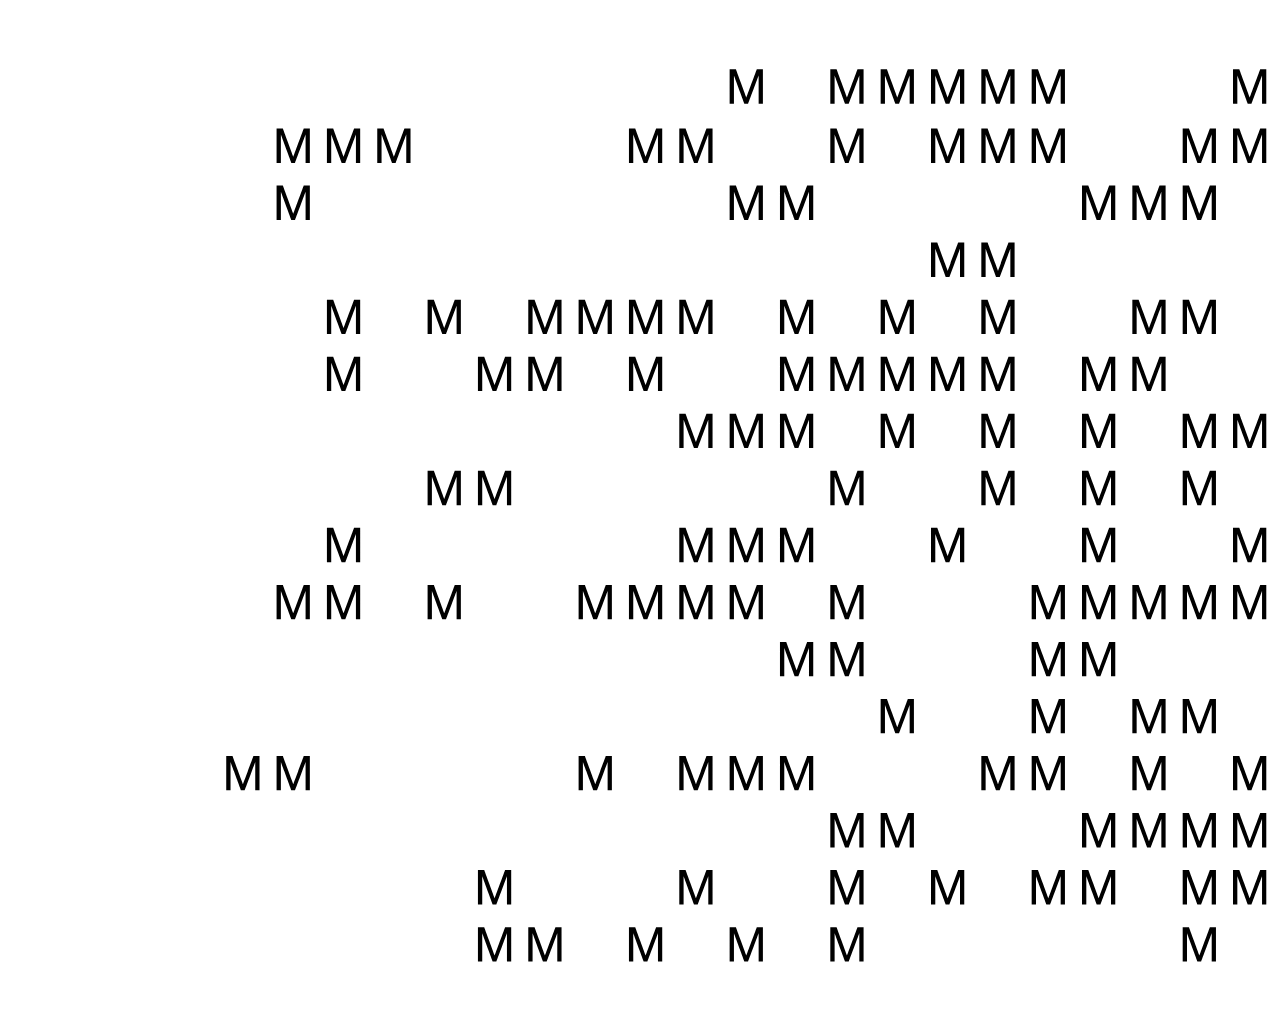
==== commit eb69db70: "Animazione_M" ====
--- a/index.html
+++ b/index.html
@@ -5,7 +5,6 @@
     <meta http-equiv="X-UA-Compatible" content="IE=edge" />
     <meta name="viewport" content="width=device-width, initial-scale=1.0" />
     <!--aggiungi link al reset.css -->
-    <link rel="stylesheet" href="styleperM.css" />
     <title>Document</title>
   </head>
 
@@ -9216,6 +9215,6 @@
         </g>
       </svg>
     </div>
-    <script src="./scrptperM.js"></script>
+    <script src="./scriptPerM.js"></script>
   </body>
 </html>
